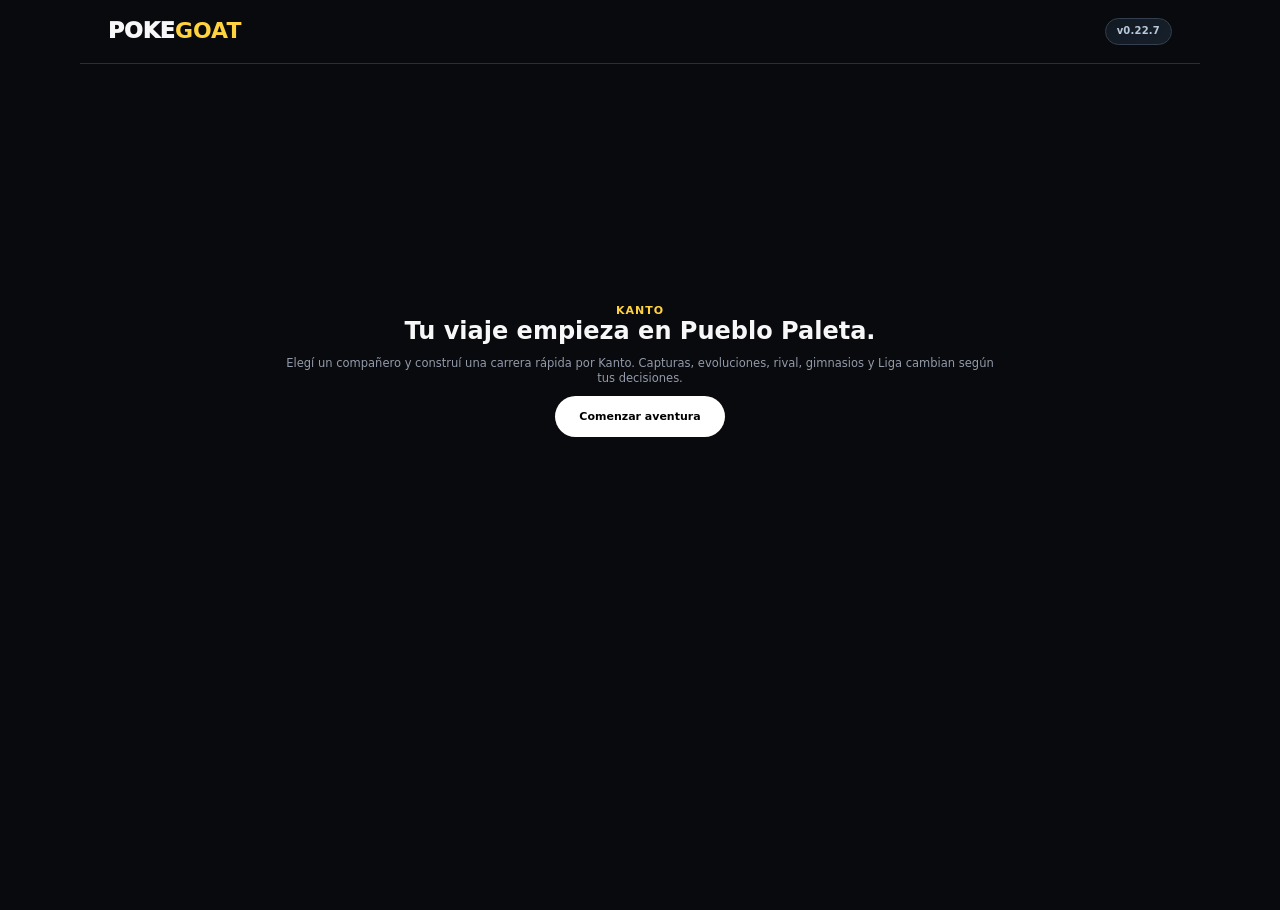
==== index.html @ b31157b3 "Add files via upload" ====
<!doctype html><html lang="es"><head><meta charset="utf-8"><meta name="viewport" content="width=device-width,initial-scale=1">
<title>Pokegoat — Kanto Alpha v0.22.7</title>
<style>
:root{--bg:#090a0d;--p:#11141b;--p2:#181c25;--line:#292e3a;--tx:#f7f7f8;--mut:#939aaa;--yel:#ffd23f;--g:#22c983;--r:#f04464}
*{box-sizing:border-box}body{margin:0;background:var(--bg);color:var(--tx);font:15px Inter,system-ui,Arial}button,input{font:inherit}.top{padding:18px 28px;border-bottom:1px solid var(--line);display:flex;justify-content:space-between}.brand{font-size:22px;font-weight:950}.brand b{color:var(--yel)}.wrap{max-width:1180px;margin:auto;padding:28px}.card{background:var(--p);border:1px solid var(--line);border-radius:18px;padding:24px}.hidden{display:none!important}
h1{font-size:44px;margin:8px 0}h2{margin:0 0 14px}p{color:var(--mut);line-height:1.5}.hero{min-height:570px;display:grid;place-items:center}.intro{max-width:720px;text-align:center}.primary{border:0;border-radius:999px;padding:14px 24px;background:#fff;font-weight:850;cursor:pointer}.setup{display:grid;grid-template-columns:1fr 1.3fr;gap:28px}.field{margin:12px 0}.field label{display:block;color:var(--mut);font-size:12px;font-weight:800;margin-bottom:7px}.field input{width:100%;padding:13px;background:#0c0f14;border:1px solid var(--line);border-radius:12px;color:#fff}
.starters{display:grid;grid-template-columns:repeat(3,1fr);gap:10px}.starter{padding:18px;border:1px solid var(--line);border-radius:15px;text-align:center;background:var(--p2);cursor:pointer}.starter.on{border-color:var(--yel);box-shadow:0 0 0 1px var(--yel)}.starter .poke{font-size:42px}.game{display:grid;grid-template-columns:470px 1fr;gap:26px}
.head{display:flex;align-items:center;gap:14px}.rank{width:78px;height:78px;border-radius:17px;background:var(--yel);color:#111;display:grid;place-items:center;font-size:29px;font-weight:950}.sub{color:var(--mut)}
.metrics{display:grid;grid-template-columns:repeat(4,1fr);gap:8px;margin:18px 0}.metric{padding:11px 5px;border:1px solid var(--line);border-radius:12px;text-align:center}.metric b{display:block;font-size:18px}
.team{display:grid;grid-template-columns:repeat(3,1fr);gap:8px}.mon{border:1px solid var(--line);background:#0d1016;border-radius:12px;padding:9px;min-height:74px}.mon b{display:block}.mon small{color:var(--mut)}.empty{display:grid;place-items:center;color:#555}
.badges{display:flex;gap:6px;margin:18px 0}.badge{width:43px;height:43px;border-radius:50%;border:1px solid #333946;display:grid;place-items:center;opacity:.25;font-size:22px}.badge.got{opacity:1;border-color:var(--yel);box-shadow:0 0 12px #ffd23f33}
.effects{padding:12px 0;border-top:1px solid var(--line);border-bottom:1px solid var(--line);margin:16px 0}.effect{display:inline-block;padding:7px 10px;border-radius:999px;background:#0d3026;color:#60e5b3;font-size:12px;margin-right:5px}
.tag{color:var(--yel);font-size:11px;font-weight:900;letter-spacing:1px}.options{display:grid;grid-template-columns:1fr 1fr;gap:12px}.opt{border:1px solid var(--line);border-radius:15px;padding:15px;background:var(--p2);cursor:pointer;transition:.12s}.opt:hover{border-color:#666}.hint{display:block;margin-top:9px;padding:7px 9px;border-radius:999px;font-size:12px}.good{background:#0c3025;color:#5ce0ae}.bad{background:#35131c;color:#ff6d8c}
.opt.off{opacity:.2}.opt.lock{border-color:#5c6270}.hint.spin{opacity:.4}.hint.spin.hot{opacity:1;transform:translateX(5px);box-shadow:0 0 0 2px var(--yel)}.hint.final{opacity:1;transform:translateX(6px);box-shadow:0 0 0 2px var(--yel);font-weight:800}.hint.dead{opacity:.15}
.resolve{margin:12px 0;padding:12px;border:1px solid var(--line);border-radius:12px;color:var(--mut)}.result{padding:13px;border-radius:12px;background:#101820;border:1px solid #26303c;margin:12px 0}.result.outcome-positive{background:#0c241b;border-color:#1d6b4d}.result.outcome-positive>strong:first-child{color:#62e6a8}.result.outcome-negative{background:#2b1219;border-color:#7b293d}.result.outcome-negative>strong:first-child{color:#ff718d}.timeline .row{display:grid;grid-template-columns:35px 1fr;padding:9px 10px;border-radius:9px;align-items:center;border:1px solid transparent;margin-bottom:3px;transition:.15s background,.15s border-color}.timeline .row.success{background:#0c3025;border-color:#185a46;color:#67e7b7}.timeline .row.failure{background:#35131c;border-color:#682234;color:#ff7895}.timeline .row.success small{color:#8ccfb9}.timeline .row.failure small{color:#d69aaa}.row.now{background:#1b1f28;border-color:#303746}.row small{color:var(--mut)}.score{text-align:center;background:#272c36;padding:5px;border-radius:7px}
.finalTeam{display:grid;grid-template-columns:repeat(3,1fr);gap:10px;margin:18px 0}.finalMon{padding:14px;border:1px solid var(--line);border-radius:12px;background:#0d1016}.moments{color:var(--mut);line-height:1.8}
@media(max-width:850px){.setup,.game{grid-template-columns:1fr}.options{grid-template-columns:1fr}}

/* v0.4 — compact responsive desktop UI */
:root{--compact-gap:14px}
body{font-size:14px}
header{max-width:1120px;margin:auto;padding:14px 18px}
.logo{font-size:22px}
.version{padding:7px 12px;font-size:12px}
main{max-width:1120px;margin:14px auto;padding:0 14px}
.game{grid-template-columns:minmax(360px,42%) minmax(0,58%);gap:14px}
.panel{padding:18px;border-radius:16px}
h1{font-size:29px;margin:0 0 8px}
h2{font-size:21px;margin:0 0 8px}
h3{font-size:16px;margin:0 0 7px}
.sub,p{font-size:13px;line-height:1.35}
.hero{gap:12px;margin-bottom:12px}
.prestige{width:72px;height:72px;border-radius:18px;font-size:29px}
.metrics{gap:8px;margin:10px 0}
.metric{min-height:64px;padding:8px 6px;border-radius:11px;font-size:12px}
.metric b{font-size:19px;margin-bottom:2px}
.team{grid-template-columns:repeat(3,1fr);gap:7px;margin:10px 0}
.mon{min-height:58px;padding:8px;border-radius:10px}
.mon b{font-size:13px}
.mon small{font-size:11px;line-height:1.25;margin-top:3px}
.badges{gap:6px;margin:10px 0 12px;flex-wrap:nowrap}
.badge{width:34px;height:34px;min-width:34px;font-size:17px}
.state{padding:10px 0;margin-top:8px}
.event{padding-top:12px}
.event .eyebrow{font-size:11px;margin-bottom:4px}
.event-title{font-size:25px;line-height:1.05;margin-bottom:7px}
.options{gap:9px;margin-top:12px}
.option{padding:12px;border-radius:12px;min-height:112px}
.option h3{font-size:16px;line-height:1.15}
.pill{padding:5px 8px;font-size:11px;margin-top:6px}
.timeline{padding:16px}
.timeline h2{font-size:22px;margin-bottom:10px}
.timeline .row{padding:7px 9px;min-height:48px}
.timeline .row small{font-size:11px}
.resultbox{padding:12px;margin-top:10px}
button{padding:9px 13px;font-size:13px}
#reserveLine{font-size:11px;margin-top:7px!important}

@media (min-width:1180px) and (min-height:720px){
  main{height:calc(100vh - 76px);overflow:hidden}
  .game{height:100%}
  .panel,.timeline{height:100%;overflow:auto}
}
@media (max-width:900px){
  header,main{max-width:760px}
  .game{grid-template-columns:1fr}
  main{height:auto;overflow:visible}
  .panel,.timeline{height:auto;overflow:visible}
}
@media (max-width:560px){
  body{font-size:13px}
  header{padding:10px 12px}
  main{margin:8px auto;padding:0 8px}
  .panel,.timeline{padding:13px;border-radius:13px}
  .prestige{width:62px;height:62px;font-size:25px}
  .team{grid-template-columns:repeat(2,1fr)}
  .badges{overflow-x:auto;padding-bottom:4px}
  .options{grid-template-columns:1fr!important}
}


/* v0.5 — ultra compacta, pensada para entrar como Copero en 1366x768 */
body{font-size:12.5px}
header{max-width:1024px;margin:0 auto;padding:9px 12px}
.logo{font-size:18px;line-height:1}
.version{font-size:10px;padding:5px 8px}
main{max-width:1024px;margin:8px auto;padding:0 10px}
.game{grid-template-columns:390px minmax(0,1fr);gap:10px}
.panel,.timeline{padding:13px;border-radius:13px}
.hero{gap:9px;margin-bottom:8px}
.prestige{width:62px;height:62px;border-radius:15px;font-size:25px}
h1{font-size:24px;margin:0 0 5px}
h2{font-size:18px;margin:0 0 6px}
h3{font-size:14px;margin:0 0 5px}
.sub,p{font-size:11.5px;line-height:1.25}
.metrics{gap:6px;margin:8px 0}
.metric{min-height:50px;padding:6px 4px;border-radius:9px;font-size:10.5px}
.metric b{font-size:16px;margin-bottom:1px}
.team{grid-template-columns:repeat(3,1fr);gap:5px;margin:7px 0}
.mon{min-height:48px;padding:6px;border-radius:8px}
.mon b{font-size:11.5px}
.mon small{font-size:9.5px;line-height:1.15;margin-top:2px}
#reserveLine{font-size:9.5px!important;margin-top:5px!important}
.badges{gap:4px;margin:7px 0 8px}
.badge{width:28px;height:28px;min-width:28px;font-size:14px}
.state{padding:7px 0;margin-top:5px}
.state b{font-size:10.5px}
.effect{padding:4px 7px;font-size:9.5px}
.event{padding-top:8px}
.event .eyebrow{font-size:9.5px;margin-bottom:2px}
.event-title{font-size:19px;line-height:1.05;margin-bottom:5px}
.options{gap:7px;margin-top:8px}
.option{padding:9px;border-radius:10px;min-height:88px}
.option h3{font-size:13px;line-height:1.1}
.pill{padding:4px 6px;font-size:9.5px;margin-top:4px}
.resultbox{padding:9px;margin-top:7px}
.timeline{padding:12px}
.timeline h2{font-size:18px;margin-bottom:7px}
.timeline .row{padding:5px 7px;min-height:39px;border-radius:7px}
.timeline .row b{font-size:11px}
.timeline .row small{font-size:9.5px}
.score{font-size:10px;padding:3px 5px}
button{padding:7px 10px;font-size:11px}

@media (min-width:1000px) and (min-height:650px){
  main{height:calc(100vh - 54px);overflow:hidden}
  .game{height:100%}
  .panel,.timeline{height:100%;overflow:auto}
}
/* Chrome/Edge desktop: reduce visual scale another 8% while keeping width usable */
@media (min-width:1200px){
  .game{zoom:.92}
  main{max-width:1110px}
}
@media (max-width:900px){
  main{max-width:720px;height:auto;overflow:visible}
  .game{grid-template-columns:1fr;zoom:1}
  .panel,.timeline{height:auto;overflow:visible}
}


/* v0.6 — status in header + type chips + hover metadata */
.trainer-meta{display:flex;align-items:center;gap:8px;flex-wrap:wrap}
.status-inline{display:inline-flex;gap:5px;flex-wrap:wrap;margin-left:4px}
.status-chip{padding:3px 7px;border-radius:999px;background:#0d3026;color:#5ce0ae;font-size:9.5px;line-height:1}
.status-chip.bad{background:#35131c;color:#ff6d8c}
.type-row{display:flex;gap:4px;flex-wrap:wrap;margin-top:4px}
.type-chip{padding:2px 6px;border-radius:999px;font-size:9px;font-weight:800;line-height:1.2;color:#fff}
.type-planta{background:#5eaa3a}.type-veneno{background:#8e44ad}.type-fuego{background:#e85d04}.type-agua{background:#2f80ed}
.type-electrico{background:#d6ad00;color:#111}.type-normal{background:#8c8c7a}.type-volador{background:#6c8ed4}.type-bicho{background:#86a51f}
.type-roca{background:#9b7d35}.type-tierra{background:#b07d3c}.type-hada{background:#d97eb0}.type-lucha{background:#b23a48}
.type-acero{background:#708090}.type-fantasma{background:#5d4e8c}.type-dragón,.type-dragon{background:#5940b8}.type-hielo{background:#58b9c9}.type-psiquico{background:#b84f9a}.type-psíquico{background:#b84f9a}
.mon{position:relative;overflow:visible}
.capture-meta{
  position:absolute;left:6px;right:6px;bottom:6px;
  opacity:0;transform:translateY(3px);pointer-events:none;
  background:#0a0d12;border:1px solid var(--line);border-radius:8px;
  padding:6px;font-size:9px;line-height:1.25;color:var(--mut);
  transition:.12s opacity,.12s transform;z-index:5;box-shadow:0 8px 22px #0008
}
.mon:hover .capture-meta{opacity:1;transform:translateY(0)}
.mon .mainline{display:block}
.mon .types{margin-top:3px}
#stateBlock{display:none!important}


/* v0.7 — decisiones mixtas: probabilísticas y deterministas */
.option.det{min-height:76px}
.option.det .det-note{
  display:block;margin-top:7px;padding:5px 7px;border-radius:8px;
  background:#242936;color:#c9ced8;font-size:9.5px
}
.option.det:hover{border-color:#8a91a0}


/* v0.7.1 — separa correctamente título y descripción en decisiones directas */
.opt.det{
  min-height:76px;
  display:flex;
  flex-direction:column;
  align-items:flex-start;
  justify-content:flex-start;
  gap:8px;
}
.opt.det b{
  display:block;
  width:100%;
  font-size:12px;
  line-height:1.2;
}
.opt.det .det-note{
  display:block;
  width:100%;
  margin:0;
  padding:6px 8px;
  box-sizing:border-box;
  border-radius:8px;
  background:#242936;
  color:#c9ced8;
  font-size:9.5px;
  line-height:1.3;
  font-weight:400;
}

/* v0.17.23 — premio Dratini con identidad visual de tipo Dragón */
.opt.det.choice-dragon{
  border-color:#7357dc;
  background:linear-gradient(145deg,#241c46,#32245f);
  box-shadow:inset 0 0 0 1px rgba(158,132,255,.12);
}
.opt.det.choice-dragon:hover{
  border-color:#9b83ff;
  box-shadow:0 0 18px rgba(115,87,220,.24),inset 0 0 0 1px rgba(190,174,255,.16);
}
.opt.det.choice-dragon b{color:#dcd4ff}
.opt.det.choice-dragon .det-note{
  background:rgba(76,55,143,.55);
  color:#eeeaff;
}

/* v0.7.2 — starter cards fixed */
.starter{
  display:flex;
  flex-direction:column;
  align-items:center;
  justify-content:center;
  gap:6px;
  text-align:center;
}
.starter .poke{line-height:1}
.starter b{display:block;font-size:13px;line-height:1.15}
.starter small{display:block;font-size:10px;line-height:1.15;color:var(--mut)}

/* v0.7.2 — persistent result confirmation */
.result-actions{margin-top:10px;display:flex;justify-content:flex-end}
.continue-btn{
  border:0;background:#fff;color:#0b0d12;
  padding:7px 12px;border-radius:999px;
  font-size:11px;font-weight:800;cursor:pointer
}
.continue-btn:hover{filter:brightness(.94)}


/* v0.8 sprites + habitat encounters */
.mon{align-items:center;text-align:center}
.mon .mainline{display:flex;align-items:center;justify-content:center;gap:4px;width:100%}
.mon-sprite{width:24px;height:24px;object-fit:contain;image-rendering:pixelated}
.type-row{justify-content:center;width:100%}
.capture-meta{text-align:center}
.reserve-mini{display:inline-flex;align-items:center;gap:2px}
.reserve-mini img{width:13px;height:13px;object-fit:contain;image-rendering:pixelated}
.starter .poke img{image-rendering:pixelated;object-fit:contain}

/* v0.8.1 — sprite normalization + reserve modal */
.mon-sprite{width:30px;height:30px;object-fit:contain;image-rendering:pixelated}
.starter .poke img{width:56px!important;height:56px!important;object-fit:contain;image-rendering:pixelated}
.reserve-more{border:1px solid var(--line);background:#181c25;color:#fff;border-radius:999px;padding:3px 7px;font-size:9px;cursor:pointer;margin-left:4px}
.reserve-more:hover{border-color:var(--yel)}
.reserve-modal{position:fixed;inset:0;background:#000a;display:grid;place-items:center;z-index:100;padding:20px}
.reserve-window{width:min(620px,94vw);max-height:76vh;overflow:auto;background:#11141b;border:1px solid #343a48;border-radius:16px;padding:16px;box-shadow:0 24px 70px #000}
.reserve-head{display:flex;align-items:flex-start;justify-content:space-between;gap:16px;position:sticky;top:-16px;background:#11141b;padding:14px 0 10px;z-index:2}
.reserve-close{width:30px;height:30px;border-radius:50%;border:1px solid var(--line);background:#1c2029;color:#fff;font-size:19px;line-height:1;cursor:pointer}
.reserve-grid{display:grid;grid-template-columns:repeat(3,1fr);gap:8px}
.reserve-card{border:1px solid var(--line);background:#0d1016;border-radius:10px;padding:9px;text-align:center;position:relative}
.reserve-card img{width:38px;height:38px;object-fit:contain;image-rendering:pixelated;display:block;margin:0 auto 3px}
.reserve-card b{font-size:11px;display:block}
.reserve-card .type-row{margin-top:4px}
.reserve-card .where{font-size:9px;color:var(--mut);margin-top:5px}
@media(max-width:560px){.reserve-grid{grid-template-columns:repeat(2,1fr)}}


.finalMon.final-poke{display:flex;align-items:center;gap:10px;text-align:left}
.finalMon.final-poke img{width:46px;height:46px;object-fit:contain;image-rendering:pixelated;flex:0 0 auto}
.finalMon.final-poke .type-row{justify-content:flex-start;margin:4px 0}

/* v0.13 — evolución elegible y piedras */
.evo-preview{display:flex;align-items:center;justify-content:center;gap:12px;margin:10px 0 12px}
.evo-poke{display:flex;flex-direction:column;align-items:center;gap:3px;min-width:74px}
.evo-poke img{width:44px;height:44px;object-fit:contain;image-rendering:pixelated}
.evo-arrow{font-size:22px;color:var(--yel);font-weight:900}
.stone-stock{display:flex;gap:5px;flex-wrap:wrap;margin:7px 0}
.stone-chip{padding:4px 7px;border:1px solid var(--line);border-radius:999px;font-size:9px;color:#d4d9e3}

/* v0.14 — prestigio 0–151 */
.rank{transition:.2s background,.2s color,.2s box-shadow}
.rank.prestige-bronze{
  background:linear-gradient(145deg,#8f4e22,#c87935);
  color:#fff;box-shadow:inset 0 0 0 1px #d18b52
}
.rank.prestige-silver{
  background:linear-gradient(145deg,#68717d,#b8c0ca);
  color:#101216;box-shadow:inset 0 0 0 1px #dbe0e6
}
.rank.prestige-silver .rank-value,.rank.prestige-silver .rank-label{color:#101216!important}
.rank.prestige-gold{
  background:linear-gradient(145deg,#d99a00,#ffd84b);
  color:#111;box-shadow:inset 0 0 0 1px #ffe58b
}
.rank.prestige-legendary{
  background:linear-gradient(145deg,#6040a8,#d6a8ff);
  color:#fff;box-shadow:0 0 18px rgba(190,135,255,.36),inset 0 0 0 1px #e5c8ff
}
.reserve-reorg{
  grid-column:1/-1;border:1px dashed #3a4251;border-radius:11px;
  padding:10px;margin-top:5px;text-align:left
}
.reserve-reorg button{
  border:1px solid #626c80;background:#1b2029;color:#fff;border-radius:999px;
  padding:6px 10px;font-size:10px;font-weight:800;cursor:pointer
}
.reserve-reorg small{display:block;color:var(--mut);font-size:9px;margin-top:5px}
.reorg-form{grid-column:1/-1;display:grid;gap:10px}
.reorg-pair{display:grid;grid-template-columns:1fr 28px 1fr;gap:8px;align-items:center}
.reorg-pair select{
  width:100%;background:#0b0e13;color:#fff;border:1px solid var(--line);
  border-radius:9px;padding:8px;font-size:10px
}
.reorg-arrow{text-align:center;color:var(--yel);font-weight:900}
.reorg-actions{display:flex;gap:7px;justify-content:flex-end}

/* v0.15.5 — reserva visible y cambios habilitados desde 2 Pokémon */
#reserveLine.reserve-box{
  display:flex;align-items:center;justify-content:space-between;gap:8px;
  min-height:38px;padding:7px 9px!important;
  border:1px solid #2c83a5;border-radius:10px;
  background:linear-gradient(135deg,#0c2632,#101b2b);
  color:#d9f6ff;box-shadow:inset 0 0 0 1px rgba(74,190,232,.08);
}
.reserve-summary{min-width:0;display:flex;align-items:center;gap:5px;flex-wrap:wrap}
.reserve-label{
  color:#66d4ff;font-size:8px;font-weight:950;letter-spacing:.09em;
  text-transform:uppercase;margin-right:2px
}
.reserve-action{
  flex:0 0 auto;border:1px solid #55c8f2;background:#147ca2;color:#fff;
  border-radius:999px;padding:5px 9px;font-size:9px;font-weight:900;cursor:pointer
}
.reserve-action:hover{background:#1994bf;box-shadow:0 0 12px rgba(85,200,242,.25)}
.reserve-locked{color:#7fa5b4;font-size:8.5px;white-space:nowrap}


/* v0.15.1 — medallas integradas al HUD superior derecho */
.hud-medals,.badges,.badge-bar{
  margin:5px 0 6px;padding:6px 7px;border:1px solid var(--line);
  border-radius:9px;background:#10131a;max-width:100%;
}
.hud-medals-head{display:flex;justify-content:space-between;align-items:center;
  font-size:8px;letter-spacing:.08em;color:var(--mut);margin-bottom:5px}
.hud-medals-head b{font-size:10px;color:#fff;letter-spacing:0}
.hud-badge-strip,.badge-strip{display:grid;grid-template-columns:repeat(8,1fr);gap:3px}
.hud-badge-strip img,.badge-strip img,.badges img{
  width:18px;height:18px;object-fit:contain;display:block;margin:auto;
}
@media(max-width:700px){
 .hud-badge-strip img,.badge-strip img,.badges img{width:16px;height:16px}
}


/* v0.15.3 — HUD más ancho + viaje compacto */
.game{
  grid-template-columns:minmax(540px,58%) minmax(330px,42%)!important;
  gap:10px!important;
  align-items:start;
}
.hud-stats{
  display:grid;grid-template-columns:165px 1fr;gap:7px;margin:7px 0 9px;
}
.hud-left-stats,.hud-right-stats{
  display:grid;grid-template-columns:repeat(2,1fr);gap:6px;
}
.hud-progress{display:grid;grid-template-rows:auto auto;gap:5px}
.hud-badges-box{
  border:1px solid var(--line);border-radius:9px;background:#0d1016;
  padding:5px 7px;min-height:34px
}
.hud-badges-label{
  display:flex;justify-content:space-between;align-items:center;
  font-size:8px;color:var(--mut);letter-spacing:.08em;margin-bottom:3px
}
.hud-badges-label b{font-size:9px;color:#fff;letter-spacing:0}
.hud-badges-box .badges{
  border:0!important;background:transparent!important;padding:0!important;margin:0!important;
  display:grid!important;grid-template-columns:repeat(8,1fr)!important;gap:3px!important
}
.hud-badges-box .badge{
  width:24px!important;height:24px!important;min-width:24px!important;margin:auto!important;
  font-size:13px!important
}
.medals-button{
  width:100%;min-height:42px;border:1px solid #d9a72d;border-radius:10px;
  background:linear-gradient(135deg,#6d4314 0%,#9a681d 48%,#4b2d6f 100%);
  color:#fff7d3;padding:7px 11px;display:grid;grid-template-columns:1fr auto 1fr;align-items:center;
  gap:10px;cursor:pointer;font:inherit;font-weight:950;box-shadow:0 0 14px rgba(255,194,55,.17);
  transition:transform .15s ease,filter .15s ease,box-shadow .15s ease
}
.medals-button:hover{filter:brightness(1.12);box-shadow:0 0 18px rgba(255,194,55,.28)}
.medals-button:active{transform:scale(.985)}
.medals-button-label{grid-column:2;display:flex;align-items:center;justify-content:center;gap:7px;font-size:12px}
.medals-button-label>span:first-child{font-size:18px;filter:drop-shadow(0 0 5px rgba(255,221,96,.45))}
.medals-button-count{grid-column:3;justify-self:end;border:1px solid rgba(255,244,184,.35);border-radius:999px;background:rgba(18,12,27,.38);padding:3px 8px;font-size:10px}
.medals-modal{position:fixed;inset:0;z-index:1200;display:grid;place-items:center;padding:18px;background:rgba(2,5,9,.78);backdrop-filter:blur(7px)}
.medals-modal.hidden{display:none!important}
.medals-window{width:min(430px,100%);border:1px solid #9b7625;border-radius:16px;padding:16px;background:linear-gradient(160deg,#17130d,#15121c 72%);box-shadow:0 24px 60px rgba(0,0,0,.62),0 0 24px rgba(255,196,47,.12)}
.medals-head{display:flex;align-items:center;justify-content:space-between;gap:12px;margin-bottom:12px}
.medals-head h2{margin:2px 0 0}.medals-close{border:1px solid #63532e;background:#251e13;color:#fff3c0;border-radius:9px;padding:6px 11px;font-size:19px;cursor:pointer}
.medals-window .badges{display:grid!important;grid-template-columns:repeat(4,1fr)!important;gap:9px!important;margin:0!important;padding:0!important;border:0!important;background:transparent!important}
.medals-window .badge{width:auto!important;height:68px!important;min-width:0!important;border-radius:12px!important;font-size:23px!important;display:flex!important;flex-direction:column;gap:3px}
.medals-window .badge small{font-size:8px;color:#aeb5c0;font-weight:800}.medals-window .badge.got small{color:#ffe18a}
.badge-art{
  display:block;width:38px;height:38px;flex:0 0 38px;
  background-image:url('/kanto-badges.png');background-repeat:no-repeat;
  background-size:800% 100%;background-position-y:center;
  filter:grayscale(1) brightness(.72);transition:filter .2s ease,transform .2s ease
}
.badge.got .badge-art{filter:none;transform:scale(1.06)}
.medals-window .badge-art{width:40px;height:40px;flex-basis:40px}
#final .badges{
  display:grid;grid-template-columns:repeat(8,40px);gap:7px;
  width:max-content;max-width:100%;padding:4px 6px;overflow:visible
}
#final .badges .badge{
  width:40px;height:40px;min-width:40px;overflow:hidden
}
#final .badges .badge-art{
  width:31px;height:31px;flex:0 0 31px
}
@media(max-width:600px){
  #final .badges{grid-template-columns:repeat(4,40px)}
}
.hud-stats .metric{min-height:47px!important}
@media(min-width:901px){
  .game{height:auto!important;max-height:none!important}
  .game>.card:first-child{
    max-height:calc(100vh - 72px)!important;overflow:auto!important
  }
  .game>.timeline{
    height:auto!important;max-height:min(620px,calc(100vh - 72px))!important;
    overflow:auto!important
  }
  .timeline{overscroll-behavior:contain}
}
@media(max-width:900px){
  .game{grid-template-columns:1fr!important;height:auto!important;max-height:none!important}
  .hud-stats{grid-template-columns:1fr}
}

.ball-inventory{display:flex;gap:5px;flex-wrap:wrap;margin-top:5px}
.ball-chip{display:inline-flex;align-items:center;gap:4px;border:1px solid #384150;border-radius:999px;padding:3px 7px;background:#151a22;color:#dce5ef;font-size:10px;font-weight:800}
.ball-chip.zero{display:none}.ball-dot{width:10px;height:10px;border-radius:50%;border:2px solid #eef2f7;box-shadow:inset 0 -4px 0 #1a2029}
.ball-poke .ball-dot{background:#e84d56}.ball-great .ball-dot{background:#3987df}.ball-ultra .ball-dot{background:#f0c52e;border-color:#222}.ball-master .ball-dot{background:#9b54d7;border-color:#f1b2e8}
.item-inventory{display:flex;gap:5px;flex-wrap:wrap;margin-top:5px}.item-chip{display:inline-flex;align-items:center;gap:4px;border:1px solid #7863a6;border-radius:999px;padding:3px 8px;background:linear-gradient(135deg,#201c31,#171a22);color:#eadfff;font-size:10px;font-weight:800;box-shadow:0 0 10px #9c6ee426}
.trainer-meta>.sub,.status-chip,.ball-chip,.item-chip{
  min-height:20px;align-items:center;font-size:10px;line-height:1;
}
.trainer-meta>.sub{display:inline-flex}
.ball-used{font-weight:900}
.ball-used-poke{color:#ff6b72}
.ball-used-great{color:#62a9ff}
.ball-used-ultra{color:#f2cf3a}
.ball-used-master{color:#c084fc}
.resolve{display:none!important}
.evo-accept{border-color:#238b5d!important;background:linear-gradient(135deg,#102b22,#163b2d)!important}
.evo-accept:hover{border-color:#42d493!important;box-shadow:0 0 14px rgba(66,212,147,.16)}
.evo-accept .det-note{background:#0c3025!important;color:#66e6b5!important}
.evo-reject{border-color:#9a3448!important;background:linear-gradient(135deg,#2e151b,#3b1922)!important}
.evo-reject:hover{border-color:#f05b78!important;box-shadow:0 0 14px rgba(240,91,120,.15)}
.evo-reject .det-note{background:#35131c!important;color:#ff8299!important}
.shop-grid{grid-column:1/-1;display:grid;grid-template-columns:repeat(3,minmax(0,1fr));gap:7px;margin:4px 0}
.shop-item{border:1px solid #394353;border-radius:10px;padding:10px;background:#151a22;display:flex;flex-direction:column;gap:6px;min-height:92px;cursor:pointer;touch-action:manipulation;transition:.16s transform,.16s border-color,.16s box-shadow,.16s filter}
.shop-item b{display:block;margin:0}.shop-item .det-note{position:relative;z-index:1;flex:1}.shop-item:hover,.shop-item:focus-visible{transform:translateY(-1px);filter:brightness(1.08);box-shadow:0 0 0 2px rgba(255,255,255,.08),0 8px 20px rgba(0,0,0,.2);outline:none}.shop-item:active{transform:scale(.985)}
.shop-status{grid-column:1/-1;display:flex;justify-content:space-between;align-items:center;gap:8px;padding:6px 9px;border:1px solid #2c3d4d;border-radius:9px;background:#101820;font-size:10px}
.shop-exit{grid-column:1/-1!important;min-height:48px!important;padding:9px 11px!important}
.final-actions{display:flex;gap:8px;flex-wrap:wrap;margin:12px 0 16px;padding:10px;border:1px solid #3a4352;border-radius:12px;background:#151a22}
.side-panel{display:none}
.game>.card:first-child.shop-open{overflow:auto!important}
.game>.card:first-child.shop-open>:not(.side-panel){display:none!important}
.game>.card:first-child.shop-open>.side-panel{display:block!important}
.side-panel-head{display:flex;justify-content:space-between;align-items:center;gap:10px;margin-bottom:10px}
.side-panel-head h2{margin:0}.side-panel-close{border:1px solid #465164;background:#171d27;color:#fff;border-radius:9px;padding:7px 10px;cursor:pointer}
.side-panel .shop-grid{grid-template-columns:repeat(2,minmax(0,1fr))}
.side-panel .opt{margin-top:8px}.explore-mode{color:#82ddff!important}
.shop-ball-stock{display:grid;grid-template-columns:repeat(4,minmax(0,1fr));gap:6px;margin:9px 0 11px}
.shop-ball-stock-item{display:flex;flex-direction:column;align-items:center;justify-content:center;gap:5px;min-height:58px;padding:7px 4px;border:1px solid #344050;border-radius:10px;background:#111820}
.shop-ball-stock-item b{font-size:16px;color:#fff}.shop-ball-stock-item .ball-chip{font-size:9px}
.shop-return{border-color:#316b93!important;background:linear-gradient(145deg,#10283a,#153d58)!important}
.game>.card:first-child.evolution-active{
  scrollbar-width:none;
  -ms-overflow-style:none;
}
.game>.card:first-child.evolution-active::-webkit-scrollbar{
  display:none;
  width:0;
  height:0;
}
@media(max-width:650px){.shop-grid{grid-template-columns:1fr}.shop-item{min-height:68px;padding:12px}.shop-item .det-note{padding:7px 9px}}

/* v0.16.7 — HUD de escritorio y tiendas por tipo */
.rank{display:flex!important;flex-direction:column;align-items:center;justify-content:center;line-height:1}
.rank-value{font-size:29px;font-weight:950}
.rank-label{font-size:8px;font-weight:900;letter-spacing:.08em;text-transform:uppercase;margin-top:5px;color:rgba(255,255,255,.9)}
.rank.prestige-gold .rank-value,.rank.prestige-gold .rank-label{color:#111}
.hud-stats{grid-template-columns:repeat(3,minmax(0,1fr))!important;gap:6px!important}
.hud-left-stats,.hud-progress,.hud-right-stats{display:contents!important}
.hud-stats .metric,.hud-stats .medals-button,.reserve-hud-button{min-height:50px!important;height:50px!important}
.hud-stats .metric{display:flex;flex-direction:column;align-items:center;justify-content:center}
.metric-wins{border-color:#247b58!important;background:linear-gradient(145deg,#0b3828,#10583d)!important;color:#fff}
.metric-wins b{color:#7dffc4!important}
.medals-button{border-radius:9px!important;padding:5px 8px!important;box-shadow:none!important}
.medals-button-label{font-size:10px!important;gap:4px!important}.medals-button-label>span:first-child{font-size:15px!important}
.medals-button-count{padding:2px 5px!important;font-size:9px!important}
.reserve-hud-button{border:1px solid #238fb8;border-radius:9px;background:linear-gradient(145deg,#0b3343,#10516a);color:#e8faff;
  display:flex;align-items:center;justify-content:center;gap:6px;padding:6px;cursor:pointer;font-weight:900}
.reserve-hud-button:hover{filter:brightness(1.12)}
.reserve-hud-button span{font-size:14px}.reserve-hud-button small{display:flex;flex-direction:column;font-size:9px;line-height:1.15}
.reserve-hud-button b{font-size:15px;color:#87e5ff}
.mobile-quick-button{display:none}
.money-low{border-color:#7c2e40!important;background:linear-gradient(145deg,#34131c,#531927)!important}
.money-low b{color:#ff829a!important}.money-mid{border-color:#9a6d22!important;background:linear-gradient(145deg,#34250e,#554018)!important}
.money-mid b{color:#ffd970!important}.money-high{border-color:#2c8b66!important;background:linear-gradient(145deg,#103327,#15543d)!important}
.money-high b{color:#7dffc4!important}
.stone-shop-item{overflow:hidden;position:relative}
.stone-shop-item::after,.shop-item::after{content:"";position:absolute;inset:auto -18px -30px auto;width:70px;height:70px;border-radius:50%;opacity:.16;filter:blur(2px);pointer-events:none}
.stone-fire{border-color:#9b452c!important;background:linear-gradient(145deg,#321811,#512219)!important}.stone-fire::after{background:#ff643f}
.stone-water{border-color:#326b9d!important;background:linear-gradient(145deg,#10263a,#153d61)!important}.stone-water::after{background:#55aaff}
.stone-thunder{border-color:#9b7d24!important;background:linear-gradient(145deg,#342c0d,#554715)!important}.stone-thunder::after{background:#ffe24d}
.stone-leaf{border-color:#377c4a!important;background:linear-gradient(145deg,#102d1a,#174b2a)!important}.stone-leaf::after{background:#67db7b}
.stone-moon{border-color:#705a9b!important;background:linear-gradient(145deg,#211a32,#382653)!important}.stone-moon::after{background:#c498ff}
.shop-item{position:relative;overflow:hidden}.shop-poke{border-color:#91424b!important;background:linear-gradient(145deg,#32171b,#501e25)!important}.shop-poke::after{background:#ff5362}
.shop-great{border-color:#326ea7!important;background:linear-gradient(145deg,#10263a,#153c60)!important}.shop-great::after{background:#4ba3ff}
.shop-ultra{border-color:#9d7b20!important;background:linear-gradient(145deg,#30280d,#4e4014)!important}.shop-ultra::after{background:#ffd838}
@media(min-width:901px){#reserveLine{display:none!important}}
@media(max-width:900px){
  .rank-value{font-size:18px}.rank-label{font-size:6px;margin-top:3px}
  .hud-stats{grid-template-columns:1fr!important}
  .hud-left-stats,.hud-right-stats{display:grid!important;grid-template-columns:repeat(3,minmax(0,1fr))!important}
  .hud-progress{display:contents!important}
  .hud-stats .metric,.hud-stats .medals-button{height:auto!important}
  .reserve-hud-button{display:none!important}
  .mobile-quick-button{
    min-height:42px;border-radius:9px;padding:6px;border:1px solid #384455;
    display:flex;flex-direction:column;align-items:center;justify-content:center;gap:2px;
    color:#fff;font:inherit;font-weight:900;cursor:pointer
  }
  .mobile-quick-button span{font-size:15px;line-height:1}
  .mobile-quick-button small{display:flex;align-items:center;justify-content:center;gap:4px;font-size:9px}
  .mobile-quick-button b{font-size:15px;color:#87e5ff}
  .mobile-objects{background:linear-gradient(145deg,#211a32,#382653);border-color:#705a9b}
  .mobile-reserve{background:linear-gradient(145deg,#0b3343,#10516a);border-color:#238fb8}
}
.rival-epilogue{border-color:#6c5bb4;background:linear-gradient(145deg,#171328,#211b3b)}.rival-epilogue strong{color:#cbbcff}

/* v0.17.27 — métricas vivas + guía de Prestigio */
.metric-pop{animation:metricPop .42s ease}
@keyframes metricPop{0%{transform:scale(1)}35%{transform:scale(1.24);filter:brightness(1.55)}100%{transform:scale(1);filter:none}}
.prestige-modal{position:fixed;inset:0;z-index:1300;display:grid;place-items:center;padding:18px;background:rgba(2,5,9,.8);backdrop-filter:blur(7px)}
.prestige-modal.hidden{display:none!important}
.prestige-window{width:min(620px,100%);max-height:84vh;overflow:auto;border:1px solid #8d6c24;border-radius:16px;padding:16px;background:linear-gradient(160deg,#17130d,#14131b 72%);box-shadow:0 24px 60px rgba(0,0,0,.65),0 0 24px rgba(255,196,47,.12)}
.prestige-head{display:flex;align-items:center;justify-content:space-between;gap:12px;margin-bottom:8px}.prestige-head h2{margin:2px 0 0}.prestige-close{border:1px solid #63532e;background:#251e13;color:#fff3c0;border-radius:9px;padding:6px 11px;font-size:19px;cursor:pointer}
.prestige-current{padding:10px 12px;border:1px solid #4f4530;border-radius:10px;background:#1b1811;color:#eee6c9}
.prestige-table{display:grid;gap:6px}.prestige-table>div{display:grid;grid-template-columns:58px 120px 1fr;gap:8px;align-items:center;padding:8px 9px;border:1px solid #303541;border-radius:9px;background:#11151d}.prestige-table b{color:#ffd86b}.prestige-table span{font-weight:850}.prestige-table small{color:#aeb5c0;line-height:1.25}.prestige-note{margin:10px 0 0;font-size:11px}
@media(max-width:560px){.prestige-table>div{grid-template-columns:54px 1fr}.prestige-table small{grid-column:1/-1}}


/* v0.17.28 — reserva prioritaria y elección de Poké Ball legendaria */
.reserve-controls-first{grid-column:1/-1;order:-2}
.legend-ball-panel{grid-column:1/-1;border:1px solid #4d5668;border-radius:13px;padding:12px;background:#111722}
.legend-ball-panel h3{margin:0 0 5px}.legend-ball-actions{display:grid;grid-template-columns:repeat(2,minmax(0,1fr));gap:8px;margin-top:10px}
.legend-ball-choice{border:1px solid #445064;border-radius:11px;padding:10px;background:#171e29;color:#fff;cursor:pointer;text-align:left}
.legend-ball-choice small{display:block;color:#cbd2df;margin-top:4px}.legend-ball-choice:hover{filter:brightness(1.12)}.legend-ball-choice:disabled{opacity:.35;cursor:not-allowed}
.legend-ball-choice.master{border-color:#9b54d7;background:linear-gradient(145deg,#2b1940,#4a2667)}
.legend-ball-choice.ultra{border-color:#c59b23;background:linear-gradient(145deg,#332b10,#574816)}
@media(max-width:560px){.legend-ball-actions{grid-template-columns:1fr}}

/* v0.17.29 — tres cambios visibles + presentación legendaria */
.reorg-form .reorg-pair{animation:reorgRowIn .18s ease both}
.reorg-form .reorg-pair:nth-of-type(3){animation-delay:.04s}
.reorg-form .reorg-pair:nth-of-type(4){animation-delay:.08s}
@keyframes reorgRowIn{from{opacity:0;transform:translateY(-3px)}to{opacity:1;transform:none}}
.event-card.legendary-event{
  position:relative;overflow:hidden;border:1px solid #d6a62a!important;border-radius:13px;
  padding:13px 14px!important;background:linear-gradient(135deg,#2d2109 0%,#5b3d0b 42%,#281638 100%)!important;
  box-shadow:0 0 0 1px rgba(255,222,112,.12) inset,0 0 22px rgba(255,191,48,.18);
}
.event-card.legendary-event::before{content:"";position:absolute;inset:0;pointer-events:none;background:linear-gradient(115deg,transparent 18%,rgba(255,245,190,.13) 42%,transparent 63%);transform:translateX(-110%);animation:legendShine 3.2s ease-in-out infinite}
.event-card.legendary-event::after{content:"✦";position:absolute;right:14px;top:9px;color:#ffe27a;font-size:20px;filter:drop-shadow(0 0 7px #ffc83d)}
.event-card.legendary-event .tag{color:#ffe16c!important;text-shadow:0 0 8px rgba(255,207,68,.35)}
.event-card.legendary-event h2{color:#fff4c8!important}
.event-card.legendary-event p{color:#e8d9bc!important}
.legend-ball-panel{border:1px solid #d6a62a!important;background:linear-gradient(145deg,#2d2109,#4d3210 55%,#241632)!important;box-shadow:0 0 20px rgba(255,191,48,.16)}
@keyframes legendShine{0%,55%{transform:translateX(-110%)}78%,100%{transform:translateX(115%)}}

/* v0.17.30 — tienda por sectores y textos cromáticos */
.shop-hub{display:grid;grid-template-columns:repeat(2,minmax(0,1fr));gap:10px;margin-top:12px}
.shop-category{min-height:150px!important;display:flex!important;flex-direction:column!important;justify-content:space-between!important;padding:15px!important}
.shop-category .shop-category-icon{font-size:30px;line-height:1;margin-bottom:10px}
.shop-category-balls{border-color:#3b79a8!important;background:linear-gradient(145deg,#10283b,#153e5d)!important}
.shop-category-balls::after{background:#4ba3ff!important}
.shop-category-stones{border-color:#7d5dac!important;background:linear-gradient(145deg,#211a32,#3b2957)!important}
.shop-category-stones::after{background:#c498ff!important}
.shop-category .det-note{background:rgba(5,10,18,.28)!important;color:#e8f4ff!important;border:1px solid rgba(255,255,255,.08)}
.shop-item .det-note,.stone-shop-item .det-note{border:1px solid rgba(255,255,255,.09);box-shadow:inset 0 0 0 1px rgba(0,0,0,.08)}
.shop-poke .det-note{background:#4b1e25!important;color:#ffc1c8!important}
.shop-great .det-note{background:#153a5d!important;color:#b9dcff!important}
.shop-ultra .det-note{background:#554615!important;color:#ffe889!important}
.stone-fire .det-note{background:#55251a!important;color:#ffb49b!important}
.stone-water .det-note{background:#173f62!important;color:#b8dcff!important}
.stone-thunder .det-note{background:#554814!important;color:#fff09a!important}
.stone-leaf .det-note{background:#194c2b!important;color:#baf5c4!important}
.stone-moon .det-note{background:#3c2b58!important;color:#e6d5ff!important}
.shop-menu-back{border-color:#596170!important;background:linear-gradient(145deg,#181c23,#262c36)!important;color:#f1f4f8!important}
.shop-menu-back .det-note{background:#11151b!important;color:#c8d0dc!important}
.shop-adventure-exit{border-color:#535a65!important;background:linear-gradient(145deg,#15181e,#252a32)!important;color:#f4f6f8!important}
.shop-adventure-exit .det-note{background:#101319!important;color:#c7ced8!important}
.shop-category-balls{border-color:#2396bf!important;background:linear-gradient(145deg,#0b3444,#0e5a70)!important}
.shop-category-balls::after{background:#62ddff!important}

/* Dojo Karate: minijuego de fuerza */
.dojo-mash-overlay{position:fixed;inset:0;z-index:9999;display:flex;align-items:center;justify-content:center;padding:18px;background:rgba(3,6,11,.86);backdrop-filter:blur(5px)}
.dojo-mash-card{width:min(720px,96vw);border:1px solid #d2a93b;border-radius:18px;padding:20px;background:linear-gradient(155deg,#121722,#231b14);box-shadow:0 24px 80px rgba(0,0,0,.65),0 0 28px rgba(255,196,54,.18)}
.dojo-mash-head{text-align:center}.dojo-mash-head .tag{color:#ffd24c}.dojo-mash-head h2{margin:5px 0 4px}.dojo-mash-head p{margin:0;color:#cbd3df}
.dojo-fighters{display:grid;grid-template-columns:1fr auto 1fr;align-items:center;gap:12px;margin:18px 0 12px}.dojo-fighter{text-align:center;padding:12px;border:1px solid #384252;border-radius:14px;background:#111722}.dojo-fighter.target{border-color:#ffd24c;box-shadow:0 0 0 2px rgba(255,210,76,.12)}
.dojo-fighter img{width:66px;height:66px;object-fit:contain;image-rendering:pixelated}.dojo-fighter b{display:block;margin-top:5px}.dojo-vs{font-weight:900;color:#ffd24c}
.dojo-tug{position:relative;height:34px;border:2px solid #3e4755;border-radius:999px;overflow:hidden;background:linear-gradient(90deg,#385fa7 0 50%,#a8463c 50% 100%)}
.dojo-tug::after{content:'';position:absolute;left:50%;top:0;bottom:0;width:3px;background:#fff;opacity:.9}.dojo-marker{position:absolute;top:3px;bottom:3px;width:22px;border-radius:50%;background:#ffd24c;border:3px solid #fff;box-shadow:0 0 15px rgba(255,210,76,.8);transform:translateX(-50%);transition:left .06s linear}
.dojo-labels{display:flex;justify-content:space-between;font-size:12px;color:#d9dfeb;margin:5px 3px 13px}.dojo-timer{text-align:center;font-size:28px;font-weight:900;color:#ffd24c;margin-bottom:10px}
.dojo-mash-btn{width:100%;min-height:70px;border:0;border-radius:14px;background:linear-gradient(180deg,#ffd94f,#e49c12);color:#161009;font-size:18px;font-weight:950;cursor:pointer;box-shadow:0 7px 0 #8d5907;user-select:none}.dojo-mash-btn:active{transform:translateY(4px);box-shadow:0 3px 0 #8d5907}.dojo-mash-hint{text-align:center;color:#aeb8c8;font-size:12px;margin-top:12px}
@media(max-width:650px){.shop-hub{grid-template-columns:1fr}.shop-category{min-height:112px!important}.dojo-mash-card{padding:14px}.dojo-fighter img{width:52px;height:52px}}





.dex-trigger{
  font:inherit;color:#effaff!important;text-align:center;position:relative;cursor:pointer;
  appearance:none;width:100%;min-width:0;
  background:linear-gradient(145deg,#173958,#116486)!important;
  border-color:#3196c6!important;
  box-shadow:inset 0 0 0 1px rgba(131,225,255,.08),0 4px 13px rgba(18,108,151,.12);
  transition:transform .14s ease,border-color .14s ease,box-shadow .14s ease,filter .14s ease
}
.dex-trigger:hover{
  transform:translateY(-1px);filter:brightness(1.12);border-color:#78d6ff!important;
  box-shadow:0 0 0 1px rgba(92,190,255,.22),0 5px 17px rgba(18,108,151,.24),inset 0 0 18px rgba(92,190,255,.08)
}
.dex-trigger:active{transform:translateY(1px) scale(.985)}
.dex-trigger-icon{display:block;position:absolute;left:8px;top:7px;font-size:13px;filter:drop-shadow(0 0 5px rgba(113,219,255,.5))}
.dex-trigger .metric-label{display:block}
.dex-trigger-hint{display:block;margin-top:2px;font-size:7px;line-height:1;color:#9ee4ff;letter-spacing:.02em}
#game[data-mobile-tab="dex"] .dex-trigger,body.dex-open .dex-trigger{outline:2px solid #70d6ff;outline-offset:1px}
.dex-trigger.dex-flash{animation:dexFlash .62s ease}
@keyframes dexFlash{0%,100%{filter:brightness(1)}45%{filter:brightness(1.55);box-shadow:0 0 22px rgba(101,217,255,.65)}}


/* v0.18.0 — HUD unificado */
.hud-unified{
  display:grid!important;
  grid-template-columns:repeat(3,minmax(0,1fr))!important;
  gap:6px!important;
  margin:8px 0 9px!important;
}
.hud-card{
  appearance:none;
  min-width:0;
  height:58px!important;
  min-height:58px!important;
  border:1px solid var(--line);
  border-radius:10px;
  padding:5px 6px!important;
  display:flex!important;
  flex-direction:column!important;
  align-items:center!important;
  justify-content:center!important;
  gap:1px!important;
  color:#fff;
  font:inherit;
  text-align:center;
  line-height:1;
  position:relative;
}
button.hud-card{cursor:pointer;transition:transform .14s ease,filter .14s ease,box-shadow .14s ease}
button.hud-card:hover{filter:brightness(1.12);transform:translateY(-1px)}
button.hud-card:active{transform:translateY(1px) scale(.985)}
.hud-icon{display:block!important;position:static!important;font-size:15px!important;line-height:1!important;margin:0!important;filter:none!important}
.hud-value{display:block!important;font-size:16px!important;line-height:1.05!important;margin:1px 0!important;font-weight:950!important;color:inherit!important}
.hud-label{display:block!important;font-size:9px!important;line-height:1!important;font-weight:850!important;color:inherit!important}
.hud-wins{border-color:#247b58;background:linear-gradient(145deg,#0b3828,#10583d)}
.hud-objectives{border-color:#b66d20;background:linear-gradient(145deg,#41220b,#784211)}
.hud-medals{border-color:#a68638;background:linear-gradient(145deg,#403616,#6f5921)}
.hud-dex{border-color:#b83f4c!important;background:linear-gradient(145deg,#42151c,#7a202d)!important;box-shadow:none!important;outline:0!important}
.hud-dex:hover{border-color:#ff7380!important;box-shadow:0 0 15px rgba(255,80,100,.22)!important}
.hud-money{border-color:#987321;background:linear-gradient(145deg,#3b2b0c,#684c12)}
.hud-pc{border-color:#2f8eac;background:linear-gradient(145deg,#0d3543,#125d74)}
.hud-bag{border-color:#67519a;background:linear-gradient(145deg,#261c3c,#4a326e)}
.hud-mobile-only{display:none!important}
.dex-trigger-hint,.dex-trigger-icon,.medals-button-label,.medals-button-count{display:none!important}
.dex-summary{display:grid;grid-template-columns:repeat(2,minmax(0,1fr));gap:7px;margin:8px 0 11px}
.dex-summary span{border:1px solid #3b4657;border-radius:9px;padding:8px;background:#111923;text-align:center;color:#cbd5e2}
.objectives-list{display:grid;gap:7px;margin:10px 0}
.objective-row{display:grid;grid-template-columns:24px 1fr;align-items:center;gap:7px;padding:9px;border:1px solid #65451b;border-radius:10px;background:#2d1d0c;color:#ffe1a3}
.objective-row.done{border-color:#296b50;background:#102b21;color:#99efc5;opacity:.78}
.prestige-tier-shine{animation:prestigeTierShine 1.15s ease}
@keyframes prestigeTierShine{
  0%{filter:brightness(1)}
  28%{filter:brightness(1.85);box-shadow:0 0 24px rgba(255,255,255,.8),0 0 40px rgba(255,215,90,.55)}
  58%{filter:brightness(1.25)}
  100%{filter:brightness(1)}
}
@media(max-width:900px){
  .hud-unified{grid-template-columns:repeat(3,minmax(0,1fr))!important}
  .hud-card{height:54px!important;min-height:54px!important}
  .hud-mobile-only{display:flex!important}
}


/* v0.18.1 — la Pokédex usa la misma vista completa en PC y móvil */
@media(min-width:901px){
  #game[data-mobile-tab="dex"]{
    display:block!important;
    max-width:1000px;
    margin-inline:auto;
  }
  #game[data-mobile-tab="dex"]>.card:first-child{
    width:100%!important;
    max-width:none!important;
    min-height:620px;
  }
  #game[data-mobile-tab="dex"] #timelineCard{
    display:none!important;
  }
  #game[data-mobile-tab="dex"] .head,
  #game[data-mobile-tab="dex"] .hud-stats,
  #game[data-mobile-tab="dex"] #team,
  #game[data-mobile-tab="dex"] #reserveLine,
  #game[data-mobile-tab="dex"] #stateBlock,
  #game[data-mobile-tab="dex"] #place,
  #game[data-mobile-tab="dex"] #eventTitle,
  #game[data-mobile-tab="dex"] #eventText,
  #game[data-mobile-tab="dex"] #resolver,
  #game[data-mobile-tab="dex"] #options,
  #game[data-mobile-tab="dex"] .event-card{
    display:none!important;
  }
  #game[data-mobile-tab="dex"] .mobile-panel{
    display:block!important;
    width:min(100%,760px);
    margin:0 auto;
    padding:4px 0 14px;
  }
  #game[data-mobile-tab="dex"] .mobile-section-head{
    display:flex;
    justify-content:space-between;
    align-items:flex-end;
    gap:12px;
  }
  #game[data-mobile-tab="dex"] .mobile-section-head h2{
    margin:3px 0;
  }
  #game[data-mobile-tab="dex"] .mobile-section-head>b{
    font-size:21px;
    color:#67deb1;
  }
  #game[data-mobile-tab="dex"] .mobile-dex-grid{
    display:grid;
    grid-template-columns:repeat(2,minmax(0,1fr));
    gap:8px;
  }
  #game[data-mobile-tab="dex"] .mobile-dex-mon{
    display:flex;
    align-items:center;
    gap:8px;
    min-height:58px;
    padding:9px;
    border:1px solid #333d4a;
    border-radius:10px;
    background:#12171e;
    opacity:.72;
  }
  #game[data-mobile-tab="dex"] .mobile-dex-mon.caught{
    border-color:#287f5d;
    background:#10251d;
    opacity:1;
  }
  #game[data-mobile-tab="dex"] .mobile-dex-mon img{
    width:38px;
    height:38px;
    object-fit:contain;
    image-rendering:pixelated;
  }
  #game[data-mobile-tab="dex"] .mobile-dex-mon span{
    display:flex;
    flex-direction:column;
    min-width:0;
  }
  #game[data-mobile-tab="dex"] .mobile-dex-mon b{
    font-size:12px;
    white-space:nowrap;
    overflow:hidden;
    text-overflow:ellipsis;
  }
  #game[data-mobile-tab="dex"] .mobile-dex-mon small{
    font-size:9px;
    color:#8d99a8;
  }
  .desktop-dex-back{
    display:block;
    width:100%;
    margin-top:13px;
    padding:11px 14px;
    border:1px solid #4a5566;
    border-radius:11px;
    background:#20262f;
    color:#eef2f7;
    font:inherit;
    font-weight:850;
    cursor:pointer;
  }
  .desktop-dex-back:hover{
    filter:brightness(1.12);
    border-color:#738095;
  }
}


/* v0.18.2 — HUD compacto con marcas de agua */
.hud-unified{
  display:grid!important;
  grid-template-columns:repeat(3,minmax(0,1fr))!important;
  grid-auto-rows:56px!important;
  gap:6px!important;
  margin:8px 0!important;
  padding:0!important;
  align-items:stretch!important;
}
.hud-unified .hud-card{
  box-sizing:border-box!important;
  width:100%!important;
  height:56px!important;
  min-height:56px!important;
  max-height:56px!important;
  margin:0!important;
  padding:6px 9px!important;
  border-radius:10px!important;
  display:flex!important;
  flex-direction:column!important;
  align-items:center!important;
  justify-content:center!important;
  gap:2px!important;
  overflow:hidden!important;
  position:relative!important;
  isolation:isolate;
}
.hud-unified .hud-card::after{
  content:attr(data-watermark);
  position:absolute;
  right:7px;
  top:50%;
  transform:translateY(-50%) rotate(-7deg);
  font-size:36px;
  line-height:1;
  opacity:.10;
  filter:grayscale(1) brightness(1.6);
  pointer-events:none;
  z-index:-1;
  font-weight:900;
}
.hud-unified .hud-card[data-watermark="₽"]::after{
  font-size:45px;
  right:9px;
  opacity:.11;
  transform:translateY(-50%);
}
.hud-unified .hud-icon{display:none!important}
.hud-unified .hud-value{
  display:block!important;
  width:100%!important;
  margin:0!important;
  padding:0!important;
  font-size:16px!important;
  line-height:1.05!important;
  font-weight:950!important;
  text-align:center!important;
  white-space:nowrap!important;
  position:relative;
  z-index:1;
}
.hud-unified .hud-label{
  display:block!important;
  width:100%!important;
  margin:0!important;
  padding:0!important;
  font-size:9px!important;
  line-height:1!important;
  font-weight:850!important;
  text-align:center!important;
  position:relative;
  z-index:1;
}
.hud-unified button.hud-card:hover{transform:translateY(-1px)!important}
@media(max-width:900px){
  .hud-unified{grid-auto-rows:53px!important;gap:5px!important}
  .hud-unified .hud-card{
    height:53px!important;min-height:53px!important;max-height:53px!important;padding:5px 6px!important
  }
  .hud-unified .hud-card::after{font-size:31px;right:5px}
  .hud-unified .hud-card[data-watermark="₽"]::after{font-size:39px}
}


.fishing-mini{margin-top:12px;padding:14px;border:1px solid #28506b;border-radius:14px;background:linear-gradient(180deg,#10293a,#0a1c29)}
.fishing-water{height:76px;border-radius:10px;display:grid;place-items:center;font-size:36px;background:linear-gradient(180deg,#174a68,#0b304c);margin-bottom:12px}
.fishing-meter{height:24px;border-radius:99px;background:#263441;position:relative;overflow:hidden;border:1px solid #526577}
.fishing-target{position:absolute;left:35%;width:30%;top:0;height:100%;background:#ffe36b55;border-left:2px solid #ffe36b;border-right:2px solid #ffe36b}
.fishing-marker{position:absolute;top:-5px;width:5px;height:34px;background:#fff;box-shadow:0 0 8px #fff}
.fishing-actions{display:flex;gap:8px;margin-top:10px}.fishing-actions button{flex:1}

/* v0.18.9: SOLO elección inicial. No altera sprites durante la aventura. */
.starters .starter .poke{height:76px;display:flex;align-items:center;justify-content:center}
.starters .starter .poke img{width:76px!important;height:76px!important;object-fit:contain!important;image-rendering:auto}

/* v0.19.1 — durante un minijuego, el panel principal se concentra en la escena */
#game>.card:first-child.minigame-active .head,
#game>.card:first-child.minigame-active .hud-stats,
#game>.card:first-child.minigame-active #team,
#game>.card:first-child.minigame-active #reserveLine,
#game>.card:first-child.minigame-active #stateBlock{
  display:none!important;
}
#game>.card:first-child.minigame-active{
  align-content:start;
}
#game>.card:first-child.minigame-active #eventCard{
  margin-top:0!important;
}
#game>.card:first-child.minigame-active #resolver{
  display:none!important;
}
#game>.card:first-child.minigame-active #options{
  display:block!important;
}
#game>.card:first-child.minigame-active .fishing-mini{
  margin-top:10px;
  min-height:250px;
  display:flex;
  flex-direction:column;
  justify-content:center;
}
#game>.card:first-child.minigame-active .fishing-meter{
  height:30px;
}
#game>.card:first-child.minigame-active .fishing-water{
  height:96px;
  font-size:44px;
}
@media(max-width:900px){
  #game>.card:first-child.minigame-active{
    min-height:calc(100dvh - 150px)!important;
    overflow:auto!important;
  }
  #game>.card:first-child.minigame-active .fishing-mini{
    min-height:320px;
    margin-bottom:72px;
  }
  #game>.card:first-child.minigame-active .fishing-actions{
    position:sticky;
    bottom:6px;
    z-index:4;
  }
}

/* v0.19.1 — eventos de entrenadores importantes con color propio */
.event-card.trainer-event{
  --trainer-a:#26303a;
  --trainer-b:#151b21;
  --trainer-border:#66788a;
  --trainer-glow:rgba(130,160,190,.18);
  --trainer-accent:#dce8f3;
  position:relative;
  overflow:hidden;
  border:1px solid var(--trainer-border)!important;
  background:linear-gradient(135deg,var(--trainer-a) 0%,var(--trainer-b) 68%,#10141a 100%)!important;
  box-shadow:0 0 0 1px rgba(255,255,255,.035) inset,0 0 20px var(--trainer-glow);
}
.event-card.trainer-event::before{
  content:"";
  position:absolute;
  inset:0;
  pointer-events:none;
  background:linear-gradient(112deg,transparent 17%,rgba(255,255,255,.11) 43%,transparent 64%);
  transform:translateX(-115%);
  animation:trainerShine 4.4s ease-in-out infinite;
}
.event-card.trainer-event::after{
  content:"◆";
  position:absolute;
  right:13px;
  top:10px;
  color:var(--trainer-accent);
  opacity:.75;
  font-size:15px;
  filter:drop-shadow(0 0 6px var(--trainer-glow));
}
.event-card.trainer-event .tag{
  color:var(--trainer-accent)!important;
}
.event-card.trainer-event h2{
  color:#fff!important;
}
.event-card.trainer-event p{
  color:#d8e0e8!important;
}
@keyframes trainerShine{
  0%,62%{transform:translateX(-115%)}
  82%,100%{transform:translateX(120%)}
}

/* Líderes */
.event-card.trainer-brock{--trainer-a:#4b3828;--trainer-b:#241c17;--trainer-border:#9a7655;--trainer-glow:rgba(171,123,77,.22);--trainer-accent:#e4b98c}
.event-card.trainer-misty{--trainer-a:#104d70;--trainer-b:#102438;--trainer-border:#4fa8d3;--trainer-glow:rgba(60,180,238,.22);--trainer-accent:#8edcff}
.event-card.trainer-surge{--trainer-a:#65520c;--trainer-b:#302810;--trainer-border:#d1b83f;--trainer-glow:rgba(255,218,61,.24);--trainer-accent:#ffe56b}
.event-card.trainer-erika{--trainer-a:#1d542d;--trainer-b:#14291a;--trainer-border:#58a96a;--trainer-glow:rgba(86,190,105,.20);--trainer-accent:#97e29d}
.event-card.trainer-koga{--trainer-a:#49244f;--trainer-b:#24162b;--trainer-border:#9d5ba8;--trainer-glow:rgba(190,91,204,.20);--trainer-accent:#e0a4e8}
.event-card.trainer-sabrina{--trainer-a:#61244f;--trainer-b:#2a1727;--trainer-border:#bd5e9d;--trainer-glow:rgba(223,90,181,.21);--trainer-accent:#f4a9d9}
.event-card.trainer-blaine{--trainer-a:#6c2b13;--trainer-b:#301812;--trainer-border:#d16b38;--trainer-glow:rgba(243,105,48,.23);--trainer-accent:#ffad73}
.event-card.trainer-giovanni{--trainer-a:#49351f;--trainer-b:#211c17;--trainer-border:#8b7252;--trainer-glow:rgba(150,118,75,.20);--trainer-accent:#d5b68d}

/* Rival / Alto Mando */
.event-card.trainer-rival{--trainer-a:#253e69;--trainer-b:#171f36;--trainer-border:#597cbb;--trainer-glow:rgba(84,126,207,.22);--trainer-accent:#a9c9ff}
.event-card.trainer-lorelei{--trainer-a:#23566f;--trainer-b:#172b39;--trainer-border:#72bad8;--trainer-glow:rgba(112,205,238,.21);--trainer-accent:#b7eaff}
.event-card.trainer-bruno{--trainer-a:#674127;--trainer-b:#2f231c;--trainer-border:#b67b4f;--trainer-glow:rgba(205,128,70,.21);--trainer-accent:#efb27f}
.event-card.trainer-agatha{--trainer-a:#4f315d;--trainer-b:#24192e;--trainer-border:#8c69a1;--trainer-glow:rgba(157,102,188,.21);--trainer-accent:#d5b3e8}
.event-card.trainer-lance{--trainer-a:#4f2231;--trainer-b:#211720;--trainer-border:#a85470;--trainer-glow:rgba(208,76,117,.22);--trainer-accent:#f1a1b8}


/* v0.19.2 — recursos del entrenador a la derecha */
.head{
  display:grid!important;
  grid-template-columns:auto minmax(0,1fr) auto!important;
  align-items:start!important;
  column-gap:12px!important;
}
.trainer-resources{
  min-width:118px;
  max-width:155px;
  display:flex;
  flex-direction:column;
  align-items:flex-end;
  gap:5px;
  padding-top:2px;
}
.trainer-resources:empty{display:none}
.trainer-resources .mini-pill,
.trainer-resources .inventory-pill,
.trainer-resources .resource-pill,
.trainer-resources .ball-pill,
.trainer-resources .moon-pill,
.trainer-resources .stone-pill,
.trainer-resources .status-item{
  margin:0!important;
  max-width:100%;
  justify-content:flex-end!important;
  white-space:nowrap;
  font-size:9px!important;
  padding:4px 7px!important;
}
@media(max-width:900px){
  .head{
    grid-template-columns:auto minmax(0,1fr)!important;
    row-gap:6px!important;
  }
  .trainer-resources{
    grid-column:1/-1;
    width:100%;
    max-width:none;
    min-width:0;
    flex-direction:row;
    justify-content:flex-end;
    flex-wrap:wrap;
    gap:4px;
    padding-top:0;
  }
}


/* v0.19.3 — cabecera corregida: inventario a la derecha */
.head{
  display:grid!important;
  grid-template-columns:auto minmax(0,1fr) minmax(120px,165px)!important;
  align-items:start!important;
  gap:12px!important;
}
.trainer-identity{
  min-width:0;
  align-self:center;
}
.trainer-identity h2{
  margin:0 0 5px!important;
}
.trainer-meta{
  display:flex!important;
  align-items:center!important;
  gap:7px!important;
  flex-wrap:wrap!important;
}
.trainer-resources{
  display:flex!important;
  flex-direction:column!important;
  align-items:flex-end!important;
  justify-content:flex-start!important;
  gap:5px!important;
  min-width:120px!important;
  max-width:165px!important;
  padding-top:2px!important;
}
.trainer-resources .ball-inventory,
.trainer-resources .item-inventory{
  display:flex!important;
  justify-content:flex-end!important;
  flex-wrap:wrap!important;
  gap:4px!important;
  width:100%!important;
  margin:0!important;
}
.trainer-resources .ball-inventory:empty,
.trainer-resources .item-inventory:empty{
  display:none!important;
}
.trainer-resources .ball-inventory>*,
.trainer-resources .item-inventory>*{
  margin:0!important;
}

@media(max-width:900px){
  .head{
    grid-template-columns:auto minmax(0,1fr) auto!important;
    gap:9px!important;
  }
  .trainer-resources{
    min-width:76px!important;
    max-width:118px!important;
    gap:3px!important;
  }
  .trainer-resources .ball-inventory,
  .trainer-resources .item-inventory{
    flex-direction:column!important;
    align-items:flex-end!important;
    gap:3px!important;
  }
  .trainer-resources .ball-inventory>*,
  .trainer-resources .item-inventory>*{
    max-width:116px!important;
    white-space:nowrap!important;
  }
}

@media(max-width:520px){
  .head{
    grid-template-columns:auto minmax(0,1fr) 88px!important;
    gap:7px!important;
  }
  .trainer-resources{
    min-width:88px!important;
    max-width:88px!important;
  }
  .trainer-resources .ball-inventory>*,
  .trainer-resources .item-inventory>*{
    font-size:8px!important;
    padding:3px 5px!important;
  }
}


.dex-open #mobilePanel{position:relative}
.dex-close-x{
 position:sticky;top:10px;float:right;z-index:30;
 width:36px;height:36px;margin:0 0 8px 10px;padding:0;
 border:1px solid #3b4655;border-radius:50%;
 background:#202733;color:#fff;font-size:24px;font-weight:800;
 line-height:32px;text-align:center;cursor:pointer;
 box-shadow:0 5px 18px rgba(0,0,0,.28)
}
.dex-close-x:hover{background:#303947;transform:scale(1.04)}
.dex-close-x:active{transform:scale(.96)}

/* v0.19.6 — catálogo de premios del Casino */
.casino-prize-grid{
  display:grid;
  grid-template-columns:repeat(2,minmax(0,1fr));
  gap:9px;
  margin-top:10px;
}
.casino-prize{
  background:linear-gradient(145deg,#2a1742,#4a2671)!important;
  border-color:#7a4db2!important;
  color:#f8f2ff!important;
}
.casino-prize:hover{
  border-color:#b981f1!important;
  filter:brightness(1.08);
}
.casino-prize.off{
  opacity:.52!important;
  cursor:default!important;
}
.casino-prize-main{
  display:flex;
  align-items:center;
  gap:9px;
}
.casino-prize-main img{
  width:42px;
  height:42px;
  object-fit:contain;
  image-rendering:pixelated;
  flex:0 0 42px;
}
.casino-prize-main>div{
  min-width:0;
  display:flex;
  flex-direction:column;
  gap:2px;
}
.casino-prize-main b{
  font-size:13px;
}
.casino-prize-main span{
  font-size:10px;
  color:#e0c6ff;
}
.casino-prize .det-note{
  background:#24143a!important;
  color:#d7bdf2!important;
}
.casino-success{
  border-color:#6b4a99!important;
  background:linear-gradient(145deg,#28183d,#3c2358)!important;
}
@media(max-width:700px){
  .casino-prize-grid{grid-template-columns:1fr}
}


/* v0.19.7 — versión clickeable + historial de parches */
.top .sub{
  display:flex!important;
  align-items:center;
  justify-content:flex-end;
}
.patch-btn{
  border:1px solid #33404f;
  background:linear-gradient(145deg,#111923,#171f2a);
  color:#b9c8d8;
  border-radius:999px;
  padding:6px 11px;
  font-size:10px;
  font-weight:850;
  letter-spacing:.02em;
  cursor:pointer;
  transition:.16s ease;
}
.patch-btn:hover{
  color:#fff;
  border-color:#52657a;
  transform:translateY(-1px);
  box-shadow:0 5px 16px rgba(0,0,0,.22);
}
.patch-open{overflow:hidden}
#patchModal{
  position:fixed;
  inset:0;
  z-index:9999;
  display:grid;
  place-items:center;
  padding:22px;
  background:rgba(2,5,9,.76);
  backdrop-filter:blur(8px);
}
.patch-modal-card{
  position:relative;
  width:min(720px,94vw);
  max-height:min(78vh,760px);
  overflow:auto;
  border:1px solid #394658;
  border-radius:18px;
  background:linear-gradient(180deg,#111821,#0d131b);
  box-shadow:0 30px 90px rgba(0,0,0,.55);
  padding:24px 24px 26px;
}
.patch-close{
  position:sticky;
  top:0;
  float:right;
  z-index:3;
  width:36px;
  height:36px;
  border-radius:50%;
  border:1px solid #3a4655;
  background:#1c2430;
  color:#fff;
  font-size:23px;
  font-weight:900;
  line-height:30px;
  cursor:pointer;
}
.patch-close:hover{background:#2b3644}
.patch-kicker{
  color:#ffd23f;
  font-size:10px;
  font-weight:950;
  letter-spacing:.08em;
  margin-bottom:6px;
}
.patch-current{
  margin:0 0 18px;
  font-size:12px;
}
.patch-list{
  display:grid;
  gap:10px;
  clear:both;
}
.patch-entry{
  border:1px solid #293443;
  border-radius:13px;
  background:#121923;
  padding:13px 14px;
}
.patch-entry.current{
  border-color:#775b18;
  background:linear-gradient(145deg,#221c0f,#171710);
  box-shadow:0 0 18px rgba(255,210,63,.07);
}
.patch-entry-head{
  display:flex;
  justify-content:space-between;
  gap:12px;
  align-items:center;
  margin-bottom:5px;
}
.patch-entry-head b{
  color:#ffd23f;
  font-size:12px;
}
.patch-entry-head span{
  color:#738193;
  font-size:10px;
}
.patch-entry h3{
  margin:0 0 4px;
  font-size:13px;
}
.patch-entry p{
  margin:0;
  font-size:11px;
  line-height:1.45;
}
@media(max-width:700px){
  #patchModal{padding:10px}
  .patch-modal-card{
    width:100%;
    max-height:82dvh;
    border-radius:15px;
    padding:18px 16px 22px;
  }
  .patch-btn{padding:5px 8px;font-size:9px}
}


.option.casino-launcher,.choice.casino-launcher,.casino-launcher{background:linear-gradient(135deg,#3a1b57,#55267a)!important;border-color:#8e4bc5!important}
.casino-launcher .good,.casino-launcher .bad,.casino-launcher .det-note{background:#28113d!important;color:#f3e8ff!important;border-color:#5d2b83!important}
.fishing-water.fishing-catch{display:flex!important;align-items:center!important;justify-content:center!important;gap:14px!important}
.fishing-catch .fish-rod{font-size:36px;line-height:1}
.fishing-catch .fish-sprite{width:76px;height:64px;object-fit:contain;image-rendering:auto;filter:drop-shadow(0 2px 3px #0008)}
.fishing-catch .fish-rod{font-size:38px;line-height:1;transform:rotate(-8deg)}
@media(max-width:600px){.fishing-catch .fish-sprite{width:68px;height:58px}.fishing-catch .fish-rod{font-size:34px}}

/* v0.20.1 — evolución, stock positivo e inventario compacto */
.game>.card:first-child.evolution-active #eventCard{
  position:relative;
  overflow:hidden;
  border-color:#6686d9!important;
  background:linear-gradient(135deg,#18284c 0%,#243a70 52%,#2b2458 100%)!important;
  box-shadow:0 0 22px rgba(104,137,225,.15);
}
.game>.card:first-child.evolution-active #eventCard::before{
  content:"";
  position:absolute;
  inset:0;
  pointer-events:none;
  background:linear-gradient(112deg,transparent 20%,rgba(180,220,255,.14) 45%,transparent 66%);
  transform:translateX(-120%);
  animation:evolutionShine 4.2s ease-in-out infinite;
}
.game>.card:first-child.evolution-active #eventCard::after{
  content:"✦";
  position:absolute;
  right:13px;
  top:10px;
  color:#b9d7ff;
  opacity:.9;
  filter:drop-shadow(0 0 6px rgba(151,193,255,.7));
}
@keyframes evolutionShine{
  0%,62%{transform:translateX(-120%)}
  84%,100%{transform:translateX(125%)}
}

.stone-header-chip{
  min-width:27px!important;
  justify-content:center!important;
  padding:3px 5px!important;
  gap:2px!important;
}
.stone-header-chip b{
  font-size:9px!important;
  line-height:1!important;
}
.stone-header-chip.zero{
  opacity:.34;
  box-shadow:none!important;
}

/* PC: bolas en una línea; piedras debajo, también en una línea */
.trainer-resources{
  width:170px!important;
  min-width:170px!important;
  max-width:170px!important;
}
.trainer-resources .ball-inventory,
.trainer-resources .item-inventory{
  flex-direction:row!important;
  flex-wrap:nowrap!important;
  justify-content:flex-end!important;
  align-items:center!important;
  gap:4px!important;
}

/* Móvil: mantener el bloque a la DERECHA, sin apilar bolas/piedras verticalmente */
@media(max-width:900px){
  .head{
    grid-template-columns:52px minmax(0,1fr) 142px!important;
    align-items:start!important;
    gap:8px!important;
  }
  .trainer-resources{
    grid-column:3!important;
    grid-row:1!important;
    width:142px!important;
    min-width:142px!important;
    max-width:142px!important;
    align-items:flex-end!important;
    gap:5px!important;
    padding-top:0!important;
  }
  .trainer-resources .ball-inventory,
  .trainer-resources .item-inventory{
    width:142px!important;
    max-width:142px!important;
    display:flex!important;
    flex-direction:row!important;
    flex-wrap:nowrap!important;
    justify-content:flex-end!important;
    align-items:center!important;
    gap:3px!important;
  }
  .trainer-resources .ball-inventory>*,
  .trainer-resources .item-inventory>*{
    margin:0!important;
    max-width:none!important;
    white-space:nowrap!important;
  }
  .trainer-resources .ball-chip{
    padding:3px 5px!important;
    font-size:8px!important;
    min-height:18px!important;
  }
  .trainer-resources .ball-dot{
    width:8px!important;
    height:8px!important;
  }
  .trainer-resources .stone-header-chip{
    width:25px!important;
    min-width:25px!important;
    padding:3px 3px!important;
    font-size:8px!important;
    min-height:18px!important;
  }
  .trainer-identity{
    min-width:0!important;
  }
}
@media(max-width:520px){
  .head{
    grid-template-columns:45px minmax(0,1fr) 132px!important;
    gap:6px!important;
  }
  .trainer-resources{
    width:132px!important;
    min-width:132px!important;
    max-width:132px!important;
  }
  .trainer-resources .ball-inventory,
  .trainer-resources .item-inventory{
    width:132px!important;
    max-width:132px!important;
    gap:2px!important;
  }
  .trainer-resources .stone-header-chip{
    width:23px!important;
    min-width:23px!important;
  }
}


/* v0.20.2 — verde = modelo poseído en el stock superior */
.shop-ball-stock-item.owned{
  border-color:#238b5d!important;
  background:linear-gradient(145deg,#0d3225,#135039)!important;
  box-shadow:0 0 14px rgba(75,213,154,.10);
}
.shop-ball-stock-item.owned b{
  color:#f4fff9!important;
}
.shop-ball-stock-item.owned .ball-chip{
  filter:brightness(1.08);
}


/* v0.20.8 — evolución coherente + resumen final responsive */
.game>.card:first-child.evolution-active #place{
  color:#b8d4ff!important;
  text-shadow:0 0 10px rgba(123,169,255,.26);
}
.game>.card:first-child.evolution-active #eventTitle{
  color:#fff!important;
}

.final-actions{
  display:grid!important;
  grid-template-columns:repeat(2,minmax(0,1fr));
  gap:10px!important;
}
.final-btn{
  min-height:42px;
  border-radius:10px;
  padding:10px 14px;
  font-weight:900;
  cursor:pointer;
  border:1px solid transparent;
  width:100%;
}
.final-btn-journey{
  color:#eafff5;
  border-color:#27865e;
  background:linear-gradient(145deg,#0b3828,#10583d);
}
.final-btn-journey:hover{filter:brightness(1.12);box-shadow:0 0 16px rgba(76,219,157,.16)}
.final-btn-reset{
  color:#fff1f4;
  border-color:#8b3148;
  background:linear-gradient(145deg,#35131c,#5a1c2c);
}
.final-btn-reset:hover{filter:brightness(1.12);box-shadow:0 0 16px rgba(255,93,126,.14)}

#final{box-sizing:border-box;width:100%;min-width:0;overflow-x:hidden!important}
#final .finalTeam{min-width:0}
#final .finalMon{min-width:0;overflow:hidden}
#final .finalMon>div{min-width:0}
#final .finalMon b,#final .finalMon .sub,#final .moments,#final p{overflow-wrap:anywhere}

@media(max-width:700px){
  main{width:100%!important;max-width:100%!important;box-sizing:border-box!important;padding-left:8px!important;padding-right:8px!important}
  #final{
    width:100%!important;
    max-width:100%!important;
    min-width:0!important;
    margin:0!important;
    padding:14px!important;
    border-radius:13px!important;
    max-height:none!important;
    overflow-y:visible!important;
    overflow-x:hidden!important;
  }
  #final h1{font-size:24px!important}
  #final h2{font-size:17px!important}
  #final>p{font-size:11px!important;line-height:1.45!important}
  #final .badges{
    width:100%!important;
    max-width:100%!important;
    grid-template-columns:repeat(4,minmax(0,1fr))!important;
    justify-items:center!important;
    box-sizing:border-box!important;
    overflow:hidden!important;
  }
  #final .finalTeam{
    display:grid!important;
    grid-template-columns:repeat(2,minmax(0,1fr))!important;
    gap:8px!important;
    width:100%!important;
    margin:12px 0!important;
  }
  #final .finalMon{
    padding:10px 8px!important;
    display:flex!important;
    flex-direction:column!important;
    align-items:center!important;
    justify-content:center!important;
    text-align:center!important;
    min-height:112px!important;
  }
  #final .finalMon img{
    width:42px!important;height:42px!important;flex:0 0 42px!important;margin:0 auto 5px!important;
  }
  #final .finalMon .type-row{justify-content:center!important}
  #final .finalMon .sub{font-size:9px!important;line-height:1.25!important;margin-top:5px!important}
  #final .result{font-size:11px!important;padding:11px!important}
  #final .rival-epilogue{font-size:11px!important}
  #final .final-actions{
    grid-template-columns:1fr!important;
    width:100%!important;
    padding:9px!important;
    gap:8px!important;
    box-sizing:border-box!important;
  }
  #final .final-btn{
    width:100%!important;
    min-height:42px!important;
    font-size:11px!important;
    white-space:normal!important;
  }
  #final .moments{font-size:10px!important;line-height:1.55!important}
}
@media(max-width:360px){
  #final .finalTeam{grid-template-columns:1fr!important}
}


/* v0.21.1 — secuencias narrativas del Rival */
#eventText.narrative-line{
  min-height:2.8em;
  transition:opacity .28s ease, transform .28s ease;
}
#eventText.narrative-line.narrative-hide{
  opacity:0;
  transform:translateY(3px);
}
#eventCard.rival-story-active{
  box-shadow:0 0 0 1px rgba(108,144,215,.07) inset,0 0 22px rgba(73,109,186,.10);
}
.rival-story-wait{
  padding:10px 12px;
  border:1px solid #263346;
  border-radius:10px;
  background:#101722;
  color:#8394aa;
  font-size:9px;
  text-align:center;
}


.narrative-options-locked .opt{
  opacity:.38;
  filter:saturate(.35);
  cursor:not-allowed!important;
  pointer-events:none;
  transform:none!important;
  box-shadow:none!important;
}
.narrative-options-locked .opt::after{
  content:"Diálogo en curso";
  display:block;
  margin-top:7px;
  color:#738197;
  font-size:8px;
  font-weight:700;
  letter-spacing:.02em;
}

/* v0.22.7 — Zona Safari especial */
.safari-mini{border:1px solid #2e6b50;background:linear-gradient(180deg,#0d241c,#101820);border-radius:14px;padding:14px}
.safari-head{display:flex;justify-content:space-between;gap:10px;align-items:center;margin-bottom:10px}.safari-head b{color:#8ff0b9}.safari-stats{display:flex;gap:7px;flex-wrap:wrap}.safari-pill{border:1px solid #365b4a;background:#102b21;border-radius:999px;padding:4px 8px;font-size:11px;color:#d9ffe8}
.safari-areas,.safari-grid{display:grid;grid-template-columns:repeat(3,1fr);gap:9px}.safari-area,.safari-card{border:1px solid #355043;background:#13231d;color:#fff;border-radius:11px;padding:10px;cursor:pointer;text-align:center}.safari-area:hover,.safari-card:hover{border-color:#6bcf99;background:#173629}.safari-area small{display:block;color:#9bc8af;margin-top:4px}
.safari-grid{grid-template-columns:repeat(4,1fr)}.safari-card{min-height:112px;display:flex;flex-direction:column;justify-content:center;align-items:center}.safari-card img{width:72px;height:72px;object-fit:contain;image-rendering:auto}.safari-card.hidden-mon img{visibility:hidden}.safari-card.hidden-mon b{visibility:hidden}.safari-card.target{box-shadow:0 0 0 2px #e4c84c inset}.safari-msg{margin:10px 0;padding:9px;border-radius:9px;background:#0c1713;color:#d7e9df}.safari-catch{display:flex;align-items:center;gap:14px;padding:12px;border:1px solid #355043;border-radius:12px;background:#111d18}.safari-catch img{width:96px;height:96px;object-fit:contain}.safari-catch button{margin-left:auto;border:0;border-radius:999px;padding:10px 14px;font-weight:800;cursor:pointer}.safari-progress{height:8px;border-radius:999px;background:#26352e;overflow:hidden;margin:8px 0}.safari-progress>i{display:block;height:100%;background:#64c98e}
@media(max-width:650px){.safari-areas{grid-template-columns:1fr}.safari-grid{grid-template-columns:repeat(2,1fr)}.safari-card{min-height:96px}.safari-card img{width:58px;height:58px}.safari-catch{align-items:center}.safari-catch img{width:76px;height:76px}}

/* v0.22.7 — lectura Safari y acceso clásico */
.safari-entry-yes{
  background:linear-gradient(145deg,#0c4d35,#0f6545)!important;
  border-color:#1b9b68!important;
}
.safari-entry-yes .det-note{background:#083c2a!important;color:#8ff0c3!important}
.safari-entry-no{
  background:linear-gradient(145deg,#4a101c,#651827)!important;
  border-color:#a6364d!important;
}
.safari-entry-no .det-note{background:#3b0c16!important;color:#ff9bac!important}
.safari-outcome-good{
  background:#073b2b!important;
  border:1px solid #218c62!important;
  color:#b9f6da!important;
}
.safari-outcome-bad{
  background:#44111d!important;
  border:1px solid #a4364d!important;
  color:#ffc0ca!important;
}
.safari-target-msg{
  border-left:3px solid #73d8a5!important;
}


/* v0.22.7 — foco legendario en escritorio */
@media (min-width: 761px){
 body.legendary-focus #team,
 body.legendary-focus .team,
 body.legendary-focus #teamGrid,
 body.legendary-focus .team-grid{display:none!important}
 body.legendary-focus .legend-ball-panel{max-width:none}
}

</style><style>
/* ============================================================
   v0.22.7 — NUEVA INTERFAZ PC
   IMPORTANTE: TODO está encapsulado en min-width:901px.
   La interfaz móvil conserva su diseño anterior sin cambios.
   ============================================================ */
@media (min-width:901px){

  header.top,
  main.wrap{
    width:min(1120px,calc(100vw - 64px))!important;
    max-width:1120px!important;
    margin-left:auto!important;
    margin-right:auto!important;
  }

  main.wrap{
    padding:22px 0 34px!important;
  }

  #game.game{
    position:relative!important;
    display:grid!important;
    grid-template-columns:repeat(12,minmax(0,1fr))!important;
    grid-template-rows:auto auto auto auto auto!important;
    column-gap:14px!important;
    row-gap:0!important;
    align-items:stretch!important;
    zoom:1!important;
    height:auto!important;
    max-height:none!important;
    overflow:visible!important;
  }

  #game>.card:first-child{
    display:contents!important;
  }

  /* Entrenador y recursos — arriba izquierda */
  #game>.card:first-child .head{
    grid-column:1/6!important;
    grid-row:1!important;
    align-self:stretch!important;
    padding:16px!important;
    margin:0!important;
    border:1px solid var(--line)!important;
    border-bottom:0!important;
    border-radius:16px 16px 0 0!important;
    background:var(--p)!important;
    min-height:104px!important;
  }

  #game>.card:first-child .hud-stats{
    grid-column:1/6!important;
    grid-row:2!important;
    margin:0!important;
    padding:0 16px 16px!important;
    border:1px solid var(--line)!important;
    border-top:0!important;
    border-radius:0 0 16px 16px!important;
    background:var(--p)!important;
    align-self:stretch!important;
    grid-template-columns:repeat(3,minmax(0,1fr))!important;
    grid-auto-rows:58px!important;
    gap:7px!important;
  }

  /* Equipo de seis — arriba derecha, 3 × 2 */
  #game>.card:first-child #team{
    grid-column:6/13!important;
    grid-row:1/3!important;
    display:grid!important;
    grid-template-columns:repeat(3,minmax(0,1fr))!important;
    grid-template-rows:repeat(2,minmax(110px,1fr))!important;
    gap:10px!important;
    margin:0!important;
    padding:16px!important;
    min-height:263px!important;
    border:1px solid var(--line)!important;
    border-radius:16px!important;
    background:var(--p)!important;
    align-self:stretch!important;
  }

  #game>.card:first-child #team .mon{
    min-width:0!important;
    min-height:110px!important;
    padding:12px 10px!important;
    border-radius:13px!important;
    display:flex!important;
    flex-direction:column!important;
    align-items:center!important;
    justify-content:center!important;
    gap:4px!important;
    background:#0d1016!important;
  }

  #game>.card:first-child #team .mon-sprite{
    width:42px!important;
    height:42px!important;
  }

  #game>.card:first-child #team .mon b{
    font-size:12px!important;
  }

  #game>.card:first-child #team .type-chip{
    font-size:9px!important;
    padding:2px 6px!important;
  }

  /* Elementos que no deben deformar la composición de escritorio */
  #game>.card:first-child #reserveLine,
  #game>.card:first-child #stateBlock{
    display:none!important;
  }

  /* Evento + resultado + decisiones — abajo izquierda, una sola unidad */
  #game>.card:first-child #eventCard{
    grid-column:1/8!important;
    grid-row:3!important;
    margin:14px 0 0!important;
    min-height:118px!important;
    padding:16px 17px!important;
    border-radius:16px 16px 0 0!important;
    border-bottom:0!important;
    background:#11161e;
  }

  #game>.card:first-child #eventTitle{
    font-size:20px!important;
    line-height:1.12!important;
    margin:4px 0 6px!important;
  }

  #game>.card:first-child #eventText{
    font-size:11px!important;
    line-height:1.45!important;
    margin-bottom:0!important;
  }

  #game>.card:first-child #resolver{
    grid-column:1/8!important;
    grid-row:4!important;
    width:100%!important;
    margin:0!important;
    padding:0 12px!important;
    background:#11161e!important;
    border-left:1px solid var(--line)!important;
    border-right:1px solid var(--line)!important;
  }

  #game>.card:first-child #resolver:not(:empty){
    padding-top:10px!important;
    padding-bottom:2px!important;
  }

  #game>.card:first-child #resolver .result{
    margin:0!important;
    border-radius:12px!important;
  }

  #game>.card:first-child #options{
    grid-column:1/8!important;
    grid-row:5!important;
    width:100%!important;
    margin:0!important;
    padding:10px 12px 12px!important;
    background:#11161e!important;
    border:1px solid var(--line)!important;
    border-top:0!important;
    border-radius:0 0 16px 16px!important;
    display:grid!important;
    grid-template-columns:repeat(2,minmax(0,1fr))!important;
    gap:10px!important;
    align-self:stretch!important;
  }

  #game>.card:first-child #options:empty{
    min-height:12px!important;
  }

  #game>.card:first-child #options .opt{
    margin:0!important;
    min-height:108px!important;
  }

  #game>.card:first-child #options .opt:only-child{
    grid-column:1/-1!important;
  }

  /* Tu viaje — abajo derecha */
  #timelineCard{
    grid-column:8/13!important;
    grid-row:3/6!important;
    margin:14px 0 0!important;
    width:100%!important;
    min-width:0!important;
    min-height:100%!important;
    height:auto!important;
    max-height:none!important;
    overflow:auto!important;
    align-self:stretch!important;
    border-radius:16px!important;
    padding:16px!important;
    background:var(--p)!important;
  }

  #timelineCard h2{
    font-size:20px!important;
    margin-bottom:9px!important;
  }

  #timelineCard .row{
    min-height:44px!important;
    padding:7px 9px!important;
  }

  #timelineCard .row b{font-size:11px!important}
  #timelineCard .row small{font-size:9.5px!important}

  /* Modos especiales conservan su propio protagonismo */
  #game>.card:first-child.shop-open,
  #game>.card:first-child.minigame-active{
    display:block!important;
    grid-column:1/8!important;
    grid-row:1/6!important;
    padding:18px!important;
    background:var(--p)!important;
    border:1px solid var(--line)!important;
    border-radius:18px!important;
  }

  #game[data-mobile-tab="dex"]>.card:first-child{
    display:block!important;
    background:var(--p)!important;
    border:1px solid var(--line)!important;
    border-radius:18px!important;
  }

  .side-panel,
  .shop-panel,
  .casino-panel,
  .fishing-mini,
  .safari-mini,
  .legend-ball-panel{
    width:100%!important;
    max-width:none!important;
  }
}
</style><style>
/* ============================================================
   v0.22.7 — HOTFIX INTERFAZ PC
   Todo este bloque es SOLO escritorio. Móvil queda intacto.
   ============================================================ */
@media (min-width:901px){

  /* CRÍTICO: las pantallas ocultas deben seguir realmente ocultas.
     Evita que el HUD aparezca debajo de Inicio / Selección de starter. */
  #game.hidden,
  #setup.hidden,
  #start.hidden,
  #final.hidden{
    display:none!important;
  }

  /* Selección inicial: se muestra sola, sin mezcla con el tablero. */
  #setup:not(.hidden){
    display:block!important;
    width:min(1120px,calc(100vw - 64px))!important;
    max-width:1120px!important;
    margin:22px auto 0!important;
  }

  /* El bloque inferior mantiene una altura estable.
     Tu viaje deja de estirar la escena al sumar más registros. */
  #game.game{
    grid-template-rows:auto auto 126px auto 202px!important;
  }

  #game>.card:first-child #eventCard{
    min-height:126px!important;
    height:126px!important;
    overflow:hidden!important;
  }

  #game>.card:first-child #options{
    min-height:202px!important;
    height:202px!important;
    overflow:auto!important;
    align-content:start!important;
  }

  #game>.card:first-child #resolver:empty{
    height:0!important;
    min-height:0!important;
    padding-top:0!important;
    padding-bottom:0!important;
    border-top:0!important;
    border-bottom:0!important;
  }

  /* Cuando hay un resultado, ocupa el espacio que normalmente usan
     las decisiones y no crea una escena gigantesca. */
  #game>.card:first-child #resolver:not(:empty){
    min-height:202px!important;
    height:202px!important;
    overflow:auto!important;
  }
  #game>.card:first-child #resolver:not(:empty) + #options{
    min-height:0!important;
    height:0!important;
    padding-top:0!important;
    padding-bottom:0!important;
    border:0!important;
    overflow:hidden!important;
  }

  /* Tu viaje: equivalente visual al bloque de evento + decisiones.
     Cinco filas visibles; desde la sexta aparece scroll interno. */
  #timelineCard{
    height:342px!important;
    min-height:342px!important;
    max-height:342px!important;
    overflow-y:auto!important;
    overflow-x:hidden!important;
    align-self:start!important;
  }

  #timelineCard #timeline{
    display:grid!important;
    gap:4px!important;
  }

  #timelineCard .row{
    min-height:50px!important;
    height:50px!important;
    overflow:hidden!important;
  }

  /* Modal genérico de escritorio para Objetivos y Pokédex. */
  .desktop-info-modal{
    position:fixed;
    inset:0;
    z-index:1400;
    display:grid;
    place-items:center;
    padding:24px;
    background:rgba(0,0,0,.72);
    backdrop-filter:blur(5px);
  }
  .desktop-info-window{
    width:min(820px,92vw);
    max-height:82vh;
    overflow:auto;
    background:#11141b;
    border:1px solid #374151;
    border-radius:17px;
    padding:18px;
    box-shadow:0 28px 80px rgba(0,0,0,.65);
  }
  .desktop-info-head{
    position:sticky;
    top:-18px;
    z-index:4;
    display:flex;
    align-items:flex-start;
    justify-content:space-between;
    gap:16px;
    margin:-18px -18px 12px;
    padding:17px 18px 12px;
    background:#11141b;
    border-bottom:1px solid #242d39;
  }
  .desktop-info-head h2{margin:3px 0 0!important}
  .desktop-info-close{
    width:32px;
    height:32px;
    flex:0 0 32px;
    border:1px solid #465163;
    border-radius:50%;
    background:#1c222c;
    color:#fff;
    font-size:20px;
    line-height:1;
    cursor:pointer;
  }
  .desktop-info-close:hover{filter:brightness(1.18)}

  /* Pokédex dentro de su modal PC. */
  .desktop-info-window .mobile-panel{
    display:block!important;
    width:100%!important;
    margin:0!important;
    padding:0!important;
  }
  .desktop-info-window .mobile-section-head{
    display:flex!important;
    justify-content:space-between!important;
    align-items:flex-end!important;
    gap:12px!important;
  }
  .desktop-info-window .mobile-section-head>b{
    font-size:21px!important;
    color:#67deb1!important;
  }
  .desktop-info-window .mobile-dex-grid{
    display:grid!important;
    grid-template-columns:repeat(2,minmax(0,1fr))!important;
    gap:8px!important;
  }
  .desktop-info-window .mobile-dex-mon{
    display:flex!important;
    align-items:center!important;
    gap:8px!important;
    min-height:58px!important;
    padding:9px!important;
    border:1px solid #333d4a!important;
    border-radius:10px!important;
    background:#12171e!important;
    opacity:.72!important;
  }
  .desktop-info-window .mobile-dex-mon.caught{
    border-color:#287f5d!important;
    background:#10251d!important;
    opacity:1!important;
  }
  .desktop-info-window .mobile-dex-mon img{
    width:38px!important;
    height:38px!important;
    object-fit:contain!important;
    image-rendering:pixelated!important;
  }
  .desktop-info-window .mobile-dex-mon span{
    display:flex!important;
    flex-direction:column!important;
    min-width:0!important;
  }
  .desktop-info-window .mobile-dex-mon b{
    font-size:12px!important;
  }
  .desktop-info-window .mobile-dex-mon small{
    font-size:9px!important;
    color:#8d99a8!important;
  }

  /* La vieja vista "dex como pantalla completa" queda anulada en PC
     porque ahora la Pokédex es modal. */
  #game[data-mobile-tab="dex"]{
    display:grid!important;
    max-width:1120px!important;
  }
}

</style><style>
/* ============================================================
   v0.22.7 — FOCUS MODE PC
   SOLO escritorio. La interfaz móvil permanece sin cambios.
   ============================================================ */
@media (min-width:901px){

  /* ----------------------------------------------------------
     1) Separador permanente entre narración y acción/resultado.
     ---------------------------------------------------------- */
  #game>.card:first-child #eventCard{
    border-bottom:1px solid var(--line)!important;
    border-radius:16px!important;
  }

  /* Una franja oscura siempre separa el texto de las decisiones. */
  #game>.card:first-child #options{
    border-top:1px solid var(--line)!important;
    box-shadow:0 -12px 0 #080b0f!important;
    margin-top:12px!important;
    border-radius:16px!important;
  }

  /* Si aparece un resultado, conserva exactamente el mismo aire. */
  #game>.card:first-child #resolver:not(:empty){
    margin-top:12px!important;
    padding:10px 12px!important;
    border:1px solid var(--line)!important;
    border-radius:16px!important;
    background:#11161e!important;
    box-shadow:0 -12px 0 #080b0f!important;
  }

  /* Ya no pegamos el resultado contra la caja narrativa. */
  #game>.card:first-child #resolver:not(:empty) + #options{
    margin-top:0!important;
    box-shadow:none!important;
  }

  /* ----------------------------------------------------------
     ESTRUCTURA COMÚN DE LOS MODOS DE FOCO.
     Shop/casino: pantalla completa.
     Minijuegos/legendarios: evento + actividad a todo el ancho.
     ---------------------------------------------------------- */
  body.pc-focus-shop #game,
  body.pc-focus-minigame #game,
  body.legendary-focus #game{
    display:block!important;
    width:min(1120px,calc(100vw - 64px))!important;
    max-width:1120px!important;
    margin:0 auto!important;
  }

  body.pc-focus-shop #timelineCard,
  body.pc-focus-minigame #timelineCard,
  body.legendary-focus #timelineCard{
    display:none!important;
  }

  /* ==========================================================
     2/3/4) TIENDA + CASINO
     La actividad reemplaza temporalmente todo el dashboard.
     ========================================================== */
  body.pc-focus-shop #game>.card:first-child.shop-open{
    display:block!important;
    width:100%!important;
    max-width:none!important;
    min-height:0!important;
    height:auto!important;
    max-height:none!important;
    overflow:visible!important;
    padding:18px!important;
    margin:0!important;
    background:var(--p)!important;
    border:1px solid var(--line)!important;
    border-radius:18px!important;
  }

  body.pc-focus-shop #game>.card:first-child.shop-open > .head,
  body.pc-focus-shop #game>.card:first-child.shop-open > .hud-stats,
  body.pc-focus-shop #game>.card:first-child.shop-open > #team,
  body.pc-focus-shop #game>.card:first-child.shop-open > #reserveLine,
  body.pc-focus-shop #game>.card:first-child.shop-open > #stateBlock,
  body.pc-focus-shop #game>.card:first-child.shop-open > #eventCard,
  body.pc-focus-shop #game>.card:first-child.shop-open > #resolver,
  body.pc-focus-shop #game>.card:first-child.shop-open > #options{
    display:none!important;
  }

  body.pc-focus-shop #sidePanel{
    display:block!important;
    width:100%!important;
    max-width:none!important;
    height:auto!important;
    max-height:none!important;
    overflow:visible!important;
    margin:0!important;
    padding:0!important;
  }

  body.pc-focus-shop .side-panel-head{
    margin-bottom:12px!important;
  }

  body.pc-focus-shop .shop-hub,
  body.pc-focus-shop .casino-prize-grid,
  body.pc-focus-shop .shop-grid,
  body.pc-focus-shop .stone-shop-grid{
    max-width:none!important;
  }

  body.pc-focus-shop .casino-prize-grid{
    display:grid!important;
    grid-template-columns:repeat(3,minmax(0,1fr))!important;
    gap:12px!important;
  }

  body.pc-focus-shop .casino-prize{
    min-height:122px!important;
  }

  /* ==========================================================
     2/5) PESCA + SAFARI
     Ocultan entrenador/equipo/viaje; se conserva el encabezado
     narrativo y el minijuego usa todo el ancho disponible.
     ========================================================== */
  body.pc-focus-minigame #game>.card:first-child.minigame-active{
    display:grid!important;
    grid-template-columns:1fr!important;
    grid-template-rows:auto auto auto!important;
    width:100%!important;
    max-width:none!important;
    min-height:0!important;
    height:auto!important;
    max-height:none!important;
    overflow:visible!important;
    padding:18px!important;
    margin:0!important;
    background:var(--p)!important;
    border:1px solid var(--line)!important;
    border-radius:18px!important;
  }

  body.pc-focus-minigame #game>.card:first-child.minigame-active > .head,
  body.pc-focus-minigame #game>.card:first-child.minigame-active > .hud-stats,
  body.pc-focus-minigame #game>.card:first-child.minigame-active > #team,
  body.pc-focus-minigame #game>.card:first-child.minigame-active > #reserveLine,
  body.pc-focus-minigame #game>.card:first-child.minigame-active > #stateBlock{
    display:none!important;
  }

  body.pc-focus-minigame #game>.card:first-child.minigame-active > #eventCard{
    display:block!important;
    grid-column:1!important;
    grid-row:1!important;
    width:100%!important;
    height:auto!important;
    min-height:108px!important;
    margin:0 0 14px!important;
    overflow:visible!important;
  }

  body.pc-focus-minigame #game>.card:first-child.minigame-active > #resolver{
    grid-column:1!important;
    grid-row:2!important;
    width:100%!important;
    height:auto!important;
    min-height:0!important;
    max-height:none!important;
    overflow:visible!important;
    margin:0!important;
    padding:0!important;
    border:0!important;
    box-shadow:none!important;
    background:transparent!important;
  }

  body.pc-focus-minigame #game>.card:first-child.minigame-active > #options{
    display:block!important;
    grid-column:1!important;
    grid-row:3!important;
    width:100%!important;
    height:auto!important;
    min-height:0!important;
    max-height:none!important;
    overflow:visible!important;
    margin:0!important;
    padding:0!important;
    border:0!important;
    box-shadow:none!important;
    background:transparent!important;
  }

  body.pc-focus-minigame .fishing-mini,
  body.pc-focus-minigame .safari-mini{
    width:100%!important;
    max-width:none!important;
    height:auto!important;
    max-height:none!important;
    overflow:visible!important;
    padding:18px!important;
    border-radius:16px!important;
  }

  body.pc-focus-fishing .fishing-water{
    min-height:150px!important;
  }

  body.pc-focus-fishing .fishing-actions{
    display:grid!important;
    grid-template-columns:1fr 1fr!important;
    gap:10px!important;
  }

  body.pc-focus-safari .safari-grid{
    display:grid!important;
    grid-template-columns:repeat(4,minmax(0,1fr))!important;
    gap:12px!important;
  }

  body.pc-focus-safari .safari-card{
    min-height:155px!important;
  }

  /* ==========================================================
     6) LEGENDARIOS
     El HUD entero desaparece durante la elección de Ball.
     El evento + panel legendario usan todo el ancho, sin scroll.
     ========================================================== */
  body.legendary-focus #game>.card:first-child{
    display:grid!important;
    grid-template-columns:1fr!important;
    grid-template-rows:auto auto auto!important;
    width:100%!important;
    max-width:none!important;
    min-height:0!important;
    height:auto!important;
    max-height:none!important;
    overflow:visible!important;
    padding:18px!important;
    margin:0!important;
    background:var(--p)!important;
    border:1px solid var(--line)!important;
    border-radius:18px!important;
  }

  body.legendary-focus #game>.card:first-child > .head,
  body.legendary-focus #game>.card:first-child > .hud-stats,
  body.legendary-focus #game>.card:first-child > #team,
  body.legendary-focus #game>.card:first-child > #reserveLine,
  body.legendary-focus #game>.card:first-child > #stateBlock{
    display:none!important;
  }

  body.legendary-focus #game>.card:first-child > #eventCard{
    display:block!important;
    grid-column:1!important;
    grid-row:1!important;
    width:100%!important;
    height:auto!important;
    min-height:112px!important;
    margin:0 0 14px!important;
    overflow:visible!important;
  }

  body.legendary-focus #game>.card:first-child > #resolver{
    grid-column:1!important;
    grid-row:2!important;
    width:100%!important;
    height:auto!important;
    min-height:0!important;
    max-height:none!important;
    overflow:visible!important;
    margin:0!important;
    padding:0!important;
    border:0!important;
    box-shadow:none!important;
    background:transparent!important;
  }

  body.legendary-focus #game>.card:first-child > #options{
    display:block!important;
    grid-column:1!important;
    grid-row:3!important;
    width:100%!important;
    height:auto!important;
    min-height:0!important;
    max-height:none!important;
    overflow:visible!important;
    margin:0!important;
    padding:0!important;
    border:0!important;
    box-shadow:none!important;
    background:transparent!important;
  }

  body.legendary-focus .legend-ball-panel{
    width:100%!important;
    max-width:none!important;
    padding:18px!important;
  }

  body.legendary-focus .legend-ball-actions{
    display:grid!important;
    grid-template-columns:1fr 1fr!important;
    gap:12px!important;
  }

  body.legendary-focus .outcome-negative{
    margin-top:12px!important;
  }
}
</style><style>
/* ============================================================
   v0.22.7 — Ajuste fino de escena y evolución en PC
   SOLO escritorio. Móvil permanece intacto.
   ============================================================ */
@media (min-width:901px){

  /* Separación compacta y consistente, como el resto de las tarjetas.
     Quitamos la franja sobredimensionada del parche anterior. */
  #game>.card:first-child #eventCard{
    margin-bottom:0!important;
    border-radius:16px!important;
    border-bottom:1px solid var(--line)!important;
  }

  #game>.card:first-child #options{
    margin-top:8px!important;
    box-shadow:none!important;
    border:1px solid var(--line)!important;
    border-radius:16px!important;
  }

  #game>.card:first-child #resolver:not(:empty){
    margin-top:8px!important;
    box-shadow:none!important;
    border:1px solid var(--line)!important;
    border-radius:16px!important;
  }

  /* Cuando hay resultado, la caja queda debajo del texto,
     nunca pegada ni superpuesta. */
  #game>.card:first-child #resolver:not(:empty) + #options{
    margin-top:0!important;
  }

  /* Aseguramos un pequeño espacio real entre filas de escena. */
  #game.game{
    row-gap:0!important;
  }

  /* Evolución: tras elegir sí/no, desaparece por completo
     la caja inferior vacía. Queda únicamente el mensaje de evolución. */
  #game>.card:first-child.evolution-active.evolution-result-only #resolver{
    display:none!important;
    height:0!important;
    min-height:0!important;
    padding:0!important;
    margin:0!important;
    border:0!important;
  }

  #game>.card:first-child.evolution-active.evolution-result-only #options{
    display:none!important;
    height:0!important;
    min-height:0!important;
    padding:0!important;
    margin:0!important;
    border:0!important;
  }

  #game>.card:first-child.evolution-active.evolution-result-only #eventCard{
    grid-row:3/6!important;
    min-height:126px!important;
    height:auto!important;
    align-self:start!important;
    margin-bottom:0!important;
  }

  /* Durante la elección de evolución sí conservamos la composición
     normal: texto arriba y preview + botones abajo con 8px de aire. */
  #game>.card:first-child.evolution-active:not(.evolution-result-only) #options{
    margin-top:8px!important;
  }
}
</style><style>
@media (min-width:901px){
  #game.game{
    grid-template-rows:auto auto 126px 202px!important;
    row-gap:0!important;
  }

  #game>.card:first-child #eventCard{
    grid-column:1/8!important;
    grid-row:3!important;
    height:126px!important;
    min-height:126px!important;
    margin:14px 0 0!important;
    border:1px solid var(--line)!important;
    border-radius:16px!important;
    overflow:hidden!important;
  }

  #game>.card:first-child #resolver:empty{
    display:none!important;
    height:0!important;
    min-height:0!important;
    margin:0!important;
    padding:0!important;
    border:0!important;
  }

  #game>.card:first-child #options{
    grid-column:1/8!important;
    grid-row:4!important;
    width:100%!important;
    height:190px!important;
    min-height:190px!important;
    margin:12px 0 0!important;
    padding:10px 12px 12px!important;
    border:1px solid var(--line)!important;
    border-radius:16px!important;
    box-shadow:none!important;
    background:#11161e!important;
    overflow:auto!important;
    align-content:start!important;
  }

  #game>.card:first-child #resolver:not(:empty){
    display:block!important;
    grid-column:1/8!important;
    grid-row:4!important;
    width:100%!important;
    height:190px!important;
    min-height:190px!important;
    margin:12px 0 0!important;
    padding:10px 12px!important;
    border:1px solid var(--line)!important;
    border-radius:16px!important;
    box-shadow:none!important;
    background:#11161e!important;
    overflow:auto!important;
  }

  #game>.card:first-child #resolver:not(:empty) + #options{
    display:none!important;
    height:0!important;
    min-height:0!important;
    margin:0!important;
    padding:0!important;
    border:0!important;
    overflow:hidden!important;
  }

  #timelineCard{
    grid-column:8/13!important;
    grid-row:3/5!important;
    height:328px!important;
    min-height:328px!important;
    max-height:328px!important;
    margin:14px 0 0!important;
    overflow-y:auto!important;
    overflow-x:hidden!important;
  }

  #game>.card:first-child.evolution-active:not(.evolution-result-only) #options{
    grid-row:4!important;
    height:190px!important;
    min-height:190px!important;
    margin-top:12px!important;
  }

  #game>.card:first-child.evolution-active.evolution-result-only #resolver,
  #game>.card:first-child.evolution-active.evolution-result-only #options{
    display:none!important;
    height:0!important;
    min-height:0!important;
    margin:0!important;
    padding:0!important;
    border:0!important;
  }

  #game>.card:first-child.evolution-active.evolution-result-only #eventCard{
    grid-column:1/8!important;
    grid-row:3!important;
    height:126px!important;
    min-height:126px!important;
    margin-top:14px!important;
  }

  body.pc-focus-minigame #game,
  body.pc-focus-shop #game,
  body.legendary-focus #game{
    grid-template-rows:none!important;
  }

  body.pc-focus-minigame #game>.card:first-child #eventCard,
  body.legendary-focus #game>.card:first-child #eventCard{
    height:auto!important;
    min-height:108px!important;
    margin:0 0 14px!important;
  }

  body.pc-focus-minigame #game>.card:first-child #resolver,
  body.pc-focus-minigame #game>.card:first-child #options,
  body.legendary-focus #game>.card:first-child #resolver,
  body.legendary-focus #game>.card:first-child #options{
    height:auto!important;
    min-height:0!important;
    max-height:none!important;
    margin:0!important;
  }
}
</style></head><body>
<header class="top"><div class="brand">POKE<b>GOAT</b></div><div class="sub"><button id="patchBtn" class="patch-btn" type="button" onclick="openPatchNotes()">v0.22.7</button></div></header><main class="wrap">
<section id="start" class="hero"><div class="intro"><div class="tag">KANTO</div><h1>Tu viaje empieza en Pueblo Paleta.</h1><p>Elegí un compañero y construí una carrera rápida por Kanto. Capturas, evoluciones, rival, gimnasios y Liga cambian según tus decisiones.</p><button class="primary" onclick="show('setup')">Comenzar aventura</button></div></section>
<section id="setup" class="card hidden"><h2>Nuevo entrenador</h2><div class="setup"><div><div class="field"><label>NOMBRE</label><input id="name" value="Entrenador"></div><div class="field"><label>RIVAL</label><input id="rival" value="Rival"></div><p>Región: <b>Kanto</b><br>Objetivo principal: conseguir medallas y llegar a la Liga.</p></div><div><h3>Elegí tu inicial</h3><div class="starters">
<div class="starter on" data-id="Bulbasaur" data-icon="🌱"><div class="poke"><img src="[data-uri]" style="width:48px;height:48px"></div><b>Bulbasaur</b><small>Planta / Veneno</small></div>
<div class="starter" data-id="Charmander" data-icon="🔥"><div class="poke"><img src="[data-uri]" style="width:48px;height:48px"></div><b>Charmander</b><small>Fuego</small></div>
<div class="starter" data-id="Squirtle" data-icon="💧"><div class="poke"><img src="[data-uri]" style="width:48px;height:48px"></div><b>Squirtle</b><small>Agua</small></div></div><br><button class="primary" onclick="begin()">Salir de Pueblo Paleta</button></div></div></section>
<section id="game" class="game hidden"><div class="card">
<div class="head"><div class="rank prestige-bronze" id="rank" title="Prestigio" data-tooltip="Prestigio" role="button" tabindex="0" aria-label="Prestigio: 0" onclick="showPrestigeTip()" onkeydown="if(event.key==='Enter'||event.key===' '){event.preventDefault();showPrestigeTip()}"><span id="rankValue" class="rank-value">0</span><span class="rank-label">Prestigio</span></div><div class="trainer-identity"><h2 id="tn">Entrenador</h2><div class="trainer-meta"><div class="sub">Kanto • <span id="title">Novato</span></div><div id="statusInline" class="status-inline"></div></div></div><div id="trainerResources" class="trainer-resources"><div id="ballInventory" class="ball-inventory"></div><div id="itemInventory" class="item-inventory"></div></div></div>
<div class="hud-stats hud-unified">
  <button class="hud-card hud-wins" type="button" aria-label="Victorias" data-watermark="🏆">
    <span class="hud-icon">🏆</span>
    <b id="wins" class="hud-value">0</b>
    <span class="hud-label">Victorias</span>
  </button>

  <button class="hud-card hud-objectives" type="button" onclick="openObjectives()" aria-label="Abrir objetivos" data-watermark="⭐">
    <span class="hud-icon">⭐</span>
    <b id="objectiveCount" class="hud-value">0</b>
    <span class="hud-label">Objetivos</span>
  </button>

  <button class="hud-card hud-medals" type="button" onclick="openMedals()" aria-label="Abrir medallero" data-watermark="🏅">
    <span class="hud-icon">🏅</span>
    <b id="badgeCount" class="hud-value">0/8</b>
    <span class="hud-label">Medallas</span>
  </button>

  <button class="hud-card hud-dex dex-trigger" type="button" onclick="openDexFromMetric()" aria-label="Abrir Pokédex" data-watermark="📕">
    <span class="hud-icon">📕</span>
    <b id="dex" class="hud-value">1</b>
    <span class="hud-label">Pokédex</span>
  </button>

  <div id="moneyMetric" class="hud-card hud-money money-low" aria-label="Dinero" data-watermark="₽">
    <span class="hud-icon">₽</span>
    <b id="money" class="hud-value">₽ 3.000</b>
    <span class="hud-label">Dinero</span>
  </div>

  <button class="hud-card hud-pc" type="button" onclick="openReserve()" aria-label="Abrir PC" data-watermark="💻">
    <span class="hud-icon">💻</span>
    <b id="reserveCount" class="hud-value">0</b>
    <span class="hud-label">PC</span>
  </button>

  </div>
<div class="team" id="team"></div><div id="reserveLine" class="sub" style="margin-top:8px"></div><div class="effects" id="stateBlock"><b>ESTADO</b><div id="effects" class="sub">Sin efectos activos.</div></div>
<div class="event-card" id="eventCard"><div class="tag" id="place"></div><h2 id="eventTitle"></h2><p id="eventText"></p></div><div id="resolver"></div><div class="options" id="options"></div>
</div><div id="timelineCard" class="card timeline"><h2 id="timelineTitle">Tu viaje</h2><div id="timeline"></div><div id="sidePanel" class="side-panel"></div></div></section>
<section id="final" class="card hidden"></section>

<div id="reserveModal" class="reserve-modal hidden" onclick="if(event.target===this)closeReserve()">
  <div class="reserve-window">
    <div class="reserve-head"><div><div class="tag">PC</div><h2>Pokémon almacenados</h2></div><button class="reserve-close" onclick="closeReserve()">×</button></div>
    <div id="reserveGrid" class="reserve-grid"></div>
  </div>
</div>

<div id="medalsModal" class="medals-modal hidden" onclick="if(event.target===this)closeMedals()">
  <div class="medals-window" role="dialog" aria-modal="true" aria-labelledby="medalsTitle">
    <div class="medals-head"><div><div class="tag">PROGRESO DE KANTO</div><h2 id="medalsTitle">🏅 Medallero</h2></div><button class="medals-close" onclick="closeMedals()" aria-label="Cerrar medallero">×</button></div>
    <div class="badges" id="badges"></div>
  </div>
</div>

<div id="prestigeModal" class="prestige-modal hidden" onclick="if(event.target===this)closePrestigeGuide()">
  <div class="prestige-window" role="dialog" aria-modal="true" aria-labelledby="prestigeTitle">
    <div class="prestige-head"><div><div class="tag">REPUTACIÓN DEL ENTRENADOR</div><h2 id="prestigeTitle">Prestigio</h2></div><button class="prestige-close" onclick="closePrestigeGuide()" aria-label="Cerrar">×</button></div>
    <p id="prestigeCurrent" class="prestige-current"></p>
    <div class="prestige-table">
      <div><b>0–24</b><span>Novato</span><small>Sin beneficios especiales.</small></div>
      <div><b>25–54</b><span>Entrenador</span><small>Reconocimiento básico en Kanto.</small></div>
      <div><b>55–79</b><span>Promesa</span><small>Acerca el acceso a eventos avanzados.</small></div>
      <div><b>70+</b><span>Cueva Celeste</span><small>Es uno de los requisitos para investigar a Mewtwo.</small></div>
      <div><b>80+</b><span>Lorelei</span><small>Puede habilitar su evaluación junto con Pokédex 40.</small></div>
      <div><b>90–99</b><span>Experto</span><small>Nuevo rango visible del entrenador.</small></div>
      <div><b>100+</b><span>Bruno</span><small>Puede habilitar su evaluación con Pokédex 60 y 25 capturas.</small></div>
      <div><b>120+</b><span>Agatha</span><small>Puede habilitar su evaluación con Pokédex 85 y 35 capturas.</small></div>
      <div><b>125+</b><span>Élite</span><small>Máximo rango normal antes de Campeón.</small></div>
      <div><b>135+</b><span>Lance</span><small>Puede habilitar su evaluación con Pokédex 110 y 45 capturas.</small></div>
      <div><b>151</b><span>Legendario</span><small>Se alcanza al capturar a Mewtwo.</small></div>
    </div>
    <p class="prestige-note">Las 8 medallas siguen siendo obligatorias para el intento oficial de la Liga. Las decisiones comunes entregan poco o nada; los gimnasios aumentan su recompensa según su jerarquía. El Prestigio alto queda reservado para el tramo final y el postgame.</p>
  </div>
</div>

<nav id="mobileNav" class="mobile-nav hidden" aria-label="Navegación del juego">
  <button class="active" data-tab="home" onclick="setMobileTab('home')"><span>🏠</span>Inicio</button>
  <button onclick="openMedals()" aria-label="Abrir medallero"><span>🏅</span>Medallas</button>
  <button data-tab="journey" onclick="setMobileTab('journey')"><span>🗺️</span>Viaje</button>
  <button data-tab="bag" onclick="setMobileTab('bag')"><span>🎒</span>Mochila</button>
</nav>


<div id="patchModal" class="modal hidden" aria-hidden="true">
  <div class="patch-modal-card" role="dialog" aria-modal="true" aria-labelledby="patchTitle">
    <button class="patch-close" type="button" aria-label="Cerrar novedades" onclick="closePatchNotes()">×</button>
    <div class="patch-kicker">HISTORIAL DE VERSIONES</div>
    <h2 id="patchTitle">Pokegoat — Kanto Alpha</h2>
    <p class="patch-current">Versión actual <b>v0.22.7</b> · 11 de agosto de 2026</p>
<div class="patch-entry">
  <div class="patch-entry-head"><b>v0.22.7</b><span>11 ago 2026</span></div>
  <h3>Separación visual del bloque de decisiones</h3>
  <p>En escritorio se aumentó únicamente el pequeño espacio negro entre la caja narrativa y la caja de decisiones/resultados para igualarlo al ritmo visual del resto de paneles. La posición permanece estática: no se movió “Tu viaje”, no se reintrodujeron filas intermedias y se compensó la altura del bloque inferior para conservar el tamaño general. Móvil permanece sin cambios.</p>
</div>

<div class="patch-entry">
  <div class="patch-entry-head"><b>v0.22.7</b><span>11 ago 2026</span></div>
  <h3>Bloque inferior de PC corregido</h3>
  <p>Se eliminó la fila invisible que separaba demasiado la narración de las decisiones. En escritorio, decisiones y resultados ahora comparten exactamente la misma zona, a 8 px de la caja de texto. Al elegir una opción, el resultado reemplaza a las decisiones sin subir, superponerse ni cambiar la separación. “Tu viaje” conserva una altura fija equivalente al bloque inferior. La interfaz móvil no fue modificada.</p>
</div>

<div class="patch-entry">
  <div class="patch-entry-head"><b>v0.22.7</b><span>11 ago 2026</span></div>
  <h3>Separadores compactos + cierre limpio de evoluciones</h3>
  <p>En la interfaz PC se redujo el espacio entre la caja narrativa y las decisiones/resultados para igualarlo al resto de tarjetas del juego. Los resultados ya no se pegan ni se superponen con el texto superior. Además, después de aceptar o detener una evolución desaparece por completo la caja inferior vacía: durante esos segundos queda únicamente el mensaje “X evolucionó a Y” o “X conserva su forma actual”. La interfaz móvil no fue modificada.</p>
</div>

<div class="patch-entry">
  <div class="patch-entry-head"><b>v0.22.7</b><span>11 ago 2026</span></div>
  <h3>Focus Mode para actividades especiales en PC</h3>
  <p>Se corrigió el separador entre narración y decisiones/resultados. Pesca y Zona Safari ahora activan una vista amplia exclusiva en escritorio, ocultando temporalmente HUD, equipo y recorrido para evitar scroll interno. Tiendas y Casino también pasan a pantalla de foco y aprovechan todo el ancho disponible. Durante encuentros legendarios, la elección de Ultra/Master Ball oculta el resto del dashboard y muestra el panel completo sin comprimirlo. Al terminar cada actividad vuelve automáticamente la interfaz normal. La versión móvil conserva su diseño y comportamiento anterior.</p>
</div>

<div class="patch-entry">
  <div class="patch-entry-head"><b>v0.22.7</b><span>10 ago 2026</span></div>
  <h3>Hotfix de la nueva interfaz PC</h3>
  <p>Se corrigió la mezcla del HUD con la pantalla inicial y la selección de starter. En escritorio, Objetivos y Pokédex vuelven a abrirse como ventanas emergentes independientes, manteniendo intactos Medallas, PC y Prestigio. “Tu viaje” queda limitado a cinco registros visibles con scroll interno, evitando que el crecimiento del historial estire el bloque de evento, resultados y decisiones. La interfaz móvil no recibe cambios.</p>
</div>

<div class="patch-entry">
  <div class="patch-entry-head"><b>v0.22.7</b><span>10 ago 2026</span></div>
  <h3>Nueva interfaz de escritorio</h3>
  <p>La versión PC adopta un tablero más ancho inspirado en la pantalla de selección inicial: entrenador y estadísticas arriba a la izquierda, equipo completo de seis Pokémon arriba a la derecha en una grilla 3×2, evento/resultado/decisiones unidos abajo a la izquierda y “Tu viaje” ocupando la columna inferior derecha. Todos estos cambios están limitados a escritorio; la interfaz móvil conserva su diseño anterior sin modificaciones.</p>
</div>
<div class="patch-entry"><div class="patch-entry-head"><b>v0.22.7</b><span>10 ago 2026</span></div><h3>Segunda Liga desbloqueada + Giovanni corregido</h3><p>Al completar 8/8 medallas durante la segunda expedición, “Fin del reencuentro” se transforma automáticamente en una nueva oportunidad de desafiar al Alto Mando, con dos estrategias de combate. También se corrigió el gimnasio de Tierra de Ciudad Verde para que Giovanni use el mismo cuadro temático especial que el resto de líderes.</p></div><div class="patch-entry"><div class="patch-entry-head"><b>v0.22.7</b><span>9 ago 2026</span></div><h3>Megaparche · Reencuentro con Kanto</h3><p>La segunda expedición ahora sigue un trayecto geográfico continuo y transforma eventos ya resueltos. Ruta 11 deja atrás el Pokémon herido; Lavanda muestra una Torre en calma; Azulona reemplaza la revancha Rocket por un regalo de Eevee; Ruta 12 evita repetir la misma pesca. El duelo demasiado cercano del Rival en Celeste se sustituye por una aparición temprana del Team Rocket. Zapdos, Articuno y Moltres quedan separados en tres grandes tramos. Celeste y el cierre de Meseta Añil recuperan jerarquía verde/roja. Los encuentros legendarios activan un foco compacto en PC para evitar que la interfaz se alargue cuando faltan Ultra/Master Balls.</p></div>
      <div class="patch-entry"><div class="patch-entry-head"><b>v0.22.7</b><span>9 ago 2026</span></div><h3>Safari más claro y Rival consciente de la Liga</h3><p>La entrada de Zona Safari vuelve al lenguaje clásico verde/rojo. El Pokémon objetivo queda identificado como el único capturable de cada ronda; capturas exitosas se muestran en verde y fugas o rastreos fallidos en rojo. En Ruta 22, el Rival comprueba las medallas reales del entrenador antes de hablar de la Liga y adapta sus líneas si todavía no tiene 8/8.</p></div>

      <div class="patch-entry"><div class="patch-entry-head"><b>v0.22.7</b><span>9 ago 2026</span></div><h3>Zona Safari jugable</h3><p>La Zona Safari pasa a ser una microexpedición de tres encuentros con 500 pasos, Safari Balls, elección de sectores, memoria/rastreo y captura. Se integraron sprites especiales para Kangaskhan, Rhyhorn, Tauros, Chansey, Scyther, Pinsir, Slowpoke, Dratini y Psyduck. También se unificó el estilo violeta del texto del acceso al Casino con sus tarjetas de premios.</p></div>


    <div class="patch-list">
      <article class="patch-entry current">
        <div class="patch-entry-head"><b>v0.21.0</b><span>9 ago 2026</span></div>
        <h3>Diálogos más limpios + Poliwhirl de pesca</h3>
        <p>Durante las secuencias narrativas las decisiones permanecen visibles pero bloqueadas hasta terminar el diálogo, eliminando “El encuentro continúa…”. Se incorpora además el sprite especial de Poliwhirl para el minijuego de pesca de Ruta 4.</p>
      </article>
      <article class="patch-entry">
        <div class="patch-entry-head"><b>v0.21.1</b><span>9 ago 2026</span></div>
        <h3>Reacciones después de cada duelo</h3><p>El Rival ahora responde en la caja narrativa azul después de cada combate. Su frase cambia según victoria o derrota, lugar e historial; el resultado mecánico permanece separado debajo.</p>
        <h3>El Rival empieza a recordar</h3>
        <p>Los encuentros del Rival en la primera expedición incorporan secuencias narrativas tipo novela visual. Sus líneas cambian según el historial de victorias y derrotas, pueden mencionar integrantes del equipo y las decisiones sólo aparecen cuando termina el último diálogo.</p>
      </article>
      <article class="patch-entry">
        <div class="patch-entry-head"><b>v0.20.8</b><span>9 ago 2026</span></div>
        <h3>Nuevos sprites exclusivos para la pesca</h3>
        <p>Magikarp, Tentacool, Poliwag, Horsea, Goldeen y Krabby estrenan ilustraciones especiales dentro del minijuego de pesca. Se normalizó el tamaño visible de cada imagen para mantener proporciones. El resto del juego conserva los sprites clásicos.</p>
      </article>
      <article class="patch-entry">
        <div class="patch-entry-head"><b>v0.20.7</b><span>8 ago 2026</span></div>
        <h3>Evolución visual y resumen final adaptado a móvil</h3>
        <p>La etiqueta de evolución usa ahora una identidad azul-violeta consistente. El resumen de expedición fue ajustado para móvil: equipo sin cortes, botones del mismo tamaño y acciones diferenciadas en verde para continuar viaje y rojo para reiniciar.</p>
      </article>
      <article class="patch-entry">
        <div class="patch-entry-head"><b>v0.20.6</b><span>8 ago 2026</span></div>
        <h3>Detener evoluciones por piedra ya funciona</h3>
        <p>Las evoluciones que requieren Piedra Fuego, Agua, Trueno, Hoja o Lunar ahora respetan el rechazo del jugador. La piedra no se consume al detener la evolución y el Pokémon no vuelve a intentar evolucionar hasta que corresponda.</p>
      </article>
      <article class="patch-entry">
        <div class="patch-entry-head"><b>v0.20.5</b><span>8 ago 2026</span></div>
        <h3>Pesca corregida de raíz</h3>
        <p>Se eliminó una llamada inexistente que hacía fallar el minijuego al elegir pescar. El Pokémon mostrado ahora se genera con el mismo sistema de encuentros del juego y coincide con el que puede capturarse.</p>
      </article>
      <article class="patch-entry">
        <div class="patch-entry-head"><b>v0.20.4</b><span>8 ago 2026</span></div>
        <h3>Versión sincronizada en navegador</h3>
        <p>La pestaña del navegador y el título del sitio ahora muestran la misma versión que el juego, evitando referencias antiguas como v0.20.4.</p>
      </article>
      <article class="patch-entry">
        <div class="patch-entry-head"><b>v0.20.3</b><span>8 ago 2026</span></div>
        <h3>Corrección del HUD tras minijuegos</h3>
        <p>Se corrige un estado persistente que podía dejar ocultos el entrenador, estadísticas y equipo al volver a una decisión normal después de un minijuego.</p>
      </article>
      <article class="patch-entry">
        <div class="patch-entry-head"><b>v0.19.9</b><span>8 ago 2026</span></div>
        <h3>Notas de parche dentro del juego</h3>
        <p>El número de versión ahora abre este historial para seguir la evolución del proyecto sin ocupar espacio en la cabecera.</p>
      </article>

      <article class="patch-entry">
        <div class="patch-entry-head"><b>v0.19.6</b><span>8 ago 2026</span></div>
        <h3>Casino de Azulona renovado</h3>
        <p>Nuevo catálogo de premios con seis Pokémon distintos por expedición y precios propios.</p>
      </article>

      <article class="patch-entry">
        <div class="patch-entry-head"><b>v0.19.5</b><span>8 ago 2026</span></div>
        <h3>Pokédex más cómoda</h3>
        <p>La Pokédex incorpora cierre con X en la parte superior para evitar tener que bajar hasta el final.</p>
      </article>

      <article class="patch-entry">
        <div class="patch-entry-head"><b>v0.19.4</b><span>8 ago 2026</span></div>
        <h3>Azar más selectivo</h3>
        <p>Varias decisiones obvias de avanzar, entrenar o conservar energía pasaron a tener resultados directos.</p>
      </article>

      <article class="patch-entry">
        <div class="patch-entry-head"><b>v0.19.3</b><span>7 ago 2026</span></div>
        <h3>Recursos del entrenador reorganizados</h3>
        <p>Poké Balls y piedras evolutivas fueron trasladadas a la derecha del encabezado del entrenador.</p>
      </article>

      <article class="patch-entry">
        <div class="patch-entry-head"><b>v0.19.1</b><span>7 ago 2026</span></div>
        <h3>Minijuegos y eventos especiales</h3>
        <p>La pesca pasó a modo enfocado y los entrenadores importantes comenzaron a usar degradados y destellos propios.</p>
      </article>

      <article class="patch-entry">
        <div class="patch-entry-head"><b>v0.18.9</b><span>7 ago 2026</span></div>
        <h3>Prueba de nuevos sprites iniciales</h3>
        <p>Bulbasaur, Charmander y Squirtle recibieron nuevos sprites exclusivamente en la pantalla de elección inicial.</p>
      </article>

      <article class="patch-entry">
        <div class="patch-entry-head"><b>v0.18.6</b><span>6 ago 2026</span></div>
        <h3>Pesca interactiva</h3>
        <p>Las decisiones de pesca incorporaron un minijuego de tensión del sedal.</p>
      </article>

      <article class="patch-entry">
        <div class="patch-entry-head"><b>v0.18.3</b><span>6 ago 2026</span></div>
        <h3>Prestigio rebalanceado</h3>
        <p>Se redujeron ganancias excesivas y los gimnasios pasaron a otorgar prestigio según su jerarquía.</p>
      </article>
    </div>
  </div>
</div>

</main><script>
let starter={name:'Bulbasaur',icon:'🌱'},locked=false;
let S={i:0,journey:1,explorationMode:false,secondRoute:null,journeyWins:0,victoryRoad:false,prestige:0,wins:0,caps:1,dex:1,seen:new Set(),capturedSpecies:new Set(),money:3000,badges:0,earnedBadges:[],team:[],reserve:[],effects:[],history:[],moments:[],champion:false,mewtwoDone:false,mewtwoCaptured:false,mewtwoAttemptJourney:0,mewEncountered:false,legendarySeen:[],legendaryCaught:[],leagueTrials:[],pendingEvos:[],continueChamp:false,reserveSwapUsed:false,reserveSwapCredits:3,moonStoneFirstFound:false,moonStoneBoughtJourney:0,dojoChoices:[],laprasGift:false,aerodactylGift:false,fossilRestored:[],secondTrades:[],rivalWins:0,rivalLosses:0,rivalEncounters:0,leaderRematches:[],rocketWins:0,rocketLosses:0,trainerName:'Entrenador',rivalName:'Rival',balls:{poke:5,great:0,ultra:0,master:0},stones:{Fuego:0,Agua:0,Trueno:0,Hoja:0,Lunar:0}};

function openPatchNotes(){
  const modal=document.getElementById('patchModal');
  if(!modal)return;
  modal.classList.remove('hidden');
  modal.setAttribute('aria-hidden','false');
  document.body.classList.add('patch-open');
}
function closePatchNotes(){
  const modal=document.getElementById('patchModal');
  if(!modal)return;
  modal.classList.add('hidden');
  modal.setAttribute('aria-hidden','true');
  document.body.classList.remove('patch-open');
}

function showPrestigeTip(){openPrestigeGuide()}
function openPrestigeGuide(){
 const modal=document.getElementById('prestigeModal');
 const current=document.getElementById('prestigeCurrent');
 if(current)current.innerHTML=`Tenés <b>${S.prestige}</b> de Prestigio · Rango actual: <b>${trainerRankTitle()}</b>.`;
 if(modal)modal.classList.remove('hidden');
}
function closePrestigeGuide(){
 const modal=document.getElementById('prestigeModal');
 if(modal)modal.classList.add('hidden');
}
function openMedals(){medalsModal.classList.remove('hidden')}
function closeMedals(){medalsModal.classList.add('hidden')}
const ballData={
 poke:{name:'Poké Ball',bonus:0,css:'poke'},
 great:{name:'Super Ball',bonus:.12,css:'great'},
 ultra:{name:'Ultra Ball',bonus:.25,css:'ultra'},
 master:{name:'Master Ball',bonus:1,css:'master'}
};
const legendaryNames=['Articuno','Zapdos','Moltres','Mewtwo','Mew'];
function ballForEncounter(mon,kind){
 const name=mon?mon[0]:'';
 if(['Mew','Mewtwo'].includes(name)&&S.balls.master>0)return 'master';
 if((kind==='rareCap'||kind==='multiCap'||legendaryNames.includes(name)||S.i>=24)&&S.balls.ultra>0)return 'ultra';
 if((S.i>=10||['Snorlax','Lapras','Dratini','Chansey','Kangaskhan'].includes(name))&&S.balls.great>0)return 'great';
 if(S.balls.poke>0)return 'poke';
 if(S.balls.great>0)return 'great';
 if(S.balls.ultra>0)return 'ultra';
 return null;
}
function prepareCaptureBall(o,st){
 if(!['cap','rareCap','multiCap'].includes(o[4]))return true;
 if(!o._encounter)o._encounter=encounterFrom(st,o[4],o[0]);
 const key=ballForEncounter(o._encounter,o[4]);
 if(!key){o._noBall=true;o._ballBonus=-.35;o._ballLabel='Sin Poké Balls';return false;}
 S.balls[key]--;o._ballKey=key;o._ballBonus=ballData[key].bonus;o._ballLabel=ballData[key].name;o._ballCss=ballData[key].css;
 return true;
}
function usedBallText(o){
 return o&&o._ballKey?` <span class="ball-used ball-used-${o._ballCss||o._ballKey}">Usaste ${o._ballLabel}.</span>`:'';
}
const badgeIcons=['🪨','💧','⚡','🌈','💗','🔮','🔥','🌿'];
const badgeNames=['Roca','Cascada','Trueno','Arcoíris','Alma','Pantano','Volcán','Tierra'];
function badgeArt(i){return `<span class="badge-art" style="background-position-x:${i*100/7}%"></span>`}
const wild=[
['Pidgey','🐦','Normal/Volador'],['Rattata','🐀','Normal'],['Caterpie','🐛','Bicho'],['Weedle','🐝','Bicho/Veneno'],
['Pikachu','⚡','Eléctrico'],['Spearow','🦅','Normal/Volador'],['Nidoran','🐇','Veneno'],['Zubat','🦇','Veneno/Volador'],
['Geodude','🪨','Roca/Tierra'],['Paras','🍄','Bicho/Planta'],['Clefairy','🌙','Hada'],['Oddish','🌿','Planta/Veneno'],
['Bellsprout','🌱','Planta/Veneno'],['Meowth','🐱','Normal'],['Psyduck','🦆','Agua'],['Growlithe','🐕','Fuego'],
['Poliwag','🌀','Agua'],['Machop','🥊','Lucha'],['Magnemite','🧲','Eléctrico/Acero'],['Gastly','👻','Fantasma/Veneno'],
['Cubone','🦴','Tierra'],['Voltorb','🔴','Eléctrico'],['Koffing','☁️','Veneno'],['Rhyhorn','🦏','Tierra/Roca'],
['Tangela','🪴','Planta'],['Horsea','🐉','Agua'],['Staryu','⭐','Agua'],['Dratini','🐲','Dragón']
];

const spriteMap={"Bulbasaur": "[data-uri]", "Ivysaur": "[data-uri]", "Venusaur": "[data-uri]", "Charmander": "[data-uri]", "Charmeleon": "[data-uri]", "Charizard": "[data-uri]", "Squirtle": "[data-uri]", "Wartortle": "[data-uri]", "Blastoise": "[data-uri]", "Caterpie": "[data-uri]", "Metapod": "[data-uri]", "Butterfree": "[data-uri]", "Weedle": "[data-uri]", "Kakuna": "[data-uri]", "Beedrill": "[data-uri]", "Pidgey": "[data-uri]", "Pidgeotto": "[data-uri]", "Pidgeot": "[data-uri]", "Rattata": "[data-uri]", "Raticate": "[data-uri]", "Spearow": "[data-uri]", "Fearow": "[data-uri]", "Ekans": "[data-uri]", "Arbok": "[data-uri]", "Pikachu": "[data-uri]", "Raichu": "[data-uri]", "Sandshrew": "[data-uri]", "Sandslash": "[data-uri]", "Nidoran♀": "[data-uri]", "Nidorina": "[data-uri]", "Nidoqueen": "[data-uri]", "Nidoran♂": "[data-uri]", "Nidorino": "[data-uri]", "Nidoking": "[data-uri]", "Clefairy": "[data-uri]", "Clefable": "[data-uri]", "Vulpix": "[data-uri]", "Ninetales": "[data-uri]", "Jigglypuff": "[data-uri]", "Wigglytuff": "[data-uri]", "Zubat": "[data-uri]", "Golbat": "[data-uri]", "Oddish": "[data-uri]", "Gloom": "[data-uri]", "Vileplume": "[data-uri]", "Paras": "[data-uri]", "Parasect": "[data-uri]", "Venonat": "[data-uri]", "Venomoth": "[data-uri]", "Diglett": "[data-uri]", "Dugtrio": "[data-uri]", "Meowth": "[data-uri]", "Persian": "[data-uri]", "Psyduck": "[data-uri]", "Golduck": "[data-uri]", "Mankey": "[data-uri]", "Primeape": "[data-uri]", "Growlithe": "[data-uri]", "Arcanine": "[data-uri]", "Poliwag": "[data-uri]", "Poliwhirl": "[data-uri]", "Poliwrath": "[data-uri]", "Abra": "[data-uri]", "Kadabra": "[data-uri]", "Alakazam": "[data-uri]", "Machop": "[data-uri]", "Machoke": "[data-uri]", "Machamp": "[data-uri]", "Bellsprout": "[data-uri]", "Weepinbell": "[data-uri]", "Victreebel": "[data-uri]", "Tentacool": "[data-uri]", "Tentacruel": "[data-uri]", "Geodude": "[data-uri]", "Graveler": "[data-uri]", "Golem": "[data-uri]", "Ponyta": "[data-uri]", "Rapidash": "[data-uri]", "Slowpoke": "[data-uri]", "Slowbro": "[data-uri]", "Magnemite": "[data-uri]", "Magneton": "[data-uri]", "Farfetch'd": "[data-uri]", "Doduo": "[data-uri]", "Dodrio": "[data-uri]", "Seel": "[data-uri]", "Dewgong": "[data-uri]", "Grimer": "[data-uri]", "Muk": "[data-uri]", "Shellder": "[data-uri]", "Cloyster": "[data-uri]", "Gastly": "[data-uri]", "Haunter": "[data-uri]", "Gengar": "[data-uri]", "Onix": "[data-uri]", "Drowzee": "[data-uri]", "Hypno": "[data-uri]", "Krabby": "[data-uri]", "Kingler": "[data-uri]", "Voltorb": "[data-uri]", "Electrode": "[data-uri]", "Exeggcute": "[data-uri]", "Exeggutor": "[data-uri]", "Cubone": "[data-uri]", "Marowak": "[data-uri]", "Hitmonlee": "[data-uri]", "Hitmonchan": "[data-uri]", "Lickitung": "[data-uri]", "Koffing": "[data-uri]", "Weezing": "[data-uri]", "Rhyhorn": "[data-uri]", "Rhydon": "[data-uri]", "Chansey": "[data-uri]", "Tangela": "[data-uri]", "Kangaskhan": "[data-uri]", "Horsea": "[data-uri]", "Seadra": "[data-uri]", "Goldeen": "[data-uri]", "Seaking": "[data-uri]", "Staryu": "[data-uri]", "Starmie": "[data-uri]", "Mr. Mime": "[data-uri]", "Scyther": "[data-uri]", "Jynx": "[data-uri]", "Electabuzz": "[data-uri]", "Magmar": "[data-uri]", "Pinsir": "[data-uri]", "Tauros": "[data-uri]", "Magikarp": "[data-uri]", "Gyarados": "[data-uri]", "Lapras": "[data-uri]", "Ditto": "[data-uri]", "Eevee": "[data-uri]", "Vaporeon": "[data-uri]", "Jolteon": "[data-uri]", "Flareon": "[data-uri]", "Porygon": "[data-uri]", "Omanyte": "[data-uri]", "Omastar": "[data-uri]", "Kabuto": "[data-uri]", "Kabutops": "[data-uri]", "Aerodactyl": "[data-uri]", "Snorlax": "[data-uri]", "Articuno": "[data-uri]", "Zapdos": "[data-uri]", "Moltres": "[data-uri]", "Dratini": "[data-uri]", "Dragonair": "[data-uri]", "Dragonite": "[data-uri]", "Mewtwo": "[data-uri]", "Mew": "[data-uri]"};

const typeMap={
'Pidgey':'Normal/Volador','Rattata':'Normal','Spearow':'Normal/Volador','Pikachu':'Eléctrico','Nidoran♀':'Veneno','Nidoran♂':'Veneno',
'Clefairy':'Hada','Zubat':'Veneno/Volador','Oddish':'Planta/Veneno','Paras':'Bicho/Planta','Meowth':'Normal','Psyduck':'Agua',
'Growlithe':'Fuego','Poliwag':'Agua','Machop':'Lucha','Bellsprout':'Planta/Veneno','Tentacool':'Agua/Veneno','Geodude':'Roca/Tierra',
'Magnemite':'Eléctrico/Acero','Gastly':'Fantasma/Veneno','Krabby':'Agua','Voltorb':'Eléctrico','Cubone':'Tierra','Rhyhorn':'Tierra/Roca',
'Chansey':'Normal','Tangela':'Planta','Kangaskhan':'Normal','Horsea':'Agua','Goldeen':'Agua','Staryu':'Agua','Scyther':'Bicho/Volador',
'Pinsir':'Bicho','Magikarp':'Agua','Lapras':'Agua/Hielo','Snorlax':'Normal','Dratini':'Dragón','Caterpie':'Bicho','Weedle':'Bicho/Veneno','Eevee':'Normal','Porygon':'Normal','Omanyte':'Roca/Agua','Kabuto':'Roca/Agua','Mewtwo':'Psíquico','Pidgeotto':'Normal/Volador','Pidgeot':'Normal/Volador','Raticate':'Normal','Fearow':'Normal/Volador','Metapod':'Bicho','Butterfree':'Bicho/Volador','Kakuna':'Bicho/Veneno','Beedrill':'Bicho/Veneno','Gloom':'Planta/Veneno','Vileplume':'Planta/Veneno','Weepinbell':'Planta/Veneno','Victreebel':'Planta/Veneno','Golbat':'Veneno/Volador','Graveler':'Roca/Tierra','Parasect':'Bicho/Planta','Poliwhirl':'Agua','Poliwrath':'Agua/Lucha','Machoke':'Lucha','Haunter':'Fantasma/Veneno','Seadra':'Agua','Seaking':'Agua','Kingler':'Agua','Tentacruel':'Agua/Veneno','Golduck':'Agua','Eevee':'Normal','Porygon':'Normal','Omanyte':'Roca/Agua','Kabuto':'Roca/Agua','Mewtwo':'Psíquico'};
const safariSprites={"Kangaskhan": "[data-uri]", "Rhyhorn": "[data-uri]", "Tauros": "[data-uri]", "Chansey": "[data-uri]", "Scyther": "[data-uri]", "Pinsir": "[data-uri]", "Slowpoke": "[data-uri]", "Dratini": "[data-uri]", "Psyduck": "[data-uri]"};
const encounterPools={
 route:['Pidgey','Rattata','Spearow','Nidoran♀','Nidoran♂','Meowth','Oddish','Bellsprout','Growlithe'],
 forest:['Caterpie','Weedle','Pikachu','Paras','Oddish'],
 cave:['Zubat','Geodude','Paras','Clefairy','Machop'],
 ghost:['Gastly','Cubone'],
 fishing:['Magikarp','Goldeen','Poliwag','Horsea','Krabby','Tentacool'],
 water:['Psyduck','Tentacool','Horsea','Staryu','Goldeen','Krabby'],
 safari:['Rhyhorn','Tangela','Kangaskhan','Chansey','Scyther','Pinsir','Tauros','Exeggcute','Venonat'],
 foam:['Seel','Dewgong','Shellder','Slowpoke'],
 mansion:['Koffing','Grimer','Ponyta','Magmar','Vulpix'],
 power:['Magnemite','Voltorb'],
 diglett:['Diglett'],
 lab:['Eevee','Porygon','Omanyte','Kabuto'],
 rare:['Clefairy','Dratini','Lapras','Snorlax']
};
Object.assign(typeMap,{
 Ekans:'Veneno',Sandshrew:'Tierra',Vulpix:'Fuego',Jigglypuff:'Normal/Hada',Venonat:'Bicho/Veneno',
 Diglett:'Tierra',Mankey:'Lucha',Primeape:'Lucha',Abra:'Psíquico',Ponyta:'Fuego',Slowpoke:'Agua/Psíquico',
 "Farfetch'd":'Normal/Volador',Doduo:'Normal/Volador',Grimer:'Veneno',Seel:'Agua',Dewgong:'Agua/Hielo',
 Shellder:'Agua',Onix:'Roca/Tierra',Drowzee:'Psíquico',Exeggcute:'Planta/Psíquico',
 Hitmonlee:'Lucha',Hitmonchan:'Lucha',Lickitung:'Normal',Jynx:'Hielo/Psíquico',Magmar:'Fuego',
 Tauros:'Normal',Ditto:'Normal',Aerodactyl:'Roca/Volador',Gyarados:'Agua/Volador',Slowbro:'Agua/Psíquico'
});
const locationWeights={
 'ruta 3':[['Jigglypuff',10],['Mankey',10]],
 'ruta 4':[['Ekans',25],['Sandshrew',25],['Mankey',5]],
 'ruta 7':[['Vulpix',10]],
 'ruta 8':[['Ekans',20],['Sandshrew',20],['Vulpix',20]],
 'ruta 9':[['Ekans',25],['Sandshrew',25]],
 'ruta 10':[['Ekans',25],['Sandshrew',25],['Voltorb',40]],
 'ruta 11':[['Ekans',40],['Sandshrew',40],['Drowzee',25]],
 'ruta 12':[['Venonat',30]],
 'ruta 13':[['Venonat',30],['Ditto',5]],
 'ruta 14':[['Venonat',30],['Ditto',15]],
 'ruta 15':[['Venonat',30]],
 'ruta 16':[['Doduo',35]],
 'ruta 17':[['Doduo',35]],
 'ruta 18':[['Doduo',35]],
 'ruta 22':[['Mankey',45]],
 'ruta 23':[['Ekans',20],['Sandshrew',20],['Mankey',30]],
 'ruta 24':[['Abra',15]],
 'ruta 25':[['Abra',15]],
 'túnel roca':[['Onix',25],['Mankey',15]],
 'tunel roca':[['Onix',25],['Mankey',15]],
 'cueva diglett':[['Diglett',95],['Dugtrio',5]],
 'central de energía':[['Magnemite',30],['Voltorb',30],['Pikachu',40]],
 'central de energia':[['Magnemite',30],['Voltorb',30],['Pikachu',40]],
 'mansión pokémon':[['Koffing',30],['Grimer',20],['Ponyta',17.5],['Magmar',17.5],['Vulpix',15]],
 'mansion pokemon':[['Koffing',30],['Grimer',20],['Ponyta',17.5],['Magmar',17.5],['Vulpix',15]]
};
const fishingLocationWeights={
 'ruta 4':[['Poliwhirl',35],['Poliwag',30],['Magikarp',35]],
 'ruta 12':[['Magikarp',60],['Poliwag',20],['Goldeen',20]]
};
function weightedLocationPool(st,optionLabel=''){
 const t=(st[0]+' '+st[1]+' '+optionLabel).toLowerCase();
 const key=Object.keys(locationWeights).find(k=>t.includes(k));
 if(!key)return null;
 const specials=locationWeights[key],used=Math.min(85,specials.reduce((a,x)=>a+x[1],0));
 const fallback=encounterPools.route.map(n=>[n,(100-used)/encounterPools.route.length]);
 return [...specials,...fallback];
}
function weightedPick(entries){
 const total=entries.reduce((a,x)=>a+x[1],0),roll=Math.random()*total;
 let acc=0;
 for(const entry of entries){acc+=entry[1];if(roll<acc)return entry[0]}
 return entries[entries.length-1][0];
}
function spriteFor(name){return spriteMap[name]||''}
const fishingSpriteMap={
  'Poliwhirl':'[data-uri]',
  'Magikarp':'[data-uri]',
  'Tentacool':'[data-uri]',
  'Poliwag':'[data-uri]',
  'Horsea':'[data-uri]',
  'Goldeen':'[data-uri]',
  'Krabby':'[data-uri]'
};
function fishingSpriteFor(name){return fishingSpriteMap[name]||spriteFor(name)||''}
function habitatFor(st,optionLabel=''){
 const t=(st[0]+' '+st[1]+' '+optionLabel).toLowerCase();
 // The action itself has priority. This prevents "fishing a Geodude".
 if(t.includes('pescar')||t.includes('pescando')||t.includes('caña')||t.includes('muelles')) return 'fishing';
 if(t.includes('laboratorio')) return 'lab';
 if(t.includes('islas espuma')) return 'foam';
 if(t.includes('mansión pokémon')||t.includes('mansion pokemon')) return 'mansion';
 if(t.includes('central de energía')||t.includes('central de energia')) return 'power';
 if(t.includes('cueva diglett')) return 'diglett';
 if(t.includes('zona safari')||t.includes('safari')) return 'safari';
 if(t.includes('bosque')) return 'forest';
 if(t.includes('monte moon')||t.includes('túnel')||t.includes('tunel')||t.includes('caverna')) return 'cave';
 if(t.includes('lavanda')||t.includes('torre pokémon')) return 'ghost';
 if(t.includes('ruta 19')||t.includes('marítimo')||t.includes('maritimo')||t.includes('explorar el agua')) return 'water';
 return 'route';
}
function stageTier(){
 if(S.i<8) return 1;       // early Kanto
 if(S.i<18) return 2;      // mid game
 if(S.i<27) return 3;      // late game
 return 4;                 // pre-Liga
}
function evolvedVariant(name,tier){
 const evo={
   'Pidgey':['Pidgey','Pidgeotto','Pidgeotto','Pidgeot'],
   'Rattata':['Rattata','Raticate','Raticate','Raticate'],
   'Spearow':['Spearow','Spearow','Fearow','Fearow'],
   'Caterpie':['Caterpie','Metapod','Butterfree','Butterfree'],
   'Weedle':['Weedle','Kakuna','Beedrill','Beedrill'],
   'Oddish':['Oddish','Gloom','Gloom','Vileplume'],
   'Bellsprout':['Bellsprout','Weepinbell','Weepinbell','Victreebel'],
   'Zubat':['Zubat','Golbat','Golbat','Golbat'],
   'Geodude':['Geodude','Geodude','Graveler','Graveler'],
   'Paras':['Paras','Paras','Parasect','Parasect'],
   'Poliwag':['Poliwag','Poliwhirl','Poliwhirl','Poliwrath'],
   'Machop':['Machop','Machop','Machoke','Machoke'],
   'Gastly':['Gastly','Gastly','Haunter','Haunter'],
   'Horsea':['Horsea','Horsea','Seadra','Seadra'],
   'Goldeen':['Goldeen','Goldeen','Seaking','Seaking'],
   'Krabby':['Krabby','Krabby','Kingler','Kingler'],
   'Tentacool':['Tentacool','Tentacool','Tentacruel','Tentacruel'],
   'Psyduck':['Psyduck','Psyduck','Golduck','Golduck'],
   'Meowth':['Meowth','Meowth','Persian','Persian']
 };
 const arr=evo[name];
 return arr?arr[Math.min(3,Math.max(0,tier-1))]:name;
}
function fixedEncounter(st, optionLabel=''){
 const t=(st[0]+' '+st[1]+' '+optionLabel).toLowerCase();
 if(t.includes('articuno')) return ['Articuno','',typeMap['Articuno']||'Hielo/Volador'];
 if(t.includes('zapdos')) return ['Zapdos','',typeMap['Zapdos']||'Eléctrico/Volador'];
 if(t.includes('moltres')) return ['Moltres','',typeMap['Moltres']||'Fuego/Volador'];
 if(t.includes('anomalía mew')||t.includes('anomalia mew')) return ['Mew','',typeMap.Mew||'Psíquico'];
 if(t.includes('snorlax')) return ['Snorlax','',typeMap['Snorlax']];
 if(t.includes('pescar dratini')) return ['Dratini','',typeMap.Dratini];
 if(t.includes('laboratorio pokémon') || t.includes('laboratorio pokemon')){
   const lab=['Eevee','Porygon','Omanyte','Kabuto'];
   const name=lab[rnd(0,lab.length-1)];
   return [name,'',typeMap[name]||'Normal'];
 }
 return null;
}
function encounterFrom(st,kind,optionLabel=''){
 const fixed=fixedEncounter(st,optionLabel);
 if(fixed) return fixed;

 const habitat=habitatFor(st,optionLabel);
 const locationText=(st[0]+' '+st[1]+' '+optionLabel).toLowerCase();
 const fishingKey=habitat==='fishing'
   ? Object.keys(fishingLocationWeights).find(k=>locationText.includes(k))
   : null;
 let weighted=kind==='cap'&&habitat==='route'?weightedLocationPool(st,optionLabel):null;
 if(fishingKey)weighted=fishingLocationWeights[fishingKey];
 let pool = kind==='rareCap' ? encounterPools.safari
          : kind==='rare' ? encounterPools.rare
          : encounterPools[habitat];
 let preferred=pool;
 if(S.journey>1){
   const missing=pool.filter(base=>!S.seen.has(base)&&!S.seen.has(evolvedVariant(base,stageTier())));
   if(missing.length&&Math.random()<.90)preferred=missing;
 }
 let base = weighted?weightedPick(weighted):preferred[rnd(0,preferred.length-1)];
 let name = evolvedVariant(base,stageTier());
 return [name,'',typeMap[name]||typeMap[base]||'Normal'];
}

const strengthBase={
 'Bulbasaur':2,'Ivysaur':5,'Venusaur':8,'Charmander':2,'Charmeleon':5,'Charizard':8,'Squirtle':2,'Wartortle':5,'Blastoise':8,
 'Pidgey':1,'Pidgeotto':3,'Pidgeot':6,'Rattata':1,'Raticate':3,'Spearow':2,'Fearow':5,'Caterpie':1,'Metapod':2,'Butterfree':4,
 'Weedle':1,'Kakuna':2,'Beedrill':4,'Oddish':2,'Gloom':4,'Vileplume':6,'Bellsprout':2,'Weepinbell':4,'Victreebel':6,
 'Paras':2,'Parasect':4,'Zubat':2,'Golbat':5,'Geodude':2,'Graveler':5,'Machop':3,'Machoke':5,'Gastly':3,'Haunter':6,
 'Psyduck':3,'Golduck':6,'Poliwag':2,'Poliwhirl':4,'Poliwrath':7,'Horsea':3,'Seadra':5,'Krabby':3,'Kingler':6,
 'Goldeen':3,'Seaking':5,'Tentacool':3,'Tentacruel':6,'Pikachu':5,'Growlithe':5,'Magnemite':5,'Rhyhorn':6,
 'Meowth':2,'Persian':5,'Mankey':3,'Primeape':6,'Scyther':7,'Pinsir':7,'Chansey':6,'Kangaskhan':7,'Lapras':8,'Snorlax':9,'Dratini':6,'Eevee':5,'Porygon':6,'Omanyte':4,'Kabuto':4
};
function strengthOf(m){return strengthBase[m.name]||4}


function registerSeen(name,where=''){
  if(!name)return;
  const before=S.seen.size;
  S.seen.add(name);
  S.dex=S.seen.size;
  if(S.seen.size>before && where) S.moments.push('Registró a '+name+' en la Pokédex en '+where);
}
function registerSeenMany(names,where=''){
  names.forEach(n=>registerSeen(n,where));
}

function flashDexMetric(){
  const el=document.querySelector('.dex-trigger');
  if(!el)return;
  el.classList.remove('dex-flash');
  void el.offsetWidth;
  el.classList.add('dex-flash');
}
function registerCaptured(name,where=''){
  if(!name)return;
  const before=S.capturedSpecies.size;
  S.capturedSpecies.add(name);
  registerSeen(name,where);
  if(S.capturedSpecies.size>before)flashDexMetric();
}
function seenForStage(st){
 const place=st[0], event=st[1];
 const t=(place+' '+event).toLowerCase();
 if(t.includes('gimnasio de brock')) return ['Geodude','Onix'];
 if(t.includes('gimnasio de misty')) return ['Staryu','Starmie'];
 if(t.includes('lt. surge')) return ['Voltorb','Pikachu','Raichu'];
 if(t.includes('gimnasio de erika')) return ['Victreebel','Tangela','Vileplume'];
 if(t.includes('gimnasio de koga')) return ['Koffing','Muk','Weezing'];
 if(t.includes('gimnasio de sabrina')) return ['Kadabra','Mr. Mime','Venomoth','Alakazam'];
 if(t.includes('gimnasio de blaine')) return ['Growlithe','Ponyta','Rapidash','Arcanine'];
 if(t.includes('último gimnasio')||t.includes('ultimo gimnasio')) return ['Rhyhorn','Dugtrio','Nidoqueen','Nidoking','Rhydon'];
 if(t.includes('silph')) return ['Zubat','Rattata','Koffing','Drowzee'];
 if(t.includes('torre pokémon')||t.includes('lavanda')) return ['Gastly','Haunter','Cubone'];
 if(t.includes('zona safari')) return ['Rhyhorn','Tangela','Kangaskhan','Chansey','Scyther','Pinsir'];
 if(t.includes('laboratorio')) return ['Eevee','Porygon','Omanyte','Kabuto'];
 if(t.includes('islas espuma')) return ['Seel','Dewgong','Shellder','Slowpoke','Articuno'];
 if(t.includes('monte moon')) return ['Zubat','Geodude','Paras','Clefairy'];
 if(t.includes('bosque verde')) return ['Caterpie','Weedle','Pikachu','Paras','Oddish'];
 if(t.includes('ruta 12')||t.includes('pesca')) return ['Magikarp','Goldeen','Poliwag','Horsea','Krabby'];
 return [];
}

function alreadyOwned(name){
 return S.team.some(m=>m.name===name)||S.reserve.some(m=>m.name===name);
}
function addCaptured(mon,where){
 registerCaptured(mon.name,where); S.caps++;

 if(alreadyOwned(mon.name)){
   const dup={...mon,role:'Segundo ejemplar capturado en '+where};evolveOne(dup);S.reserve.push(dup);
   return '¡Capturaste otro '+mon.name+'! Ya tenías uno, así que va directo a la reserva.';
 }

 if(S.team.length<6){
   S.team.push(mon);
   return '¡Captura exitosa! '+mon.name+' entra al equipo.';
 }

 S.reserve.push(mon);
 return '¡Capturaste a '+mon.name+'! Tu equipo está completo: queda en reserva. Podés incorporarlo desde la reserva.';
}

let stages=[
['Ruta 1','Primer encuentro salvaje','Un Pokémon aparece entre la hierba.',['Intentar capturarlo','Podés sumar un compañero','Podés gastar Poké Balls',.72,'cap'],['Entrenar con tu inicial','Crecimiento estable','Puede aparecer fatiga',.84,'train']],
['Ciudad Verde','Centro Pokémon y tienda','Tenés un rato antes de seguir viaje.',['Comprar Poké Balls','La tienda inicial vende Poké Balls comunes','',1,'det','shop'],['Descansar al equipo','Quitás fatiga y recuperás al equipo','',1,'det','rest']],
['Ruta 2','Camino al bosque','La ruta se llena de Pokémon pequeños.',['Buscar capturas','Alta chance de ampliar Pokédex','Podés gastar recursos',.76,'cap'],['Avanzar rápido','Llegás fresco al bosque y evitás encuentros','',1,'det','safeAdvance']],
['Bosque Verde','Algo se mueve entre los árboles','Un Pokémon poco común aparece lejos del sendero.',['Seguirlo','Posible captura especial','Puede escapar',.58,'cap'],['Explorar otra zona','Más encuentros posibles','Podés salir fatigado',.66,'cap']],
['Ciudad Plateada','Gimnasio de Brock','Brock y sus Pokémon de roca esperan tu desafío.',['Atacar con todo','Medalla Roca y gran crecimiento','Alta exigencia',.58,'gym'],['Buscar ventaja táctica','Más chances de ganar','Menor prestigio',.74,'gym']],
['Ruta 3','Entrenadores de la ruta','Varios entrenadores buscan combate.',['Aceptar varios duelos','Victorias y prestigio','Fatiga probable',.64,'fight'],['Buscar Pokémon entre las rocas','Posible captura','Menos prestigio',.70,'cap']],
['Monte Moon','Una ruta peligrosa','El camino atraviesa las cavernas del Monte Moon.',['Explorar las profundidades','Captura y posible hallazgo lunar','Riesgo de fatiga',.62,'cap'],['Explorar el cráter brillante','Piedra Lunar garantizada en el primer viaje','+12 Fatiga si el evento falla',.52,'rare']],
['Ruta 4','Salida del Monte Moon','La luz del día revela una zona tranquila.',['Pescar cerca del agua','Posible captura de Agua','Podés no encontrar nada',.69,'cap'],['Entrenar al equipo','Mejorás la preparación sin arriesgar una captura','',1,'det','steadyTrain']],
['Ciudad Celeste','Gimnasio de Misty','Misty acepta tu desafío por la Medalla Cascada.',['Presionar desde el inicio','Gran recompensa','Combate arriesgado',.57,'gym'],['Estudiar su equipo','Más seguridad','Menor crecimiento',.73,'gym']],
['Ruta 24','Tu rival reaparece','Tu rival quiere comprobar cuánto creciste.',['Combatir sin miedo','Gran prestigio','Podés perder la racha',.61,'rival'],['Jugar estratégicamente','Mayor seguridad','Menor recompensa',.76,'rival']],
['Ruta 25','Un entrenador te ofrece un intercambio','Quiere uno de tus Pokémon y ofrece otro a cambio.',['Aceptar intercambio','Intercambiás uno de tus Pokémon por otro','',1,'det','swap'],['Rechazar y seguir','Conservás el equipo actual','',1,'det','keep']],
['Ciudad Carmín','Puerto y mercado','La ciudad está llena de movimiento.',['Comprar Poké Balls','Gastás ₽900 y mejorás próximas capturas','',1,'det','shop'],['Recorrer los muelles','Buscás un encuentro especial en el puerto','',1,'cap']],
['Ciudad Carmín','Gimnasio de Lt. Surge','La Medalla Trueno está en juego.',['Ir al choque','Gran recompensa','Riesgo alto',.56,'gym'],['Preparar una estrategia','Más chance de victoria','Menos prestigio',.72,'gym']],
['Ruta 11','Un Pokémon herido','Encontrás un Pokémon cansado cerca del camino.',['Ayudarlo','Puede decidir acompañarte','No siempre se queda',.67,'cap'],['Darle comida y seguir el viaje','El Pokémon decide acompañarte','Se une al equipo',1,'cap']],
['Túnel Roca','Cruce oscuro','El túnel está lleno de ecos y movimiento.',['Explorar rutas laterales','Más capturas posibles','Fatiga',.63,'cap'],['Seguir el camino principal','Avanzás sin desvíos y conservás energía','',1,'det','safeAdvance']],
['Pueblo Lavanda','Una noche extraña','Algo te observa desde la Torre Pokémon.',['Investigar','Encuentro raro','Podés salir fatigado',.50,'rare'],['Visitar el cementerio Pokémon','Evento emocional','No siempre hay recompensa',.82,'event']],
['Ruta 8','Camino a Azulona','Los entrenadores comentan sobre Pokémon poco comunes.',['Buscar uno de esos rumores','Posible captura rara','Probabilidad baja',.48,'cap'],['Combatir entrenadores','Prestigio seguro','Fatiga posible',.72,'fight']],
['Ciudad Azulona','Centro Comercial','El cuarto piso vende piedras evolutivas y otros objetos especiales.',['Visitar el 4F: piedras evolutivas','Piedras comunes · ₽2.100 / Lunar · ₽2.500','',1,'det','stoneShop'],['Hablar con criadores','Buscás una oportunidad de conseguir un Pokémon','',1,'cap']],
['Ciudad Azulona','Gimnasio de Erika','Erika pone a prueba la variedad de tu equipo.',['Confiar en tu equipo','Medalla Arcoíris','Riesgo medio',.64,'gym'],['Entrenar antes','Mejor probabilidad','Menor crecimiento',.78,'gym']],
['Ruta 16','Un Snorlax bloquea el camino','Dormido frente al sendero, no parece querer moverse.',['Intentar capturar a Snorlax','Podés sumar a Snorlax al equipo','Difícil de capturar',.44,'cap'],['Buscar otra ruta','Evitás el riesgo','No capturás a Snorlax',.95,'train']],
['Ciudad Fucsia','Zona Safari','La reserva abre sus puertas: tenés 500 pasos para explorar y encontrar especies difíciles de ver en el resto de Kanto.',['Entrar a la Zona Safari','Entrás a explorar la reserva','',1,'safariGame'],['Continuar el camino','Dejás la reserva atrás y seguís hacia el Centro Pokémon','',1,'det','keep']],
['Ciudad Fucsia','Centro Pokémon y tienda','Antes del gimnasio podés reponer objetos o descansar.',['Comprar Poké Balls','Ya se venden modelos avanzados para capturas difíciles','',1,'det','shop'],['Descansar al equipo','Quitás fatiga antes del gimnasio','',1,'det','rest']],
['Ciudad Fucsia','Gimnasio de Koga','Koga convierte el combate en una prueba de resistencia.',['Atacar agresivamente','Medalla Alma','Posible fatiga',.61,'gym'],['Ser paciente','Mayor seguridad','Menor recompensa',.76,'gym']],
['Ruta 12','Pesca en silencio','Un entrenador te presta una caña mejor.',['Quedarte pescando','Posible captura acuática','Podés perder tiempo',.74,'cap'],['Seguir viaje','Conservás el ritmo y no gastás recursos','',1,'det','safeAdvance']],
['Ciudad Azafrán','Silph S.A.','Algo extraño está pasando dentro del edificio.',['Intervenir','Evento importante y posible recompensa','Riesgo alto',.62,'event'],['No involucrarte','Seguís tu viaje','Perdés un gran evento',.95,'train']],
['Ciudad Azafrán','Gimnasio de Sabrina','El combate psíquico exige concentración.',['Confiar en tu mejor Pokémon','Gran crecimiento','Riesgo alto',.58,'gym'],['Cambiar la formación','Más seguridad','Menor prestigio',.73,'gym']],
['Ruta 19','Camino marítimo','El viaje continúa entre corrientes y Pokémon acuáticos.',['Explorar el agua','Posible captura de Agua','Podés agotarte',.72,'cap'],['Avanzar directo','Llegás fresco a Canela y evitás desvíos','',1,'det','safeAdvance']],
['Islas Espuma','Un desvío helado','La cueva es fría y está llena de Pokémon distintos.',['Explorar las cavernas','Captura poco común','Fatiga probable',.58,'cap'],['Seguir hacia Canela','Evitás el desvío y conservás energía','',1,'det','safeAdvance']],
['Isla Canela','Laboratorio Pokémon','Un científico se interesa por tu Pokédex.',['Aceptar su ayuda','Podés obtener un nuevo Pokémon','Resultado variable',.68,'cap'],['Investigar fósiles','Evento especial','Puede no servirte aún',.56,'rare']],
['Isla Canela','Mercado insular','El mercado recibe suministros para el tramo final de Kanto.',['Comprar Poké Balls','Podés reponer Poké, Super y Ultra Balls','',1,'det','shop'],['Seguir al gimnasio','Conservás el dinero para más adelante','',1,'det','keep']],
['Isla Canela','Gimnasio de Blaine','El calor del gimnasio lleva al equipo al límite.',['Responder con potencia','Medalla Volcán','Alta exigencia',.59,'gym'],['Administrar el combate','Mayor seguridad','Menos crecimiento',.75,'gym']],
['Ruta 21','Regreso hacia el norte','El viaje te hace pasar cerca del inicio de tu aventura.',['Buscar una última captura','Última oportunidad de ampliar equipo','Podés gastar recursos',.74,'cap'],['Entrenar al equipo','Llegás mejor preparado al tramo final','',1,'det','steadyTrain']],
['Ciudad Verde','Último gimnasio','El último líder bloquea el acceso completo a la Liga.',['Desafiarlo','Medalla Tierra','Derrota exigente',.62,'gym'],['Prepararte primero','Mayor seguridad','Menor prestigio',.78,'gym']],
['Ruta 22','Último duelo con tu rival','Antes de la Meseta Añil, tu rival vuelve a cruzarse.',['Aceptar el duelo','Te enfrentás a tu rival antes de la Liga','',1,'rival'],['Evitar el combate','Llegás descansado a Calle Victoria','',1,'det','avoid']],
['Calle Victoria','Preparación final','Es la última zona antes de la Liga.',['Explorar y capturar','Última captura posible','Riesgo de fatiga',.66,'cap'],['Entrenar y descansar','El equipo llega preparado y sin forzar el ritmo','',1,'det','finalPrep']],
['Meseta Añil','Liga Pokémon','Tu viaje por Kanto llega a su prueba definitiva.',['Confiar en el equipo','Podés ser Campeón','Una derrota cierra la carrera',.55,'league'],['Apostar por estrategia','Más estabilidad','Menor techo de prestigio',.68,'league']]
];
function insertStageBefore(place,event,stage){
 const at=stages.findIndex(s=>s[0]===place&&s[1]===event);
 stages.splice(at<0?stages.length:at,0,stage);
}
insertStageBefore('Ciudad Carmín','Puerto y mercado',
 ['Ciudad Celeste','Intercambio junto al Centro Pokémon','Una entrenadora busca un Poliwhirl y ofrece a Jynx.',['Intercambiar Poliwhirl por Jynx','Disponible si Poliwhirl está en equipo o reserva','',1,'det','tradeJynx'],['Recordarlo para otro viaje','La propuesta puede reaparecer en otra expedición','',1,'det','keep']]);
insertStageBefore('Ciudad Carmín','Gimnasio de Lt. Surge',
 ['Ciudad Carmín','Intercambio local','Un coleccionista ofrece a Farfetch’d a cambio de un Spearow.',['Intercambiar Spearow por Farfetch’d','Se revisan equipo y reserva','',1,'det','tradeFarfetch'],['Rechazar y seguir','Conservás a Spearow','',1,'det','keep']]);
insertStageBefore('Túnel Roca','Cruce oscuro',
 ['Cueva Diglett','Túneles bajo Carmín','El suelo vibra: algo excava muy cerca del camino.',['Explorar la cueva','Se escuchan movimientos bajo tierra','',.95,'cap'],['Atravesarla sin detenerte','No gastás Poké Balls','',1,'train']]);
insertStageBefore('Pueblo Lavanda','Una noche extraña',
 ['Ruta 10','Camino a Lavanda','La hierba vibra cerca de la entrada del túnel.',['Buscar Pokémon','Hay criaturas que se escuchan diferentes','',.68,'cap'],['Seguir hacia Lavanda','Evitás fatiga','',.92,'train']]);
insertStageBefore('Ciudad Azulona','Centro Comercial',
 ['Ruta 7','Acceso a Azulona','Una zona corta de hierba separa la ciudad del camino.',['Explorar la hierba','Podrías encontrar una especie no vista antes','',.70,'cap'],['Entrar a la ciudad','No gastás recursos','',.94,'train']]);
insertStageBefore('Ciudad Azulona','Gimnasio de Erika',
 ['Ciudad Azulona','Casino de premios','Una máquina de premios permite canjear fichas obtenidas durante la aventura.',['Canjear premios del casino','Abrís el catálogo de premios disponibles en esta expedición','',1,'det','casinoShop'],['Guardar el dinero','Podés volver a mirar los premios en otro viaje','',1,'det','keep']]);
insertStageBefore('Ciudad Fucsia','Zona Safari',
 ['Ruta 17','Camino de Bicis','Varias siluetas corren entre el pasto junto al camino.',['Buscar una captura','Las huellas pertenecen a criaturas muy veloces','',.72,'cap'],['Seguir pedaleando','Llegás antes a Fucsia','',.92,'train']]);
insertStageBefore('Ciudad Fucsia','Gimnasio de Koga',
 ['Ciudad Fucsia','Intercambio de coleccionista','Un vecino busca un Slowbro y ofrece a Lickitung.',['Intercambiar Slowbro por Lickitung','Disponible si Slowbro está en equipo o reserva','',1,'det','tradeLickitung'],['Dejarlo para otro viaje','La oferta seguirá disponible','',1,'det','keep']]);
insertStageBefore('Ciudad Azafrán','Gimnasio de Sabrina',
 ['Ciudad Azafrán','Dojo Karate','Tras vencer al Rey del Karate podés elegir un premio.',['Elegir a Hitmonlee','En otro viaje podrás elegir a Hitmonchan','',1,'det','dojoLee'],['Elegir a Hitmonchan','En otro viaje podrás elegir a Hitmonlee','',1,'det','dojoChan']]);
insertStageBefore('Islas Espuma','Un desvío helado',
 ['Central de Energía','Generadores abandonados','Los pasillos atraen criaturas sensibles a la electricidad.',['Explorar la central','Se oyen chispazos moviéndose entre las máquinas','',.67,'cap'],['Continuar hacia el sur','Evitás la descarga estática','',.91,'train']]);
insertStageBefore('Isla Canela','Laboratorio Pokémon',
 ['Isla Canela','Mansión Pokémon','Algo sigue habitando los restos del edificio abandonado.',['Explorar la mansión','Hay rastros y sonidos que no reconocés','',.64,'cap'],['Volver al laboratorio','Conservás recursos','',.92,'train']]);
insertStageBefore('Isla Canela','Mercado insular',
 ['Isla Canela','Laboratorio de fósiles','Un científico puede restaurar el Ámbar Viejo.',['Restaurar a Aerodactyl','Regalo único del laboratorio','',1,'det','aerodactylGift'],['Dejarlo para otra expedición','El laboratorio conservará el proyecto','',1,'det','keep']]);

// v0.20.4 — la aventura paralela del rival
insertStageBefore('Ciudad Plateada','Gimnasio de Brock',
 ['Bosque Verde','Primer duelo con tu rival','Entre los árboles aparece tu rival. Ya capturó varios Pokémon y quiere demostrar que siempre va un paso adelante.',
  ['Aceptar el desafío','Primer capítulo de la rivalidad','Podés llegar fatigado a Brock',.64,'rival','rivalForest'],
  ['No detenerte','Conservás fuerzas para Brock','Tu rival se burla de la decisión',1,'det','avoidRival']]);
insertStageBefore('Ciudad Carmín','Gimnasio de Lt. Surge',
 ['S.S. Anne','Duelo sobre la cubierta','En el barco, tu rival vuelve a cruzarse con vos. Ya no se sorprende de verte: ahora quiere medir cuánto mejoraron ambos.',
  ['Combatir en la cubierta','El respeto entre ambos empieza a cambiar','El combate puede dejar fatiga',.62,'rival','rivalAnne'],
  ['Hablar y seguir','Evitás el desgaste antes de Surge','No resolvés la cuenta pendiente',1,'det','rivalTalk']]);
insertStageBefore('Ruta 8','Camino a Azulona',
 ['Torre Pokémon','Un encuentro diferente','Dentro de la torre encontrás a tu rival. Esta vez no hace bromas: el lugar lo obligó a pensar en algo más que ganar.',
  ['Aceptar un combate serio','La rivalidad entra en una etapa más madura','Puede afectar el ánimo del equipo',.63,'rival','rivalTower'],
  ['Escuchar y despedirte','Ambos siguen caminos distintos','No hay combate',1,'det','rivalTalk']]);

const firstJourneyStages=stages.map(s=>s.map(x=>Array.isArray(x)?[...x]:x));
function cloneStage(s){return s.map(x=>Array.isArray(x)?[...x]:x)}
function returningDialogue(s,direction){
 const copy=cloneStage(s);
 const memories={
  'Ciudad Verde':'La gente de Ciudad Verde reconoce al entrenador que ya cruzó Kanto.',
  'Ciudad Celeste':'En el Centro Pokémon recuerdan tu primera visita y vuelven a comentarte asuntos pendientes.',
  'Ciudad Carmín':'El puerto sigue activo, pero algunos entrenadores ya conocen tu recorrido.',
  'Pueblo Lavanda':'La Torre Pokémon conserva ecos de lo ocurrido durante tu primera expedición.',
  'Ciudad Azulona':'Los comerciantes reconocen tu Pokédex y prepararon nuevas oportunidades.',
  'Ciudad Fucsia':'El personal de la Zona Safari sabe que ya recorriste sus senderos.',
  'Ciudad Azafrán':'Tras lo ocurrido en Silph S.A., varias personas recuerdan tu nombre.',
  'Isla Canela':'Los científicos conservaron los proyectos que dejaste pendientes.'
 };
 if(memories[copy[0]])copy[2]=memories[copy[0]]+' '+copy[2];
 if(direction==='return')copy[2]+=' Esta vez llegás desde el extremo opuesto de la región.';
 return copy;
}
function pokedexTrailText(){
 const caught=new Set([...S.team,...S.reserve].map(m=>m.name));
 const unseenCaught=[...S.seen].filter(n=>!caught.has(n));
 if(unseenCaught.length){
   const clues=[
    'Hay huellas conocidas que se pierden cerca de una zona rocosa.',
    'Se oyen llamados familiares junto a un curso de agua.',
    'Una silueta ya registrada vuelve a aparecer entre la vegetación.',
    'Los habitantes recuerdan una criatura avistada durante la primera expedición.'
   ];
   return clues[(S.dex+S.i)%clues.length]+' Podría ser una especie vista pero todavía no capturada.';
 }
 return 'El registro sugiere explorar hábitats distintos: todavía quedan criaturas que nunca viste.';
}
function buildExplorationStages(direction){
 // v0.22.7: la segunda expedición usa un itinerario geográfico propio.
 // Los eventos ya resueltos no se reciclan como si Kanto hubiese olvidado el primer viaje.
 const byPlace={};
 firstJourneyStages.forEach(s=>(byPlace[s[0]]??=[]).push(s));
 const pickBase=(place,deny=/gimnasio|liga pokémon|liga pokemon|rival/i)=>{
   const found=(byPlace[place]||[]).find(s=>!deny.test((s[1]||'').toLowerCase()));
   return found?returningDialogue(found,direction):null;
 };
 const seq=[];
 const add=s=>{if(s)seq.push(cloneStage(s))};

 // Trayecto continuo: Paleta -> Verde -> Plateada -> Celeste -> Carmín ->
 // Lavanda -> Azulona -> Fucsia -> Canela -> Verde/Liga.
 add(['Ciudad Verde','La ciudad te reconoce','Los comercios y entrenadores recuerdan tu primera expedición.',['Revisar novedades','Podés encontrar información útil','',1,'det','info'],['Seguir hacia el norte','Continuás el reencuentro','',1,'det','keep']]);
 add(pickBase('Bosque Verde'));
 add(['Monte Moon','Brock recuerda tu viaje','Entre los fósiles reconocés a Brock. '+(S.earnedBadges.includes(0)?'Esta vez sólo intercambia unas palabras sobre cuánto cambió tu equipo.':'Sabe que su medalla todavía está pendiente y te ofrece otra oportunidad.'),[S.earnedBadges.includes(0)?'Recordar el primer combate':'Aceptar el desafío',S.earnedBadges.includes(0)?'El encuentro queda como un recuerdo':'Segunda oportunidad por la Medalla Roca','',S.earnedBadges.includes(0)?1:.64,S.earnedBadges.includes(0)?'det':'gym',S.earnedBadges.includes(0)?'info':'leaderRematch'],['Seguir explorando','Continuás hacia Celeste','',1,'det','keep']]);

 // El duelo demasiado cercano del Rival se sustituye por el primer hilo Rocket.
 add(['Ciudad Celeste','Movimiento sospechoso','Frente a una casa hay vecinos inquietos. Alguien asegura haber visto a un hombre con una enorme R alejándose hacia la salida.',['Investigar al sospechoso','Primer contacto serio con el Team Rocket','Puede dejarte fatigado',.64,'fight','rocketEarly'],['No involucrarte','Continuás hacia Carmín','',1,'det','keep']]);
 if(!S.earnedBadges.includes(1)) add(['Ruta 24','Misty vuelve a encontrarte','Misty está entrenando cerca del agua y recuerda que todavía no conseguiste su medalla.',['Desafiar a Misty','Otra oportunidad por la Medalla Cascada','Combate exigente',.65,'gym','leaderRematch'],['Continuar la ruta','No combatís esta vez','',1,'det','keep']]);
 add(['Ciudad Celeste','Un pedido de ayuda','Un entrenador novato reconoce a tu equipo y te pide orientación.',['Entrenarlo durante un rato','Ganás prestigio y motivación','',1,'det','info'],['Seguir tu camino','Dejás que aprenda por su cuenta','',1,'det','keep']]);

 add(pickBase('Ciudad Carmín'));
 if(!S.earnedBadges.includes(2)) add(['Ruta 11','Lt. Surge en maniobras','Surge entrena a otros combatientes y recuerda que la Medalla Trueno sigue pendiente.',['Aceptar la orden','Otra oportunidad por la Medalla Trueno','Puede dejar fatiga',.62,'gym','leaderRematch'],['No participar','Seguís hacia Lavanda','',1,'det','keep']]);
 // Ruta 11 ya no repite el Pokémon herido.
 add(['Ruta 11','Huellas de un encuentro anterior','El camino está tranquilo. Donde antes encontraste un Pokémon agotado sólo quedan huellas recientes.',['Seguir las huellas','Podés obtener una pista para la Pokédex','',1,'det','dexClue'],['Dejarlo descansar','Continuás sin interferir','',1,'det','keep']]);

 // Lavanda cambia de tono: la crisis ya ocurrió.
 add(['Pueblo Lavanda','La torre está en calma','La Torre Pokémon ya no transmite la misma inquietud. Un médium recuerda tu paso y menciona movimientos de especies Fantasma.',['Escuchar al médium','Recibís una pista para la Pokédex','',1,'det','dexClue'],['Continuar hacia Azulona','El recuerdo queda atrás','',1,'det','keep']]);

 // Azulona: Rocket ya fue resuelto; ahora existe una consecuencia positiva.
 add(['Ciudad Azulona','Un regalo inesperado','Tras lo ocurrido con el Team Rocket, una persona de la ciudad busca un entrenador responsable para cuidar a un Eevee.',['Aceptar a Eevee','Eevee se suma al equipo o al PC','',1,'det','eeveeGift'],['No aceptarlo','Eevee queda al cuidado de la ciudad','',1,'det','keep']]);
 if(!S.earnedBadges.includes(3)) add(['Ciudad Azulona','Erika entre las flores','Erika recuerda que la Medalla Arcoíris todavía está pendiente.',['Aceptar el combate','Otra oportunidad por la Medalla Arcoíris','',.66,'gym','leaderRematch'],['Agradecer y seguir','No combatís','',1,'det','keep']]);

 // Primera ave: suficientemente separada del resto.
 add(['Central de Energía','Sistema fuera de control','Las máquinas reaccionan a una presencia eléctrica fuera de lo común.',['Ayudar a estabilizar la central','Podés mejorar tu reputación','Riesgo de fatiga',.64,'event'],['Buscar el origen de la descarga','Podría haber algo extraordinario cerca','',1,'det','dexClue']]);
 add(['Central de Energía','El rastro de Zapdos','Una tormenta eléctrica señala el escondite de un Pokémon legendario.',['Seguir el rastro','Intento de captura de Zapdos','Puede escapar',.32,'rareCap'],['Registrar desde lejos','Zapdos queda visto en la Pokédex','No intentás capturarlo',.86,'legendSeen','Zapdos']]);

 add(['Ruta 12','El viejo pescador','El lugar donde pescaste antes está en silencio. Un pescador veterano reconoce tu equipo y comenta que las especies cambiaron de zona.',['Escuchar sus indicaciones','Recibís información de especies acuáticas','',1,'det','dexClue'],['Seguir hacia Fucsia','No repetís la misma jornada de pesca','',1,'det','keep']]);
 add(['Ciudad Fucsia','Nuevo intercambio regional','Una viajera ofrece a Tangela a cambio de un Parasect, incluso si está en reserva.',['Intercambiar Parasect por Tangela','El Pokémon entregado deja tu colección','',1,'det','tradeTangela'],['Guardar la propuesta','Podés continuar con tu colección actual','',1,'det','keep']]);
 add(['Zona Safari','Migración inesperada','Las especies cambiaron sus recorridos desde tu primera visita.',['Seguir la migración','Varias capturas posibles','Podés gastar más Poké Balls',.55,'multiCap'],['Registrar las nuevas huellas','Sumás especies vistas sin capturar','',1,'det','dexClue']]);
 if(!S.earnedBadges.includes(4)) add(['Ruta 18','Koga fuera del gimnasio','Koga aparece durante un entrenamiento. La Medalla Alma sigue pendiente.',['Enfrentar a Koga','Otra oportunidad por la Medalla Alma','Prueba de resistencia',.63,'gym','leaderRematch'],['Ocultar tu presencia','Seguís viaje','',1,'det','keep']]);

 // Segunda ave, después de Fucsia y antes de Canela.
 add(['Islas Espuma','El refugio de Articuno','Mucho después del encuentro eléctrico, el aire helado conduce hasta una cámara oculta.',['Entrar en la cámara','Intento de captura de Articuno','Puede escapar',.32,'rareCap'],['Observar sus huellas','Articuno queda visto en la Pokédex','No intentás capturarlo',.86,'legendSeen','Articuno']]);
 add(['Isla Canela','Proyecto fósil pendiente','El laboratorio conservó fósiles diferentes del primer recorrido.',['Restaurar un fósil pendiente','Recibís una especie fósil que aún no poseas','',1,'det','pendingFossil'],['Dejar el proyecto archivado','Podés continuar sin restaurarlo','',1,'det','keep']]);
 if(!S.earnedBadges.includes(6)) add(['Isla Canela','Blaine entre las ruinas','Blaine investiga cerca del volcán y todavía conserva la Medalla Volcán para vos.',['Avivar el combate','Otra oportunidad por la Medalla Volcán','Alta exigencia',.62,'gym','leaderRematch'],['Dejarlo investigando','Seguís viaje','',1,'det','keep']]);

 // Tramo final: Azafrán/Verde -> Calle Victoria. Moltres queda como tercera ave y no encadenada.
 add(['Ciudad Azafrán','Ecos de Silph','La ciudad sigue reconstruyendo su rutina después de los problemas del primer viaje.',['Conversar con los empleados','Podés obtener información útil','',1,'det','info'],['Continuar hacia Ciudad Verde','Seguís el trayecto','',1,'det','keep']]);
 if(!S.earnedBadges.includes(5)) add(['Ciudad Azafrán','Sabrina ya lo sabía','Sabrina parece haber previsto el reencuentro. La Medalla Pantano todavía puede ser tuya.',['Aceptar la visión','Otra oportunidad por la Medalla Pantano','Combate mental exigente',.62,'gym','leaderRematch'],['Romper la predicción','Te retirás sin combatir','',1,'det','keep']]);
 if(!S.earnedBadges.includes(7)) add(['Ciudad Verde','La última sombra','Giovanni aparece una última vez. La Medalla Tierra sigue pendiente.',['Desafiar a Giovanni','Última oportunidad por la Medalla Tierra','',.60,'gym','leaderRematch'],['Seguir tu camino','El encuentro termina','',1,'det','keep']]);
 add(['Ruta 15','Entrenadores que recuerdan tu nombre','Un grupo de entrenadores compara historias sobre tu primera expedición.',['Aceptar un combate múltiple','Podés sumar victorias y prestigio','La fatiga puede acumularse',.58,'fight'],['Contar tu versión del viaje','Ganás reconocimiento sin combatir','',1,'det','info']]);
 add(['Calle Victoria','El vuelo de Moltres','Ya cerca del final, una llamarada cruza las galerías más profundas.',['Buscar a Moltres','Intento de captura de Moltres','Puede escapar',.32,'rareCap'],['Seguir sus plumas','Moltres queda visto en la Pokédex','No intentás capturarlo',.86,'legendSeen','Moltres']]);

 const elite=['Meseta Añil','Evaluación del Alto Mando','La Liga reconoce tu recorrido anterior aunque las medallas ya no se disputan.',['Solicitar una evaluación','Rivales disponibles según Prestigio y Pokédex','',1,'det','eliteHub'],['Continuar la expedición','Todavía quedan asuntos pendientes en Kanto','',1,'det','keep']];
 const finishAtLeague=['Meseta Añil','Fin del reencuentro','Volvés al lugar donde terminó la primera expedición. El Alto Mando registra todo lo que completaste en este nuevo recorrido.',['Cerrar la segunda expedición','Revisás el progreso definitivo de Kanto','',1,'det','endExplore'],['Seguir revisando asuntos pendientes','Volvés a consultar tus objetivos','',1,'det','eliteHub']];
 const finishAtPallet=['Pueblo Paleta','Regreso a casa','Después de recorrer Kanto en sentido inverso, el camino termina donde comenzó toda la aventura.',['Cerrar la segunda expedición','Revisás el progreso definitivo de Kanto','',1,'det','endExplore'],['Recordar el primer viaje','El Profesor repasa tus momentos más importantes','',1,'det','journeyMemory']];

 if(direction==='return'){
   return [
    ['Meseta Añil','El camino de regreso','La segunda expedición comienza junto al Alto Mando, pero esta vez el destino final será Pueblo Paleta.',['Descender hacia Calle Victoria','Comenzás a recorrer Kanto en sentido inverso','',1,'det','keep'],['Revisar el equipo antes de partir','Empezás preparado para el regreso','',1,'train']],
    elite,
    ...seq.reverse(),
    finishAtPallet
   ];
 }
 return [
  ['Pueblo Paleta','Un nuevo comienzo','El Profesor reconoce todo lo conseguido. La segunda expedición seguirá un recorrido conectado por Kanto, pero los lugares recuerdan lo que hiciste.',['Partir otra vez','Recorrés Kanto desde Pueblo Paleta','',1,'det','keep'],['Revisar asuntos pendientes','Priorizás especies y eventos incompletos','',1,'train']],
  ...seq,
  finishAtLeague
 ];
}
document.querySelectorAll('.starter').forEach(x=>x.onclick=()=>{document.querySelectorAll('.starter').forEach(y=>y.classList.remove('on'));x.classList.add('on');starter={name:x.dataset.id,icon:''}});
function show(id){['start','setup','game','final'].forEach(x=>document.getElementById(x).classList.add('hidden'));document.getElementById(id).classList.remove('hidden');mobileNav.classList.toggle('hidden',id!=='game');if(id==='game')setMobileTab('home')}
function begin(){
 const trainerInput=document.getElementById('name');
 const rivalInput=document.getElementById('rival');
 S.trainerName=(trainerInput.value||'').trim()||'Entrenador';
 S.rivalName=(rivalInput.value||'').trim()||'Rival';
 S.team=[{name:starter.name,icon:starter.icon,lv:5,type:starter.name==='Charmander'?'Fuego':starter.name==='Squirtle'?'Agua':'Planta/Veneno',role:'Compañero inicial'}];
 registerCaptured(starter.name,'Pueblo Paleta');S.dex=S.seen.size;tn.textContent=S.trainerName;show('game');render()
}
const combatTargets={
 'Ciudad Plateada':['Roca','Tierra'],
 'Ciudad Celeste':['Agua'],
 'Ciudad Carmín':['Eléctrico'],
 'Ciudad Azulona':['Planta','Veneno'],
 'Ciudad Fucsia':['Veneno'],
 'Ciudad Azafrán':['Psíquico'],
 'Isla Canela':['Fuego'],
 'Ciudad Verde':['Tierra'],
 'Ruta 3':['Normal','Volador'],
 'Ruta 11':['Normal','Psíquico'],
 'Ruta 22':['Normal','Volador'],
 'Silph S.A.':['Veneno','Normal'],
 'Calle Victoria':['Roca','Tierra','Lucha'],
 'Meseta Añil':['Hielo','Lucha','Fantasma','Dragón']
};
const strongAgainst={
 'Normal':['Lucha'],'Fuego':['Agua','Tierra','Roca'],'Agua':['Planta','Eléctrico'],
 'Eléctrico':['Tierra'],'Planta':['Fuego','Hielo','Veneno','Volador','Bicho'],
 'Hielo':['Fuego','Lucha','Roca','Acero'],'Lucha':['Volador','Psíquico','Hada'],
 'Veneno':['Tierra','Psíquico'],'Tierra':['Agua','Planta','Hielo'],
 'Volador':['Eléctrico','Hielo','Roca'],'Psíquico':['Bicho','Fantasma'],
 'Bicho':['Fuego','Volador','Roca'],'Roca':['Agua','Planta','Lucha','Tierra','Acero'],
 'Fantasma':['Fantasma','Siniestro'],'Dragón':['Hielo','Dragón','Hada'],
 'Acero':['Fuego','Lucha','Tierra'],'Hada':['Veneno','Acero']
};
const weakAgainst={
 'Normal':['Fantasma'],'Fuego':['Planta','Hielo','Bicho','Acero'],'Agua':['Fuego','Tierra','Roca'],
 'Eléctrico':['Agua','Volador'],'Planta':['Agua','Tierra','Roca'],'Hielo':['Planta','Tierra','Volador','Dragón'],
 'Lucha':['Normal','Hielo','Roca','Siniestro','Acero'],'Veneno':['Planta','Hada'],
 'Tierra':['Fuego','Eléctrico','Veneno','Roca','Acero'],'Volador':['Planta','Lucha','Bicho'],
 'Psíquico':['Lucha','Veneno'],'Bicho':['Planta','Psíquico'],'Roca':['Fuego','Hielo','Volador','Bicho'],
 'Fantasma':['Psíquico','Fantasma'],'Dragón':['Dragón'],'Acero':['Hielo','Roca','Hada'],'Hada':['Lucha','Dragón']
};
function cleanType(t){return String(t||'').trim().normalize('NFD').replace(/[\u0300-\u036f]/g,'').replace('Electrico','Eléctrico').replace('Psiquico','Psíquico').replace('Dragon','Dragón')}
function combatTypeBonus(o){
 if(!['fight','rival','gym','league'].includes(o[4]))return 0;
 const st=stages[S.i]||[],targets=combatTargets[st[0]]||(o[4]==='league'?combatTargets['Meseta Añil']:null);
 if(!targets||!targets.length)return 0;
 const own=S.team.flatMap(m=>String(m.type||'').split('/').map(cleanType));
 const favorable=targets.some(target=>(strongAgainst[cleanType(target)]||[]).some(t=>own.includes(cleanType(t))));
 if(favorable)return .05;
 const unfavorable=own.length>0&&own.every(type=>targets.some(target=>(weakAgainst[cleanType(target)]||[]).includes(type)));
 return unfavorable?-.03:0;
}
function chance(o){
 let p=o[3];
 if(['fight','rival','gym','league'].includes(o[4]))p+=Math.min(.12,S.team.reduce((a,m)=>a+(m.evoRank||0),0)*.012);
 p+=combatTypeBonus(o);
 if(o[4]==='league')p+=(S.badges-8)*.055;
 if(['cap','multiCap','rareCap'].includes(o[4]))p+=(o._ballBonus||0);
 if(S.effects.includes('Motivado'))p+=.06;
 if(S.effects.includes('Fatiga'))p-=.07;
 if(o[4]==='gym'&&S.effects.includes('Preparado'))p+=.10;
 if(o[4]==='gym'){
   const tactical=o._choiceIndex===1;
   // La preparación táctica ayuda, pero no debe convertir el gimnasio
   // en una elección automática. Su ventaja real ronda pocos puntos.
   if(tactical)p-=.08;
   return Math.max(.08,Math.min(tactical ? .65 : .60,p));
 }
 if(o[4]==='league')return Math.max(.08,Math.min(.72,p));
 if(o[4]==='fight'||o[4]==='rival')return Math.max(.08,Math.min(.82,p));
 return Math.max(o._ballKey==='master'?1:.05,Math.min(o._ballKey==='master'?1:.95,p))
}
function directChoiceTone(o,st){
 const tradeActions=['swap','tradeJynx','tradeFarfetch','tradeLickitung','tradeTangela'];
 if(o[5]==='casinoDratini')return 'choice-dragon';
 if(tradeActions.includes(o[5]))return 'choice-accept';
 if(o[5]==='keep'&&[st[3],st[4]].some(x=>tradeActions.includes(x[5])))return 'choice-reject';
 if(['dojoLee','dojoChan','aerodactylGift','pendingFossil','dexClue','rivalScout','rocketScout'].includes(o[5]))return 'choice-accept';
 if(o[5]==='rest')return 'choice-center';
 if(['safeAdvance','steadyTrain','finalPrep','endExplore','journeyMemory','eliteHub','eeveeGift'].includes(o[5]))return 'choice-accept';
 if(o[5]==='keep'&&['Un pedido de ayuda','Fin del reencuentro','Regreso a casa'].includes(st[1]))return 'choice-reject';
 if(o[5]==='shop'||o[5]==='stoneShop')return 'choice-shop';
 return '';
}
let pendingLegendaryBall=null;
function promptLegendaryBall(o,st,n){
 const mon=o._encounter; pendingLegendaryBall={o,st,n};
 document.body.classList.add('legendary-focus');
 const ultra=S.balls.ultra||0,master=S.balls.master||0;
 options.innerHTML=`<div class="legend-ball-panel"><div class="tag">CAPTURA LEGENDARIA</div><h3>${mon[0]} apareció</h3><p>Elegí qué Ball gastar. La Master Ball queda reservada por defecto para Mew o Mewtwo.</p><div class="legend-ball-actions"><button class="legend-ball-choice ultra" ${ultra<=0?'disabled':''} onclick="chooseLegendaryBall('ultra')"><b>Ultra Ball (${ultra})</b><small>Buena probabilidad; puede fallar.</small></button><button class="legend-ball-choice master" ${master<=0?'disabled':''} onclick="chooseLegendaryBall('master')"><b>Master Ball (${master})</b><small>Captura asegurada. Conviene guardarla para Mew o Mewtwo.</small></button></div></div>`;
 resolver.innerHTML='';
 if(ultra<=0&&master<=0)options.innerHTML+=`<div class="result outcome-negative"><strong>Sin Balls compatibles</strong><br>No tenés Ultra Ball ni Master Ball.<div class="result-actions"><button class="continue-btn" onclick="skipLegendaryCapture()">Registrar avistamiento</button></div></div>`;
}
function skipLegendaryCapture(){
 const p=pendingLegendaryBall;if(!p)return;
 document.body.classList.remove('legendary-focus');registerSeen(p.o._encounter[0],p.st[0]);markLegendarySeen(p.o._encounter[0]);S.history.push({place:p.st[0],event:p.st[1],ok:false,score:S.prestige});S.i++;pendingLegendaryBall=null;locked=false;update();options.innerHTML='';resolver.innerHTML=`<div class="result outcome-negative"><strong>AVISTAMIENTO REGISTRADO</strong><br>${p.o._encounter[0]} escapó, pero quedó registrado en la Pokédex.<div class="result-actions"><button class="continue-btn" onclick="continueAfterResult(false)">Continuar</button></div></div>`;
}
function chooseLegendaryBall(key){
 const p=pendingLegendaryBall;if(!p||!S.balls[key])return;
 document.body.classList.remove('legendary-focus');S.balls[key]--;p.o._ballKey=key;p.o._ballBonus=ballData[key].bonus;p.o._ballLabel=ballData[key].name;p.o._ballCss=ballData[key].css;pendingLegendaryBall=null;runProbabilisticPick(p.o,p.st,p.n);
}
function runProbabilisticPick(o,st,n){
 let ok=!o._noBall&&Math.random()<chance(o);
 options.innerHTML=[st[3],st[4]].map((x,j)=>{if(x[4]==='det')return `<div class="opt det ${directChoiceTone(x,st)} ${j===n?'lock':'off'}"><b>${x[0]}</b><span class="det-note">${x[1]}</span></div>`;return `<div class="opt ${j===n?'lock':'off'}"><b>${x[0]}</b><span id="${j===n?'g':''}" class="hint good ${j===n?'spin':''}">🟢 ${x[1]}</span>${x[2]?`<span id="${j===n?'r':''}" class="hint bad ${j===n?'spin':''}">🔴 ${x[2]}</span>`:''}</div>`;}).join('');
 if(!o[2]){resolver.innerHTML='';setTimeout(()=>resolve(o,ok,st),420);return;}
 resolver.innerHTML='';let green=true,k=0,del=70;function pulse(){const ge=document.getElementById('g'),re=document.getElementById('r');if(!ge||!re)return;ge.classList.remove('hot');re.classList.remove('hot');green=!green;(green?ge:re).classList.add('hot');k++;if(k<16){if(k>9)del+=35;setTimeout(pulse,del)}else{ge.classList.remove('hot');re.classList.remove('hot');(ok?ge:re).classList.add('final');(ok?re:ge).classList.add('dead');setTimeout(()=>resolve(o,ok,st),700)}}pulse();
}
function pick(n){
 if(locked)return;
 locked=true;
 let st=stages[S.i],o=st[3+n];
 o._choiceIndex=n;

 if(o[4]==='safariGame'){ resolver.innerHTML=''; startSafariMinigame(o,st); return; }

 if(o[4]==='det'){
   options.innerHTML=[st[3],st[4]].map((x,j)=>{
     if(x[4]==='det') return `<div class="opt det ${directChoiceTone(x,st)} ${j===n?'lock':'off'}"><b>${x[0]}</b><span class="det-note">${x[1]}</span></div>`;
     return `<div class="opt ${j===n?'lock':'off'}"><b>${x[0]}</b></div>`;
   }).join('');
   resolver.innerHTML='';
   setTimeout(()=>resolveDet(o,st),420);
   return;
 }

 if(o[4]==='rareCap'&&!o._encounter)o._encounter=encounterFrom(st,'rareCap',o[0]);
 if(o[4]==='rareCap'&&['Articuno','Zapdos','Moltres'].includes((o._encounter||[])[0])){promptLegendaryBall(o,st,n);return;}
 if(isFishingChoice(o,st)){
   resolver.innerHTML='';
   try{
     startFishingMinigame(o,st);
   }catch(err){
     console.error('Fishing minigame error',err);
     setMinigameFocus(false);
     locked=false;
     resolver.innerHTML=`<div class="result bad"><b>ERROR DE PESCA</b><br>No se pudo iniciar el minijuego. Podés volver a intentar esta decisión.</div>`;
   }
   return;
 }
 prepareCaptureBall(o,st);
 runProbabilisticPick(o,st,n);
}


const casinoPrizeSets={
  first:[
    {name:'Abra',price:500,lv:12},
    {name:'Clefairy',price:750,lv:14},
    {name:'Nidorino',price:1500,lv:18},
    {name:'Pinsir',price:3500,lv:24},
    {name:'Dratini',price:7500,lv:18},
    {name:'Scyther',price:8500,lv:25}
  ],
  second:[
    {name:'Drowzee',price:500,lv:14},
    {name:'Vulpix',price:1000,lv:16},
    {name:'Nidorina',price:1500,lv:18},
    {name:'Wigglytuff',price:3000,lv:24},
    {name:'Electabuzz',price:3500,lv:25},
    {name:'Porygon',price:10000,lv:26}
  ]
};

function currentCasinoPrizes(){
  return S.journey<=1?casinoPrizeSets.first:casinoPrizeSets.second;
}

function casinoPrizeCard(p){
  const owned=alreadyOwned(p.name);
  const disabled=owned||S.money<p.price;
  const status=owned?'YA LO TENÉS':(S.money<p.price?'DINERO INSUFICIENTE':`₽ ${p.price.toLocaleString('es-AR')}`);
  return `<div class="opt det casino-prize ${disabled?'off':''}" ${disabled?'':`onclick="buyCasinoPrize('${p.name}',${p.price},${p.lv})"`}>
    <div class="casino-prize-main">
      ${spriteFor(p.name)?`<img src="${spriteFor(p.name)}" alt="">`:''}
      <div><b>${p.name}</b><span>${status}</span></div>
    </div>
    <span class="det-note">${owned?'Ya forma parte de tu colección.':'Canjealo y se sumará a tu equipo o al PC si no hay lugar.'}</span>
  </div>`;
}

function openCasinoShop(){
  locked=false;
  window.__casinoStage=stages[S.i];
  const set=currentCasinoPrizes();
  const label=S.journey<=1?'Primera expedición':'Segunda expedición';
  openSidePanel('Premios del Casino',`
    <p class="sub">${label}. El catálogo cambia entre expediciones.</p>
    <div id="casinoNotice"></div>
    <div class="shop-status"><span>Dinero disponible</span><b>₽ ${S.money.toLocaleString('es-AR')}</b></div>
    <div class="casino-prize-grid">${set.map(casinoPrizeCard).join('')}</div>
    <div class="opt det shop-exit shop-adventure-exit" onclick="finishCasinoVisit()"><b>← Volver a la aventura</b><span class="det-note">Conservás el dinero y los premios canjeados.</span></div>
  `);
}

function buyCasinoPrize(name,price,lv){
  const notice=document.getElementById('casinoNotice');
  if(alreadyOwned(name)){
    if(notice)notice.innerHTML=`<div class="result"><b>PREMIO YA OBTENIDO</b><br>${name} ya forma parte de tu colección.</div>`;
    return;
  }
  if(S.money<price){
    if(notice)notice.innerHTML=`<div class="result"><b>DINERO INSUFICIENTE</b><br>Necesitás ₽${price.toLocaleString('es-AR')}.</div>`;
    return;
  }
  S.money-=price;
  addCaptured({name,icon:'',lv,type:typeMap[name]||'Normal',role:'Premio del Casino de Azulona'},'Ciudad Azulona');
  S.moments.push('Canjeó a '+name+' como premio del Casino de Azulona');
  update();
  openCasinoShop();
  const newNotice=document.getElementById('casinoNotice');
  if(newNotice)newNotice.innerHTML=`<div class="shop-status casino-success"><b>Premio canjeado</b><span>${name} se sumó a tu colección.</span></div>`;
}

function finishCasinoVisit(){
  closeSidePanel();
  const st=window.__casinoStage||stages[S.i];
  registerSeenMany(seenForStage(st),st[0]);
  S.history.push({place:st[0],event:st[1],ok:true,score:S.prestige});
  S.i++;
  update();
  options.innerHTML='';
  resolver.innerHTML=`<div class="result"><b>VISITA AL CASINO TERMINADA</b><br>Guardaste los premios canjeados y continuás tu viaje.<div class="result-actions"><button class="continue-btn" onclick="continueAfterResult(false)">Continuar</button></div></div>`;
  locked=false;
}

function resolveDet(o,st){
 if(o[5]==='eeveeGift'){
   let msg='';
   if(alreadyOwned('Eevee')) msg='Eevee ya forma parte de tu colección, así que el cuidador conserva al ejemplar de Azulona.';
   else{
     const mon={name:'Eevee',icon:'',lv:22,type:typeMap.Eevee||'Normal',role:'Regalo recibido en Ciudad Azulona'};
     msg=addCaptured(mon,'Ciudad Azulona');
     S.moments.push('Recibió a Eevee como regalo en Ciudad Azulona durante el reencuentro');
   }
   S.history.push({place:st[0],event:st[1],ok:true,score:S.prestige});
   S.i++;locked=false;update();options.innerHTML='';
   resolver.innerHTML=`<div class="result outcome-positive"><strong>REGALO DE AZULONA</strong><br>${msg}<div class="result-actions"><button class="continue-btn" onclick="continueAfterResult(true)">Continuar</button></div></div>`;
   return;
 }

 if(o[5]==='casinoShop'){
   openCasinoShop();
   return;
 }
 if(o[5]==='dojoLee'||o[5]==='dojoChan'){
   locked=false;
   startDojoMash(o[5]==='dojoLee'?'Hitmonlee':'Hitmonchan',st);
   return;
 }
 if(o[5]==='eliteHub'){
   locked=false;
   renderEliteHub();
   return;
 }
 if(o[5]==='endExplore'){
   locked=false;
   finish(false);
   return;
 }
 if(o[5]==='giovanniExit'){
   locked=false;
   S.moments.push('Giovanni se marchó sin ofrecer una nueva batalla');
   resolver.innerHTML=`<div class="result"><b>EL ÚLTIMO ENCUENTRO</b><br>Giovanni te observa en silencio. «Nuestro negocio terminó hace tiempo». Después se marcha.<div class="result-actions"><button class="continue-btn" onclick="next()">Continuar</button></div></div>`;
   options.innerHTML='';
   return;
 }
 if(o[5]==='journeyMemory'){
   locked=false;
   S.moments.push('El Profesor reconoció el recorrido completo de las dos expediciones');
   resolver.innerHTML=`<div class="result"><b>EL VIAJE COMPLETO</b><br>${S.moments.slice(-5).join('<br>')}<div class="result-actions"><button class="continue-btn" onclick="finish(false)">Ver resumen final</button></div></div>`;
   options.innerHTML='';
   return;
 }
 if(o[5]==='stoneShop'||o[5]==='shop'){
   locked=false;
   openShopHub(st);
   return;
 }
 let gain=0,msg='';
 const specialTrades={
   tradeJynx:['Poliwhirl','Jynx'],
   tradeFarfetch:['Spearow',"Farfetch'd"],
   tradeLickitung:['Slowbro','Lickitung'],
   tradeTangela:['Parasect','Tangela']
 };
 if(specialTrades[o[5]]){
   const [required,reward]=specialTrades[o[5]];
   const teamIndex=S.team.findIndex(m=>m.name===required);
   const reserveIndex=S.reserve.findIndex(m=>m.name===required);
   const found=teamIndex>=0?S.team[teamIndex]:(reserveIndex>=0?S.reserve[reserveIndex]:null);
   if(found){
     if(teamIndex>=0)S.team.splice(teamIndex,1);
     else S.reserve.splice(reserveIndex,1);
     addCaptured({name:reward,icon:'',lv:Math.max(18,found.lv),type:typeMap[reward],role:'Obtenido por intercambio en '+st[0]},st[0]);
     msg='Entregaste a '+required+' y recibiste a '+reward+'.';
     S.moments.push('Intercambió a '+required+' por '+reward+' en '+st[0]);
   }else msg='No tenías un '+required+' disponible. La propuesta queda anotada para otra expedición.';
 }else if(o[5]==='pendingFossil'){
   const available=['Omanyte','Kabuto'].filter(n=>!alreadyOwned(n));
   if(available.length){
     const reward=available[0];
     S.fossilRestored.push(reward);
     msg='El laboratorio restauró un fósil pendiente. '+addCaptured({name:reward,icon:'',lv:25,type:typeMap[reward],role:'Fósil restaurado en la segunda expedición'},st[0]);
     S.moments.push('Restauró el fósil pendiente de '+reward+' en Isla Canela');
   }else msg='Los dos proyectos fósiles de Kanto ya están completos.';
 }else if(o[5]==='dexClue'){
   S.effects=['Motivado'];
   msg=pokedexTrailText()+' Durante los próximos encuentros tendrán prioridad las especies que todavía no registraste.';
   S.moments.push('Siguió una pista ambiental de la Pokédex en Pueblo Lavanda');
 }else if(o[5]==='rivalScout'){
   S.effects=['Preparado'];
   msg=S.rivalWins>S.rivalLosses
     ?S.rivalName+' reconoce tus victorias anteriores. Observaste su nueva formación y quedaste preparado.'
     :S.rivalName+' recuerda que pudo superarte antes. Descubriste cómo cambió su estrategia y quedaste preparado.';
 }else if(o[5]==='avoidRival'){
   msg=S.rivalName+' te deja pasar, pero promete recordar que evitaste el primer duelo.';
 }else if(o[5]==='rivalTalk'){
   S.effects=['Motivado'];
   msg=S.rivalName+' baja la guardia por un momento. La conversación cambia la forma en que ambos entienden la rivalidad.';
 }else if(o[5]==='rocketScout'){
   S.effects=['Motivado'];
   msg=S.rocketWins>=S.rocketLosses
     ?'El Team Rocket evita enfrentarte de frente. Seguirlo reveló un sendero con nuevas oportunidades.'
     :'El grupo todavía presume su resultado anterior, pero ahora conocés su recorrido.';
 }else if(o[5]==='casinoDratini'){
   if(S.money>=7500&&!alreadyOwned('Dratini')){
     S.money-=7500;addCaptured({name:'Dratini',icon:'',lv:18,type:typeMap.Dratini,role:'Premio de Azulona'},st[0]);
     msg='Canjeaste el premio y Dratini se sumó a tu colección.';
   }else msg=alreadyOwned('Dratini')?'Ya tenés un Dratini; guardaste el dinero.':'Necesitabas ₽7.500 para canjear a Dratini.';
 }else if(o[5]==='dojoLee'||o[5]==='dojoChan'){
   const reward=o[5]==='dojoLee'?'Hitmonlee':'Hitmonchan';
   if(!S.dojoChoices.includes(reward)){
     S.dojoChoices.push(reward);addCaptured({name:reward,icon:'',lv:30,type:'Lucha',role:'Premio del Dojo Karate'},st[0]);
     msg='Derrotaste al Rey del Karate y elegiste a '+reward+'.';
   }else msg='Ya elegiste a '+reward+' anteriormente. En otra expedición podés escoger al otro.';
 }else if(o[5]==='aerodactylGift'){
   if(!S.aerodactylGift){
     S.aerodactylGift=true;addCaptured({name:'Aerodactyl',icon:'',lv:30,type:typeMap.Aerodactyl,role:'Restaurado en Isla Canela'},st[0]);
     msg='El laboratorio restauró el Ámbar Viejo: recibiste a Aerodactyl.';
   }else msg='Aerodactyl ya fue restaurado en una expedición anterior.';
 }
 gain=deterministicPrestigeGain(o[5],msg);
 gainPrestige(gain);

 if(o[5]==='rest'){
   S.effects=[];
   msg='El equipo descansó y quedó sin efectos negativos.';
 }else if(o[5]==='info'){
   S.effects=['Motivado'];
   msg='La charla te dio información útil y salís mejor preparado.';
 }else if(o[5]==='swap'){
   let w=encounterFrom(st,'cap',o[0]),mon={name:w[0],icon:'',lv:rnd(12,24),type:w[2],role:'Obtenido por intercambio'};
   if(S.team.length){
     let idx=rnd(0,S.team.length-1),out=S.team[idx];
     evolveOne(mon);S.team.splice(idx,1,mon);registerSeen(mon.name,st[0]);
     msg='Entregaste a '+out.name+' y recibiste a '+mon.name+'. '+out.name+' dejó tu colección.';
     S.moments.push('Intercambió a '+out.name+' por '+mon.name+' en Ruta 25');
   }
 }else if(o[5]==='keep'){
   msg='Decidiste conservar tu equipo tal como está.';
 }else if(o[5]==='safeAdvance'){
   S.effects=S.effects.filter(e=>!['Fatiga','Agotado'].includes(e));
   msg='Elegiste avanzar sin desvíos. Conservaste recursos y evitaste riesgos innecesarios.';
 }else if(o[5]==='steadyTrain'){
   S.effects=['Preparado'];
   msg='Entrenaste con calma. El equipo quedó mejor preparado para el siguiente tramo.';
 }else if(o[5]==='finalPrep'){
   S.effects=['Preparado'];
   msg='Priorizaste entrenamiento y descanso. El equipo llega preparado para la prueba final.';
 }else if(o[5]==='shop2'){
   S.money=Math.max(0,S.money-1200);S.balls.great+=3;
   msg='Compraste 3 Super Balls.';
 }else if(o[5]==='avoid'){
   S.effects=[];
   msg='Evitaste el duelo y llegás más descansado al tramo final.';
 }

 registerSeenMany(seenForStage(st),st[0]);S.history.push({place:st[0],event:st[1],ok:true,score:S.prestige});
 if(st[0]==='Calle Victoria')S.victoryRoad=true;
 S.i++;update();options.innerHTML='';
 resolver.innerHTML=`<div class="result"><b>DECISIÓN CONFIRMADA</b><br>${msg}<br><small>${gain>0?'+'+gain+' Prestigio':'Sin cambio de Prestigio'}</small><div class="result-actions"><button class="continue-btn" onclick="continueAfterResult(false)">Continuar</button></div></div>`;
 locked=false;
}


let dojoMashState=null;
function startDojoMash(target,st){
 const rival=target==='Hitmonlee'?'Hitmonchan':'Hitmonlee';
 const left='Hitmonlee',right='Hitmonchan';
 const overlay=document.createElement('div');
 overlay.className='dojo-mash-overlay';overlay.id='dojoMashOverlay';
 overlay.innerHTML=`<div class="dojo-mash-card">
   <div class="dojo-mash-head"><div class="tag">DOJO KARATE</div><h2>¡Hacé fuerza por ${target}!</h2><p>La IA empuja con más fuerza hacia ${rival}. Tocá rápido para llevar la barra hacia tu elección.</p></div>
   <div class="dojo-fighters">
    <div class="dojo-fighter ${target===left?'target':''}"><img src="${spriteFor(left)}" alt="${left}"><b>${left}</b></div>
    <div class="dojo-vs">VS</div>
    <div class="dojo-fighter ${target===right?'target':''}"><img src="${spriteFor(right)}" alt="${right}"><b>${right}</b></div>
   </div>
   <div class="dojo-tug"><div class="dojo-marker" id="dojoMarker" style="left:50%"></div></div>
   <div class="dojo-labels"><span>← Hitmonlee</span><span>Hitmonchan →</span></div>
   <div class="dojo-timer" id="dojoTimer">4.0</div>
   <button class="dojo-mash-btn" id="dojoMashBtn">¡HACER FUERZA!</button>
   <div class="dojo-mash-hint">Clic, toque o barra espaciadora. Cuanto más rápido pulses, más fuerza hacés.</div>
 </div>`;
 document.body.appendChild(overlay);
 const targetDir=target===left?-1:1;
 dojoMashState={target,st,pos:0,targetDir,endAt:performance.now()+4000,active:true,overlay,aiTimer:null,raf:null,keyHandler:null};
 const push=()=>{
   if(!dojoMashState||!dojoMashState.active)return;
   const burst=7+Math.random()*5;
   dojoMashState.pos=Math.max(-100,Math.min(100,dojoMashState.pos+targetDir*burst));
   updateDojoMashVisual();
 };
 overlay.querySelector('#dojoMashBtn').addEventListener('pointerdown',e=>{e.preventDefault();push()});
 dojoMashState.keyHandler=e=>{if((e.code==='Space'||e.key==='Enter')&&dojoMashState?.active){e.preventDefault();push()}};
 window.addEventListener('keydown',dojoMashState.keyHandler);
 // La IA empuja hacia el Pokémon contrario con una fuerza irregular y ligeramente superior.
 dojoMashState.aiTimer=setInterval(()=>{
   if(!dojoMashState?.active)return;
   const aiDir=-targetDir;
   const aiPush=2.7+Math.random()*3.8+(Math.random()<.18?2.5:0);
   dojoMashState.pos=Math.max(-100,Math.min(100,dojoMashState.pos+aiDir*aiPush));
   updateDojoMashVisual();
 },105);
 const frame=now=>{
   if(!dojoMashState?.active)return;
   const remain=Math.max(0,dojoMashState.endAt-now);
   const timer=document.getElementById('dojoTimer');if(timer)timer.textContent=(remain/1000).toFixed(1);
   if(remain<=0){finishDojoMash();return;}
   dojoMashState.raf=requestAnimationFrame(frame);
 };
 dojoMashState.raf=requestAnimationFrame(frame);
}
function updateDojoMashVisual(){
 if(!dojoMashState)return;
 const marker=document.getElementById('dojoMarker');
 if(marker)marker.style.left=(50+dojoMashState.pos*.48)+'%';
}
function finishDojoMash(){
 const d=dojoMashState;if(!d||!d.active)return;
 d.active=false;clearInterval(d.aiTimer);cancelAnimationFrame(d.raf);window.removeEventListener('keydown',d.keyHandler);
 const won=d.pos*d.targetDir>0;
 const reward=won?d.target:(d.target==='Hitmonlee'?'Hitmonchan':'Hitmonlee');
 d.overlay.remove();dojoMashState=null;
 let msg='';
 if(!S.dojoChoices.includes(reward)){
   S.dojoChoices.push(reward);
   addCaptured({name:reward,icon:'',lv:30,type:'Lucha',role:'Premio del Dojo Karate'},d.st[0]);
   msg=won?`Ganaste la pulseada y elegiste a ${reward}.`:`La IA resistió mejor: terminaste quedándote con ${reward}.`;
 }else msg=`La pulseada terminó a favor de ${reward}, pero ya lo habías elegido en otra expedición.`;
 const gain=won?2:0;gainPrestige(gain);
 registerSeenMany(seenForStage(d.st),d.st[0]);
 S.history.push({place:d.st[0],event:d.st[1],ok:won,score:S.prestige});
 S.i++;update();options.innerHTML='';
 resolver.innerHTML=`<div class="result ${won?'outcome-positive':'outcome-negative'}"><b>${won?'FUERZA IMPUESTA':'LA IA GANÓ LA PULSEADA'}</b><br>${msg}<br><small>${gain>0?'+'+gain+' Prestigio':'Sin cambio de Prestigio'}</small><div class="result-actions"><button class="continue-btn" onclick="continueAfterResult(false)">Continuar</button></div></div>`;
 locked=false;
}


function continueAfterResult(champ){
  S.continueChamp=champ;
  evolve();
  if(S.pendingEvos.length) showNextEvolution();
  else resumeAfterEvolution();
}

function awardMoonStone(reason){
 S.stones.Lunar++;
 S.moments.push('Encontró una Piedra Lunar '+reason);
 return ' También encontraste una Piedra Lunar.';
}


const gymPrestigeByBadge=[4,5,6,7,8,9,10,12];

function badgeIndexForStage(st){
  return {
    'Ciudad Plateada':0,'Monte Moon':0,
    'Ciudad Celeste':1,'Ruta 24':1,
    'Ciudad Carmín':2,'Ruta 11':2,
    'Ciudad Azulona':3,
    'Ciudad Fucsia':4,'Ruta 18':4,
    'Ciudad Azafrán':5,
    'Isla Canela':6,
    'Ciudad Verde':7
  }[st[0]];
}

function prestigeGainForStage(o,ok,st,tacticalGym=false){
  const type=o[4];

  // Las derrotas comunes y decisiones adversas ya no regalan prestigio.
  if(!ok){
    return ['gym','fight','rival','league'].includes(type)?1:0;
  }

  if(type==='gym'){
    const idx=badgeIndexForStage(st);
    const base=idx===undefined?5:gymPrestigeByBadge[idx];
    return tacticalGym?Math.max(2,base-2):base;
  }

  if(type==='league') return 12;
  if(type==='rival') return 2;
  if(type==='fight') return 2;
  if(type==='rareCap') return 2;
  if(type==='multiCap') return 2;
  if(type==='cap') return 1;
  if(type==='legendSeen') return 1;
  if(type==='rare') return 2;
  if(type==='event') return 1;
  if(type==='train') return 1;
  if(type==='swap') return 1;

  // Tiendas, descanso y preparación no aumentan reputación por sí solos.
  if(type==='shop'||type==='rest') return 0;

  return 1;
}

function deterministicPrestigeGain(code,msg=''){
  if(['keep','avoidRival','rest','shop','shop2','giovanniExit','safeAdvance'].includes(code))return 0;
  if(msg.startsWith('No tenías')||msg.startsWith('Necesitabas')||msg.startsWith('Ya tenés'))return 0;
  if(['dojoLee','dojoChan','aerodactylGift'].includes(code))return 2;
  if(['steadyTrain','finalPrep'].includes(code))return 1;
  if(['pendingFossil','dexClue','rivalScout','rivalTalk','rocketScout','casinoDratini','info','swap'].includes(code))return 1;
  if(/^trade/.test(code||''))return 1;
  return 1;
}



function setMinigameFocus(active,type=''){
  const panel=document.querySelector('#game>.card:first-child');
  if(!panel)return;
  panel.classList.toggle('minigame-active',!!active);
  panel.classList.toggle('fishing-active',!!active&&type==='fishing');
  if(window.innerWidth>900){
    document.body.classList.toggle('pc-focus-minigame',!!active);
    document.body.classList.toggle('pc-focus-fishing',!!active&&type==='fishing');
    document.body.classList.toggle('pc-focus-safari',!!active&&type==='safari');
  }
}


let safariGame=null;
const safariAreas={
  'Pradera':['Kangaskhan','Tauros','Rhyhorn','Chansey'],
  'Arboleda':['Scyther','Pinsir','Chansey','Kangaskhan'],
  'Laguna':['Psyduck','Slowpoke','Dratini','Rhyhorn']
};
function safariSprite(name){return safariSprites[name]||spriteFor(name)||''}
function startSafariMinigame(o,st){
 setMinigameFocus(true,'safari');
 safariGame={o,st,steps:500,balls:5,round:0,caught:[],seen:[],area:null,target:null,phase:'area'};
 renderSafariArea();
}
function safariShell(body){
 const g=safariGame;return `<div class="safari-mini"><div class="safari-head"><div><b>ZONA SAFARI</b><div class="muted">Expedición especial</div></div><div class="safari-stats"><span class="safari-pill">👣 ${g.steps} pasos</span><span class="safari-pill">◉ ${g.balls} Safari Balls</span><span class="safari-pill">Encuentro ${Math.min(g.round+1,3)}/3</span></div></div>${body}</div>`;
}
function renderSafariArea(){
 const g=safariGame;if(!g)return;
 const body=`<div class="safari-msg"><b>Elegí por dónde explorar.</b><br><span class="muted">Cada sector favorece especies diferentes. No se muestran porcentajes.</span></div><div class="safari-areas">${Object.entries(safariAreas).map(([a,p])=>`<button class="safari-area" onclick="safariChooseArea('${a}')"><b>${a}</b><small>${a==='Laguna'?'Agua y juncos':a==='Arboleda'?'Vegetación cerrada':'Terreno abierto'}</small></button>`).join('')}</div>`;
 options.innerHTML=safariShell(body);resolver.innerHTML='';
}
function safariChooseArea(area){
 const g=safariGame;if(!g)return;g.area=area;g.steps=Math.max(0,g.steps-110);g.phase='memory';
 const pool=[...safariAreas[area]];const target=pool[Math.floor(Math.random()*pool.length)];g.target=target;g.seen.push(target);registerSeen(target,'Zona Safari');
 const decoys=pool.filter(x=>x!==target).sort(()=>Math.random()-.5).slice(0,3);const cards=[target,...decoys].sort(()=>Math.random()-.5);g.cards=cards;g.targetIndex=cards.indexOf(target);
 options.innerHTML=safariShell(`<div class="safari-msg safari-target-msg"><b>POKÉMON OBJETIVO · ${target}</b><br>Memorizá dónde está. <span class="muted">Solo este Pokémon puede ser capturado en este encuentro.</span></div><div class="safari-grid">${cards.map((m,i)=>`<div class="safari-card ${i===g.targetIndex?'target':''}" id="safariCard${i}"><img src="${safariSprite(m)}"><b>${m}</b></div>`).join('')}</div>`);
 setTimeout(()=>{if(!safariGame||safariGame.phase!=='memory')return;safariGame.phase='guess';document.querySelectorAll('.safari-card').forEach((el,i)=>{el.classList.add('hidden-mon');el.classList.remove('target');el.onclick=()=>safariGuess(i)});const msg=document.querySelector('.safari-msg');if(msg)msg.innerHTML=`<b>RASTREO · ${target}</b><br>¿En qué lugar estaba? <span class="muted">Es el único Pokémon capturable de esta ronda.</span>`;},2600);
}
function safariGuess(i){
 const g=safariGame;if(!g||g.phase!=='guess')return;g.phase='catch';g.steps=Math.max(0,g.steps-55);const correct=i===g.targetIndex;
 if(!correct){g.steps=Math.max(0,g.steps-45);safariAfterEncounter(false,`Perdiste el rastro de ${g.target}.`);return;}
 const rare=['Dratini','Chansey','Kangaskhan','Tauros'];const difficulty=rare.includes(g.target)?0.56:0.72;
 options.innerHTML=safariShell(`<div class="safari-msg safari-target-msg"><b>POKÉMON OBJETIVO · ${g.target}</b><br>¡Lo encontraste! Tenés una oportunidad de captura.</div><div class="safari-catch"><img src="${safariSprite(g.target)}"><div><b>${g.target}</b><div class="muted">Usá una Safari Ball. La captura depende de la especie y del azar.</div></div><button onclick="safariThrow(${difficulty})">Lanzar Safari Ball</button></div>`);
}
function safariThrow(chance){
 const g=safariGame;if(!g||g.phase!=='catch'||g.balls<=0)return;g.balls--;g.steps=Math.max(0,g.steps-35);
 const ok=Math.random()<chance;if(ok){const name=g.target;addCaptured({name,icon:'',lv:rnd(18,28),type:({'Kangaskhan':'Normal','Rhyhorn':'Tierra/Roca','Tauros':'Normal','Chansey':'Normal','Scyther':'Bicho/Volador','Pinsir':'Bicho','Slowpoke':'Agua/Psíquico','Dratini':'Dragón','Psyduck':'Agua'}[name]||'Normal'),role:'Capturado en Zona Safari'},'Zona Safari');g.caught.push(name);S.moments.push('Capturó a '+name+' en la Zona Safari');}
 safariAfterEncounter(ok,ok?`¡${g.target} quedó dentro de la Safari Ball!`:`${g.target} escapó de la Safari Ball.`);
}
function safariAfterEncounter(ok,msg){
 const g=safariGame;if(!g)return;g.round++;const done=g.round>=3||g.steps<=0||g.balls<=0;
 options.innerHTML=safariShell(`<div class="safari-msg ${ok?'safari-outcome-good':'safari-outcome-bad'}"><b>${ok?'CAPTURA CONSEGUIDA':'EL ENCUENTRO TERMINÓ'}</b><br>${msg}</div>${done?'':`<button class="safari-area" style="width:100%" onclick="renderSafariArea()"><b>Seguir explorando</b><small>Todavía quedan pasos para otro encuentro.</small></button>`}`);
 if(done)setTimeout(finishSafariMinigame,500);
}
function finishSafariMinigame(){
 const g=safariGame;if(!g)return;setMinigameFocus(false);const caught=[...g.caught];const ok=caught.length>0;gainPrestige(ok?2:0);S.history.push({place:g.st[0],event:g.st[1],ok,score:S.prestige});S.i++;update();options.innerHTML='';
 const text=caught.length?`La expedición terminó con ${caught.length} captura(s): <b>${caught.join(', ')}</b>.`:`La reserva se cerró por hoy. Registraste avistamientos, pero no lograste una captura.`;
 resolver.innerHTML=`<div class="result ${ok?'outcome-positive':'outcome-negative'}"><strong>${ok?'EXPEDICIÓN SAFARI COMPLETADA':'FIN DE LA VISITA SAFARI'}</strong><br>${text}<br><small>${ok?'+2 Prestigio':'Sin cambio de Prestigio'}</small><div class="result-actions"><button class="continue-btn" onclick="continueAfterResult(false)">Continuar</button></div></div>`;
 safariGame=null;locked=false;
}

let fishingGame=null;
function isFishingChoice(o,st){
 const t=((o?.[0]||'')+' '+(o?.[1]||'')+' '+(st?.[0]||'')+' '+(st?.[1]||'')).toLowerCase();
 return o?.[4]==='cap' && (t.includes('pescar')||t.includes('pesca')||t.includes('caña')||t.includes('aguas profundas'));
}
function startFishingMinigame(o,st){
 setMinigameFocus(true,'fishing');
 if(!o._encounter)o._encounter=encounterFrom(st,'cap',o[0]);
 const previewFish=(o._encounter&&o._encounter[0])||'Magikarp';
 fishingGame={o,st,x:20,v:.25,good:0,done:false,previewFish};
 const box=document.getElementById('options');
 if(!box)return resolve(o,Math.random()<o[3],st);
 box.innerHTML=`<div class="fishing-mini"><b>🎣 Algo picó</b><p class="muted">Mantené la tensión dentro de la zona amarilla durante unos segundos.</p><div class="fishing-water fishing-catch"><span class="fish-rod">🎣</span>${fishingSpriteFor(previewFish)?`<img class="fish-sprite" src="${fishingSpriteFor(previewFish)}" alt="${previewFish}">`:`<span>${previewFish}</span>`}</div><div class="fishing-meter"><div class="fishing-target"></div><div class="fishing-marker" id="fishMarker"></div></div><div class="fishing-actions"><button id="fishPull">TIRAR</button><button id="fishLoose">AFLOJAR</button></div><div class="muted" id="fishMsg">Tensión: 0.0 / 4.0 s</div></div>`;
 const pull=document.getElementById('fishPull'),loose=document.getElementById('fishLoose');
 let pullHeld=false,looseHeld=false,elapsed=0,edgeTime=0;
 pull.onpointerdown=()=>pullHeld=true; pull.onpointerup=()=>pullHeld=false; pull.onpointerleave=()=>pullHeld=false;
 loose.onpointerdown=()=>looseHeld=true; loose.onpointerup=()=>looseHeld=false; loose.onpointerleave=()=>looseHeld=false;
 const timer=setInterval(()=>{
   const g=fishingGame;if(!g||g.done){clearInterval(timer);return}
   elapsed+=.05;
   if(pullHeld)g.v+=.16;
   if(looseHeld)g.v-=.16;
   g.v+=(Math.random()-.52)*.28;g.x+=g.v;g.v*=.92;
   if(g.x<0){g.x=0;g.v=.4} if(g.x>100){g.x=100;g.v=-.4}
   if(g.x<=4||g.x>=96)edgeTime+=.05;else edgeTime=Math.max(0,edgeTime-.08);
   const mk=document.getElementById('fishMarker');if(mk)mk.style.left=g.x+'%';
   if(g.x>=35&&g.x<=65)g.good+=.05;else g.good=Math.max(0,g.good-.025);
   const msg=document.getElementById('fishMsg');if(msg)msg.textContent='Tensión: '+g.good.toFixed(1)+' / 4.0 s';
   if(g.good>=4){
     g.done=true;clearInterval(timer);
     if(msg)msg.textContent='¡Lo sacaste del agua!';
     setTimeout(()=>{setMinigameFocus(false);resolve(g.o,true,g.st)},450);
   }else if(edgeTime>=1.4||elapsed>=14){
     g.done=true;clearInterval(timer);
     if(msg)msg.textContent='El sedal perdió la tensión y el Pokémon escapó.';
     setTimeout(()=>{setMinigameFocus(false);resolve(g.o,false,g.st)},650);
   }
 },50);
}

function resolve(o,ok,st){
const tacticalGym=o[4]==='gym'&&o._choiceIndex===1;
let gain=prestigeGainForStage(o,ok,st,tacticalGym),msg='';
if((o[4]==='cap'||o[4]==='rareCap'||o[4]==='multiCap')&&!o._encounter){
  o._encounter=encounterFrom(st,o[4],o[0]);
}
if(!ok&&(o[4]==='cap'||o[4]==='rareCap')){
  registerSeen(o._encounter[0],st[0]);
}
gainPrestige(gain);
S.money+=tacticalGym?(ok?rnd(250,550):rnd(80,180)):(ok?rnd(400,1100):rnd(100,350));
S.team.forEach(m=>m.lv+=tacticalGym?(ok?1:0):(ok?rnd(1,3):1));
if(ok&&o[4]==='cap'){let w=o._encounter||encounterFrom(st,'cap',o[0]);let mon={name:w[0],icon:'',lv:rnd(6,18),type:w[2],role:'Capturado en '+st[0]};msg=addCaptured(mon,st[0]);S.moments.push('Capturó a '+w[0]+' en '+st[0]);if(w[0]==='Clefairy'&&Math.random()<.25)msg+=awardMoonStone('junto a un Clefairy');}
else if(ok&&o[4]==='multiCap'){let n=rnd(2,3),names=[];for(let q=0;q<n;q++){let w=encounterFrom(st,'rareCap',o[0]),mon={name:w[0],icon:'',lv:rnd(10,24),type:w[2],role:'Capturado en Zona Safari'};names.push(w[0]);addCaptured(mon,'Zona Safari');}msg='La Zona Safari fue productiva: '+names.join(', ')+'.';S.moments.push('Hizo '+n+' capturas en la Zona Safari');}
else if(ok&&o[4]==='rareCap'){let w=o._encounter||encounterFrom(st,'rareCap',o[0]),where=legendaryNames.includes(w[0])?st[0]:'Zona Safari',mon={name:w[0],icon:'',lv:rnd(20,30),type:w[2],role:'Capturado en '+where};msg=addCaptured(mon,where);if(legendaryNames.includes(w[0]))markLegendaryCaught(w[0]);S.moments.push('Capturó a '+w[0]+' en '+where);}
else if(ok&&o[4]==='legendSeen'){const legendary=o[5];markLegendarySeen(legendary);msg=legendary+' quedó registrado como avistado en la Pokédex.';}
else if(ok&&o[4]==='swap'){let w=encounterFrom(st,'cap',o[0]),mon={name:w[0],icon:'',lv:rnd(12,24),type:w[2],role:'Obtenido por intercambio'};if(S.team.length){let idx=rnd(0,S.team.length-1),out=S.team[idx];evolveOne(mon);S.team.splice(idx,1,mon);registerSeen(mon.name,st[0]);msg='Entregaste a '+out.name+' y recibiste a '+mon.name+'. '+out.name+' dejó tu colección.';}else{S.team.push(mon);registerSeen(mon.name,st[0]);msg='Recibiste a '+mon.name+' por intercambio.';}S.dex=S.seen.size;S.moments.push('Realizó un intercambio completo en Ruta 25');}
else if(ok&&o[4]==='shop'){S.money=Math.max(0,S.money-900);S.effects=['Buenas Poké Balls'];msg='Compraste mejores Poké Balls. Tus próximas capturas tienen ventaja.';}
else if(ok&&o[4]==='rest'){S.effects=[];msg='El equipo descansó y quedó sin efectos negativos.';}
else if(ok&&o[4]==='event'){S.effects=['Motivado'];if(Math.random()<.35){let w=encounterFrom(st,'cap',o[0]),mon={name:w[0],icon:'',lv:rnd(8,20),type:w[2],role:'Conocido en '+st[0]};msg='El evento terminó con una sorpresa: '+addCaptured(mon,st[0]);}else msg='El evento te dejó mejor preparado para lo que viene.';}
else if(ok&&o[4]==='gym'){
 let gymBadge={'Ciudad Plateada':0,'Monte Moon':0,'Ciudad Celeste':1,'Ruta 24':1,'Ciudad Carmín':2,'Ruta 11':2,'Ciudad Azulona':3,'Ciudad Fucsia':4,'Ruta 18':4,'Ciudad Azafrán':5,'Isla Canela':6,'Ciudad Verde':7}[st[0]];
 const hadBadge=gymBadge!==undefined&&S.earnedBadges.includes(gymBadge);
 if(gymBadge!==undefined&&!hadBadge){
   S.earnedBadges.push(gymBadge);S.badges=S.earnedBadges.length;
   if(gymBadge===3&&S.journey===1){S.balls.master++;S.moments.push('Recibió una Master Ball como premio especial en Ciudad Azulona');}
 }
 S.wins++;S.journeyWins++;
 if(o[5]==='leaderRematch'&&hadBadge){
   gainPrestige(2);S.money+=700;
   if(!S.leaderRematches.includes(gymBadge))S.leaderRematches.push(gymBadge);
   S.moments.push('Venció en una revancha a '+badgeNames[gymBadge]);
   msg='¡Revancha ganada! Conservás la Medalla '+badgeNames[gymBadge]+' y recibís Prestigio y ₽700.';
 }else{
   S.moments.push('Consiguió la Medalla '+badgeNames[gymBadge]);
   msg='¡Victoria de gimnasio! Sumaste la Medalla '+badgeNames[gymBadge]+'.'+(gymBadge===3&&S.journey===1?' Como premio especial, recibiste una Master Ball.':'');
 }
}
else if(ok&&(o[4]==='fight'||o[4]==='rival')){
 S.wins++;S.journeyWins++;S.effects=['Motivado'];
 if(o[4]==='rival'){S.rivalEncounters++;S.rivalWins++;msg='Derrotaste a '+S.rivalName+'. Historial: '+S.rivalWins+' victoria(s) y '+S.rivalLosses+' derrota(s).';}
 else if(o[5]==='rocketRematch'){S.rocketWins++;msg='Venciste nuevamente al Team Rocket. El grupo ya recuerda '+S.rocketWins+' derrota(s) frente a vos.';}
 else msg='Ganaste el combate.';
}
else if(ok&&o[4]==='rare'){
 S.effects=['Motivado'];
 if(st[0]==='Pueblo Lavanda'){
   const pool=encounterPools.ghost,name=pool[rnd(0,pool.length-1)];
   msg=addCaptured({name,icon:'',lv:rnd(18,26),type:typeMap[name],role:'Capturado en Torre Pokémon'},st[0]);
 }else if(st[0]==='Isla Canela'){
   const pool=['Omanyte','Kabuto'],name=pool[rnd(0,pool.length-1)];
   msg='El fósil fue restaurado: '+addCaptured({name,icon:'',lv:25,type:typeMap[name],role:'Restaurado en Isla Canela'},st[0]);
 }else msg='El evento raro fortaleció tu aventura.';
}
else if(ok&&o[4]==='league'){S.wins+=4;S.moments.push('Se consagró Campeón de Kanto');msg='¡CAMPEÓN DE KANTO!'}
else if(ok){S.effects=['Preparado'];msg='La preparación dio resultado.'}
else{
 S.effects=['Fatiga'];
 if(o[4]==='rival'){S.rivalEncounters++;S.rivalLosses++;msg=S.rivalName+' ganó esta vez. Historial: '+S.rivalWins+' victoria(s) y '+S.rivalLosses+' derrota(s).';}
 else if(o[5]==='rocketRematch'){S.rocketLosses++;msg='El Team Rocket escapó con ventaja, pero el resultado quedará pendiente para otro encuentro.';}
 else msg=o[4]==='gym'?'Perdiste el desafío. La medalla queda pendiente, pero el viaje sigue.':o[4]==='league'?'La Liga puso fin a esta carrera.':'El resultado fue adverso, aunque ganaste experiencia.';
}
if(['cap','rareCap','multiCap'].includes(o[4]))msg+=usedBallText(o);
if(st[0]==='Monte Moon'){
 if(!S.moonStoneFirstFound){
   S.moonStoneFirstFound=true;
   msg+=awardMoonStone('en el cráter del Monte Moon');
 }else if(ok&&S.journey>1&&Math.random()<.38){
   msg+=awardMoonStone('en un nuevo paso por el Monte Moon');
 }
}
if(ok&&st[0]==='Ciudad Azafrán'&&st[1]==='Silph S.A.'&&Math.random()<.30){
 msg+=awardMoonStone('recuperada de manos del Team Rocket');
}
if(ok&&st[0]==='Ciudad Azafrán'&&st[1]==='Silph S.A.'&&!S.laprasGift){
 S.laprasGift=true;
 msg+=' Como agradecimiento, recibiste a Lapras. '+addCaptured({name:'Lapras',icon:'',lv:28,type:typeMap.Lapras,role:'Regalo de Silph S.A.'},st[0]);
}
if(!S.mewEncountered&&!legendaryNames.includes((o._encounter||[])[0])&&Math.random()<.012){
 S.mewEncountered=true;
 stages.splice(S.i+1,0,['Lugar desconocido','Anomalía Mew','Por un instante, el entorno queda en silencio y una presencia imposible aparece frente a vos.',['Intentar capturar a Mew','Encuentro extremadamente raro','Puede desaparecer',.28,'cap'],['Observar sin acercarte','Mew queda registrado como visto','No intentás capturarlo',.90,'legendSeen','Mew']]);
 msg+=' Una anomalía extraña acaba de alterar el próximo tramo del viaje…';
}
evolve();registerSeenMany(seenForStage(st),st[0]);S.history.push({place:st[0],event:st[1],ok,score:S.prestige,tone:journeyTone(st)});if(st[0]==='Calle Victoria')S.victoryRoad=true;if(o[4]==='rival')showRivalResultDialogue(st,ok);S.i++;update();options.innerHTML='';resolver.innerHTML=`<div class="result ${ok?'outcome-positive':'outcome-negative'}"><strong>${ok?'RESULTADO FAVORABLE':'RESULTADO ADVERSO'}</strong><br>${msg}<br><small>${gain>0?'+'+gain+' Prestigio':'Sin cambio de Prestigio'}</small><div class="result-actions"><button class="continue-btn" onclick="continueAfterResult(${ok&&o[4]==='league'?'true':'false'})">Continuar</button></div></div>`;locked=false}

const evoTypes={
 'Ivysaur':'Planta/Veneno','Venusaur':'Planta/Veneno',
 'Charmeleon':'Fuego','Charizard':'Fuego/Volador',
 'Wartortle':'Agua','Blastoise':'Agua',
 'Metapod':'Bicho','Butterfree':'Bicho/Volador',
 'Kakuna':'Bicho/Veneno','Beedrill':'Bicho/Veneno',
 'Pidgeotto':'Normal/Volador','Pidgeot':'Normal/Volador',
 'Raticate':'Normal','Fearow':'Normal/Volador',
 'Golbat':'Veneno/Volador','Gloom':'Planta/Veneno','Vileplume':'Planta/Veneno',
 'Parasect':'Bicho/Planta','Golduck':'Agua',
 'Poliwhirl':'Agua','Poliwrath':'Agua/Lucha',
 'Machoke':'Lucha','Machamp':'Lucha',
 'Weepinbell':'Planta/Veneno','Victreebel':'Planta/Veneno',
 'Tentacruel':'Agua/Veneno','Graveler':'Roca/Tierra','Golem':'Roca/Tierra',
 'Haunter':'Fantasma/Veneno','Gengar':'Fantasma/Veneno',
 'Kingler':'Agua','Seadra':'Agua','Seaking':'Agua',
 'Gyarados':'Agua/Volador','Slowbro':'Agua/Psíquico'
 ,'Persian':'Normal','Nidorina':'Veneno','Nidorino':'Veneno','Sandslash':'Tierra'
};

// Catálogo universal de evoluciones de Kanto. Toda evolución posible se
// declara una sola vez con su progreso, hito del viaje, método y mensaje.
const evolutionCatalog=[
 {from:'Bulbasaur',to:'Ivysaur',stage:9,lv:15,city:'Ciudad Celeste'},
 {from:'Ivysaur',to:'Venusaur',stage:30,lv:32,city:'Ciudad Fucsia'},
 {from:'Charmander',to:'Charmeleon',stage:9,lv:15,city:'Ciudad Celeste'},
 {from:'Charmeleon',to:'Charizard',stage:30,lv:32,city:'Ciudad Fucsia'},
 {from:'Squirtle',to:'Wartortle',stage:9,lv:15,city:'Ciudad Celeste'},
 {from:'Wartortle',to:'Blastoise',stage:30,lv:32,city:'Ciudad Fucsia'},
 {from:'Caterpie',to:'Metapod',stage:2,lv:7,city:'Ruta 2'},
 {from:'Metapod',to:'Butterfree',stage:4,lv:10,city:'Ciudad Plateada'},
 {from:'Weedle',to:'Kakuna',stage:2,lv:7,city:'Ruta 2'},
 {from:'Kakuna',to:'Beedrill',stage:4,lv:10,city:'Ciudad Plateada'},
 {from:'Pidgey',to:'Pidgeotto',stage:9,lv:18,city:'Ciudad Celeste'},
 {from:'Pidgeotto',to:'Pidgeot',stage:30,lv:34,city:'Ciudad Fucsia'},
 {from:'Rattata',to:'Raticate',stage:7,lv:20,city:'Ruta 4'},
 {from:'Spearow',to:'Fearow',stage:9,lv:20,city:'Ciudad Celeste'},
 {from:'Ekans',to:'Arbok',stage:18,lv:22,city:'Pueblo Lavanda'},
 {from:'Pikachu',to:'Raichu',method:'stone',item:'Trueno',city:'Ciudad Azulona'},
 {from:'Sandshrew',to:'Sandslash',stage:27,lv:22,city:'Ruta 17'},
 {from:'Nidoran♀',to:'Nidorina',stage:18,lv:16,city:'Pueblo Lavanda'},
 {from:'Nidorina',to:'Nidoqueen',method:'stone',item:'Lunar',city:'Ciudad Azulona'},
 {from:'Nidoran♂',to:'Nidorino',stage:18,lv:16,city:'Pueblo Lavanda'},
 {from:'Nidorino',to:'Nidoking',method:'stone',item:'Lunar',city:'Ciudad Azulona'},
 {from:'Clefairy',to:'Clefable',method:'stone',item:'Lunar',city:'Ciudad Azulona'},
 {from:'Vulpix',to:'Ninetales',method:'stone',item:'Fuego',city:'Ciudad Azulona'},
 {from:'Jigglypuff',to:'Wigglytuff',method:'stone',item:'Lunar',city:'Ciudad Azulona'},
 {from:'Zubat',to:'Golbat',stage:13,lv:22,city:'Ciudad Carmín'},
 {from:'Oddish',to:'Gloom',stage:12,lv:21,city:'Ciudad Carmín'},
 {from:'Gloom',to:'Vileplume',method:'stone',item:'Hoja',city:'Ciudad Azulona'},
 {from:'Paras',to:'Parasect',stage:14,lv:24,city:'Túnel Roca'},
 {from:'Venonat',to:'Venomoth',stage:27,lv:31,city:'Ruta 17'},
 {from:'Diglett',to:'Dugtrio',stage:18,lv:26,city:'Pueblo Lavanda'},
 {from:'Meowth',to:'Persian',stage:18,lv:28,city:'Pueblo Lavanda'},
 {from:'Psyduck',to:'Golduck',stage:25,lv:28,city:'Ciudad Azulona'},
 {from:'Mankey',to:'Primeape',stage:27,lv:28,city:'Ruta 17'},
 {from:'Growlithe',to:'Arcanine',method:'stone',item:'Fuego',city:'Ciudad Azulona'},
 {from:'Poliwag',to:'Poliwhirl',stage:18,lv:25,city:'Pueblo Lavanda'},
 {from:'Poliwhirl',to:'Poliwrath',method:'stone',item:'Agua',city:'Ciudad Azulona'},
 {from:'Abra',to:'Kadabra',stage:18,lv:20,city:'Pueblo Lavanda'},
 {from:'Kadabra',to:'Alakazam',stage:34,lv:34,city:'Ciudad Azafrán',method:'exchange'},
 {from:'Machop',to:'Machoke',stage:25,lv:28,city:'Ciudad Azulona'},
 {from:'Machoke',to:'Machamp',stage:34,lv:38,city:'Ciudad Azafrán',method:'exchange'},
 {from:'Bellsprout',to:'Weepinbell',stage:13,lv:21,city:'Ciudad Carmín'},
 {from:'Weepinbell',to:'Victreebel',method:'stone',item:'Hoja',city:'Ciudad Azulona'},
 {from:'Tentacool',to:'Tentacruel',stage:30,lv:30,city:'Ciudad Fucsia'},
 {from:'Geodude',to:'Graveler',stage:18,lv:25,city:'Pueblo Lavanda'},
 {from:'Graveler',to:'Golem',stage:34,lv:38,city:'Ciudad Azafrán',method:'exchange'},
 {from:'Ponyta',to:'Rapidash',stage:42,lv:40,city:'Isla Canela'},
 {from:'Slowpoke',to:'Slowbro',stage:30,lv:30,city:'Ciudad Fucsia'},
 {from:'Magnemite',to:'Magneton',stage:36,lv:30,city:'Central de Energía'},
 {from:'Doduo',to:'Dodrio',stage:30,lv:31,city:'Ciudad Fucsia'},
 {from:'Seel',to:'Dewgong',stage:38,lv:34,city:'Islas Espuma'},
 {from:'Grimer',to:'Muk',stage:42,lv:38,city:'Isla Canela'},
 {from:'Shellder',to:'Cloyster',method:'stone',item:'Agua',city:'Ciudad Azulona'},
 {from:'Gastly',to:'Haunter',stage:25,lv:25,city:'Ciudad Azulona'},
 {from:'Haunter',to:'Gengar',stage:34,lv:38,city:'Ciudad Azafrán',method:'exchange'},
 {from:'Drowzee',to:'Hypno',stage:30,lv:26,city:'Ciudad Fucsia'},
 {from:'Krabby',to:'Kingler',stage:30,lv:28,city:'Ciudad Fucsia'},
 {from:'Voltorb',to:'Electrode',stage:36,lv:30,city:'Central de Energía'},
 {from:'Exeggcute',to:'Exeggutor',method:'stone',item:'Hoja',city:'Ciudad Azulona'},
 {from:'Cubone',to:'Marowak',stage:30,lv:28,city:'Ciudad Fucsia'},
 {from:'Koffing',to:'Weezing',stage:42,lv:35,city:'Isla Canela'},
 {from:'Rhyhorn',to:'Rhydon',stage:45,lv:42,city:'Ciudad Verde'},
 {from:'Horsea',to:'Seadra',stage:34,lv:30,city:'Ciudad Azafrán'},
 {from:'Goldeen',to:'Seaking',stage:30,lv:28,city:'Ciudad Fucsia'},
 {from:'Staryu',to:'Starmie',method:'stone',item:'Agua',city:'Ciudad Azulona'},
 {from:'Magikarp',to:'Gyarados',stage:12,lv:20,city:'Ciudad Carmín'},
 {from:'Eevee',to:'Vaporeon',method:'stone',item:'Agua',city:'Ciudad Azulona'},
 {from:'Eevee',to:'Jolteon',method:'stone',item:'Trueno',city:'Ciudad Azulona'},
 {from:'Eevee',to:'Flareon',method:'stone',item:'Fuego',city:'Ciudad Azulona'},
 {from:'Omanyte',to:'Omastar',stage:45,lv:40,city:'Ciudad Verde'},
 {from:'Kabuto',to:'Kabutops',stage:45,lv:40,city:'Ciudad Verde'},
 {from:'Dratini',to:'Dragonair',stage:34,lv:20,city:'Ciudad Azafrán'},
 {from:'Dragonair',to:'Dragonite',stage:46,lv:35,city:'Calle Victoria'}
].map(rule=>({
 ...rule,
 method:rule.method||'progress',
 message:rule.message||`${rule.from} evolucionó a ${rule.to}.`
}));

Object.assign(evoTypes,{
 Arbok:'Veneno',Raichu:'Eléctrico',Nidoqueen:'Veneno/Tierra',Nidoking:'Veneno/Tierra',
 Clefable:'Hada',Ninetales:'Fuego',Wigglytuff:'Normal/Hada',Venomoth:'Bicho/Veneno',
 Dugtrio:'Tierra',Primeape:'Lucha',Arcanine:'Fuego',Alakazam:'Psíquico',
 Machamp:'Lucha',Rapidash:'Fuego',Slowbro:'Agua/Psíquico',Magneton:'Eléctrico/Acero',
 Dodrio:'Normal/Volador',Dewgong:'Agua/Hielo',Muk:'Veneno',Cloyster:'Agua/Hielo',
 Gengar:'Fantasma/Veneno',Hypno:'Psíquico',Electrode:'Eléctrico',
 Exeggutor:'Planta/Psíquico',Marowak:'Tierra',Weezing:'Veneno',Rhydon:'Tierra/Roca',
 Starmie:'Agua/Psíquico',Gyarados:'Agua/Volador',Vaporeon:'Agua',Jolteon:'Eléctrico',
 Flareon:'Fuego',Omastar:'Roca/Agua',Kabutops:'Roca/Agua',Dragonair:'Dragón',
 Dragonite:'Dragón/Volador'
});

// Las evoluciones por intercambio se adaptan al formato del viaje: requieren
// progreso y llegar a Azafrán, donde ya existen entrenadores para concretarlas.
const evoSchedule=evolutionCatalog.filter(rule=>rule.method!=='stone');
const stoneEvos=evolutionCatalog
 .filter(rule=>rule.method==='stone')
 .reduce((all,rule)=>{
   (all[rule.item]||(all[rule.item]={}))[rule.from]=rule.to;
   return all;
 },{});

const stoneResultTypes={
 Ninetales:'Fuego',Arcanine:'Fuego',Flareon:'Fuego',
 Poliwrath:'Agua/Lucha',Cloyster:'Agua/Hielo',Starmie:'Agua/Psíquico',Vaporeon:'Agua',
 Raichu:'Eléctrico',Jolteon:'Eléctrico',
 Vileplume:'Planta/Veneno',Victreebel:'Planta/Veneno',Exeggutor:'Planta/Psíquico',
 Nidoqueen:'Veneno/Tierra',Nidoking:'Veneno/Tierra',Clefable:'Hada',Wigglytuff:'Normal/Hada'
};



const middleEvolutionForms=new Set(
  evoSchedule
    .filter(rule=>evoSchedule.some(prev=>prev.to===rule.from))
    .map(rule=>rule.from)
);
function evolutionRejectLimit(from){
  return middleEvolutionForms.has(from)?1:2;
}

function captureValue(m){
  return 1 + (m.evoCount||0);
}
function backfillCapturedSpecies(){
  if(!(S.capturedSpecies instanceof Set))S.capturedSpecies=new Set(S.capturedSpecies||[]);
  [...S.team,...S.reserve].forEach(m=>S.capturedSpecies.add(m.name));
}
function totalCapturedCount(){
  backfillCapturedSpecies();
  return S.capturedSpecies.size;
}
function evolutionRuleFor(m){
 if(m.evoLocked) return null;
 // La experiencia sola no puede saltarse el hito narrativo del viaje.
 return evoSchedule.find(r=>r.from===m.name && S.i>=r.stage && m.lv>=r.lv && (!m.evoDeclinedUntil || S.i>=m.evoDeclinedUntil));
}

function evolveOne(m){
 const rule=evolutionRuleFor(m);
 if(rule && !S.pendingEvos.some(x=>x.mon===m)){
   S.pendingEvos.push({...rule,mon:m});
 }
}

function evolve(){
 S.team.forEach(evolveOne);
 S.reserve.forEach(evolveOne);
 for(const [stone,map] of Object.entries(stoneEvos)){
   if(!S.stones[stone])continue;
   const mon=[...S.team,...S.reserve].find(m=>
     map[m.name] &&
     !m.evoLocked &&
     (!m.evoDeclinedUntil || S.i>=m.evoDeclinedUntil) &&
     !S.pendingEvos.some(x=>x.mon===m)
   );
   if(mon)S.pendingEvos.push({mon,from:mon.name,to:map[mon.name],stone});
 }
}

function applyEvolution(item){
 const m=item.mon, old=m.name;
 if(item.stone){
   if(!S.stones[item.stone])return;
   S.stones[item.stone]--;
 }
 m.name=item.to;
 m.type=stoneResultTypes[item.to]||evoTypes[item.to]||m.type;
 m.evoRank=(m.evoRank||0)+1;
 m.evoCount=(m.evoCount||0)+1;
 m.evoRejects=0;
 m.evoDeclinedUntil=0;
 registerCaptured(item.to,'Evolución');
 S.moments.push(item.message+(item.stone?' Usó una Piedra '+item.stone+'.':''));
 update();
}

function showNextEvolution(){
 if(window.innerWidth<=900)setMobileTab('home');
 const item=S.pendingEvos.shift();
 if(!item){ resumeAfterEvolution(); return; }
 const m=item.mon;
 // It may have changed due to a previous chained evolution.
 if(m.name!==item.from){ resumeEvolutionScan(); return; }

 const journeyPanel=document.querySelector('#game>.card:first-child');
 if(journeyPanel){
   journeyPanel.classList.add('evolution-active');
   journeyPanel.classList.remove('evolution-result-only');
   journeyPanel.scrollTo({top:journeyPanel.scrollHeight,behavior:'smooth'});
 }
 setLegendaryEventVisual(false);
 place.textContent='EVOLUCIÓN';
 eventTitle.textContent=m.name+' está intentando evolucionar';
 const rejectLimit=evolutionRejectLimit(item.from);
 const rejects=item.mon.evoRejects||0;
 if(item.stone){
   eventText.textContent=rejectLimit===1
     ?'Tenés una Piedra '+item.stone+' compatible. Podés usarla ahora o detener la evolución; la piedra no se consume si la rechazás.'
     :'Tenés una Piedra '+item.stone+' compatible. Podés usarla ahora o guardarla para más adelante. Si detenés la evolución, no se consumirá y volverás a decidir después de dos etapas.';
 }else{
   eventText.textContent=rejectLimit===1
     ?'Esta es una evolución hacia la etapa final. Podés aceptarla o rechazarla una sola vez; si la rechazás, conservará esta forma definitivamente.'
     :'Podés dejar que evolucione o mantener su forma actual. Podés rechazarla hasta dos veces; tras el primer rechazo volverá a intentarlo dentro de dos etapas.';
 }
 const oldSprite=spriteFor(item.from), newSprite=spriteFor(item.to);
 resolver.innerHTML='';
 options.innerHTML=`
   <div class="evo-preview">
     <div class="evo-poke">${oldSprite?`<img src="${oldSprite}" alt="">`:''}<b>${item.from}</b></div>
     <div class="evo-arrow">→</div>
     <div class="evo-poke">${newSprite?`<img src="${newSprite}" alt="">`:''}<b>${item.to}</b></div>
   </div>
   <div class="options">
     <div class="opt det evo-accept" onclick="chooseEvolution(true)">
       <b>Dejar que evolucione</b>
       <span class="det-note">Mejora ligeramente las probabilidades futuras en combates y gimnasios.</span>
     </div>
     <div class="opt det evo-reject" onclick="chooseEvolution(false)">
       <b>Detener la evolución</b>
       <span class="det-note">Mantiene su forma actual. Podrás decidir de nuevo más adelante.</span>
     </div>
   </div>`;
 window.__pendingEvolution=item;
}

function chooseEvolution(yes){
 const item=window.__pendingEvolution;
 if(!item)return;
 options.innerHTML='';
 resolver.innerHTML='';
 const journeyPanel=document.querySelector('#game>.card:first-child');
 if(journeyPanel)journeyPanel.classList.add('evolution-result-only');
 if(yes){
   applyEvolution(item);
   place.textContent='¡EVOLUCIÓN!';
   eventTitle.textContent=item.from+' evolucionó a '+item.to;
   eventText.textContent='La evolución se completó y su nueva forma ya fue registrada en la Pokédex.';
 }else{
   item.mon.evoRejects=(item.mon.evoRejects||0)+1;
   const limit=evolutionRejectLimit(item.from);
   if(item.mon.evoRejects>=limit){
     item.mon.evoLocked=true;
     item.mon.evoDeclinedUntil=9999;
     S.moments.push('Decidió mantener definitivamente a '+item.from+' sin evolucionar');
     place.textContent='EVOLUCIÓN RECHAZADA';
     eventTitle.textContent=item.from+' mantiene su forma actual';
     eventText.textContent=item.stone
       ?'La Piedra '+item.stone+' no se consumió. '+item.from+' permanecerá en esta forma durante el resto de la aventura.'
       :'Permanecerá en esta etapa durante el resto de la aventura.';
   }else{
     item.mon.evoDeclinedUntil=S.i+2;
     S.moments.push('Decidió mantener a '+item.from+' sin evolucionar por ahora');
     place.textContent='EVOLUCIÓN DETENIDA';
     eventTitle.textContent=item.from+' conserva su forma actual';
     eventText.textContent=item.stone
       ?'La Piedra '+item.stone+' se conserva. Podrás volver a decidir después de dos etapas.'
       :'Volverá a intentar evolucionar después de dos etapas.';
   }
 }
 window.__pendingEvolution=null;
 setTimeout(()=>resumeEvolutionScan(),3000);
}

function resumeEvolutionScan(){
 // Check if the just-evolved Pokémon immediately qualifies for another stage,
 // but do not force it: it becomes another explicit choice.
 evolve();
 if(S.pendingEvos.length) showNextEvolution();
 else resumeAfterEvolution();
}

function resumeAfterEvolution(){
 const journeyPanel=document.querySelector('#game>.card:first-child');
 if(journeyPanel){
   journeyPanel.classList.remove('evolution-active');
   journeyPanel.classList.remove('evolution-result-only');
 }
 const champ=S.continueChamp;
 S.continueChamp=false;
 if(S.i>=stages.length){
   finish(champ||S.champion);
 }else{
   renderEvent();
 }
}

function compatibleForStone(stone){
 const map=stoneEvos[stone]||{};
 return [...S.team,...S.reserve].filter(m=>map[m.name]);
}

function shopAvailability(st){
 const placeName=(st&&st[0])||'';
 const stoneByPlace={
  'Ciudad Carmín':['Trueno'],
  'Ciudad Fucsia':['Hoja'],
  'Isla Canela':['Fuego'],
  'Ciudad Azulona':['Fuego','Agua','Trueno','Hoja','Lunar']
 };
 return {balls:true,stones:stoneByPlace[placeName]||[]};
}

function openShopHub(st){
 setLegendaryEventVisual(false);
 window.__shopStage=st;
 window.__ballShopStage=st;
 window.__stoneShopStage=st;
 const available=shopAvailability(st);
 const categories=[];
 if(available.balls)categories.push(`<div class="opt det shop-item shop-category shop-category-balls" onclick="openBallShop(window.__shopStage)"><div><div class="shop-category-icon">◉</div><b>Poké Balls</b></div><span class="det-note">Revisá tu stock y comprá los modelos habilitados por tus medallas.</span></div>`);
 if(available.stones.length)categories.push(`<div class="opt det shop-item shop-category shop-category-stones" onclick="openStoneShop(window.__shopStage)"><div><div class="shop-category-icon">◆</div><b>Piedras evolutivas</b></div><span class="det-note">Disponibles en esta zona: ${available.stones.map(x=>'Piedra '+x).join(', ')}.</span></div>`);
 const note=available.stones.length?'Elegí un sector. Cada catálogo se abre por separado.':'En esta zona sólo se venden Poké Balls.';
 openSidePanel('Tienda de '+st[0],`<p class="sub">${note}</p><div class="shop-status"><span>Dinero disponible</span><b>₽ ${S.money.toLocaleString('es-AR')}</b></div><div class="shop-hub">${categories.join('')}</div><div class="opt det shop-exit shop-adventure-exit" onclick="finishShopVisit()"><b>← Volver a la aventura</b><span class="det-note">Conservás todas tus compras y continuás el viaje.</span></div>`);
}

function openStoneShop(st){
 setLegendaryEventVisual(false);
 window.__stoneShopStage=st;
 const allowed=shopAvailability(st).stones;
 if(!allowed.length){openShopHub(st);return;}
 const inventory=`<div class="stone-stock">Inventario:
   <span class="stone-chip">🔥 Fuego ${S.stones.Fuego}</span>
   <span class="stone-chip">💧 Agua ${S.stones.Agua}</span>
   <span class="stone-chip">⚡ Trueno ${S.stones.Trueno}</span>
   <span class="stone-chip">🌿 Hoja ${S.stones.Hoja}</span>
   <span class="stone-chip">🌙 Lunar ${S.stones.Lunar}</span>
 </div>`;
 const stoneClasses={Fuego:'fire',Agua:'water',Trueno:'thunder',Hoja:'leaf',Lunar:'moon'};
 const catalogue=allowed.map(s=>{const price=s==='Lunar'?2500:2100;const sold=s==='Lunar'&&S.moonStoneBoughtJourney===S.journey;return `<div class="opt det stone-shop-item stone-${stoneClasses[s]} ${sold?'off':''}" ${sold?'':`onclick="buyStone('${s}')"`}><b>Piedra ${s} · ${sold?'AGOTADA':`₽${price.toLocaleString('es-AR')}`}</b><span class="det-note">${sold?'Ya compraste la unidad disponible en esta expedición.':compatibleForStone(s).length?compatibleForStone(s).map(m=>m.name).join(', ')+' puede usarla.':'Podés guardarla para más adelante.'}</span></div>`}).join('');
 openSidePanel('Piedras evolutivas',`<p class="sub">El catálogo cambia según la ciudad. Las piedras comunes cuestan ₽2.100 y la Lunar ₽2.500.</p><div id="sideStoneNotice"></div><div class="shop-status"><span>Dinero disponible</span><b>₽ ${S.money.toLocaleString('es-AR')}</b></div>${inventory}<div class="shop-grid">${catalogue}</div><div class="opt det shop-exit shop-menu-back" onclick="openShopHub(window.__stoneShopStage)"><b>← Volver a sectores</b><span class="det-note">Regresás al menú principal de la tienda.</span></div>`);
}

function openBallShop(st){
 setLegendaryEventVisual(false);
 window.__ballShopStage=st;
 const offers=[
  ['poke','Poké Ball',5,900,'Captura normal · potencia ×1'],
  ...(S.badges>=3?[['great','Super Ball',3,1500,'Captura mejorada · potencia ×1,5']]:[]),
  ...(S.badges>=5?[['ultra','Ultra Ball',2,2400,'Captura avanzada · potencia ×2']]:[])
 ];
 const stock=Object.entries(ballData).map(([k,b])=>`<div class="shop-ball-stock-item ${(S.balls[k]||0)>0?'owned':''}"><span class="ball-chip ball-${b.css}"><span class="ball-dot"></span>${b.name}</span><b>×${S.balls[k]||0}</b></div>`).join('');
 openSidePanel('Tienda de Poké Balls',`<p class="sub">Cada modelo aumenta la capturabilidad. Super Ball se habilita desde 3 medallas y Ultra Ball desde 5.</p><div id="sideShopNotice"></div><div class="shop-status"><span>Dinero disponible</span><b>₽ ${S.money.toLocaleString('es-AR')}</b></div><div class="shop-ball-stock" aria-label="Poké Balls disponibles">${stock}</div><div class="shop-grid">${offers.map(x=>`<div class="opt det shop-item shop-${x[0]}" role="button" tabindex="0" aria-label="Comprar ${x[2]} ${x[1]} por ${x[3]}" onclick="buyBalls('${x[0]}',${x[2]},${x[3]})" onkeydown="activateShopCard(event,()=>buyBalls('${x[0]}',${x[2]},${x[3]}))"><b><span class="ball-chip ball-${x[0]}"><span class="ball-dot"></span>${x[1]} ×${x[2]}</span></b><span class="det-note">${x[4]} · ₽${x[3].toLocaleString('es-AR')} · Comprar</span></div>`).join('')}</div><div class="opt det shop-exit shop-menu-back" onclick="openShopHub(window.__ballShopStage)"><b>← Volver a sectores</b><span class="det-note">Regresás al menú principal de la tienda.</span></div>`);
}

function activateShopCard(event,action){
 if(event.key!=='Enter'&&event.key!==' ')return;
 event.preventDefault();
 action();
}
function openSidePanel(titleText,content){
 const adventureCard=document.querySelector('#game>.card:first-child');
 if(window.innerWidth<=900)setMobileTab('home');
 if(sidePanel.parentElement!==adventureCard)adventureCard.appendChild(sidePanel);
 adventureCard.classList.add('shop-open');
 if(window.innerWidth>900)document.body.classList.add('pc-focus-shop');
 sidePanel.innerHTML=`<div class="side-panel-head"><h2>${titleText}</h2></div>${content}`;
}
function closeSidePanel(){
 const adventureCard=document.querySelector('#game>.card:first-child');
 adventureCard.classList.remove('shop-open');
 document.body.classList.remove('pc-focus-shop');
 if(sidePanel.parentElement!==timelineCard)timelineCard.appendChild(sidePanel);
 timelineTitle.textContent=S.explorationMode?'Exploración de Kanto':'Tu viaje';
 sidePanel.innerHTML='';
}
function buyBalls(kind,amount,price){
 if(S.money<price){const notice=document.getElementById('sideShopNotice');if(notice)notice.innerHTML=`<div class="result"><b>DINERO INSUFICIENTE</b><br>Necesitás ₽${price.toLocaleString('es-AR')}.</div>`;return;}
 S.money-=price;S.balls[kind]+=amount;update();
 const st=window.__ballShopStage;
 openBallShop(st);
 const notice=document.getElementById('sideShopNotice');if(notice)notice.innerHTML=`<div class="shop-status"><b>Compra realizada</b><span>+${amount} ${ballData[kind].name}${amount>1?'s':''}</span></div>`;
}
function finishBallShop(){finishShopVisit();}

function finishShopVisit(){
 closeSidePanel();
 const st=window.__shopStage||window.__ballShopStage||window.__stoneShopStage;
 const gain=0;
 gainPrestige(gain);
 registerSeenMany(seenForStage(st),st[0]);
 S.history.push({place:st[0],event:st[1],ok:true,score:S.prestige});
 S.i++;
 update();
 options.innerHTML='';
 resolver.innerHTML=`<div class="result"><b>COMPRAS TERMINADAS</b><br>Guardaste tus compras para los próximos encuentros.<br><small>${gain>0?'+'+gain+' Prestigio':'Sin cambio de Prestigio'}</small><div class="result-actions"><button class="continue-btn" onclick="continueAfterResult(false)">Continuar</button></div></div>`;
 locked=false;
}

function buyStone(stone){
 const price=stone==='Lunar'?2500:2100;
 if(stone==='Lunar'&&S.moonStoneBoughtJourney===S.journey){
   const notice=document.getElementById('sideStoneNotice');if(notice)notice.innerHTML='<div class="result"><b>PIEDRA LUNAR AGOTADA</b><br>El mercado especial vende sólo una por expedición.</div>';
   return;
 }
 if(S.money<price){
   const notice=document.getElementById('sideStoneNotice');if(notice)notice.innerHTML=`<div class="result"><b>DINERO INSUFICIENTE</b><br>Necesitás ₽${price.toLocaleString('es-AR')} para comprar esta piedra.</div>`;
   return;
 }
 S.money-=price;
 S.stones[stone]++;
 if(stone==='Lunar')S.moonStoneBoughtJourney=S.journey;
 update();
 const compatible=compatibleForStone(stone);
 if(compatible.length){
   showStoneTargets(stone);
 }else{
   openStoneShop(window.__stoneShopStage);
   const notice=document.getElementById('sideStoneNotice');if(notice)notice.innerHTML=`<div class="result"><b>COMPRA REALIZADA</b><br>Guardaste una Piedra ${stone}.</div>`;
 }
}

function showStoneTargets(stone){
 const targets=compatibleForStone(stone);
 openSidePanel('¿Usar Piedra '+stone+'?',`<p class="sub">Elegí un Pokémon compatible o guardá la piedra.</p>${targets.map((m,i)=>`<div class="opt det" onclick="useStone('${stone}',${i})"><b>Usar en ${m.name}</b><span class="det-note">${m.name} → ${(stoneEvos[stone]||{})[m.name]}</span></div>`).join('')}
 <div class="opt det shop-menu-back" onclick="openStoneShop(window.__stoneShopStage)"><b>Guardar piedra</b><span class="det-note">La conservás y volvés al catálogo de piedras.</span></div>`);
 window.__stoneTargets=targets;
}

function useStone(stone,index){
 const targets=window.__stoneTargets||compatibleForStone(stone);
 const m=targets[index];
 if(!m || !S.stones[stone])return;
 const to=(stoneEvos[stone]||{})[m.name];
 if(!to)return;
 const old=m.name;
 S.stones[stone]--;
 m.name=to;
 m.type=stoneResultTypes[to]||m.type;
 m.evoRank=(m.evoRank||0)+1;
 m.evoCount=(m.evoCount||0)+1;
 registerSeen(to,'Piedra '+stone);
 S.moments.push(old+' evolucionó a '+to+' usando Piedra '+stone);
 update();
 openSidePanel('Evolución completada',`<div class="result"><b>¡EVOLUCIÓN POR PIEDRA!</b><br>${old} evolucionó a ${to}.<div class="result-actions"><button class="continue-btn" onclick="openStoneShop(window.__stoneShopStage)">Volver a piedras</button><button class="continue-btn" onclick="openShopHub(window.__stoneShopStage)">Volver a sectores</button></div></div>`);
}

function finishStoneShop(){finishShopVisit();}


function gainPrestige(n){
  if(S.mewtwoCaptured){S.prestige=151;return;}
  S.prestige=Math.min(150,Math.max(0,S.prestige+n));
}
function prestigeClass(){
  if(S.mewtwoCaptured||S.prestige===151)return 'prestige-legendary';
  if(S.prestige<=50)return 'prestige-bronze';
  if(S.prestige<=100)return 'prestige-silver';
  return 'prestige-gold';
}
function trainerRankTitle(){
  if(S.mewtwoCaptured)return 'Legendario';
  if(S.champion)return 'Campeón';
  if(S.prestige>=125)return 'Élite';
  if(S.prestige>=90)return 'Experto';
  if(S.prestige>=55)return 'Promesa';
  if(S.prestige>=25)return 'Entrenador';
  return 'Novato';
}

function rnd(a,b){return Math.floor(Math.random()*(b-a+1))+a}

function openReserve(){
 const grid=document.getElementById('reserveGrid');
 const cards=S.reserve.length?S.reserve.map(m=>{
   const types=(m.type||'').split('/').map(t=>t.trim()).filter(Boolean);
   const chips=types.map(t=>`<span class="type-chip type-${typeClass(t)}">${t}</span>`).join('');
   return `<div class="reserve-card">${spriteFor(m.name)?`<img src="${spriteFor(m.name)}" alt="">`:''}<b>${m.name}</b><div class="type-row">${chips}</div><div class="where">${m.role||'En reserva'}</div></div>`;
 }).join(''):'<div class="sub">No tenés Pokémon almacenados.</div>';
 let controls='';
 if(S.reserve.length>=1&&S.team.length){
   const credits=S.reserveSwapCredits??(S.reserveSwapUsed?0:3);
   controls=credits<=0?`<div class="reserve-reorg reserve-controls-first"><b>Sin cambios disponibles</b><small>Ya utilizaste los 3 cambios permitidos en esta expedición.</small></div>`:`<div class="reserve-reorg reserve-controls-first"><button onclick="openTeamReorg()">Reorganizar equipo</button><small>${credits} cambio(s) disponible(s) en esta expedición.</small></div>`;
 }
 grid.innerHTML=controls+cards;
 document.getElementById('reserveModal').classList.remove('hidden');
}


function openTeamReorg(){
 const credits=S.reserveSwapCredits??(S.reserveSwapUsed?0:3);
 if(credits<=0||S.reserve.length<1||!S.team.length)return;
 const grid=document.getElementById('reserveGrid');
 const teamOpts='<option value="-1">Ninguno</option>'+S.team.map((m,i)=>`<option value="${i}">${m.name}</option>`).join('');
 const reserveOpts='<option value="-1">Ninguno</option>'+S.reserve.map((m,i)=>`<option value="${i}">${m.name}</option>`).join('');
 const rows=Array.from({length:credits},(_,i)=>`<div class="reorg-pair"><select id="teamOut${i+1}">${teamOpts}</select><div class="reorg-arrow">↔</div><select id="reserveIn${i+1}">${reserveOpts}</select></div>`).join('');
 grid.innerHTML=`<div class="reorg-form">
 <div><div class="tag">CAMBIOS DE EQUIPO</div><h3>Reorganizar equipo</h3>
 <p class="sub">Te quedan <b>${credits}</b> cambios en esta expedición. Cada fila utilizada descuenta un cambio; podés dejar cualquiera en “Ninguno”.</p></div>
 ${rows}
 <div id="reorgError" class="sub"></div>
 <div class="reorg-actions"><button class="reserve-more" onclick="openReserve()">Ahora no</button><button class="continue-btn" onclick="applyTeamReorg()">Confirmar</button></div>
 </div>`;
}
function applyTeamReorg(){
 let credits=S.reserveSwapCredits??(S.reserveSwapUsed?0:3);
 const raw=Array.from({length:credits},(_,i)=>[+document.getElementById(`teamOut${i+1}`).value,+document.getElementById(`reserveIn${i+1}`).value]);
 const err=document.getElementById('reorgError');
 if(raw.every(([t,r])=>t<0&&r<0)){openReserve();return;}
 if(raw.some(([t,r])=>(t<0)!=(r<0))){err.textContent='Usá Ninguno en ambos lados de una fila si querés guardar ese cambio para después.';return;}
 const pairs=raw.filter(([t,r])=>t>=0&&r>=0);
 if(pairs.length>credits){err.textContent=`Solo te quedan ${credits} cambio(s).`;return;}
 const teamIds=pairs.map(x=>x[0]),reserveIds=pairs.map(x=>x[1]);
 if(new Set(teamIds).size!==teamIds.length||new Set(reserveIds).size!==reserveIds.length){err.textContent='Elegí Pokémon distintos en cada cambio.';return;}
 const oldTeam=[...S.team],oldReserve=[...S.reserve],log=[];
 pairs.forEach(([t,r])=>{
  S.team[t]=oldReserve[r];S.reserve[r]=oldTeam[t];
  log.push(oldReserve[r].name+' por '+oldTeam[t].name);
 });
 S.reserveSwapCredits=credits-pairs.length;
 S.reserveSwapUsed=S.reserveSwapCredits<=0;
 if(log.length)S.moments.push('Cambió el equipo: '+log.join(', '));
 update();openReserve();
}
function closeReserve(){document.getElementById('reserveModal').classList.add('hidden')}

function typeClass(t){
 return t.toLowerCase()
 .normalize('NFD').replace(/[\u0300-\u036f]/g,'')
 .replace(/\s+/g,'-');
}
function isLegendaryStage(stage){
 const text=((stage&&stage.slice(0,3).join(' '))||'').toLowerCase();
 return ['articuno','zapdos','moltres','mewtwo','anomalía mew','anomalia mew'].some(n=>text.includes(n));
}

const trainerEventClasses=[
 'trainer-event','trainer-brock','trainer-misty','trainer-surge','trainer-erika',
 'trainer-koga','trainer-sabrina','trainer-blaine','trainer-giovanni',
 'trainer-rival','trainer-lorelei','trainer-bruno','trainer-agatha','trainer-lance'
];
function trainerVisualClass(stage){
 const text=((stage?.[0]||'')+' '+(stage?.[1]||'')+' '+(stage?.[2]||'')).toLowerCase();
 const placeName=(stage?.[0]||'').toLowerCase();
 const eventName=(stage?.[1]||'').toLowerCase();
 // Ciudad Verde es el gimnasio de Giovanni aunque el texto original no nombre al líder.
 if(placeName==='ciudad verde'&&(eventName.includes('último gimnasio')||eventName.includes('ultimo gimnasio')||eventName.includes('la última sombra')||eventName.includes('la ultima sombra')))return 'trainer-giovanni';
 if(text.includes('brock'))return 'trainer-brock';
 if(text.includes('misty'))return 'trainer-misty';
 if(text.includes('lt. surge')||text.includes('surge'))return 'trainer-surge';
 if(text.includes('erika'))return 'trainer-erika';
 if(text.includes('koga'))return 'trainer-koga';
 if(text.includes('sabrina'))return 'trainer-sabrina';
 if(text.includes('blaine'))return 'trainer-blaine';
 if(text.includes('giovanni'))return 'trainer-giovanni';
 if(text.includes('lorelei'))return 'trainer-lorelei';
 if(text.includes('bruno'))return 'trainer-bruno';
 if(text.includes('agatha'))return 'trainer-agatha';
 if(text.includes('lance'))return 'trainer-lance';
 if(text.includes('rival')||text.includes((S.rivalName||'').toLowerCase()))return 'trainer-rival';
 return '';
}
function setTrainerEventVisual(stage){
 const card=document.getElementById('eventCard');
 if(!card)return;
 trainerEventClasses.forEach(c=>card.classList.remove(c));
 if(isLegendaryStage(stage))return;
 const cls=trainerVisualClass(stage);
 if(cls)card.classList.add('trainer-event',cls);
}

function setLegendaryEventVisual(active){
 const card=document.getElementById('eventCard');
 if(card)card.classList.toggle('legendary-event',!!active);
}
function journeyTone(stage){
 const label=(stage[1]||'').toLowerCase();
 if(label.includes('centro pokémon'))return 'center';
 if(label.includes('tienda')||label.includes('mercado'))return 'shop';
 return '';
}
let __metricValues={},__lastPrestigeTier=null;
function animateMetric(id,value,formatter){
 const el=document.getElementById(id);
 if(!el)return;
 const target=Number(value)||0;
 const previous=Object.prototype.hasOwnProperty.call(__metricValues,id)?__metricValues[id]:target;
 __metricValues[id]=target;
 if(previous===target){el.textContent=formatter?formatter(target):target;return;}
 const start=performance.now(),duration=420;
 el.classList.remove('metric-pop');void el.offsetWidth;el.classList.add('metric-pop');
 function frame(now){
   const t=Math.min(1,(now-start)/duration);
   const eased=1-Math.pow(1-t,3);
   const current=Math.round(previous+(target-previous)*eased);
   el.textContent=formatter?formatter(current):current;
   if(t<1)requestAnimationFrame(frame);
 }
 requestAnimationFrame(frame);
}
function update(){
while(S.team.length<6&&S.reserve.length){
 const promoted=S.reserve.shift();
 promoted.role=promoted.role||'Ascendido desde la reserva';
 S.team.push(promoted);
}
S.prestige=S.mewtwoCaptured?151:Math.min(150,Math.max(0,S.prestige));
animateMetric('rankValue',S.prestige);
rank.classList.remove('prestige-bronze','prestige-silver','prestige-gold','prestige-legendary');
const nextPrestigeTier=prestigeClass();
rank.classList.add(nextPrestigeTier);
if(__lastPrestigeTier!==null&&__lastPrestigeTier!==nextPrestigeTier){
  rank.classList.remove('prestige-tier-shine');
  void rank.offsetWidth;
  rank.classList.add('prestige-tier-shine');
}
__lastPrestigeTier=nextPrestigeTier;
rank.setAttribute('aria-label','Prestigio: '+S.prestige);
animateMetric('wins',S.wins);animateMetric('objectiveCount',objectivePendingCount());animateMetric('dex',S.dex);animateMetric('money',S.money,v=>'₽ '+v.toLocaleString('es-AR'));
moneyMetric.classList.remove('money-low','money-mid','money-high');
moneyMetric.classList.add(S.money<5000?'money-low':S.money<12000?'money-mid':'money-high');
animateMetric('reserveCount',S.reserve.length);
title.textContent=trainerRankTitle();team.innerHTML=S.team.map(m=>{
  const types=(m.type||'').split('/').map(t=>t.trim()).filter(Boolean);
  const chips=types.map(t=>`<span class="type-chip type-${typeClass(t)}">${t}</span>`).join('');
  const sp=spriteFor(m.name);
  return `<div class="mon">
    <b class="mainline">${sp?`<img class="mon-sprite" src="${sp}" alt="">`:''}<span>${m.name}</span></b>
    <div class="type-row types">${chips}</div>
    <div class="capture-meta">${m.role||'Compañero de viaje'}</div>
  </div>`;
}).join('')+Array(6-S.team.length).fill('<div class="mon empty">—</div>').join('');
reserveLine.className='reserve-box';
const reservePreview=S.reserve.slice(0,3).map(m=>`<span class="reserve-mini">${spriteFor(m.name)?`<img src="${spriteFor(m.name)}" alt="">`:''}${m.name}</span>`).join(', ');
reserveLine.innerHTML=`<div class="reserve-summary"><span class="reserve-label">PC</span><span>${S.reserve.length} Pokémon${reservePreview?' · '+reservePreview:''}</span>${S.reserve.length>3?`<button class="reserve-more" onclick="openReserve()">+${S.reserve.length-3} ver todos</button>`:''}</div>`
 +(S.reserve.length>=1
   ?`<button class="reserve-action" onclick="openReserve()">Intercambiar</button>`
   :`<span class="reserve-locked">Se habilita al enviar un Pokémon a PC</span>`);
animateMetric('badgeCount',S.badges,v=>v+'/8');
badges.innerHTML=badgeNames.map((b,i)=>`<div class="badge ${S.earnedBadges.includes(i)?'got':''}" title="${b}">${badgeArt(i)}<small>${b}</small></div>`).join('');
effects.innerHTML=S.effects.length?S.effects.map(e=>`<span class="effect">${e}</span>`).join(''):'Sin efectos activos.';
statusInline.innerHTML=S.effects.length?S.effects.map(e=>`<span class="status-chip ${e==='Fatiga'?'bad':''}">${e}</span>`).join(''):'<span class="sub">Sin estado</span>';
ballInventory.innerHTML=Object.entries(ballData).map(([k,b])=>`<span class="ball-chip ball-${b.css} ${S.balls[k]?'':'zero'}" title="${b.name}"><span class="ball-dot"></span>${S.balls[k]}</span>`).join('');
const stoneHeaderData=[
 ['Fuego','🔥'],['Agua','💧'],['Trueno','⚡'],['Hoja','🌿'],['Lunar','🌙']
];
itemInventory.innerHTML=stoneHeaderData.map(([name,icon])=>`<span class="item-chip stone-header-chip ${S.stones[name]?'':'zero'}" title="Piedra ${name}: ${S.stones[name]}">${icon}<b>${S.stones[name]}</b></span>`).join('');
if(!document.querySelector('#game>.card:first-child').classList.contains('shop-open'))timelineTitle.textContent=S.explorationMode?(S.secondRoute==='return'?'Regreso por Kanto':'Reencuentro con Kanto'):'Tu viaje';
timeline.innerHTML=S.history.map((h,i)=>`<div class="row ${h.tone||''} ${h.ok?'success':'failure'}"><b>${i+1}</b><div>${h.ok?'✓':'×'} ${h.place}<br><small>${h.event}</small></div></div>`).join('')+(S.i<stages.length?`<div class="row now ${journeyTone(stages[S.i])}"><b>${S.i+1}</b><div>● ${stages[S.i][0]}<br><small>${stages[S.i][1]}</small></div></div>`:'')}

function prepareLeagueTeam(){
 if(S.team.length>=5)return;
 const pool=[
  ['Snorlax','💤','Normal','Aliado del viaje'],
  ['Lapras','🐋','Agua/Hielo','Compañero recibido en Kanto'],
  ['Growlithe','🐕','Fuego','Encontrado durante el viaje'],
  ['Magnemite','🧲','Eléctrico/Acero','Encontrado durante el viaje'],
  ['Machop','🥊','Lucha','Entrenado durante el viaje'],
  ['Psyduck','🦆','Agua','Encontrado durante el viaje']
 ];
 while(S.team.length<4 && pool.length){
   let j=rnd(0,pool.length-1),p=pool.splice(j,1)[0];
   S.team.push({name:p[0],icon:p[1],lv:rnd(22,34),type:p[2],role:p[3]});
   S.dex=S.seen.size;
   S.moments.push(p[0]+' se incorporó al equipo antes de la Liga');
 }
}


const narratedEventKeys=new Set();
let narrativeTimer=null;

function stageHasRivalBattle(s){
  return !!(s && [s[3],s[4]].some(o=>o && o[4]==='rival'));
}

function rivalPreviousMood(){
  const total=S.rivalWins+S.rivalLosses;
  if(!total)return 'first';
  if(S.rivalWins>S.rivalLosses)return 'playerAhead';
  if(S.rivalLosses>S.rivalWins)return 'rivalAhead';
  return 'even';
}

function rivalTeamReference(){
  const mons=(S.team||[]).filter(Boolean);
  if(!mons.length)return 'tu equipo';
  const mon=mons[Math.min(mons.length-1,Math.max(0,(S.rivalEncounters||0)%mons.length))];
  return mon&&mon.name?mon.name:'tu equipo';
}

function rivalNarrativeLines(s){
  const placeName=s[0]||'';
  const eventName=s[1]||'';
  const rival=S.rivalName||'Rival';
  const mon=rivalTeamReference();
  const mood=rivalPreviousMood();

  const memory = mood==='playerAhead'
    ? `«No creas que olvidé la última vez. Hoy no pienso darte otra victoria.»`
    : mood==='rivalAhead'
      ? `«¿Otra vez? Pensé que después de la última derrota ibas a evitarme.»`
      : mood==='even'
        ? `«Estamos demasiado parejos. Ya es hora de que uno de los dos saque ventaja.»`
        : `«Así que por fin vamos a comprobar quién empezó mejor este viaje.»`;

  if(eventName.toLowerCase().includes('primer duelo') || (placeName==='Bosque Verde' && (S.rivalEncounters||0)===0)){
    return [
      `Entre los árboles escuchás pasos conocidos antes de llegar a Ciudad Plateada.`,
      `${rival} aparece en el sendero y mira de reojo a ${mon}.`,
      `«No está mal para alguien que recién empieza. Pero no te acostumbres a ir delante mío.»`,
      `«Vamos. Quiero ver si de verdad estás preparado para Brock.»`
    ];
  }

  if(placeName==='Ruta 24'){
    return [
      `${rival} te corta el paso en mitad de la ruta. Esta vez no parece haber venido por casualidad.`,
      memory,
      mood==='playerAhead'
        ? `«Estuve entrenando específicamente para romper esa racha tuya.»`
        : mood==='rivalAhead'
          ? `«Podría dejarte seguir… pero ganar una vez más suena mucho mejor.»`
          : `«No pienso llegar al próximo gimnasio sin saber cuál de los dos está arriba.»`,
      `«Mostrame cuánto cambió ${mon} desde la última vez.»`
    ];
  }

  if(/anne|barco|carmín|carmin/i.test(placeName+' '+eventName)){
    return [
      `En la cubierta del S.S. Anne, el ruido del puerto queda atrás cuando ${rival} aparece entre los pasajeros.`,
      memory,
      `Mira tu equipo con más atención que antes. Ya no parece estar buscando solamente presumir.`,
      `«Una batalla acá va a ser mucho más interesante que seguir mirando el mar.»`
    ];
  }

  if(/torre pokémon|torre pokemon|lavanda/i.test(placeName+' '+eventName)){
    return [
      `Dentro de la Torre Pokémon encontrás a ${rival}. Por primera vez tarda unos segundos en provocarte.`,
      `«Este lugar te hace pensar en cosas que uno normalmente ignora.»`,
      mood==='rivalAhead'
        ? `«Te gané antes, sí. Pero empiezo a entender que ganar no es lo único que importa.»`
        : mood==='playerAhead'
          ? `«Perder contra vos me molestó. Aunque quizá necesitaba que alguien me obligara a pensar un poco.»`
          : `«Supongo que hasta nuestra rivalidad se ve distinta desde acá.»`,
      `«Igual no te confundas. Si peleamos, pienso ganarte.»`
    ];
  }

  if(/casino|azulona/i.test(placeName+' '+eventName)){
    return [
      `Las luces de Azulona esconden a ${rival} entre la gente hasta que termina cruzándose con vos.`,
      memory,
      `«Mientras vos mirabas premios, yo estuve pensando en cómo ganarte la próxima.»`,
      `«¿Qué decís? Podemos resolverlo antes de que alguno siga gastando dinero.»`
    ];
  }

  if(/silph|azafrán|azafran/i.test(placeName+' '+eventName)){
    return [
      `En medio del caos de Azafrán, ${rival} aparece con el equipo agotado pero todavía dispuesto a competir.`,
      memory,
      `«No sé qué está pasando en esta ciudad, pero si seguimos encontrándonos así quizá no sea casualidad.»`,
      `«Terminemos esto rápido. Después tendremos problemas más grandes que nosotros dos.»`
    ];
  }

  if(placeName==='Ruta 22' || /último duelo|ultimo duelo/i.test(eventName)){
    const record=`${S.rivalWins}-${S.rivalLosses}`;
    const ready=S.badges>=8;
    return [
      `Antes de la Meseta Añil, ${rival} te espera en el camino. Esta vez ninguno de los dos puede fingir que es un encuentro cualquiera.`,
      `El historial entre ustedes marca ${record}. ${ready?'Las ocho medallas ya están en tu poder.':'Pero tu medallero todavía marca '+S.badges+'/8.'}`,
      ready
        ? (mood==='playerAhead'
            ? `«Me ganaste más veces. No significa que vaya a dejarte entrar a la Liga creyéndote invencible.»`
            : mood==='rivalAhead'
              ? `«Tengo la ventaja entre nosotros. Pero sé que ésta es la batalla que realmente querés ganar.»`
              : `«Empatados hasta acá… parece que Kanto nos guardó el desempate para el final.»`)
        : (mood==='playerAhead'
            ? `«Podés ganarme todas las veces que quieras, pero sin ocho medallas la Liga ni siquiera te va a mirar.»`
            : mood==='rivalAhead'
              ? `«¿Ya pensás en la Liga? Primero conseguí las medallas que te faltan. Después hablamos de grandeza.»`
              : `«Todavía no estás listo para la Liga. A los dos nos queda trabajo antes de hablar del final.»`),
      ready
        ? `«Una última vez antes de la Liga. Sin excusas.»`
        : `«Peleemos igual. Cuando vuelvas con ocho medallas, quiero ver cuánto cambiaste.»`
    ];
  }

  return [
    `${rival} vuelve a aparecer en tu camino.`,
    memory,
    `Su mirada pasa por ${mon} antes de volver hacia vos.`,
    `«Bien. Veamos qué aprendimos desde la última vez.»`
  ];
}


function rivalResultDialogue(st,ok){
  const rival=S.rivalName||'Rival';
  const placeName=(st&&st[0])||'';
  const eventName=(st&&st[1])||'';
  const mon=rivalTeamReference();
  const rw=S.rivalWins||0, rl=S.rivalLosses||0;
  const first=/primer duelo/i.test(eventName)||(placeName==='Bosque Verde'&&(rw+rl)<=1);

  if(first){
    return ok
      ? `«Tch… no estuvo mal. Disfrutalo, porque la próxima no pienso darte ni un segundo.»`
      : `«Niñita, ¿a eso le llamás luchar? Lo hice con los ojos cerrados.»`;
  }
  if(placeName==='Ruta 24'){
    return ok
      ? (rw>rl?`«Otra vez… Está bien. Ya entendí que para alcanzarte voy a tener que cambiar de verdad.»`:`«Así que esta vez fue tuya. No te emociones: todavía nos queda mucho Kanto por delante.»`)
      : (rl>rw?`«Te lo advertí. Si seguís peleando igual, voy a seguir un paso delante tuyo.»`:`«Ahora estamos a mano. La próxima ya no va a quedar ninguna excusa.»`);
  }
  if(/anne|barco|carmín|carmin/i.test(placeName+' '+eventName)){
    return ok
      ? `«Genial… y justo delante de todo el barco. Guardate esa sonrisa; voy a cobrármela.»`
      : `«Parece que el viaje por mar te mareó más de la cuenta. Entrená un poco antes de buscarme otra vez.»`;
  }
  if(/torre pokémon|torre pokemon|lavanda/i.test(placeName+' '+eventName)){
    return ok
      ? `«Perder acá se siente distinto… Quizá necesitaba recordar que no todo sale como uno quiere.»`
      : `«Gané, pero no tengo ganas de presumir esta vez. Sigamos adelante.»`;
  }
  if(/casino|azulona/i.test(placeName+' '+eventName)){
    return ok
      ? `«Bueno, parece que hoy el premio grande te lo llevaste vos. La próxima apuesta la gano yo.»`
      : `«Deberías haber guardado tus fichas. Hoy ya perdiste suficiente conmigo.»`;
  }
  if(/silph|azafrán|azafran/i.test(placeName+' '+eventName)){
    return ok
      ? `«Ganaste. Ahora dejemos esto de lado; esta ciudad tiene problemas bastante más serios.»`
      : `«Esta fue mía. Pero celebramos después: todavía tenemos que salir de este desastre.»`;
  }
  if(placeName==='Ruta 22'||/último duelo|ultimo duelo/i.test(eventName)){
    return ok
      ? `«Así que al final fuiste vos… Entrá a esa Liga y demostrá que todas estas peleas sirvieron para algo.»`
      : `«Esta vez fui yo. Pero si de verdad querés llegar a la Liga, levantate y seguí. No pienso respetarte si te rendís acá.»`;
  }
  if(/ruta 6/i.test(placeName+' '+eventName)){
    return ok
      ? `«Cambiaste desde la última vez. Voy a tener que dejar de confiarme cuando vea a ${mon}.»`
      : `«Recordé perfectamente cómo peleabas. Parece que mi estrategia funcionó.»`;
  }
  return ok
    ? `«Bien jugado. No voy a fingir que fue suerte; la próxima voy a venir mejor preparado.»`
    : `«Todavía te falta. Acordate de esta derrota cuando volvamos a cruzarnos.»`;
}

function showRivalResultDialogue(st,ok){
  if(!st)return;
  const line=rivalResultDialogue(st,ok);
  if(!line)return;
  eventText.classList.remove('narrative-hide');
  eventText.textContent=line;
}

function renderStageOptions(s){
  const safariEntry=s&&s[0]==='Ciudad Fucsia'&&s[1]==='Zona Safari';
  options.innerHTML=[s[3],s[4]].map((o,i)=>{
    if(safariEntry){
      const cls=i===0?'safari-entry-yes':'safari-entry-no';
      return `<div class="opt det ${cls}" onclick="pick(${i})"><b>${o[0]}</b><span class="det-note">${o[1]}</span></div>`;
    }
    if(o[4]==='det') return `<div class="opt det ${directChoiceTone(o,s)}" onclick="pick(${i})"><b>${o[0]}</b><span class="det-note">${o[1]}</span></div>`;
    return `<div class="opt" onclick="pick(${i})"><b>${o[0]}</b><span class="hint good">🟢 ${o[1]}</span>${o[2]?`<span class="hint bad">🔴 ${o[2]}</span>`:''}</div>`;
  }).join('');
}

function playNarrativeSequence(lines,onDone){
  if(narrativeTimer){clearTimeout(narrativeTimer);narrativeTimer=null;}
  let i=0;
  eventText.classList.add('narrative-line');
  const showLine=()=>{
    eventText.classList.add('narrative-hide');
    setTimeout(()=>{
      eventText.textContent=lines[i];
      eventText.classList.remove('narrative-hide');
      i++;
      if(i<lines.length){
        narrativeTimer=setTimeout(showLine,4500);
      }else{
        narrativeTimer=null;
        if(typeof onDone==='function')onDone();
      }
    },280);
  };
  eventText.textContent=lines[0];
  i=1;
  eventText.classList.remove('narrative-hide');
  if(i<lines.length)narrativeTimer=setTimeout(showLine,4500);
  else if(typeof onDone==='function')onDone();
}

function maybePlayRivalNarrative(s){
  if(S.journey!==1 || !stageHasRivalBattle(s))return false;
  const key=`${S.journey}|${S.i}|${s[0]}|${s[1]}`;
  if(narratedEventKeys.has(key))return false;
  narratedEventKeys.add(key);
  const card=document.getElementById('eventCard');
  if(card)card.classList.add('rival-story-active');
  renderStageOptions(s);
  options.classList.add('narrative-options-locked');
  options.querySelectorAll('.opt').forEach(el=>{
    el.dataset.savedOnclick=el.getAttribute('onclick')||'';
    el.removeAttribute('onclick');
    el.setAttribute('aria-disabled','true');
  });
  const lines=rivalNarrativeLines(s);
  playNarrativeSequence(lines,()=>{
    if(card)card.classList.remove('rival-story-active');
    options.classList.remove('narrative-options-locked');
    options.querySelectorAll('.opt').forEach(el=>{
      const saved=el.dataset.savedOnclick||'';
      if(saved)el.setAttribute('onclick',saved);
      el.removeAttribute('aria-disabled');
      delete el.dataset.savedOnclick;
    });
  });
  return true;
}



function applySecondLeagueUnlock(stage){
 if(!stage || S.journey<=1 || S.badges<8)return stage;
 if(stage[0]==='Meseta Añil' && stage[1]==='Fin del reencuentro'){
   stage[1]='La Liga vuelve a abrir sus puertas';
   stage[2]='Completaste las ocho medallas durante el reencuentro. El Alto Mando reconoce que volviste a cumplir los requisitos y exige una nueva prueba.';
   stage[3]=['Desafiar al Alto Mando','Competís nuevamente por el título','Una derrota cierra esta expedición',.60,'league'];
   stage[4]=['Apostar por estrategia','Mayor seguridad para una segunda conquista','Menor techo de prestigio',.69,'league'];
 }
 return stage;
}

function renderEvent(){
 setMinigameFocus(false);
 document.body.classList.remove('pc-focus-shop','legendary-focus');
 if(!S.explorationMode&&S.i===stages.length-1){
   const access=leagueAccess();
   if(!access.ok){renderLeagueDenied();return;}
 }
 let s=stages[S.i];
 s=applySecondLeagueUnlock(s);
 setLegendaryEventVisual(isLegendaryStage(s));
 setTrainerEventVisual(s);
 place.textContent=s[0].toUpperCase();
 eventTitle.textContent=s[1].replace(/tu rival/gi,S.rivalName);
 const accessNote=S.i===stages.length-1?(' '+leagueAccess().label+'.'):'';
 eventText.textContent=s[2].replace(/tu rival/gi,S.rivalName)+accessNote;
 resolver.innerHTML='';
 if(!maybePlayRivalNarrative(s))renderStageOptions(s);
}


function render(){update();renderEvent()}


function leagueAccess(){
 const checks=[
  [S.badges>=8,'Medallas: '+S.badges+'/8']
 ];
 return {ok:checks.every(x=>x[0]),checks,label:checks.every(x=>x[0])?'Acceso oficial al Alto Mando':'Faltan medallas para el primer y único intento oficial'};
}
function eliteTrialTier(){
 if(S.prestige>=135)return ['Lorelei','Bruno','Agatha','Lance'];
 if(S.prestige>=120)return ['Lorelei','Bruno','Agatha'];
 if(S.prestige>=100)return ['Lorelei','Bruno'];
 if(S.prestige>=80)return ['Lorelei'];
 return [];
}
function markLegendarySeen(name){
 if(!S.legendarySeen.includes(name))S.legendarySeen.push(name);
 registerSeen(name,'Encuentro legendario');
}
function markLegendaryCaught(name){
 markLegendarySeen(name);
 if(!S.legendaryCaught.includes(name))S.legendaryCaught.push(name);
}


function renderLeagueDenied(){
 setLegendaryEventVisual(false);
 setTrainerEventVisual(null);
 place.textContent='MESETA AÑIL';
 eventTitle.textContent='Liga Pokémon bloqueada';
 const access=leagueAccess();
 eventText.textContent=`La expedición ${S.journey} llegó a la Meseta Añil, pero todavía no cumple todos los requisitos para desafiar al Alto Mando.`;
 resolver.innerHTML='';
 options.innerHTML=`<div class="opt det">
     <b>Requisitos para desafiar al Alto Mando</b>
     <span class="det-note">${access.checks.map(x=>(x[0]?'✅ ':'❌ ')+x[1]).join('<br>')}</span>
   </div>
   <div class="opt det choice-accept expedition-close" onclick="finish(false)">
     <b>Cerrar esta expedición</b>
     <span class="det-note">Verás el resumen y podrás emprender un nuevo viaje conservando tu colección.</span>
 </div>`;
}

function startNewJourney(){
 S.journey++;
 S.explorationMode=true;
 S.secondRoute=Math.random()<.5?'forward':'return';
 stages=buildExplorationStages(S.secondRoute);
 S.i=0;S.journeyWins=0;S.victoryRoad=false;S.effects=[];S.history=[];
 S.pendingEvos=[];S.continueChamp=false;S.reserveSwapUsed=false;S.reserveSwapCredits=3;
 S.moments.push(S.secondRoute==='return'
  ?'Comenzó la segunda expedición desde la Meseta Añil rumbo a Pueblo Paleta'
  :'Comenzó la segunda expedición desde Pueblo Paleta rumbo a la Meseta Añil');
 closeSidePanel();
 locked=false;
 show('game');render();
}

function eliteCandidates(){
 const captured=totalCapturedCount(),dexCount=S.dex;
 return [
  {name:'Lorelei',need:S.prestige>=80&&dexCount>=40,label:'Prestigio 80 · Pokédex 40'},
  {name:'Bruno',need:S.prestige>=100&&dexCount>=60&&captured>=25,label:'Prestigio 100 · Pokédex 60 · 25 capturas'},
  {name:'Agatha',need:S.prestige>=120&&dexCount>=85&&captured>=35,label:'Prestigio 120 · Pokédex 85 · 35 capturas'},
  {name:'Lance',need:S.prestige>=135&&dexCount>=110&&captured>=45,label:'Prestigio 135 · Pokédex 110 · 45 capturas'}
 ];
}
function renderEliteHub(){
 setLegendaryEventVisual(false);
 setTrainerEventVisual(null);
 place.textContent='MESETA AÑIL · EVALUACIONES';
 eventTitle.textContent='Combates de reconocimiento';
 eventText.textContent='No otorgan medallas ni el título de Campeón. Son un reconocimiento al Prestigio, las capturas y la Pokédex conseguidos.';
 resolver.innerHTML='';
 const candidates=eliteCandidates();
 const cave=ceruleanCaveAccess();
 options.innerHTML=candidates.map((x,i)=>`<div class="opt det ${x.need?'':'off'}" ${x.need?`onclick="eliteEvaluation('${x.name}',${i})"`:''}><b>${x.need?'Combatir':'Bloqueado'} · ${x.name}</b><span class="det-note">${x.need?'Evaluación disponible':x.label}</span></div>`).join('')
  +`<div class="opt det ${cave.ok&&!S.mewtwoCaptured&&S.mewtwoAttemptJourney!==S.journey?'':'off'}" ${cave.ok&&!S.mewtwoCaptured&&S.mewtwoAttemptJourney!==S.journey?'onclick="startCeruleanCave()"':''}>
    <b>${S.mewtwoCaptured?'Completada':cave.ok?'Investigar':'Bloqueada'} · Cueva Celeste</b>
    <span class="det-note">${S.mewtwoCaptured?'Mewtwo ya forma parte de tu colección.':cave.ok?(S.mewtwoAttemptJourney===S.journey?'El encuentro único de esta expedición ya ocurrió.':'Las pistas conducen a una presencia desconocida.'):`${cave.checks.map(x=>(x[0]?'✅ ':'❌ ')+x[1]).join('<br>')}`}</span>
  </div>`
  +`<div class="opt det" onclick="finish(false)"><b>Cerrar expedición</b><span class="det-note">Ver resumen y continuar completando la Pokédex en otro viaje.</span></div>`;
}

function ceruleanCaveAccess(){
 const approved=[...new Set(S.leagueTrials)];
 const championRoute=S.champion;
 const alternativeRoute=approved.length>=3&&approved.includes('Lance');
 const birds=['Articuno','Zapdos','Moltres'];
 const birdsSeen=birds.every(x=>S.legendarySeen.includes(x)||S.legendaryCaught.includes(x)||S.seen.has(x));
 const checks=[
  [championRoute||alternativeRoute,championRoute?'Ruta del Campeón completada':`Ruta alternativa: ${approved.length}/3 evaluaciones${approved.includes('Lance')?' · Lance aprobado':' · falta Lance'}`],
  [birdsSeen,'Aves legendarias registradas: '+birds.filter(x=>S.legendarySeen.includes(x)||S.legendaryCaught.includes(x)||S.seen.has(x)).length+'/3'],
  [S.dex>=75,'Pokédex: '+S.dex+'/75'],
  [S.prestige>=70,'Prestigio: '+S.prestige+'/70']
 ];
 return {ok:S.explorationMode&&checks.every(x=>x[0]),checks};
}

function startCeruleanCave(){
 const access=ceruleanCaveAccess();
 if(!access.ok||S.mewtwoCaptured||S.mewtwoAttemptJourney===S.journey)return;
 closeSidePanel();
 show('game');
 setLegendaryEventVisual(false);
 place.textContent='CUEVA CELESTE · ACCESO';
 eventTitle.textContent='La investigación final';
 eventText.textContent='Las tres aves reaccionan a una misma perturbación. Cerca de Ciudad Celeste, un acceso antes sellado conduce a túneles desconocidos.';
 resolver.innerHTML='';
 options.innerHTML=`
  <div class="opt" onclick="ceruleanCaveFirstStep('tracks')">
    <b>Seguir las huellas de los Pokémon</b>
    <span class="hint good">🟢 Podés registrar una especie rara faltante</span>
    <span class="hint bad">🔴 El recorrido aumenta la Fatiga</span>
  </div>
  <div class="opt det" onclick="ceruleanCaveFirstStep('signal')">
    <b>Rastrear la señal psíquica</b>
    <span class="det-note">Avanzás con cautela y obtenés una pista directa sobre la criatura.</span>
  </div>`;
 timeline.innerHTML += `<div class="row now"><b>★</b><div>● Cueva Celeste<br><small>Investigación final</small></div></div>`;
}

function ceruleanCaveFirstStep(route){
 if(locked)return;locked=true;
 let note='';
 if(route==='tracks'){
   const rarePool=['Chansey','Rhydon','Ditto','Poliwhirl','Parasect','Golbat'];
   const missing=rarePool.filter(x=>!S.seen.has(x));
   const found=(missing.length?missing:rarePool)[rnd(0,(missing.length?missing:rarePool).length-1)];
   registerSeen(found,'Cueva Celeste');
   S.effects=['Fatiga'];
   note=`Las huellas conducen hasta ${found}, que queda registrado en la Pokédex.`;
 }else{
   gainPrestige(1);
   note='La señal forma un patrón artificial. Algo poderoso fue creado y ahora se oculta en el nivel inferior.';
 }
 S.moments.push('Ingresó a la Cueva Celeste durante la expedición '+S.journey);
 update();
 options.innerHTML='';
 resolver.innerHTML=`<div class="result"><b>PRIMER NIVEL SUPERADO</b><br>${note}<div class="result-actions"><button class="continue-btn" onclick="ceruleanCaveSecondStep()">Descender</button></div></div>`;
 locked=false;
}

function ceruleanCaveSecondStep(){
 place.textContent='CUEVA CELESTE · NIVEL INFERIOR';
 eventTitle.textContent='Una presencia altera la cueva';
 eventText.textContent='Las paredes vibran y varios Pokémon huyen hacia la salida. La fuente de la perturbación está al otro lado de una cámara inundada.';
 resolver.innerHTML='';
 options.innerHTML=`
  <div class="opt" onclick="reachMewtwo('cross')">
    <b>Cruzar la cámara inundada</b>
    <span class="hint good">🟢 Llegás al origen de la señal</span>
    <span class="hint bad">🔴 El encuentro será único en esta expedición</span>
  </div>
  <div class="opt det" onclick="reachMewtwo('prepare')">
    <b>Preparar al equipo antes de avanzar</b>
    <span class="det-note">Eliminás la Fatiga, pero la criatura percibe tu presencia.</span>
  </div>`;
}

function reachMewtwo(route){
 if(route==='prepare')S.effects=[];
 S.mewtwoAttemptJourney=S.journey;
 startMewtwoEvent();
}

function eliteEvaluation(member,index){
 if(locked)return;locked=true;
 const base=.48+Math.min(.22,S.prestige/500)+Math.min(.08,S.badges*.01);
 const ok=Math.random()<base;
 options.innerHTML=`<div class="opt lock"><b>Evaluación contra ${member}</b>
   <span id="g" class="hint good spin">🟢 Superás la evaluación</span>
   <span id="r" class="hint bad spin">🔴 El Alto Mando te supera</span></div>`;
 resolver.innerHTML='<div class="resolve">El Alto Mando evalúa tu nivel...</div>';
 let green=true,k=0,del=70;
 function pulse(){
   g.classList.remove('hot');r.classList.remove('hot');green=!green;(green?g:r).classList.add('hot');k++;
   if(k<16){if(k>9)del+=34;setTimeout(pulse,del)}
   else{
     g.classList.remove('hot');r.classList.remove('hot');(ok?g:r).classList.add('final');(ok?r:g).classList.add('dead');
     setTimeout(()=>{
       if(ok){
         gainPrestige([4,5,6,7][index]||4);
         S.wins++;
         S.leagueTrials.push(member);
         S.moments.push('Superó una evaluación contra '+member+' del Alto Mando');
         update();
         resolver.innerHTML=`<div class="result"><b>EVALUACIÓN SUPERADA</b><br>Derrotaste a ${member}. No sos Campeón, pero tu actuación quedó registrada por la Liga.<div class="result-actions"><button class="continue-btn" onclick="finish(false)">Finalizar aventura</button></div></div>`;
       }else{
         S.moments.push('Fue evaluado por '+member+' del Alto Mando');
         resolver.innerHTML=`<div class="result"><b>EVALUACIÓN FINALIZADA</b><br>${member} ganó el combate. El enfrentamiento no era parte del desafío oficial.<div class="result-actions"><button class="continue-btn" onclick="finish(false)">Finalizar aventura</button></div></div>`;
       }
       locked=false;
     },650);
   }
 }pulse();
}

function startMewtwoEvent(){
  setLegendaryEventVisual(true);
  update();
  show('game');
  place.textContent='CUEVA CELESTE';
  eventTitle.textContent='La presencia más poderosa de Kanto';
  eventText.textContent='En lo profundo de la Cueva Celeste aparece Mewtwo. Es un encuentro único: si escapa, sólo podrás volver a buscarlo en una expedición posterior.';
  resolver.innerHTML='';
  options.innerHTML=`
    <div class="opt" onclick="attemptMewtwo()">
      <b>Intentar capturar a Mewtwo</b>
      <span class="hint good">🟢 Puede convertirse en tu captura legendaria final</span>
      <span class="hint bad">🔴 Es extremadamente difícil de atrapar</span>
    </div>
    <div class="opt det" onclick="leaveMewtwo()">
      <b>Observarlo y retirarte</b>
      <span class="det-note">Mewtwo queda registrado como visto y la expedición continúa hasta su resumen.</span>
    </div>`;
  timeline.innerHTML += `<div class="row now"><b>★</b><div>● Cueva Celeste<br><small>Mewtwo</small></div></div>`;
}
function attemptMewtwo(){
  if(locked)return; locked=true;
  registerSeen('Mewtwo','Cueva Celeste');
  let mewtwoBall=null;
  if(S.balls.master>0)mewtwoBall='master';else if(S.balls.ultra>0)mewtwoBall='ultra';else if(S.balls.great>0)mewtwoBall='great';else if(S.balls.poke>0)mewtwoBall='poke';
  if(mewtwoBall)S.balls[mewtwoBall]--;
  const chanceMewtwo=!mewtwoBall?0:mewtwoBall==='master'?1:Math.min(.62,.18 + S.badges*.02 + Math.min(S.caps,20)*.005 + ballData[mewtwoBall].bonus);
  const ok=Math.random()<chanceMewtwo;
  options.innerHTML=`<div class="opt lock"><b>Intentar capturar a Mewtwo</b>
    <span id="g" class="hint good spin">🟢 Captura legendaria</span>
    <span id="r" class="hint bad spin">🔴 Mewtwo rompe la Poké Ball</span></div>`;
  resolver.innerHTML='<div class="resolve">Resolviendo el último encuentro...</div>';
  let green=true,k=0,del=75;
  function pulse(){
    g.classList.remove('hot');r.classList.remove('hot');green=!green;(green?g:r).classList.add('hot');k++;
    if(k<18){if(k>10)del+=38;setTimeout(pulse,del)}
    else{
      g.classList.remove('hot');r.classList.remove('hot');
      (ok?g:r).classList.add('final');(ok?r:g).classList.add('dead');
      setTimeout(()=>resolveMewtwo(ok),700);
    }
  } pulse();
}
function resolveMewtwo(ok){
  if(ok){
    const mon={name:'Mewtwo',icon:'',lv:70,type:'Psíquico',role:'Capturado en Cueva Celeste'};
    addCaptured(mon,'Cueva Celeste');
    markLegendaryCaught('Mewtwo');
    S.mewtwoCaptured=true;
    S.prestige=151;
    S.moments.push('Capturó a Mewtwo en la Cueva Celeste y alcanzó Prestigio 151');
  }else{
    S.moments.push('Encontró a Mewtwo en la Cueva Celeste, pero escapó');
  }
  S.mewtwoDone=true;
  update();
  resolver.innerHTML=`<div class="result"><b>${ok?'CAPTURA LEGENDARIA':'MEWTWO ESCAPÓ'}</b><br>${ok?'¡Mewtwo fue capturado! Es el gran objetivo final de la exploración.':'No lograste capturarlo, pero quedó registrado como visto. Podrás volver a intentarlo en una nueva expedición.'}<div class="result-actions"><button class="continue-btn" onclick="finish(S.champion)">Terminar expedición</button></div></div>`;
  locked=false;
}
function leaveMewtwo(){
  registerSeen('Mewtwo','Cueva Celeste');
  S.mewtwoDone=true;
  S.moments.push('Encontró a Mewtwo en la Cueva Celeste y decidió retirarse');
  finish(S.champion);
}

function dexContent(){
  backfillCapturedSpecies();
  const caught=new Set(S.capturedSpecies);
  const names=[...S.seen].sort((a,b)=>a.localeCompare(b,'es'));
  return `<div class="mobile-section-head"><div><span class="tag">REGISTRO</span><h2>Pokédex de Kanto</h2></div><b>${S.dex}/150</b></div>
    <div class="dex-summary"><span>👁️ <b>${S.dex}</b> avistados</span><span>🔴 <b>${totalCapturedCount()}</b> capturados</span></div>
    <p>Las formas capturadas aparecen destacadas. Cada evolución aceptada también cuenta como una captura distinta: Caterpie → Metapod → Butterfree suma 3.</p>
    <div class="mobile-dex-grid">${names.map(n=>`<div class="mobile-dex-mon ${caught.has(n)?'caught':''}">${spriteFor(n)?`<img src="${spriteFor(n)}" alt="">`:''}<span><b>${n}</b><small>${caught.has(n)?'Capturado':'Avistado'}</small></span></div>`).join('')||'<p class="sub">Todavía no registraste especies.</p>'}</div>`;
}
let mobileTab='home';
function setMobileTab(tab){
  mobileTab=tab;
  game.dataset.mobileTab=tab;
  document.querySelectorAll('#mobileNav button').forEach(b=>b.classList.toggle('active',b.dataset.tab===tab));
  let panel=document.getElementById('mobilePanel');
  if(!panel){
    panel=document.createElement('section');
    panel.id='mobilePanel';
    panel.className='mobile-panel';
    document.querySelector('#game>.card:first-child').appendChild(panel);
  }
  panel.innerHTML='';
  if(tab==='dex'){
    panel.innerHTML=dexContent();
  }else if(tab==='bag'){
    panel.innerHTML=`<div class="mobile-section-head"><div><span class="tag">INVENTARIO</span><h2>Bolsa</h2></div><b>₽ ${S.money.toLocaleString('es-AR')}</b></div>
      <h3>Poké Balls</h3><div class="mobile-bag-grid">${Object.entries(ballData).map(([k,b])=>`<div class="mobile-bag-item"><span class="ball-chip ball-${b.css}"><span class="ball-dot"></span>${b.name}</span><b>×${S.balls[k]}</b><small>${k==='master'?'Captura garantizada':`Bonificación de captura: +${Math.round(b.bonus*100)}%`}</small></div>`).join('')}</div>
      <h3>Piedras evolutivas</h3><div class="mobile-bag-grid">${Object.entries(S.stones).map(([k,v])=>`<div class="mobile-bag-item"><span>${k==='Lunar'?'🌙':'◆'} Piedra ${k}</span><b>×${v}</b></div>`).join('')}</div>`;
  }
  window.scrollTo({top:0,behavior:'smooth'});
}


function rivalEpilogue(){
 const total=S.rivalWins+S.rivalLosses;
 let role,reason;
 if(S.rivalLosses>=S.rivalWins+2){role='Explorador de otra región';reason='Necesita empezar de nuevo lejos de Kanto y encontrar su propio camino.';}
 else if(S.rivalWins>=S.rivalLosses+2){role='Entrenador reconocido';reason='La competencia lo convenció de seguir buscando desafíos.';}
 else if(S.dex>=90){role='Investigador Pokémon';reason='Durante el viaje empezó a interesarse más por las especies que por los trofeos.';}
 else if(total>=4&&S.caps>=18){role='Criador Pokémon';reason='Descubrió que comprende mejor el crecimiento de los Pokémon que las clasificaciones.';}
 else{role='Asistente de un Centro Pokémon';reason='Los combates le enseñaron que cuidar al equipo también puede ser una vocación.';}
 return `<div class="result rival-epilogue"><b>EPÍLOGO · ${S.rivalName}</b><br><strong>${role}</strong><br>${reason}<br><span class="sub">«Pase lo que pase, gracias por haber sido mi rival. Tal vez nos crucemos en otra región».</span></div>`;
}

function finish(champ){show('final');let t=S.team.map(m=>{
 const types=(m.type||'').split('/').map(t=>t.trim()).filter(Boolean);
 const chips=types.map(t=>`<span class="type-chip type-${typeClass(t)}">${t}</span>`).join('');
 return `<div class="finalMon final-poke">
   ${spriteFor(m.name)?`<img src="${spriteFor(m.name)}" alt="">`:''}
   <div><b>${m.name}</b><div class="type-row">${chips}</div><span class="sub">${m.role||'Compañero de viaje'}</span></div>
 </div>`;
}).join('');final.innerHTML=`<div class="tag">RESUMEN DE EXPEDICIÓN ${S.journey}</div><h1>${S.trainerName}</h1><h2>${S.mewtwoCaptured?'Entrenador Legendario de Kanto':(champ||S.champion)?'Campeón de Kanto':'Entrenador de Kanto'}</h2><p>Prestigio ${S.prestige} · ${S.badges}/8 medallas · ${S.journeyWins} victorias en esta expedición · ${totalCapturedCount()} capturas · Pokédex ${S.dex}</p><div class="badges">${badgeNames.map((b,i)=>`<div class="badge ${S.earnedBadges.includes(i)?'got':''}" title="${b}">${badgeArt(i)}</div>`).join('')}</div><h2>Equipo final</h2><div class="finalTeam">${t}</div><div class="result" style="margin-top:12px"><b>OBJETIVOS DE KANTO</b><br>
🏆 Liga: ${S.champion?'Campeón':'Pendiente'}<br>
📖 Pokédex: ${S.dex}/150<br>
✨ Legendarios capturados: ${S.legendaryCaught.filter(n=>n!=='Mew').length}/4
<br>🧬 Singular capturado: ${alreadyOwned('Mew')?'1/1':'0/1'}
${S.mewtwoCaptured?'<br>⭐ Prestigio 151 · Legendario':''}</div>
${rivalEpilogue()}
<div class="final-actions">
  ${S.journey<2?'<button class="final-btn final-btn-journey" onclick="startNewJourney()">🔄 Emprender un nuevo viaje</button>':''}
  <button class="final-btn final-btn-reset" onclick="location.reload()">Nueva partida desde cero</button>
</div>
<h2>Momentos destacados</h2><div class="moments">${S.moments.slice(-8).map(x=>'• '+x).join('<br>')||'• El viaje comenzó en Pueblo Paleta.'}</div><br>
<p class="sub">El siguiente viaje conserva Pokédex, Pokémon, medallas, dinero, Poké Balls, piedras y logros. Los líderes pueden reaparecer fuera de sus gimnasios. Si una medalla quedó pendiente, ofrecen otra oportunidad; si ya la tenés, la victoria entrega Prestigio y dinero.</p>`}


function currentObjectives(){
  const list=[];
  if(S.badges<8) list.push({done:false,text:`Conseguir las medallas pendientes (${S.badges}/8)`});
  else list.push({done:true,text:'Conseguir las 8 medallas de Kanto'});
  if(!S.champion) list.push({done:false,text:'Clasificar y ganar la Liga Pokémon'});
  else list.push({done:true,text:'Convertirse en Campeón de Kanto'});
  if(!S.legendaryCaught.includes('Articuno')) list.push({done:false,text:'Encontrar a Articuno'});
  if(!S.legendaryCaught.includes('Zapdos')) list.push({done:false,text:'Encontrar a Zapdos'});
  if(!S.legendaryCaught.includes('Moltres')) list.push({done:false,text:'Encontrar a Moltres'});
  if(!S.mewtwoCaptured) list.push({done:false,text:'Investigar la Cueva Celeste y encontrar a Mewtwo'});
  else list.push({done:true,text:'Capturar a Mewtwo'});
  if(S.dex<150) list.push({done:false,text:`Completar la Pokédex (${S.dex}/150)`});
  else list.push({done:true,text:'Completar la Pokédex de Kanto'});
  return list;
}
function objectivePendingCount(){
  return currentObjectives().filter(o=>!o.done).length;
}
function objectivesContent(){
  const items=currentObjectives();
  return `<div class="mobile-section-head"><div><span class="tag">RUMBO ACTUAL</span><h2>Objetivos</h2></div><b>${items.filter(o=>!o.done).length}</b></div>
    <p>Estas metas se actualizan según tu recorrido. En la segunda expedición también ayudan a recuperar medallas pendientes.</p>
    <div class="objectives-list">${items.map(o=>`<div class="objective-row ${o.done?'done':''}"><span>${o.done?'✅':'⭐'}</span><b>${o.text}</b></div>`).join('')}</div>`;
}

function closeDesktopInfoModal(){
  const modal=document.getElementById('desktopInfoModal');
  if(modal)modal.remove();
}
function openDesktopInfoModal(title,content,kind){
  closeDesktopInfoModal();
  const modal=document.createElement('div');
  modal.id='desktopInfoModal';
  modal.className='desktop-info-modal';
  modal.onclick=(ev)=>{if(ev.target===modal)closeDesktopInfoModal()};
  modal.innerHTML=`<div class="desktop-info-window desktop-info-${kind||'generic'}">
    <div class="desktop-info-head">
      <div><div class="tag">${kind==='dex'?'REGISTRO':'RUMBO ACTUAL'}</div><h2>${title}</h2></div>
      <button class="desktop-info-close" type="button" aria-label="Cerrar" onclick="closeDesktopInfoModal()">×</button>
    </div>
    <div class="desktop-info-body">${content}</div>
  </div>`;
  document.body.appendChild(modal);
}
function openObjectives(){
  if(window.innerWidth<=900){
    openSidePanel('Objetivos',objectivesContent()+`<div class="opt det shop-exit" onclick="closeSidePanel()"><b>← Volver a la aventura</b></div>`);
  }else{
    openDesktopInfoModal('Objetivos',objectivesContent(),'objectives');
  }
}

function openDexFromMetric(){
  if(window.innerWidth>900){
    openDesktopInfoModal('Pokédex de Kanto',dexContent(),'dex');
    return;
  }
  document.body.classList.add('dex-open');
  setMobileTab('dex');
  const panel=document.getElementById('mobilePanel');
  if(panel&&!panel.querySelector('.dex-close-x')){
    panel.insertAdjacentHTML('afterbegin',`<button class="dex-close-x" type="button" aria-label="Cerrar Pokédex" title="Cerrar" onclick="closeDexFromMetric()">×</button>`);
  }
}
function closeDexFromMetric(){
  if(window.innerWidth>900){
    closeDesktopInfoModal();
    return;
  }
  document.body.classList.remove('dex-open');
  setMobileTab('home');
  const panel=document.getElementById('mobilePanel');
  if(panel)panel.innerHTML='';
}


function styleCasinoLauncher(){
 document.querySelectorAll('#options > *, #options .option, #options .choice').forEach(el=>{
  if((el.textContent||'').toLowerCase().includes('canjear premios del casino'))el.classList.add('casino-launcher');
 });
}
const casinoStyleObserver=new MutationObserver(styleCasinoLauncher);
window.addEventListener('DOMContentLoaded',()=>{const o=document.getElementById('options');if(o)casinoStyleObserver.observe(o,{childList:true,subtree:true});styleCasinoLauncher();});
</script></body></html>
<style>
.final-poke img{width:42px;height:42px;object-fit:contain;image-rendering:pixelated;flex:0 0 42px}
.reserve-card img{width:40px;height:40px;object-fit:contain;image-rendering:pixelated}
.mobile-nav,.mobile-panel{display:none}
@media(max-width:900px){
  body{font-size:16px;padding-bottom:76px}
  .top{position:sticky;top:0;z-index:50;padding:9px 13px;background:rgba(8,18,13,.96);backdrop-filter:blur(10px)}
  .top .brand{font-size:17px;white-space:nowrap}.top .sub{font-size:9px;text-align:right}
  .wrap{padding:10px 9px 18px}.card{padding:14px;border-radius:14px}
  .game{display:block!important}.game.hidden{display:none!important}.game>.card{width:100%;max-height:none!important;overflow:visible!important}
  body:has(#start:not(.hidden)),body:has(#setup:not(.hidden)){padding-bottom:0;overflow-y:auto}
  #start{min-height:calc(100dvh - 58px);padding:28px 4px}
  #setup{margin-bottom:12px}
  .game>.card:first-child .head{margin-bottom:8px}.head h2{font-size:20px}
  .rank{width:44px;height:44px;min-width:44px;font-size:18px}
  .trainer-meta>.sub{font-size:10px}.status-inline{margin:2px 0}
  .ball-inventory,.item-inventory{flex-wrap:nowrap;overflow-x:auto;scrollbar-width:none}
  .ball-chip,.item-chip{flex:0 0 auto;font-size:9px}
  .hud-stats{margin:8px 0 7px;gap:6px}.hud-left-stats,.hud-right-stats{gap:6px}
  .hud-progress{display:block!important}.hud-progress>.medals-button{display:none!important}
  .hud-stats .metric{min-height:42px!important;padding:7px}.metric b{font-size:17px}
  .hud-badges-box{padding:5px}.hud-badges-box .badge{width:22px!important;height:22px!important;min-width:22px!important}
  .event-title,#eventTitle{font-size:25px!important;line-height:1.08;margin-bottom:7px}
  #eventText{font-size:14px;margin:7px 0 13px}.options{gap:9px!important}
  .opt{min-height:76px!important;padding:14px!important;border-radius:13px!important}
  .opt b{font-size:15px}.hint,.det-note{font-size:11px!important;padding:7px 9px!important}
  .mobile-nav{position:fixed;display:grid;grid-template-columns:repeat(4,1fr);left:0;right:0;bottom:0;z-index:1000;
    min-height:68px;padding:6px 5px max(6px,env(safe-area-inset-bottom));background:#0b1016;border-top:1px solid #344052;
    box-shadow:0 -10px 24px rgba(0,0,0,.38)}
  .mobile-nav.hidden{display:none!important}.mobile-nav button{border:0;background:transparent;color:#82909f;padding:4px 1px;
    font-size:9px;font-weight:850;display:flex;flex-direction:column;align-items:center;gap:3px;border-radius:9px}
  .mobile-nav button span{font-size:19px;line-height:1}.mobile-nav button.active{color:#fff;background:#18231f}
  .mobile-nav button.active span{filter:drop-shadow(0 0 5px #47d99b)}
  #game[data-mobile-tab="home"] #reserveLine,#game[data-mobile-tab="home"] #stateBlock,
  #game[data-mobile-tab="home"] #timelineCard,#game[data-mobile-tab="home"] .mobile-panel{display:none!important}
  #game[data-mobile-tab="home"] #team{display:grid!important;grid-template-columns:repeat(6,minmax(0,1fr))!important;
    gap:5px!important;margin:7px 0 18px!important;padding:7px;border:1px solid #2b3947;border-radius:12px;
    background:linear-gradient(145deg,#0d151a,#101c20)}
  #game[data-mobile-tab="home"] #team .mon{min-width:0!important;min-height:48px!important;padding:3px!important;
    display:grid!important;place-items:center;border-color:#2f4851!important;background:#111b20!important}
  #game[data-mobile-tab="home"] #team .mon-sprite{width:35px!important;height:35px!important;margin:0!important}
  #game[data-mobile-tab="home"] #team .mainline{height:38px!important;display:grid!important;place-items:center!important}
  #game[data-mobile-tab="home"] #team .mainline>span,
  #game[data-mobile-tab="home"] #team .types,
  #game[data-mobile-tab="home"] #team .capture-meta{display:none!important}
  #game[data-mobile-tab="home"] #place{margin-top:0!important}
  #game[data-mobile-tab="team"] .hud-stats,#game[data-mobile-tab="team"] #stateBlock,
  #game[data-mobile-tab="team"] #place,#game[data-mobile-tab="team"] #eventTitle,#game[data-mobile-tab="team"] #eventText,
  #game[data-mobile-tab="team"] #resolver,#game[data-mobile-tab="team"] #options,
  #game[data-mobile-tab="team"] #timelineCard,#game[data-mobile-tab="team"] .mobile-panel{display:none!important}
  #game[data-mobile-tab="team"] #team{display:grid!important;margin-top:12px}
  #game[data-mobile-tab="team"] #reserveLine{display:flex!important;margin-top:10px!important}
  #game[data-mobile-tab="journey"]>.card:first-child{display:none!important}
  #game[data-mobile-tab="journey"] #timelineCard{display:block!important;min-height:calc(100dvh - 150px);max-height:none!important}
  #game[data-mobile-tab="dex"] .head,#game[data-mobile-tab="dex"] .hud-stats,#game[data-mobile-tab="dex"] #team,#game[data-mobile-tab="dex"] #reserveLine,
  #game[data-mobile-tab="dex"] #stateBlock,#game[data-mobile-tab="dex"] #place,#game[data-mobile-tab="dex"] #eventTitle,
  #game[data-mobile-tab="dex"] #eventText,#game[data-mobile-tab="dex"] #resolver,#game[data-mobile-tab="dex"] #options,
  #game[data-mobile-tab="dex"] .event-card,#game[data-mobile-tab="dex"] #timelineCard{display:none!important}
  #game[data-mobile-tab="dex"] .mobile-panel{margin-top:0}
  #game[data-mobile-tab="bag"] .hud-stats,#game[data-mobile-tab="bag"] #team,#game[data-mobile-tab="bag"] #reserveLine,
  #game[data-mobile-tab="bag"] #stateBlock,#game[data-mobile-tab="bag"] #place,#game[data-mobile-tab="bag"] #eventTitle,
  #game[data-mobile-tab="bag"] #eventText,#game[data-mobile-tab="bag"] #resolver,#game[data-mobile-tab="bag"] #options,
  #game[data-mobile-tab="bag"] #timelineCard{display:none!important}
  .mobile-panel{display:block;margin-top:12px}.mobile-section-head{display:flex;justify-content:space-between;align-items:flex-end;gap:12px}
  .mobile-section-head h2{margin:3px 0}.mobile-section-head>b{font-size:20px;color:#67deb1}
  .mobile-dex-grid{display:grid;grid-template-columns:repeat(2,minmax(0,1fr));gap:7px}
  .mobile-dex-mon{display:flex;align-items:center;gap:7px;padding:8px;border:1px solid #333d4a;border-radius:10px;background:#12171e;opacity:.72}
  .mobile-dex-mon.caught{border-color:#287f5d;background:#10251d;opacity:1}.mobile-dex-mon img{width:34px;height:34px;object-fit:contain;image-rendering:pixelated}
  .mobile-dex-mon span{display:flex;flex-direction:column;min-width:0}.mobile-dex-mon b{font-size:11px;white-space:nowrap;overflow:hidden;text-overflow:ellipsis}
  .mobile-dex-mon small{font-size:8px;color:#8d99a8}
  .mobile-bag-grid{display:grid;gap:7px}.mobile-bag-item{display:grid;grid-template-columns:1fr auto;align-items:center;gap:4px 10px;
    padding:10px;border:1px solid #333d4a;border-radius:10px;background:#12171e}.mobile-bag-item small{grid-column:1/-1;color:#8d99a8}
  .game>.card:first-child.shop-open{display:block!important;position:fixed!important;inset:0 0 68px;z-index:900;border-radius:0!important;overflow:auto!important;padding:16px!important;background:#11161d}
  .game>.card:first-child.shop-open>.side-panel{display:block!important}.side-panel .shop-grid{grid-template-columns:1fr!important}
  .shop-ball-stock{grid-template-columns:repeat(2,minmax(0,1fr))}
  .side-panel .shop-item{min-height:82px;padding:12px}.side-panel-close{font-size:22px;padding:4px 12px}
  .game>.card:first-child.evolution-active .hud-stats,.game>.card:first-child.evolution-active #team,
  .game>.card:first-child.evolution-active #reserveLine,.game>.card:first-child.evolution-active #stateBlock{display:none!important}
  .game>.card:first-child.evolution-active{min-height:calc(100dvh - 150px)}
  .reserve-window{width:calc(100vw - 18px);max-height:calc(100dvh - 100px);padding:14px}.reserve-grid{grid-template-columns:repeat(2,1fr)}
}
/* v0.16.9 — tarjeta independiente para el acontecimiento actual */
.event-card{
  margin:12px 0 11px;
  padding:12px 13px 11px;
  border:1px solid #303744;
  border-radius:12px;
  background:#11161d;
  box-shadow:inset 3px 0 0 rgba(255,210,63,.72)
}
.event-card #place{margin:0 0 4px}
.event-card #eventTitle{margin:0 0 6px;line-height:1.12}
.event-card #eventText{margin:0}
.rank{position:relative;cursor:help}
.rank::after{
  content:attr(data-tooltip);position:absolute;left:50%;top:calc(100% + 7px);
  transform:translate(-50%,-3px);padding:5px 8px;border:1px solid #4a5566;
  border-radius:7px;background:#080b10;color:#fff;font-size:10px;font-weight:800;
  white-space:nowrap;opacity:0;pointer-events:none;z-index:90;transition:.14s
}
.rank:hover::after,.rank:focus-visible::after,.rank.tip-visible::after{opacity:1;transform:translate(-50%,0)}
.timeline .row.center{
  background:linear-gradient(135deg,#421b24,#57242e)!important;
  border-color:#a64d5c!important;color:#ffdce2!important
}
.timeline .row.center small{color:#eeb5bf!important}
.timeline .row.shop{
  background:linear-gradient(135deg,#102b45,#163d61)!important;
  border-color:#3278ad!important;color:#d8edff!important
}
.timeline .row.shop small{color:#a9d1ef!important}
/* v0.17.3 — color semántico para decisiones directas */
.opt.det.choice-accept{background:linear-gradient(145deg,#0b3428,#0d402f);border-color:#239267;color:#f2fff9}
.opt.det.choice-accept .det-note{background:#082d22;color:#65e8b5}
.opt.det.choice-reject{background:linear-gradient(145deg,#3a1520,#481924);border-color:#a83851;color:#fff4f6}
.opt.det.choice-reject .det-note{background:#341019;color:#ff829a}
.opt.det.choice-center{background:linear-gradient(145deg,#42202a,#552832);border-color:#b65366;color:#fff5f7}
.opt.det.choice-center .det-note{background:#391821;color:#ffc0cb}
.opt.det.choice-shop{background:linear-gradient(145deg,#102c46,#153b5e);border-color:#347fb7;color:#f4faff}
.opt.det.choice-shop .det-note{background:#0c2740;color:#9ed4ff}
.opt.det.choice-accept:hover{border-color:#46d49c}
.opt.det.choice-reject:hover,.opt.det.choice-center:hover{border-color:#e3687f}
.opt.det.choice-shop:hover{border-color:#62b3ee}

/* v0.17.14 — cierre positivo y resumen desplazable en escritorio */
.expedition-close{background:linear-gradient(145deg,#0b3428,#0d402f)!important;border-color:#239267!important;color:#f2fff9!important}
.expedition-close .det-note{background:#082d22!important;color:#65e8b5!important}
@media (min-width:901px){
  #final{
    max-height:calc(100vh - 70px);
    overflow-y:auto;
    overscroll-behavior:contain;
    scrollbar-gutter:stable;
    padding-right:18px;
  }
  #final .moments{padding-bottom:4px}
}
@media(max-width:700px){
  .rank-label{display:none!important}
  .rank{width:42px!important;height:42px!important;min-width:42px!important}
  .rank-value{font-size:17px!important}
  #game[data-mobile-tab="home"] .event-card{
    margin:17px 0 13px!important;
    padding:13px 13px 14px!important;
    border-radius:13px
  }
  #game[data-mobile-tab="home"] .event-card #place{margin-bottom:4px!important}
  #game[data-mobile-tab="home"] .event-card #eventTitle{margin-bottom:7px!important}
  #game[data-mobile-tab="team"] .event-card,
  #game[data-mobile-tab="dex"] .event-card,
  #game[data-mobile-tab="bag"] .event-card{display:none!important}
}
</style>
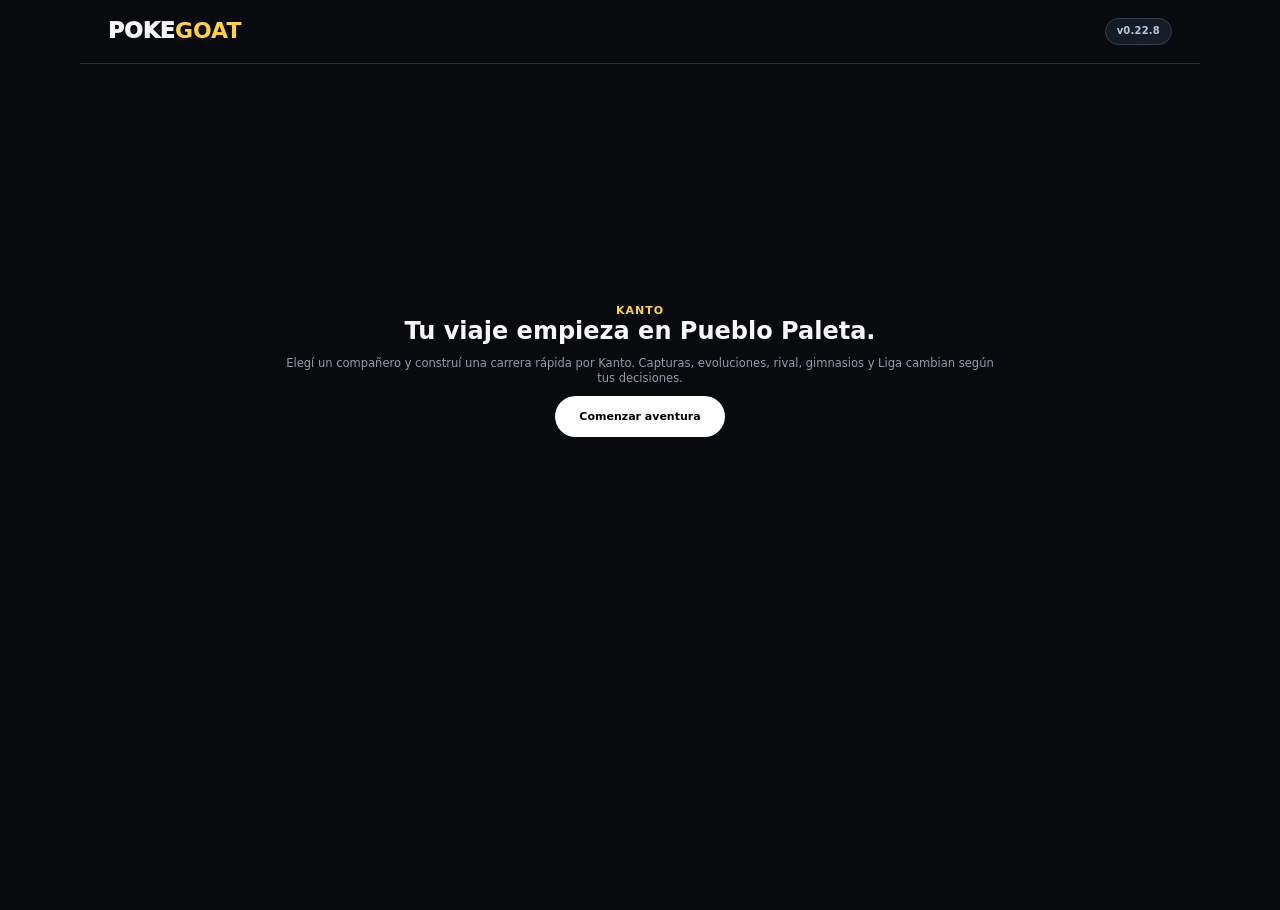
==== commit 1305fb14: "Add files via upload" ====
--- a/index.html
+++ b/index.html
@@ -1,5 +1,5 @@
 <!doctype html><html lang="es"><head><meta charset="utf-8"><meta name="viewport" content="width=device-width,initial-scale=1">
-<title>Pokegoat — Kanto Alpha v0.22.7</title>
+<title>Pokegoat — Kanto Alpha v0.22.8</title>
 <style>
 :root{--bg:#090a0d;--p:#11141b;--p2:#181c25;--line:#292e3a;--tx:#f7f7f8;--mut:#939aaa;--yel:#ffd23f;--g:#22c983;--r:#f04464}
 *{box-sizing:border-box}body{margin:0;background:var(--bg);color:var(--tx);font:15px Inter,system-ui,Arial}button,input{font:inherit}.top{padding:18px 28px;border-bottom:1px solid var(--line);display:flex;justify-content:space-between}.brand{font-size:22px;font-weight:950}.brand b{color:var(--yel)}.wrap{max-width:1180px;margin:auto;padding:28px}.card{background:var(--p);border:1px solid var(--line);border-radius:18px;padding:24px}.hidden{display:none!important}
@@ -1675,14 +1675,14 @@
   letter-spacing:.02em;
 }
 
-/* v0.22.7 — Zona Safari especial */
+/* v0.22.8 — Zona Safari especial */
 .safari-mini{border:1px solid #2e6b50;background:linear-gradient(180deg,#0d241c,#101820);border-radius:14px;padding:14px}
 .safari-head{display:flex;justify-content:space-between;gap:10px;align-items:center;margin-bottom:10px}.safari-head b{color:#8ff0b9}.safari-stats{display:flex;gap:7px;flex-wrap:wrap}.safari-pill{border:1px solid #365b4a;background:#102b21;border-radius:999px;padding:4px 8px;font-size:11px;color:#d9ffe8}
 .safari-areas,.safari-grid{display:grid;grid-template-columns:repeat(3,1fr);gap:9px}.safari-area,.safari-card{border:1px solid #355043;background:#13231d;color:#fff;border-radius:11px;padding:10px;cursor:pointer;text-align:center}.safari-area:hover,.safari-card:hover{border-color:#6bcf99;background:#173629}.safari-area small{display:block;color:#9bc8af;margin-top:4px}
 .safari-grid{grid-template-columns:repeat(4,1fr)}.safari-card{min-height:112px;display:flex;flex-direction:column;justify-content:center;align-items:center}.safari-card img{width:72px;height:72px;object-fit:contain;image-rendering:auto}.safari-card.hidden-mon img{visibility:hidden}.safari-card.hidden-mon b{visibility:hidden}.safari-card.target{box-shadow:0 0 0 2px #e4c84c inset}.safari-msg{margin:10px 0;padding:9px;border-radius:9px;background:#0c1713;color:#d7e9df}.safari-catch{display:flex;align-items:center;gap:14px;padding:12px;border:1px solid #355043;border-radius:12px;background:#111d18}.safari-catch img{width:96px;height:96px;object-fit:contain}.safari-catch button{margin-left:auto;border:0;border-radius:999px;padding:10px 14px;font-weight:800;cursor:pointer}.safari-progress{height:8px;border-radius:999px;background:#26352e;overflow:hidden;margin:8px 0}.safari-progress>i{display:block;height:100%;background:#64c98e}
 @media(max-width:650px){.safari-areas{grid-template-columns:1fr}.safari-grid{grid-template-columns:repeat(2,1fr)}.safari-card{min-height:96px}.safari-card img{width:58px;height:58px}.safari-catch{align-items:center}.safari-catch img{width:76px;height:76px}}
 
-/* v0.22.7 — lectura Safari y acceso clásico */
+/* v0.22.8 — lectura Safari y acceso clásico */
 .safari-entry-yes{
   background:linear-gradient(145deg,#0c4d35,#0f6545)!important;
   border-color:#1b9b68!important;
@@ -1708,7 +1708,7 @@
 }
 
 
-/* v0.22.7 — foco legendario en escritorio */
+/* v0.22.8 — foco legendario en escritorio */
 @media (min-width: 761px){
  body.legendary-focus #team,
  body.legendary-focus .team,
@@ -1719,7 +1719,7 @@
 
 </style><style>
 /* ============================================================
-   v0.22.7 — NUEVA INTERFAZ PC
+   v0.22.8 — NUEVA INTERFAZ PC
    IMPORTANTE: TODO está encapsulado en min-width:901px.
    La interfaz móvil conserva su diseño anterior sin cambios.
    ============================================================ */
@@ -1969,7 +1969,7 @@
 }
 </style><style>
 /* ============================================================
-   v0.22.7 — HOTFIX INTERFAZ PC
+   v0.22.8 — HOTFIX INTERFAZ PC
    Todo este bloque es SOLO escritorio. Móvil queda intacto.
    ============================================================ */
 @media (min-width:901px){
@@ -2173,7 +2173,7 @@
 
 </style><style>
 /* ============================================================
-   v0.22.7 — FOCUS MODE PC
+   v0.22.8 — FOCUS MODE PC
    SOLO escritorio. La interfaz móvil permanece sin cambios.
    ============================================================ */
 @media (min-width:901px){
@@ -2485,7 +2485,7 @@
 }
 </style><style>
 /* ============================================================
-   v0.22.7 — Ajuste fino de escena y evolución en PC
+   v0.22.8 — Ajuste fino de escena y evolución en PC
    SOLO escritorio. Móvil permanece intacto.
    ============================================================ */
 @media (min-width:901px){
@@ -2685,8 +2685,163 @@
     margin:0!important;
   }
 }
+</style><style>
+/* ============================================================
+   v0.22.8 — Separadores reales del layout PC
+   SOLO escritorio. Móvil queda intacto.
+   ============================================================ */
+@media (min-width:901px){
+
+  /* Estructura exacta:
+     filas 1-2 = HUD / equipo
+     fila 3   = 14px de aire antes del evento
+     fila 4   = caja narrativa
+     fila 5   = 12px de aire REAL
+     fila 6   = decisiones O resultado
+
+     Ya no dependemos de margins dentro de tracks fijos.
+  */
+  #game.game{
+    grid-template-rows:auto auto 14px 126px 12px 190px!important;
+    row-gap:0!important;
+  }
+
+  #game>.card:first-child #eventCard{
+    grid-column:1/8!important;
+    grid-row:4!important;
+    width:100%!important;
+    height:126px!important;
+    min-height:126px!important;
+    margin:0!important;
+    border:1px solid var(--line)!important;
+    border-radius:16px!important;
+    overflow:hidden!important;
+    align-self:stretch!important;
+  }
+
+  /* Resolver vacío no ocupa absolutamente nada. */
+  #game>.card:first-child #resolver:empty{
+    display:none!important;
+    height:0!important;
+    min-height:0!important;
+    margin:0!important;
+    padding:0!important;
+    border:0!important;
+  }
+
+  /* Decisiones y resultado comparten la MISMA fila 6. */
+  #game>.card:first-child #options{
+    grid-column:1/8!important;
+    grid-row:6!important;
+    width:100%!important;
+    height:190px!important;
+    min-height:190px!important;
+    margin:0!important;
+    padding:10px 12px 12px!important;
+    border:1px solid var(--line)!important;
+    border-radius:16px!important;
+    box-shadow:none!important;
+    background:#11161e!important;
+    overflow:auto!important;
+    align-content:start!important;
+  }
+
+  #game>.card:first-child #resolver:not(:empty){
+    display:block!important;
+    grid-column:1/8!important;
+    grid-row:6!important;
+    width:100%!important;
+    height:190px!important;
+    min-height:190px!important;
+    margin:0!important;
+    padding:10px 12px!important;
+    border:1px solid var(--line)!important;
+    border-radius:16px!important;
+    box-shadow:none!important;
+    background:#11161e!important;
+    overflow:auto!important;
+  }
+
+  #game>.card:first-child #resolver:not(:empty) + #options{
+    display:none!important;
+    height:0!important;
+    min-height:0!important;
+    margin:0!important;
+    padding:0!important;
+    border:0!important;
+    overflow:hidden!important;
+  }
+
+  /* Tu viaje acompaña exactamente evento + separador + acción. */
+  #timelineCard{
+    grid-column:8/13!important;
+    grid-row:4/7!important;
+    height:328px!important; /* 126 + 12 + 190 */
+    min-height:328px!important;
+    max-height:328px!important;
+    margin:0!important;
+    overflow-y:auto!important;
+    overflow-x:hidden!important;
+    align-self:stretch!important;
+  }
+
+  /* Evolución en elección: misma separación real de 12px. */
+  #game>.card:first-child.evolution-active:not(.evolution-result-only) #eventCard{
+    grid-row:4!important;
+    margin:0!important;
+  }
+  #game>.card:first-child.evolution-active:not(.evolution-result-only) #options{
+    grid-row:6!important;
+    height:190px!important;
+    min-height:190px!important;
+    margin:0!important;
+  }
+
+  /* Tras decidir evolución queda solamente el mensaje. */
+  #game>.card:first-child.evolution-active.evolution-result-only #resolver,
+  #game>.card:first-child.evolution-active.evolution-result-only #options{
+    display:none!important;
+    height:0!important;
+    min-height:0!important;
+    margin:0!important;
+    padding:0!important;
+    border:0!important;
+  }
+
+  #game>.card:first-child.evolution-active.evolution-result-only #eventCard{
+    grid-column:1/8!important;
+    grid-row:4!important;
+    height:126px!important;
+    min-height:126px!important;
+    margin:0!important;
+  }
+
+  /* Focus Mode conserva sus reglas propias. */
+  body.pc-focus-minigame #game,
+  body.pc-focus-shop #game,
+  body.legendary-focus #game{
+    grid-template-rows:none!important;
+  }
+
+  body.pc-focus-minigame #game>.card:first-child #eventCard,
+  body.legendary-focus #game>.card:first-child #eventCard{
+    height:auto!important;
+    min-height:108px!important;
+    margin:0 0 14px!important;
+  }
+
+  body.pc-focus-minigame #game>.card:first-child #resolver,
+  body.pc-focus-minigame #game>.card:first-child #options,
+  body.legendary-focus #game>.card:first-child #resolver,
+  body.legendary-focus #game>.card:first-child #options{
+    height:auto!important;
+    min-height:0!important;
+    max-height:none!important;
+    margin:0!important;
+  }
+}
 </style></head><body>
-<header class="top"><div class="brand">POKE<b>GOAT</b></div><div class="sub"><button id="patchBtn" class="patch-btn" type="button" onclick="openPatchNotes()">v0.22.7</button></div></header><main class="wrap">
+<header class="top"><div class="brand">POKE<b>GOAT</b></div><div class="sub"><button id="patchBtn" class="patch-btn" type="button" onclick="openPatchNotes()">v0.22.8</button></div></header><main class="wrap">
 <section id="start" class="hero"><div class="intro"><div class="tag">KANTO</div><h1>Tu viaje empieza en Pueblo Paleta.</h1><p>Elegí un compañero y construí una carrera rápida por Kanto. Capturas, evoluciones, rival, gimnasios y Liga cambian según tus decisiones.</p><button class="primary" onclick="show('setup')">Comenzar aventura</button></div></section>
 <section id="setup" class="card hidden"><h2>Nuevo entrenador</h2><div class="setup"><div><div class="field"><label>NOMBRE</label><input id="name" value="Entrenador"></div><div class="field"><label>RIVAL</label><input id="rival" value="Rival"></div><p>Región: <b>Kanto</b><br>Objetivo principal: conseguir medallas y llegar a la Liga.</p></div><div><h3>Elegí tu inicial</h3><div class="starters">
 <div class="starter on" data-id="Bulbasaur" data-icon="🌱"><div class="poke"><img src="[data-uri]" style="width:48px;height:48px"></div><b>Bulbasaur</b><small>Planta / Veneno</small></div>
@@ -2785,46 +2940,52 @@
     <button class="patch-close" type="button" aria-label="Cerrar novedades" onclick="closePatchNotes()">×</button>
     <div class="patch-kicker">HISTORIAL DE VERSIONES</div>
     <h2 id="patchTitle">Pokegoat — Kanto Alpha</h2>
-    <p class="patch-current">Versión actual <b>v0.22.7</b> · 11 de agosto de 2026</p>
+    <p class="patch-current">Versión actual <b>v0.22.8</b> · 11 de agosto de 2026</p>
 <div class="patch-entry">
-  <div class="patch-entry-head"><b>v0.22.7</b><span>11 ago 2026</span></div>
+  <div class="patch-entry-head"><b>v0.22.8</b><span>11 ago 2026</span></div>
+  <h3>Separadores reales en la interfaz PC</h3>
+  <p>Se corrigió la causa del problema persistente entre la caja narrativa y decisiones/resultados. Las versiones anteriores usaban márgenes dentro de filas de altura fija, haciendo que las tarjetas desbordaran y terminaran tocándose. Ahora el layout incorpora espacios físicos de 14 px antes del evento y 12 px entre narración y acción. Decisiones y resultados siguen ocupando exactamente la misma posición, por lo que no se desplazan al elegir. La interfaz móvil permanece sin cambios.</p>
+</div>
+
+<div class="patch-entry">
+  <div class="patch-entry-head"><b>v0.22.8</b><span>11 ago 2026</span></div>
   <h3>Separación visual del bloque de decisiones</h3>
   <p>En escritorio se aumentó únicamente el pequeño espacio negro entre la caja narrativa y la caja de decisiones/resultados para igualarlo al ritmo visual del resto de paneles. La posición permanece estática: no se movió “Tu viaje”, no se reintrodujeron filas intermedias y se compensó la altura del bloque inferior para conservar el tamaño general. Móvil permanece sin cambios.</p>
 </div>
 
 <div class="patch-entry">
-  <div class="patch-entry-head"><b>v0.22.7</b><span>11 ago 2026</span></div>
+  <div class="patch-entry-head"><b>v0.22.8</b><span>11 ago 2026</span></div>
   <h3>Bloque inferior de PC corregido</h3>
   <p>Se eliminó la fila invisible que separaba demasiado la narración de las decisiones. En escritorio, decisiones y resultados ahora comparten exactamente la misma zona, a 8 px de la caja de texto. Al elegir una opción, el resultado reemplaza a las decisiones sin subir, superponerse ni cambiar la separación. “Tu viaje” conserva una altura fija equivalente al bloque inferior. La interfaz móvil no fue modificada.</p>
 </div>
 
 <div class="patch-entry">
-  <div class="patch-entry-head"><b>v0.22.7</b><span>11 ago 2026</span></div>
+  <div class="patch-entry-head"><b>v0.22.8</b><span>11 ago 2026</span></div>
   <h3>Separadores compactos + cierre limpio de evoluciones</h3>
   <p>En la interfaz PC se redujo el espacio entre la caja narrativa y las decisiones/resultados para igualarlo al resto de tarjetas del juego. Los resultados ya no se pegan ni se superponen con el texto superior. Además, después de aceptar o detener una evolución desaparece por completo la caja inferior vacía: durante esos segundos queda únicamente el mensaje “X evolucionó a Y” o “X conserva su forma actual”. La interfaz móvil no fue modificada.</p>
 </div>
 
 <div class="patch-entry">
-  <div class="patch-entry-head"><b>v0.22.7</b><span>11 ago 2026</span></div>
+  <div class="patch-entry-head"><b>v0.22.8</b><span>11 ago 2026</span></div>
   <h3>Focus Mode para actividades especiales en PC</h3>
   <p>Se corrigió el separador entre narración y decisiones/resultados. Pesca y Zona Safari ahora activan una vista amplia exclusiva en escritorio, ocultando temporalmente HUD, equipo y recorrido para evitar scroll interno. Tiendas y Casino también pasan a pantalla de foco y aprovechan todo el ancho disponible. Durante encuentros legendarios, la elección de Ultra/Master Ball oculta el resto del dashboard y muestra el panel completo sin comprimirlo. Al terminar cada actividad vuelve automáticamente la interfaz normal. La versión móvil conserva su diseño y comportamiento anterior.</p>
 </div>
 
 <div class="patch-entry">
-  <div class="patch-entry-head"><b>v0.22.7</b><span>10 ago 2026</span></div>
+  <div class="patch-entry-head"><b>v0.22.8</b><span>10 ago 2026</span></div>
   <h3>Hotfix de la nueva interfaz PC</h3>
   <p>Se corrigió la mezcla del HUD con la pantalla inicial y la selección de starter. En escritorio, Objetivos y Pokédex vuelven a abrirse como ventanas emergentes independientes, manteniendo intactos Medallas, PC y Prestigio. “Tu viaje” queda limitado a cinco registros visibles con scroll interno, evitando que el crecimiento del historial estire el bloque de evento, resultados y decisiones. La interfaz móvil no recibe cambios.</p>
 </div>
 
 <div class="patch-entry">
-  <div class="patch-entry-head"><b>v0.22.7</b><span>10 ago 2026</span></div>
+  <div class="patch-entry-head"><b>v0.22.8</b><span>10 ago 2026</span></div>
   <h3>Nueva interfaz de escritorio</h3>
   <p>La versión PC adopta un tablero más ancho inspirado en la pantalla de selección inicial: entrenador y estadísticas arriba a la izquierda, equipo completo de seis Pokémon arriba a la derecha en una grilla 3×2, evento/resultado/decisiones unidos abajo a la izquierda y “Tu viaje” ocupando la columna inferior derecha. Todos estos cambios están limitados a escritorio; la interfaz móvil conserva su diseño anterior sin modificaciones.</p>
 </div>
-<div class="patch-entry"><div class="patch-entry-head"><b>v0.22.7</b><span>10 ago 2026</span></div><h3>Segunda Liga desbloqueada + Giovanni corregido</h3><p>Al completar 8/8 medallas durante la segunda expedición, “Fin del reencuentro” se transforma automáticamente en una nueva oportunidad de desafiar al Alto Mando, con dos estrategias de combate. También se corrigió el gimnasio de Tierra de Ciudad Verde para que Giovanni use el mismo cuadro temático especial que el resto de líderes.</p></div><div class="patch-entry"><div class="patch-entry-head"><b>v0.22.7</b><span>9 ago 2026</span></div><h3>Megaparche · Reencuentro con Kanto</h3><p>La segunda expedición ahora sigue un trayecto geográfico continuo y transforma eventos ya resueltos. Ruta 11 deja atrás el Pokémon herido; Lavanda muestra una Torre en calma; Azulona reemplaza la revancha Rocket por un regalo de Eevee; Ruta 12 evita repetir la misma pesca. El duelo demasiado cercano del Rival en Celeste se sustituye por una aparición temprana del Team Rocket. Zapdos, Articuno y Moltres quedan separados en tres grandes tramos. Celeste y el cierre de Meseta Añil recuperan jerarquía verde/roja. Los encuentros legendarios activan un foco compacto en PC para evitar que la interfaz se alargue cuando faltan Ultra/Master Balls.</p></div>
-      <div class="patch-entry"><div class="patch-entry-head"><b>v0.22.7</b><span>9 ago 2026</span></div><h3>Safari más claro y Rival consciente de la Liga</h3><p>La entrada de Zona Safari vuelve al lenguaje clásico verde/rojo. El Pokémon objetivo queda identificado como el único capturable de cada ronda; capturas exitosas se muestran en verde y fugas o rastreos fallidos en rojo. En Ruta 22, el Rival comprueba las medallas reales del entrenador antes de hablar de la Liga y adapta sus líneas si todavía no tiene 8/8.</p></div>
-
-      <div class="patch-entry"><div class="patch-entry-head"><b>v0.22.7</b><span>9 ago 2026</span></div><h3>Zona Safari jugable</h3><p>La Zona Safari pasa a ser una microexpedición de tres encuentros con 500 pasos, Safari Balls, elección de sectores, memoria/rastreo y captura. Se integraron sprites especiales para Kangaskhan, Rhyhorn, Tauros, Chansey, Scyther, Pinsir, Slowpoke, Dratini y Psyduck. También se unificó el estilo violeta del texto del acceso al Casino con sus tarjetas de premios.</p></div>
+<div class="patch-entry"><div class="patch-entry-head"><b>v0.22.8</b><span>10 ago 2026</span></div><h3>Segunda Liga desbloqueada + Giovanni corregido</h3><p>Al completar 8/8 medallas durante la segunda expedición, “Fin del reencuentro” se transforma automáticamente en una nueva oportunidad de desafiar al Alto Mando, con dos estrategias de combate. También se corrigió el gimnasio de Tierra de Ciudad Verde para que Giovanni use el mismo cuadro temático especial que el resto de líderes.</p></div><div class="patch-entry"><div class="patch-entry-head"><b>v0.22.8</b><span>9 ago 2026</span></div><h3>Megaparche · Reencuentro con Kanto</h3><p>La segunda expedición ahora sigue un trayecto geográfico continuo y transforma eventos ya resueltos. Ruta 11 deja atrás el Pokémon herido; Lavanda muestra una Torre en calma; Azulona reemplaza la revancha Rocket por un regalo de Eevee; Ruta 12 evita repetir la misma pesca. El duelo demasiado cercano del Rival en Celeste se sustituye por una aparición temprana del Team Rocket. Zapdos, Articuno y Moltres quedan separados en tres grandes tramos. Celeste y el cierre de Meseta Añil recuperan jerarquía verde/roja. Los encuentros legendarios activan un foco compacto en PC para evitar que la interfaz se alargue cuando faltan Ultra/Master Balls.</p></div>
+      <div class="patch-entry"><div class="patch-entry-head"><b>v0.22.8</b><span>9 ago 2026</span></div><h3>Safari más claro y Rival consciente de la Liga</h3><p>La entrada de Zona Safari vuelve al lenguaje clásico verde/rojo. El Pokémon objetivo queda identificado como el único capturable de cada ronda; capturas exitosas se muestran en verde y fugas o rastreos fallidos en rojo. En Ruta 22, el Rival comprueba las medallas reales del entrenador antes de hablar de la Liga y adapta sus líneas si todavía no tiene 8/8.</p></div>
+
+      <div class="patch-entry"><div class="patch-entry-head"><b>v0.22.8</b><span>9 ago 2026</span></div><h3>Zona Safari jugable</h3><p>La Zona Safari pasa a ser una microexpedición de tres encuentros con 500 pasos, Safari Balls, elección de sectores, memoria/rastreo y captura. Se integraron sprites especiales para Kangaskhan, Rhyhorn, Tauros, Chansey, Scyther, Pinsir, Slowpoke, Dratini y Psyduck. También se unificó el estilo violeta del texto del acceso al Casino con sus tarjetas de premios.</p></div>
 
 
     <div class="patch-list">
@@ -3367,7 +3528,7 @@
  return 'El registro sugiere explorar hábitats distintos: todavía quedan criaturas que nunca viste.';
 }
 function buildExplorationStages(direction){
- // v0.22.7: la segunda expedición usa un itinerario geográfico propio.
+ // v0.22.8: la segunda expedición usa un itinerario geográfico propio.
  // Los eventos ya resueltos no se reciclan como si Kanto hubiese olvidado el primer viaje.
  const byPlace={};
  firstJourneyStages.forEach(s=>(byPlace[s[0]]??=[]).push(s));
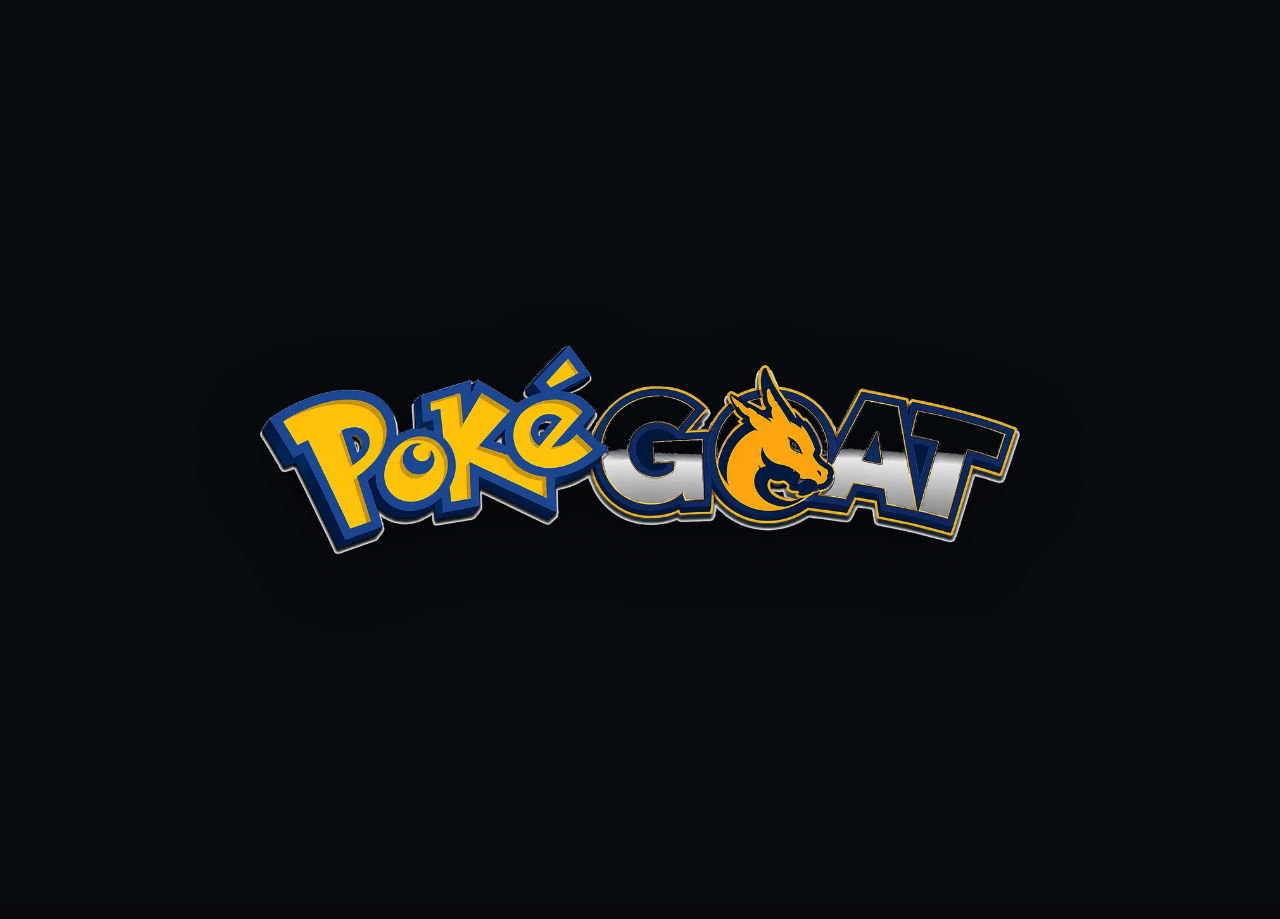
==== commit da967995: "Add files via upload" ====
--- a/index.html
+++ b/index.html
@@ -1,5 +1,5 @@
 <!doctype html><html lang="es"><head><meta charset="utf-8"><meta name="viewport" content="width=device-width,initial-scale=1">
-<title>Pokegoat — Kanto Alpha v0.22.8</title>
+<title>Pokegoat — Kanto Alpha v0.22.9</title>
 <style>
 :root{--bg:#090a0d;--p:#11141b;--p2:#181c25;--line:#292e3a;--tx:#f7f7f8;--mut:#939aaa;--yel:#ffd23f;--g:#22c983;--r:#f04464}
 *{box-sizing:border-box}body{margin:0;background:var(--bg);color:var(--tx);font:15px Inter,system-ui,Arial}button,input{font:inherit}.top{padding:18px 28px;border-bottom:1px solid var(--line);display:flex;justify-content:space-between}.brand{font-size:22px;font-weight:950}.brand b{color:var(--yel)}.wrap{max-width:1180px;margin:auto;padding:28px}.card{background:var(--p);border:1px solid var(--line);border-radius:18px;padding:24px}.hidden{display:none!important}
@@ -1675,14 +1675,14 @@
   letter-spacing:.02em;
 }
 
-/* v0.22.8 — Zona Safari especial */
+/* v0.22.9 — Zona Safari especial */
 .safari-mini{border:1px solid #2e6b50;background:linear-gradient(180deg,#0d241c,#101820);border-radius:14px;padding:14px}
 .safari-head{display:flex;justify-content:space-between;gap:10px;align-items:center;margin-bottom:10px}.safari-head b{color:#8ff0b9}.safari-stats{display:flex;gap:7px;flex-wrap:wrap}.safari-pill{border:1px solid #365b4a;background:#102b21;border-radius:999px;padding:4px 8px;font-size:11px;color:#d9ffe8}
 .safari-areas,.safari-grid{display:grid;grid-template-columns:repeat(3,1fr);gap:9px}.safari-area,.safari-card{border:1px solid #355043;background:#13231d;color:#fff;border-radius:11px;padding:10px;cursor:pointer;text-align:center}.safari-area:hover,.safari-card:hover{border-color:#6bcf99;background:#173629}.safari-area small{display:block;color:#9bc8af;margin-top:4px}
 .safari-grid{grid-template-columns:repeat(4,1fr)}.safari-card{min-height:112px;display:flex;flex-direction:column;justify-content:center;align-items:center}.safari-card img{width:72px;height:72px;object-fit:contain;image-rendering:auto}.safari-card.hidden-mon img{visibility:hidden}.safari-card.hidden-mon b{visibility:hidden}.safari-card.target{box-shadow:0 0 0 2px #e4c84c inset}.safari-msg{margin:10px 0;padding:9px;border-radius:9px;background:#0c1713;color:#d7e9df}.safari-catch{display:flex;align-items:center;gap:14px;padding:12px;border:1px solid #355043;border-radius:12px;background:#111d18}.safari-catch img{width:96px;height:96px;object-fit:contain}.safari-catch button{margin-left:auto;border:0;border-radius:999px;padding:10px 14px;font-weight:800;cursor:pointer}.safari-progress{height:8px;border-radius:999px;background:#26352e;overflow:hidden;margin:8px 0}.safari-progress>i{display:block;height:100%;background:#64c98e}
 @media(max-width:650px){.safari-areas{grid-template-columns:1fr}.safari-grid{grid-template-columns:repeat(2,1fr)}.safari-card{min-height:96px}.safari-card img{width:58px;height:58px}.safari-catch{align-items:center}.safari-catch img{width:76px;height:76px}}
 
-/* v0.22.8 — lectura Safari y acceso clásico */
+/* v0.22.9 — lectura Safari y acceso clásico */
 .safari-entry-yes{
   background:linear-gradient(145deg,#0c4d35,#0f6545)!important;
   border-color:#1b9b68!important;
@@ -1708,7 +1708,7 @@
 }
 
 
-/* v0.22.8 — foco legendario en escritorio */
+/* v0.22.9 — foco legendario en escritorio */
 @media (min-width: 761px){
  body.legendary-focus #team,
  body.legendary-focus .team,
@@ -1719,7 +1719,7 @@
 
 </style><style>
 /* ============================================================
-   v0.22.8 — NUEVA INTERFAZ PC
+   v0.22.9 — NUEVA INTERFAZ PC
    IMPORTANTE: TODO está encapsulado en min-width:901px.
    La interfaz móvil conserva su diseño anterior sin cambios.
    ============================================================ */
@@ -1969,7 +1969,7 @@
 }
 </style><style>
 /* ============================================================
-   v0.22.8 — HOTFIX INTERFAZ PC
+   v0.22.9 — HOTFIX INTERFAZ PC
    Todo este bloque es SOLO escritorio. Móvil queda intacto.
    ============================================================ */
 @media (min-width:901px){
@@ -2173,7 +2173,7 @@
 
 </style><style>
 /* ============================================================
-   v0.22.8 — FOCUS MODE PC
+   v0.22.9 — FOCUS MODE PC
    SOLO escritorio. La interfaz móvil permanece sin cambios.
    ============================================================ */
 @media (min-width:901px){
@@ -2485,7 +2485,7 @@
 }
 </style><style>
 /* ============================================================
-   v0.22.8 — Ajuste fino de escena y evolución en PC
+   v0.22.9 — Ajuste fino de escena y evolución en PC
    SOLO escritorio. Móvil permanece intacto.
    ============================================================ */
 @media (min-width:901px){
@@ -2687,7 +2687,7 @@
 }
 </style><style>
 /* ============================================================
-   v0.22.8 — Separadores reales del layout PC
+   v0.22.9 — Separadores reales del layout PC
    SOLO escritorio. Móvil queda intacto.
    ============================================================ */
 @media (min-width:901px){
@@ -2840,9 +2840,94 @@
     margin:0!important;
   }
 }
+</style><style>
+/* ============================================================
+   v0.22.9 — Identidad visual oficial POKEGOAT
+   Logo en splash, portada y encabezado. Sin alterar el layout móvil.
+   ============================================================ */
+.brand-logo{
+  display:flex!important;
+  align-items:center!important;
+  min-width:0;
+}
+.brand-logo img{
+  display:block;
+  width:auto;
+  height:36px;
+  max-width:190px;
+  object-fit:contain;
+  object-position:left center;
+  filter:drop-shadow(0 2px 4px rgba(0,0,0,.32));
+}
+.start-logo{
+  display:block;
+  width:min(560px,72vw);
+  height:auto;
+  max-height:220px;
+  object-fit:contain;
+  margin:0 auto 20px;
+  filter:drop-shadow(0 8px 15px rgba(0,0,0,.36));
+}
+.pokegoat-splash{
+  position:fixed;
+  inset:0;
+  z-index:99999;
+  display:grid;
+  place-items:center;
+  background:#080b0f;
+  opacity:1;
+  visibility:visible;
+  transition:opacity .32s ease, visibility .32s ease;
+  cursor:pointer;
+}
+.pokegoat-splash img{
+  width:min(760px,82vw);
+  max-height:48vh;
+  object-fit:contain;
+  animation:pokegoatSplashIn .7s cubic-bezier(.18,.75,.24,1) both;
+  filter:drop-shadow(0 14px 30px rgba(0,0,0,.5));
+}
+.pokegoat-splash.is-hidden{
+  opacity:0;
+  visibility:hidden;
+  pointer-events:none;
+}
+@keyframes pokegoatSplashIn{
+  0%{opacity:0;transform:scale(.9)}
+  65%{opacity:1;transform:scale(1.025)}
+  100%{opacity:1;transform:scale(1)}
+}
+
+@media (max-width:900px){
+  .brand-logo img{
+    height:27px;
+    max-width:142px;
+  }
+  .start-logo{
+    width:min(360px,88vw);
+    max-height:150px;
+    margin-bottom:16px;
+  }
+  .pokegoat-splash img{
+    width:min(430px,88vw);
+    max-height:34vh;
+  }
+}
+
+@media (prefers-reduced-motion:reduce){
+  .pokegoat-splash,
+  .pokegoat-splash img{
+    animation:none!important;
+    transition:none!important;
+  }
+}
 </style></head><body>
-<header class="top"><div class="brand">POKE<b>GOAT</b></div><div class="sub"><button id="patchBtn" class="patch-btn" type="button" onclick="openPatchNotes()">v0.22.8</button></div></header><main class="wrap">
-<section id="start" class="hero"><div class="intro"><div class="tag">KANTO</div><h1>Tu viaje empieza en Pueblo Paleta.</h1><p>Elegí un compañero y construí una carrera rápida por Kanto. Capturas, evoluciones, rival, gimnasios y Liga cambian según tus decisiones.</p><button class="primary" onclick="show('setup')">Comenzar aventura</button></div></section>
+
+<div id="pokegoatSplash" class="pokegoat-splash" aria-hidden="true">
+  <img src="[data-uri]" alt="">
+</div>
+<header class="top"><div class="brand brand-logo"><img src="[data-uri]" alt="Pokegoat"></div><div class="sub"><button id="patchBtn" class="patch-btn" type="button" onclick="openPatchNotes()">v0.22.9</button></div></header><main class="wrap">
+<section id="start" class="hero"><div class="intro"><img class="start-logo" src="[data-uri]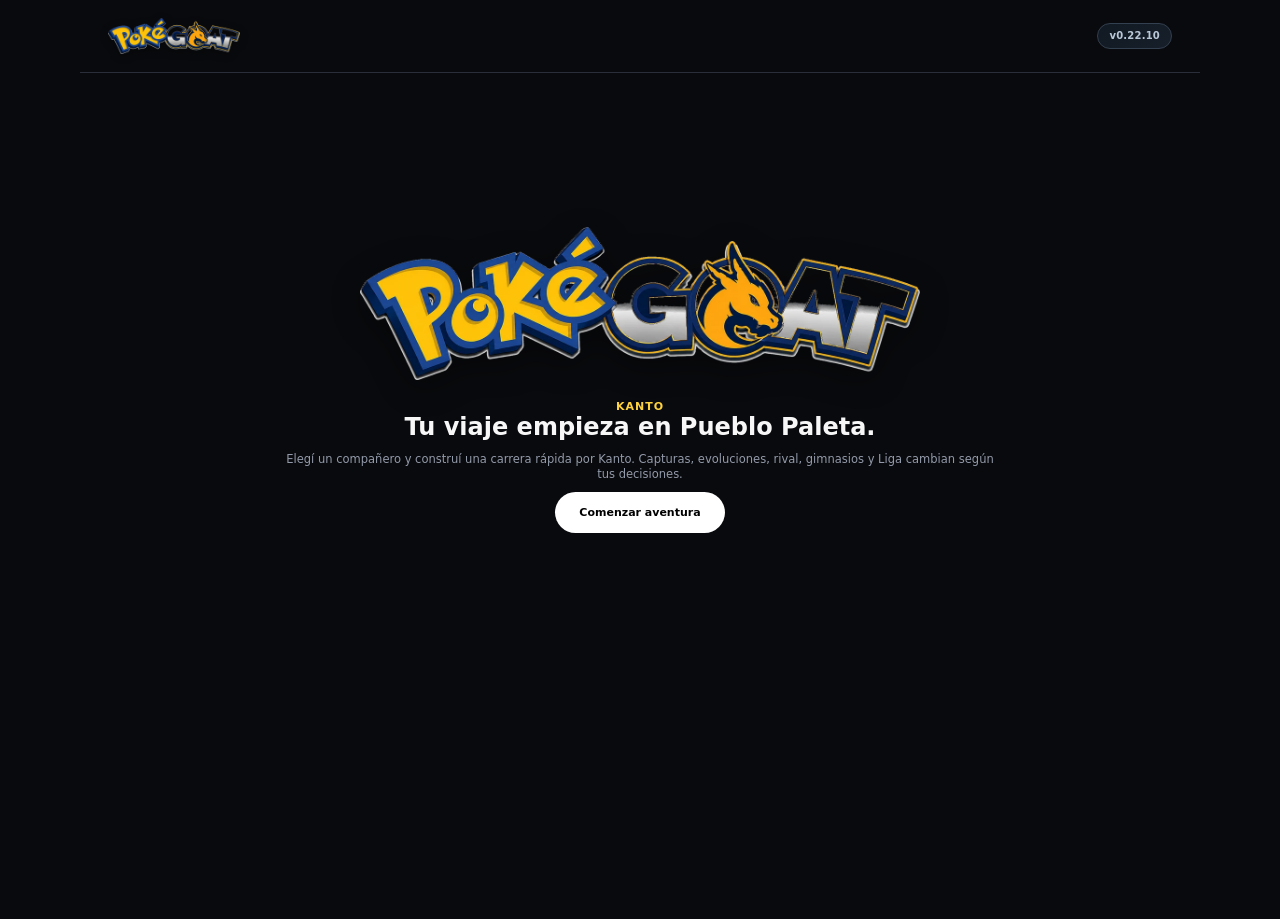
==== commit 7a6923ef: "Add files via upload" ====
--- a/index.html
+++ b/index.html
@@ -1,5 +1,5 @@
 <!doctype html><html lang="es"><head><meta charset="utf-8"><meta name="viewport" content="width=device-width,initial-scale=1">
-<title>Pokegoat — Kanto Alpha v0.22.9</title>
+<title>Pokegoat — Kanto Alpha v0.22.10</title>
 <style>
 :root{--bg:#090a0d;--p:#11141b;--p2:#181c25;--line:#292e3a;--tx:#f7f7f8;--mut:#939aaa;--yel:#ffd23f;--g:#22c983;--r:#f04464}
 *{box-sizing:border-box}body{margin:0;background:var(--bg);color:var(--tx);font:15px Inter,system-ui,Arial}button,input{font:inherit}.top{padding:18px 28px;border-bottom:1px solid var(--line);display:flex;justify-content:space-between}.brand{font-size:22px;font-weight:950}.brand b{color:var(--yel)}.wrap{max-width:1180px;margin:auto;padding:28px}.card{background:var(--p);border:1px solid var(--line);border-radius:18px;padding:24px}.hidden{display:none!important}
@@ -1675,14 +1675,14 @@
   letter-spacing:.02em;
 }
 
-/* v0.22.9 — Zona Safari especial */
+/* v0.22.10 — Zona Safari especial */
 .safari-mini{border:1px solid #2e6b50;background:linear-gradient(180deg,#0d241c,#101820);border-radius:14px;padding:14px}
 .safari-head{display:flex;justify-content:space-between;gap:10px;align-items:center;margin-bottom:10px}.safari-head b{color:#8ff0b9}.safari-stats{display:flex;gap:7px;flex-wrap:wrap}.safari-pill{border:1px solid #365b4a;background:#102b21;border-radius:999px;padding:4px 8px;font-size:11px;color:#d9ffe8}
 .safari-areas,.safari-grid{display:grid;grid-template-columns:repeat(3,1fr);gap:9px}.safari-area,.safari-card{border:1px solid #355043;background:#13231d;color:#fff;border-radius:11px;padding:10px;cursor:pointer;text-align:center}.safari-area:hover,.safari-card:hover{border-color:#6bcf99;background:#173629}.safari-area small{display:block;color:#9bc8af;margin-top:4px}
 .safari-grid{grid-template-columns:repeat(4,1fr)}.safari-card{min-height:112px;display:flex;flex-direction:column;justify-content:center;align-items:center}.safari-card img{width:72px;height:72px;object-fit:contain;image-rendering:auto}.safari-card.hidden-mon img{visibility:hidden}.safari-card.hidden-mon b{visibility:hidden}.safari-card.target{box-shadow:0 0 0 2px #e4c84c inset}.safari-msg{margin:10px 0;padding:9px;border-radius:9px;background:#0c1713;color:#d7e9df}.safari-catch{display:flex;align-items:center;gap:14px;padding:12px;border:1px solid #355043;border-radius:12px;background:#111d18}.safari-catch img{width:96px;height:96px;object-fit:contain}.safari-catch button{margin-left:auto;border:0;border-radius:999px;padding:10px 14px;font-weight:800;cursor:pointer}.safari-progress{height:8px;border-radius:999px;background:#26352e;overflow:hidden;margin:8px 0}.safari-progress>i{display:block;height:100%;background:#64c98e}
 @media(max-width:650px){.safari-areas{grid-template-columns:1fr}.safari-grid{grid-template-columns:repeat(2,1fr)}.safari-card{min-height:96px}.safari-card img{width:58px;height:58px}.safari-catch{align-items:center}.safari-catch img{width:76px;height:76px}}
 
-/* v0.22.9 — lectura Safari y acceso clásico */
+/* v0.22.10 — lectura Safari y acceso clásico */
 .safari-entry-yes{
   background:linear-gradient(145deg,#0c4d35,#0f6545)!important;
   border-color:#1b9b68!important;
@@ -1708,7 +1708,7 @@
 }
 
 
-/* v0.22.9 — foco legendario en escritorio */
+/* v0.22.10 — foco legendario en escritorio */
 @media (min-width: 761px){
  body.legendary-focus #team,
  body.legendary-focus .team,
@@ -1719,7 +1719,7 @@
 
 </style><style>
 /* ============================================================
-   v0.22.9 — NUEVA INTERFAZ PC
+   v0.22.10 — NUEVA INTERFAZ PC
    IMPORTANTE: TODO está encapsulado en min-width:901px.
    La interfaz móvil conserva su diseño anterior sin cambios.
    ============================================================ */
@@ -1969,7 +1969,7 @@
 }
 </style><style>
 /* ============================================================
-   v0.22.9 — HOTFIX INTERFAZ PC
+   v0.22.10 — HOTFIX INTERFAZ PC
    Todo este bloque es SOLO escritorio. Móvil queda intacto.
    ============================================================ */
 @media (min-width:901px){
@@ -2173,7 +2173,7 @@
 
 </style><style>
 /* ============================================================
-   v0.22.9 — FOCUS MODE PC
+   v0.22.10 — FOCUS MODE PC
    SOLO escritorio. La interfaz móvil permanece sin cambios.
    ============================================================ */
 @media (min-width:901px){
@@ -2485,7 +2485,7 @@
 }
 </style><style>
 /* ============================================================
-   v0.22.9 — Ajuste fino de escena y evolución en PC
+   v0.22.10 — Ajuste fino de escena y evolución en PC
    SOLO escritorio. Móvil permanece intacto.
    ============================================================ */
 @media (min-width:901px){
@@ -2687,7 +2687,7 @@
 }
 </style><style>
 /* ============================================================
-   v0.22.9 — Separadores reales del layout PC
+   v0.22.10 — Separadores reales del layout PC
    SOLO escritorio. Móvil queda intacto.
    ============================================================ */
 @media (min-width:901px){
@@ -2842,7 +2842,7 @@
 }
 </style><style>
 /* ============================================================
-   v0.22.9 — Identidad visual oficial POKEGOAT
+   v0.22.10 — Identidad visual oficial POKEGOAT
    Logo en splash, portada y encabezado. Sin alterar el layout móvil.
    ============================================================ */
 .brand-logo{
@@ -2868,33 +2868,7 @@
   margin:0 auto 20px;
   filter:drop-shadow(0 8px 15px rgba(0,0,0,.36));
 }
-.pokegoat-splash{
-  position:fixed;
-  inset:0;
-  z-index:99999;
-  display:grid;
-  place-items:center;
-  background:#080b0f;
-  opacity:1;
-  visibility:visible;
-  transition:opacity .32s ease, visibility .32s ease;
-  cursor:pointer;
-}
-.pokegoat-splash img{
-  width:min(760px,82vw);
-  max-height:48vh;
-  object-fit:contain;
-  animation:pokegoatSplashIn .7s cubic-bezier(.18,.75,.24,1) both;
-  filter:drop-shadow(0 14px 30px rgba(0,0,0,.5));
-}
-.pokegoat-splash.is-hidden{
-  opacity:0;
-  visibility:hidden;
-  pointer-events:none;
-}
-@keyframes pokegoatSplashIn{
-  0%{opacity:0;transform:scale(.9)}
-  65%{opacity:1;transform:scale(1.025)}
+65%{opacity:1;transform:scale(1.025)}
   100%{opacity:1;transform:scale(1)}
 }
 
@@ -2908,25 +2882,13 @@
     max-height:150px;
     margin-bottom:16px;
   }
-  .pokegoat-splash img{
-    width:min(430px,88vw);
-    max-height:34vh;
-  }
-}
+  }
 
 @media (prefers-reduced-motion:reduce){
   .pokegoat-splash,
-  .pokegoat-splash img{
-    animation:none!important;
-    transition:none!important;
-  }
-}
+  }
 </style></head><body>
-
-<div id="pokegoatSplash" class="pokegoat-splash" aria-hidden="true">
-  <img src="[data-uri]" alt="">
-</div>
-<header class="top"><div class="brand brand-logo"><img src="[data-uri]" alt="Pokegoat"></div><div class="sub"><button id="patchBtn" class="patch-btn" type="button" onclick="openPatchNotes()">v0.22.9</button></div></header><main class="wrap">
+<header class="top"><div class="brand brand-logo"><img src="[data-uri]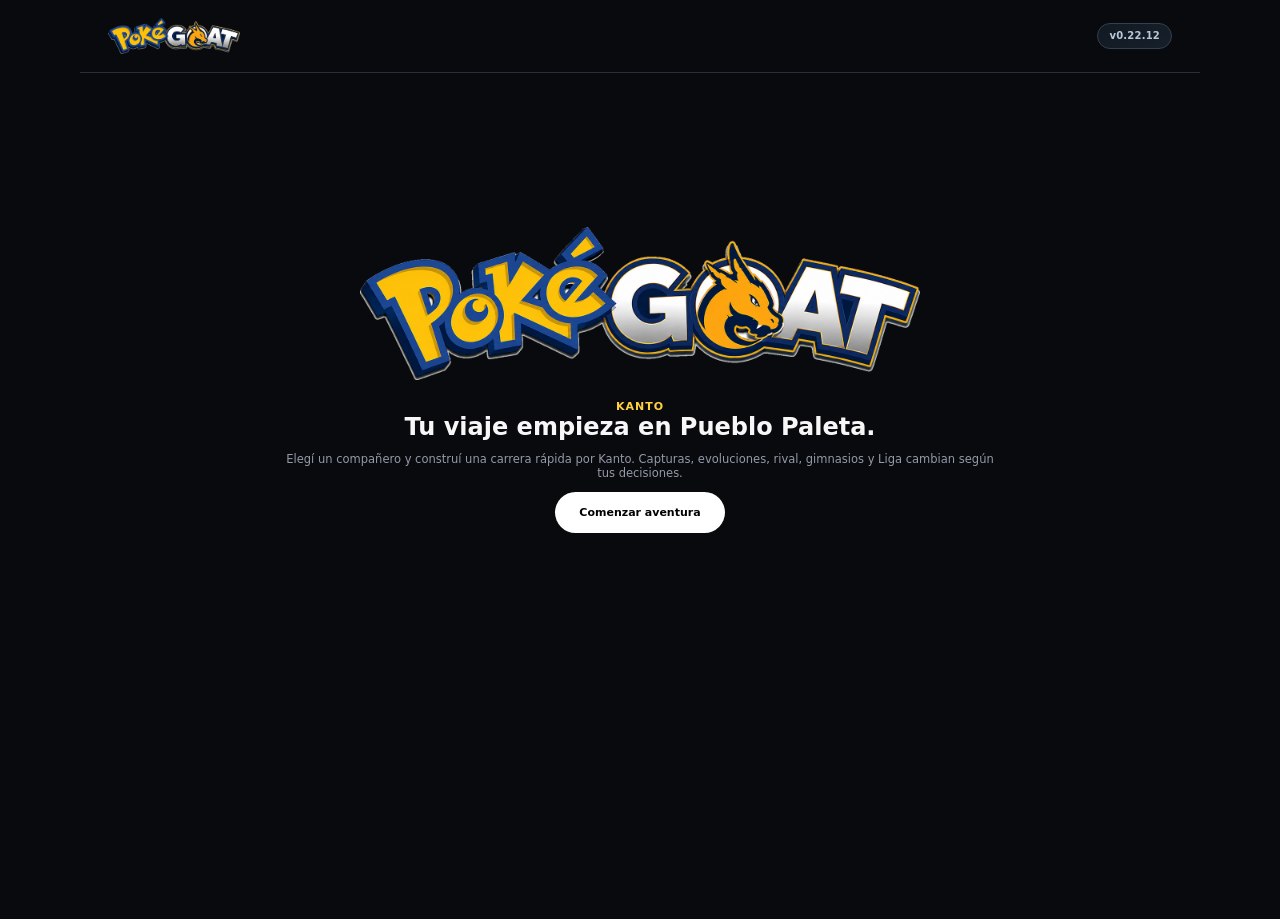
==== commit ad50c768: "Add files via upload" ====
--- a/index.html
+++ b/index.html
@@ -1,5 +1,5 @@
 <!doctype html><html lang="es"><head><meta charset="utf-8"><meta name="viewport" content="width=device-width,initial-scale=1">
-<title>Pokegoat — Kanto Alpha v0.22.10</title>
+<title>Pokegoat — Kanto Alpha v0.22.12</title>
 <style>
 :root{--bg:#090a0d;--p:#11141b;--p2:#181c25;--line:#292e3a;--tx:#f7f7f8;--mut:#939aaa;--yel:#ffd23f;--g:#22c983;--r:#f04464}
 *{box-sizing:border-box}body{margin:0;background:var(--bg);color:var(--tx);font:15px Inter,system-ui,Arial}button,input{font:inherit}.top{padding:18px 28px;border-bottom:1px solid var(--line);display:flex;justify-content:space-between}.brand{font-size:22px;font-weight:950}.brand b{color:var(--yel)}.wrap{max-width:1180px;margin:auto;padding:28px}.card{background:var(--p);border:1px solid var(--line);border-radius:18px;padding:24px}.hidden{display:none!important}
@@ -1675,14 +1675,14 @@
   letter-spacing:.02em;
 }
 
-/* v0.22.10 — Zona Safari especial */
+/* v0.22.12 — Zona Safari especial */
 .safari-mini{border:1px solid #2e6b50;background:linear-gradient(180deg,#0d241c,#101820);border-radius:14px;padding:14px}
 .safari-head{display:flex;justify-content:space-between;gap:10px;align-items:center;margin-bottom:10px}.safari-head b{color:#8ff0b9}.safari-stats{display:flex;gap:7px;flex-wrap:wrap}.safari-pill{border:1px solid #365b4a;background:#102b21;border-radius:999px;padding:4px 8px;font-size:11px;color:#d9ffe8}
 .safari-areas,.safari-grid{display:grid;grid-template-columns:repeat(3,1fr);gap:9px}.safari-area,.safari-card{border:1px solid #355043;background:#13231d;color:#fff;border-radius:11px;padding:10px;cursor:pointer;text-align:center}.safari-area:hover,.safari-card:hover{border-color:#6bcf99;background:#173629}.safari-area small{display:block;color:#9bc8af;margin-top:4px}
 .safari-grid{grid-template-columns:repeat(4,1fr)}.safari-card{min-height:112px;display:flex;flex-direction:column;justify-content:center;align-items:center}.safari-card img{width:72px;height:72px;object-fit:contain;image-rendering:auto}.safari-card.hidden-mon img{visibility:hidden}.safari-card.hidden-mon b{visibility:hidden}.safari-card.target{box-shadow:0 0 0 2px #e4c84c inset}.safari-msg{margin:10px 0;padding:9px;border-radius:9px;background:#0c1713;color:#d7e9df}.safari-catch{display:flex;align-items:center;gap:14px;padding:12px;border:1px solid #355043;border-radius:12px;background:#111d18}.safari-catch img{width:96px;height:96px;object-fit:contain}.safari-catch button{margin-left:auto;border:0;border-radius:999px;padding:10px 14px;font-weight:800;cursor:pointer}.safari-progress{height:8px;border-radius:999px;background:#26352e;overflow:hidden;margin:8px 0}.safari-progress>i{display:block;height:100%;background:#64c98e}
 @media(max-width:650px){.safari-areas{grid-template-columns:1fr}.safari-grid{grid-template-columns:repeat(2,1fr)}.safari-card{min-height:96px}.safari-card img{width:58px;height:58px}.safari-catch{align-items:center}.safari-catch img{width:76px;height:76px}}
 
-/* v0.22.10 — lectura Safari y acceso clásico */
+/* v0.22.12 — lectura Safari y acceso clásico */
 .safari-entry-yes{
   background:linear-gradient(145deg,#0c4d35,#0f6545)!important;
   border-color:#1b9b68!important;
@@ -1708,7 +1708,7 @@
 }
 
 
-/* v0.22.10 — foco legendario en escritorio */
+/* v0.22.12 — foco legendario en escritorio */
 @media (min-width: 761px){
  body.legendary-focus #team,
  body.legendary-focus .team,
@@ -1719,7 +1719,7 @@
 
 </style><style>
 /* ============================================================
-   v0.22.10 — NUEVA INTERFAZ PC
+   v0.22.12 — NUEVA INTERFAZ PC
    IMPORTANTE: TODO está encapsulado en min-width:901px.
    La interfaz móvil conserva su diseño anterior sin cambios.
    ============================================================ */
@@ -1969,7 +1969,7 @@
 }
 </style><style>
 /* ============================================================
-   v0.22.10 — HOTFIX INTERFAZ PC
+   v0.22.12 — HOTFIX INTERFAZ PC
    Todo este bloque es SOLO escritorio. Móvil queda intacto.
    ============================================================ */
 @media (min-width:901px){
@@ -2173,7 +2173,7 @@
 
 </style><style>
 /* ============================================================
-   v0.22.10 — FOCUS MODE PC
+   v0.22.12 — FOCUS MODE PC
    SOLO escritorio. La interfaz móvil permanece sin cambios.
    ============================================================ */
 @media (min-width:901px){
@@ -2485,7 +2485,7 @@
 }
 </style><style>
 /* ============================================================
-   v0.22.10 — Ajuste fino de escena y evolución en PC
+   v0.22.12 — Ajuste fino de escena y evolución en PC
    SOLO escritorio. Móvil permanece intacto.
    ============================================================ */
 @media (min-width:901px){
@@ -2687,7 +2687,7 @@
 }
 </style><style>
 /* ============================================================
-   v0.22.10 — Separadores reales del layout PC
+   v0.22.12 — Separadores reales del layout PC
    SOLO escritorio. Móvil queda intacto.
    ============================================================ */
 @media (min-width:901px){
@@ -2842,7 +2842,7 @@
 }
 </style><style>
 /* ============================================================
-   v0.22.10 — Identidad visual oficial POKEGOAT
+   v0.22.12 — Identidad visual oficial POKEGOAT
    Logo en splash, portada y encabezado. Sin alterar el layout móvil.
    ============================================================ */
 .brand-logo{
@@ -2852,21 +2852,25 @@
 }
 .brand-logo img{
   display:block;
+  opacity:1!important;
+  mix-blend-mode:normal!important;
   width:auto;
   height:36px;
   max-width:190px;
   object-fit:contain;
   object-position:left center;
-  filter:drop-shadow(0 2px 4px rgba(0,0,0,.32));
+  filter:none;
 }
 .start-logo{
   display:block;
+  opacity:1!important;
+  mix-blend-mode:normal!important;
   width:min(560px,72vw);
   height:auto;
   max-height:220px;
   object-fit:contain;
   margin:0 auto 20px;
-  filter:drop-shadow(0 8px 15px rgba(0,0,0,.36));
+  filter:none;
 }
 65%{opacity:1;transform:scale(1.025)}
   100%{opacity:1;transform:scale(1)}
@@ -2887,9 +2891,18 @@
 @media (prefers-reduced-motion:reduce){
   .pokegoat-splash,
   }
+</style><style>
+/* v0.22.12 — logo fiel al original */
+.brand-logo img,
+.start-logo{
+  filter:none!important;
+  opacity:1!important;
+  mix-blend-mode:normal!important;
+  image-rendering:auto!important;
+}
 </style></head><body>
-<header class="top"><div class="brand brand-logo"><img src="[data-uri]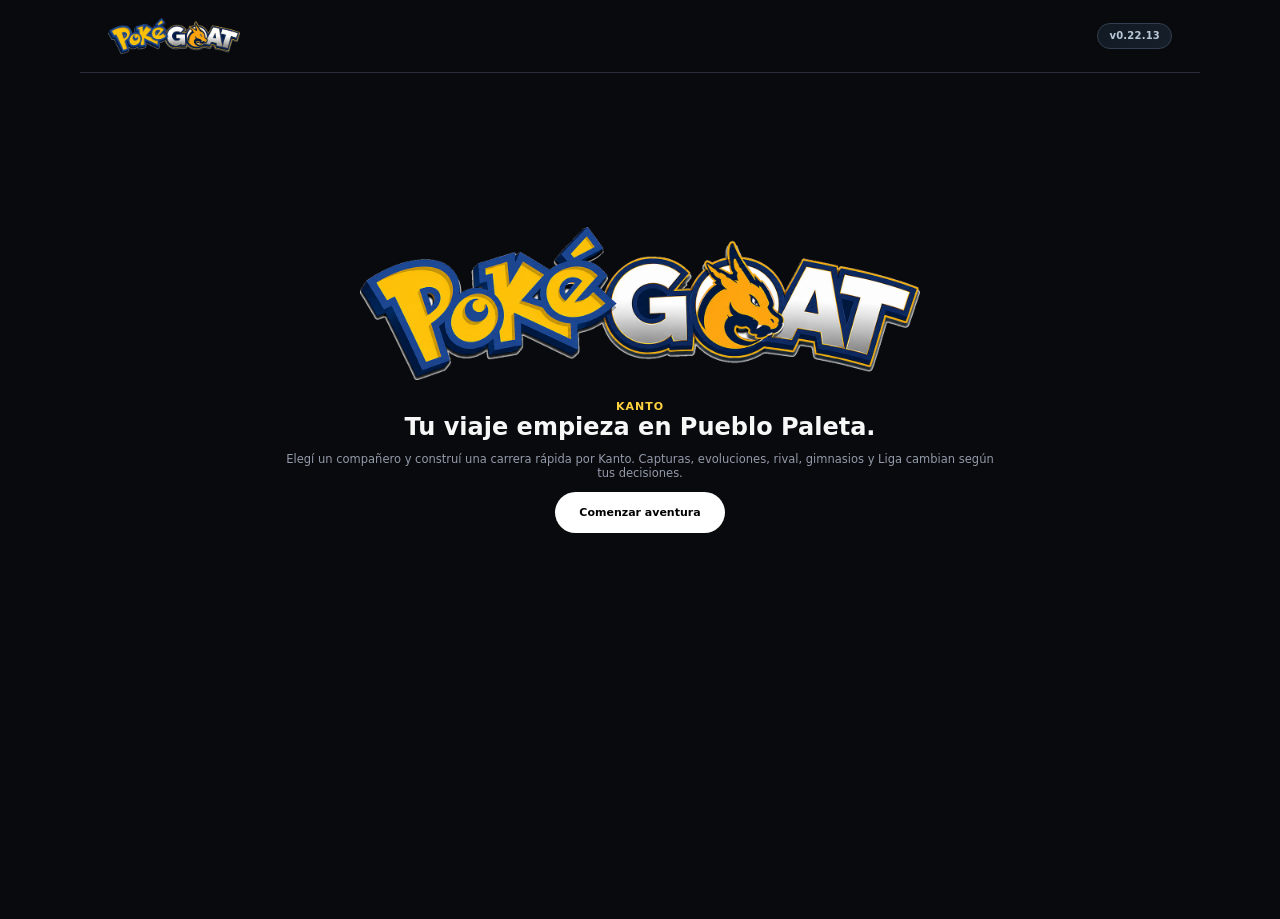
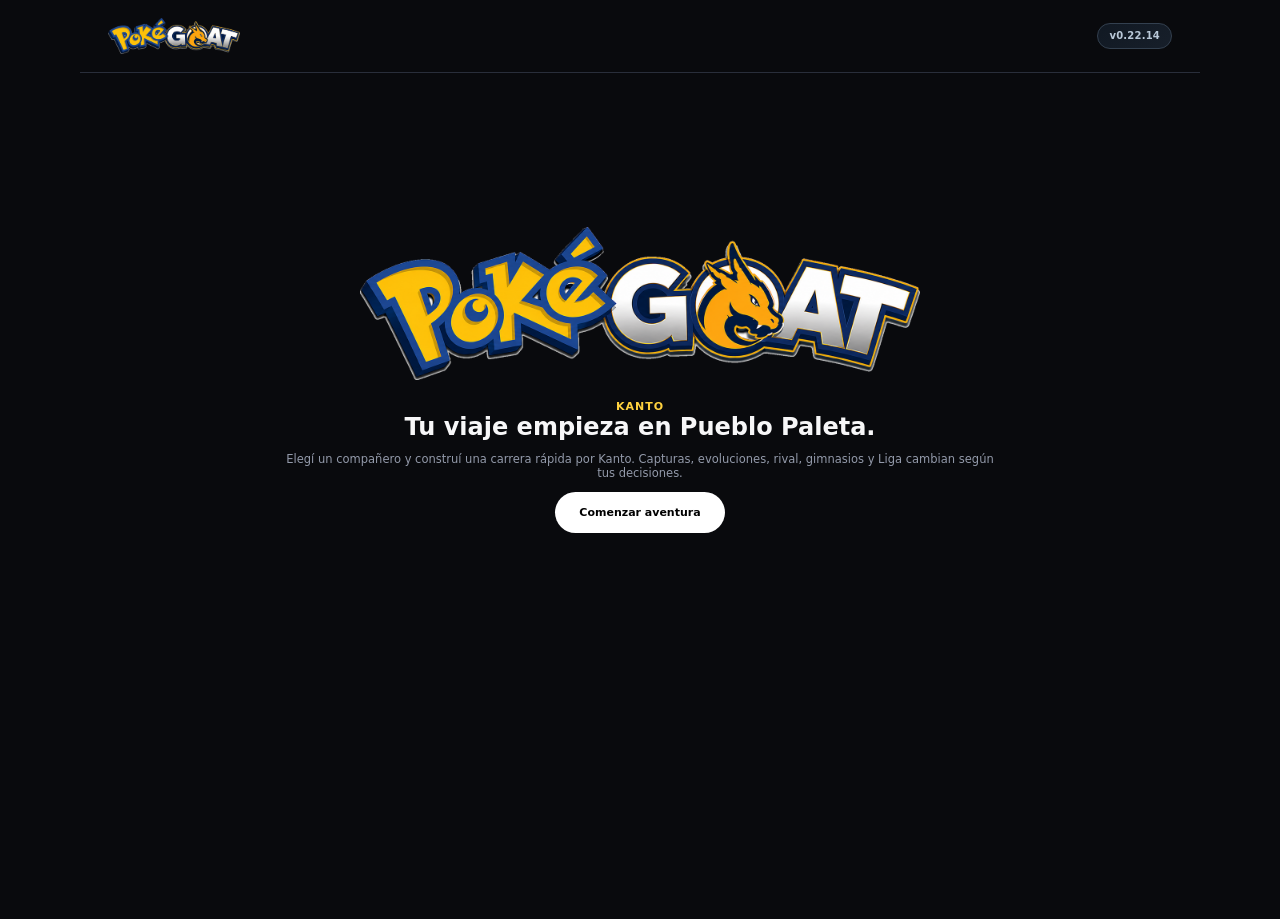
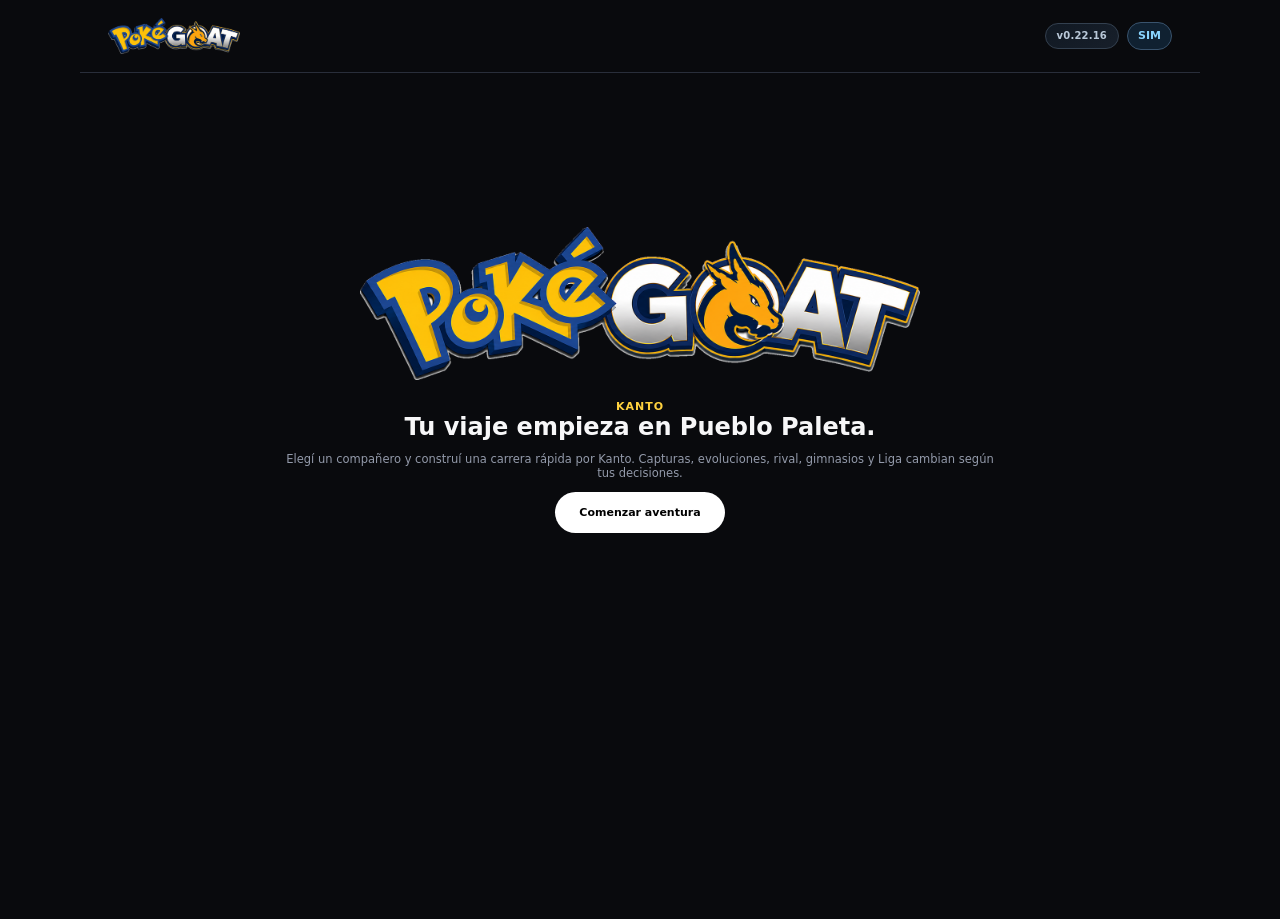
